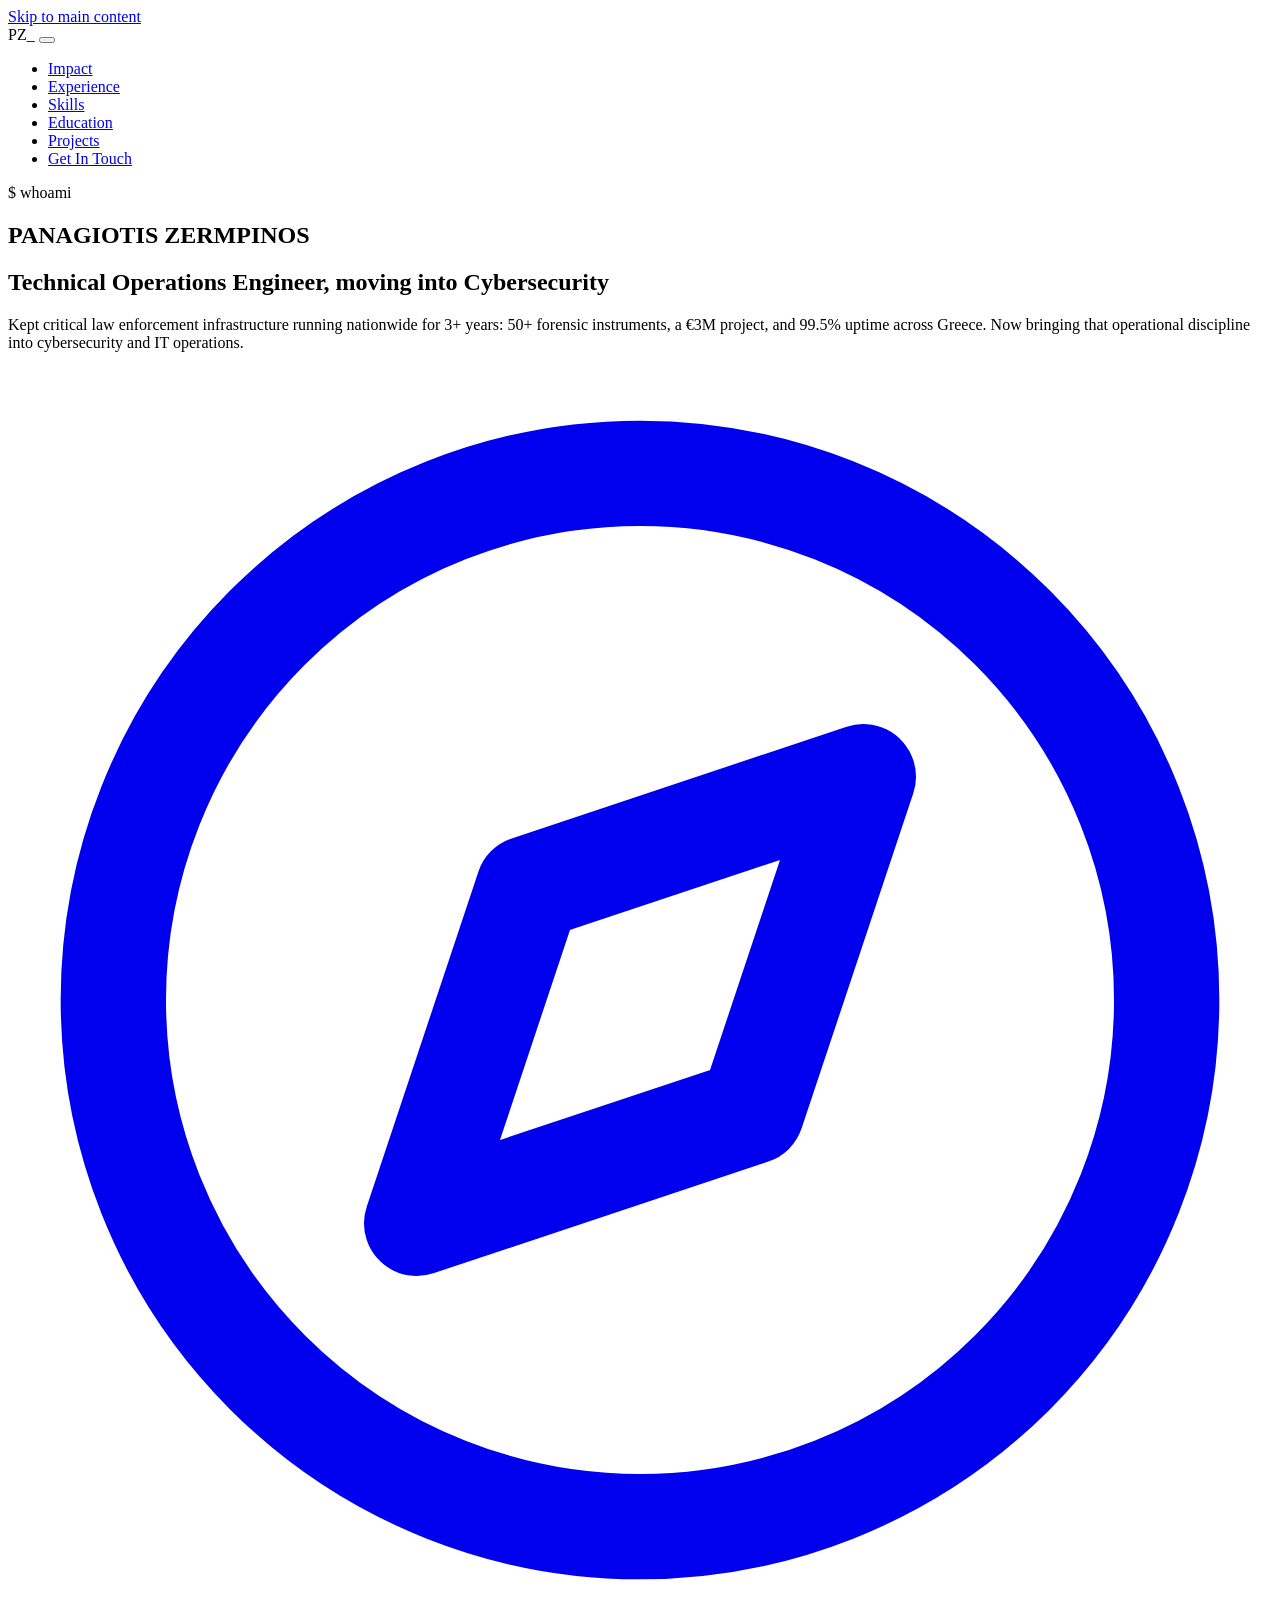
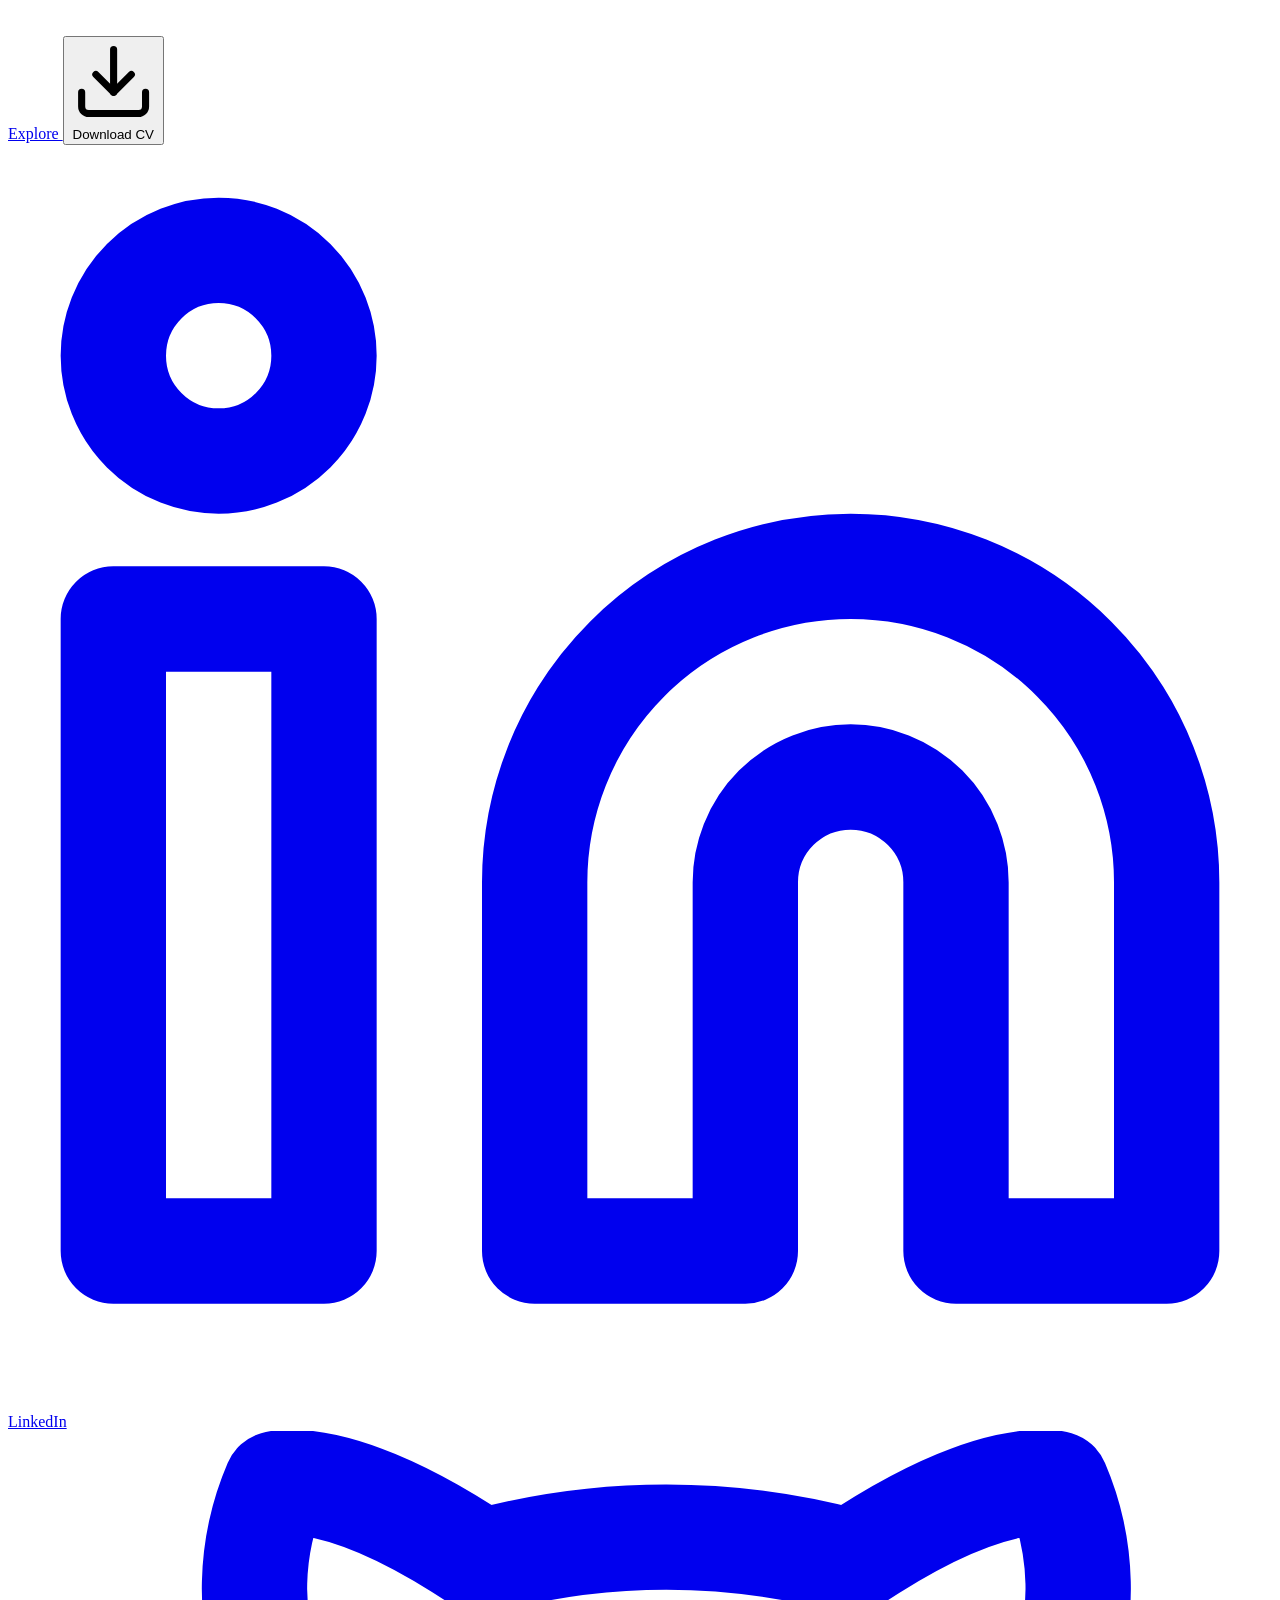
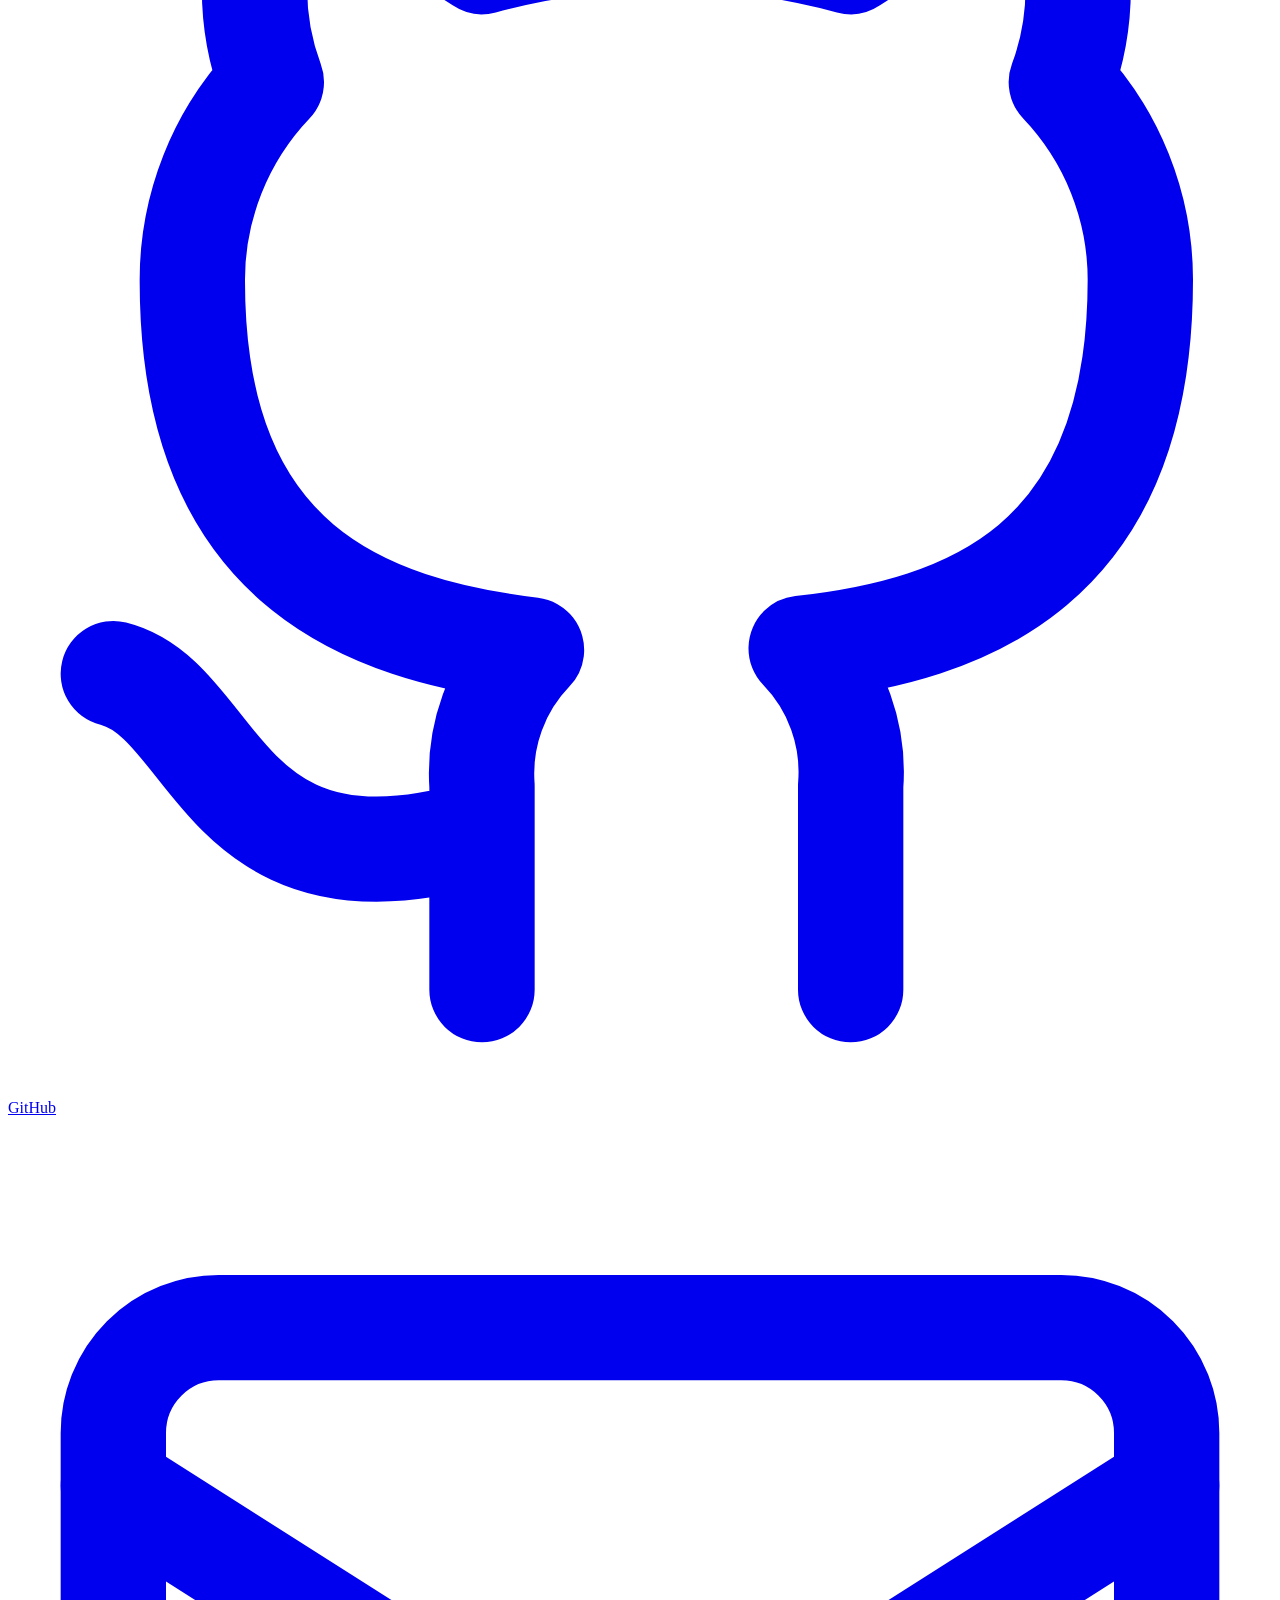
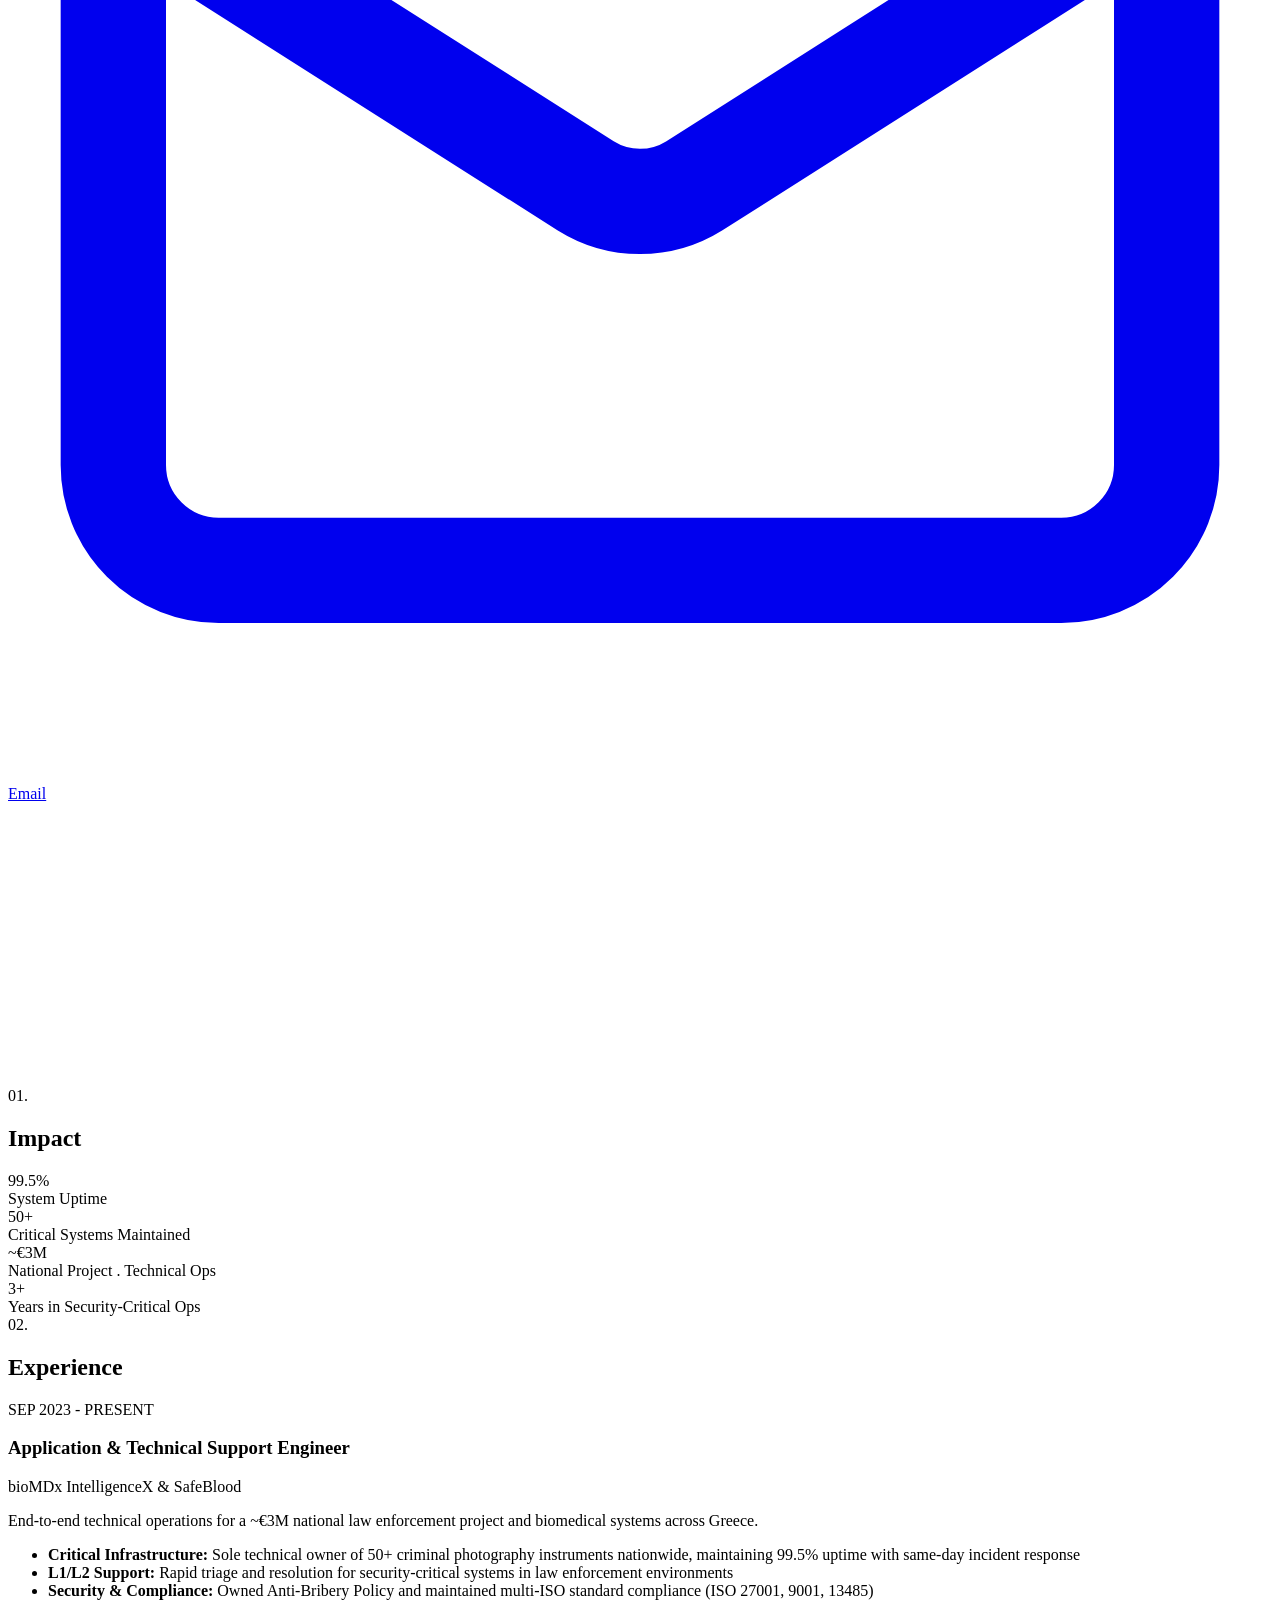
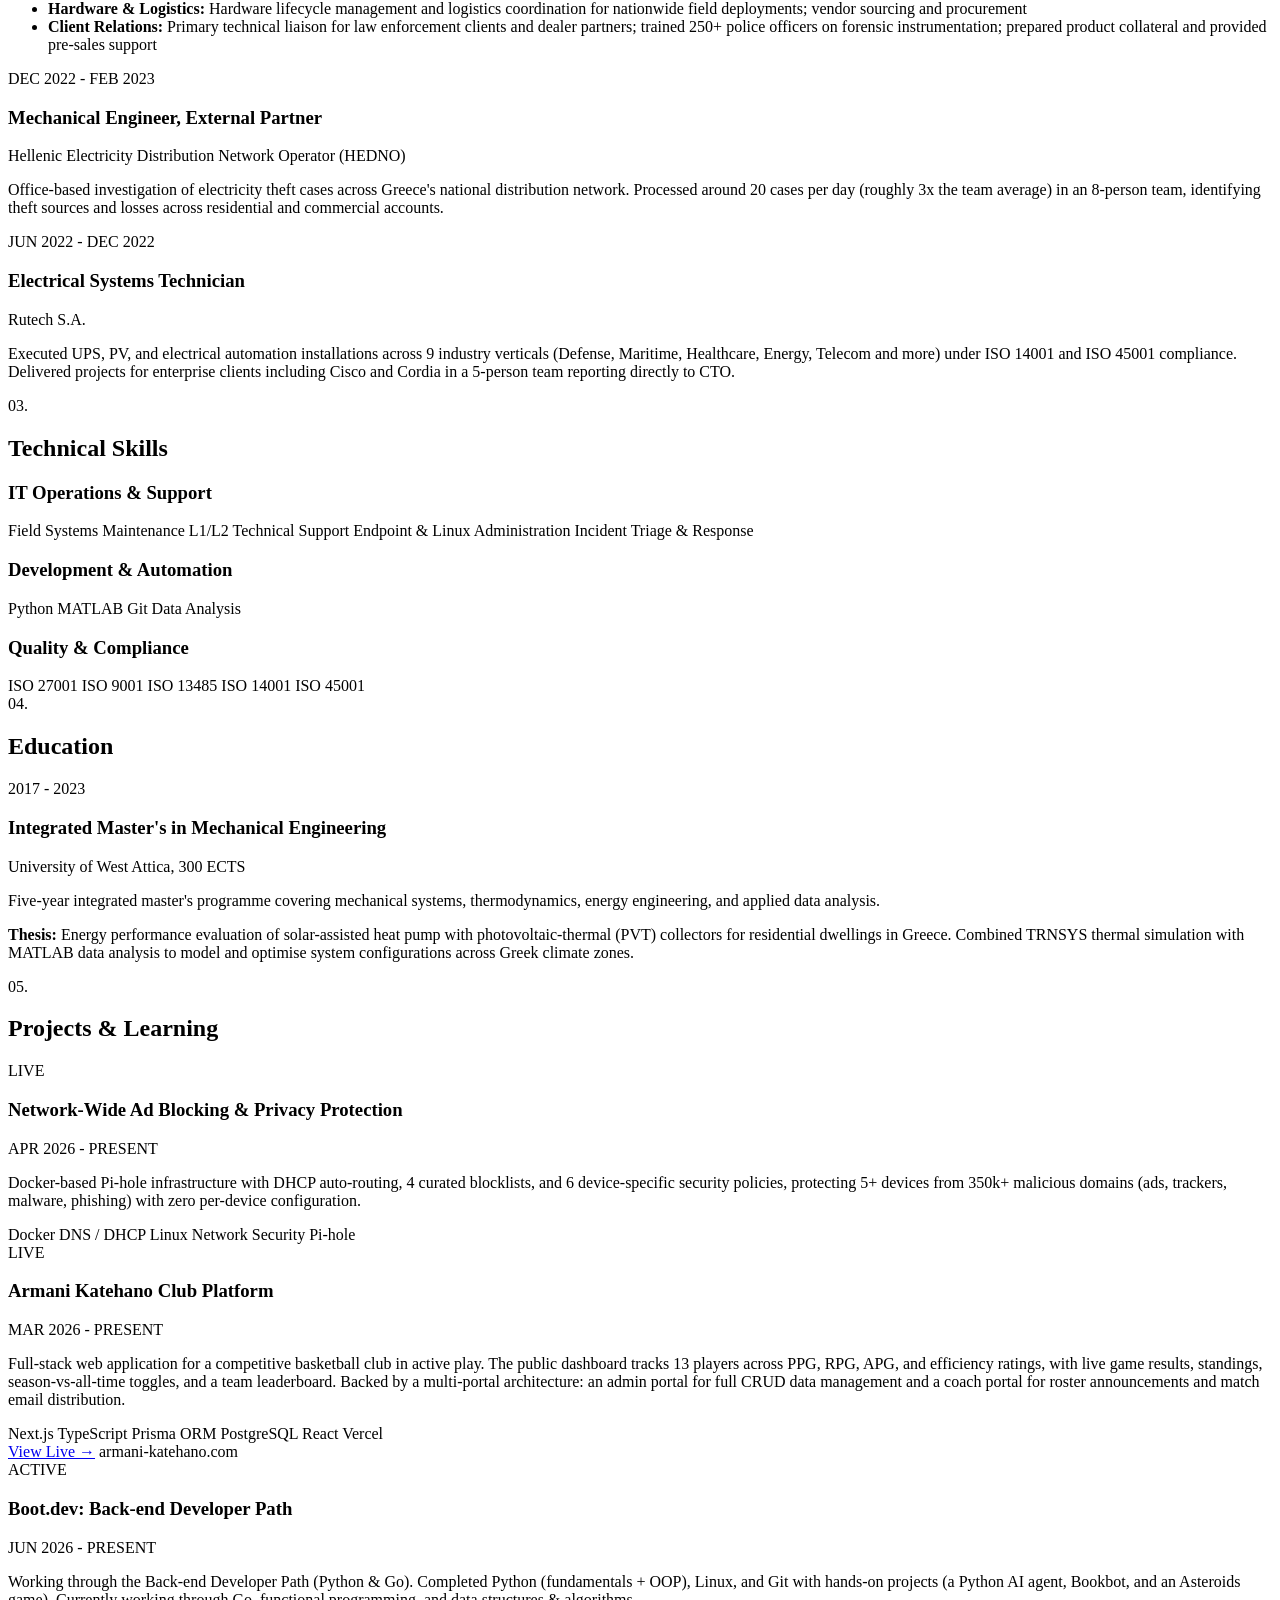
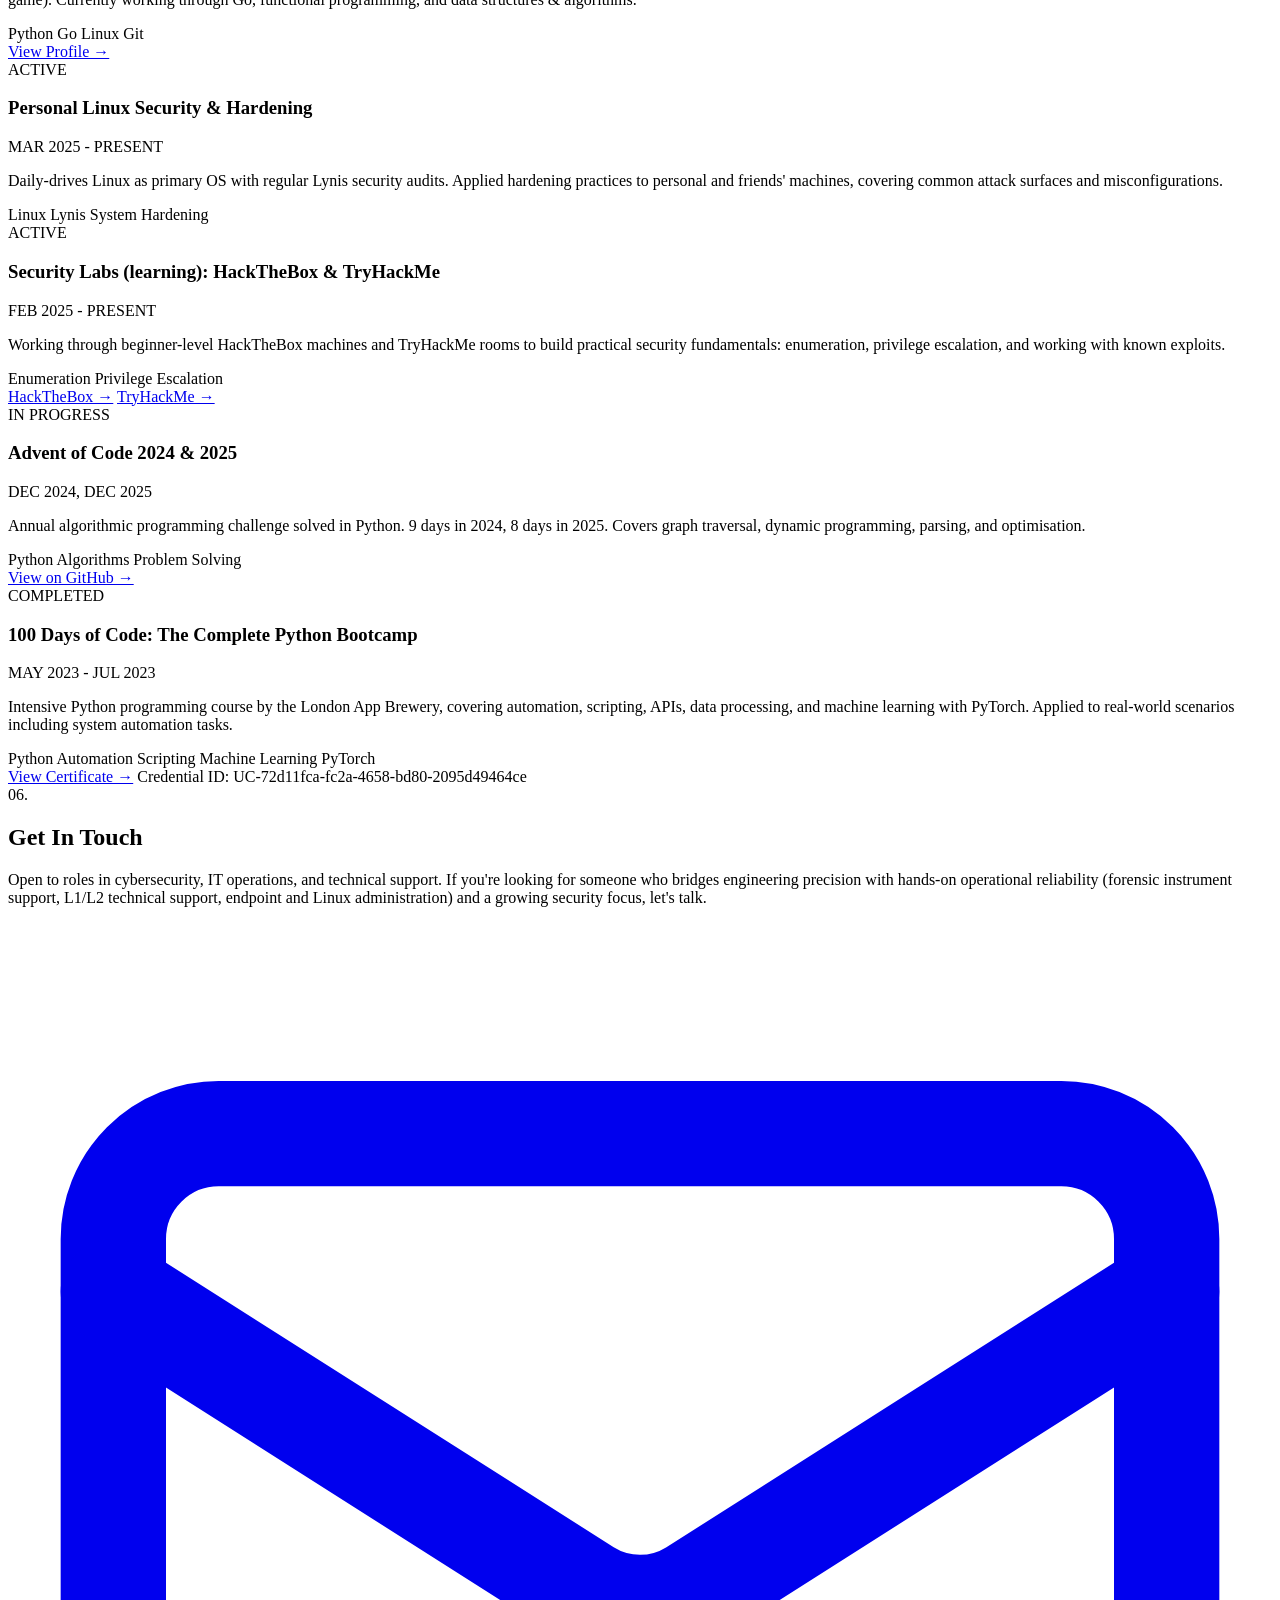
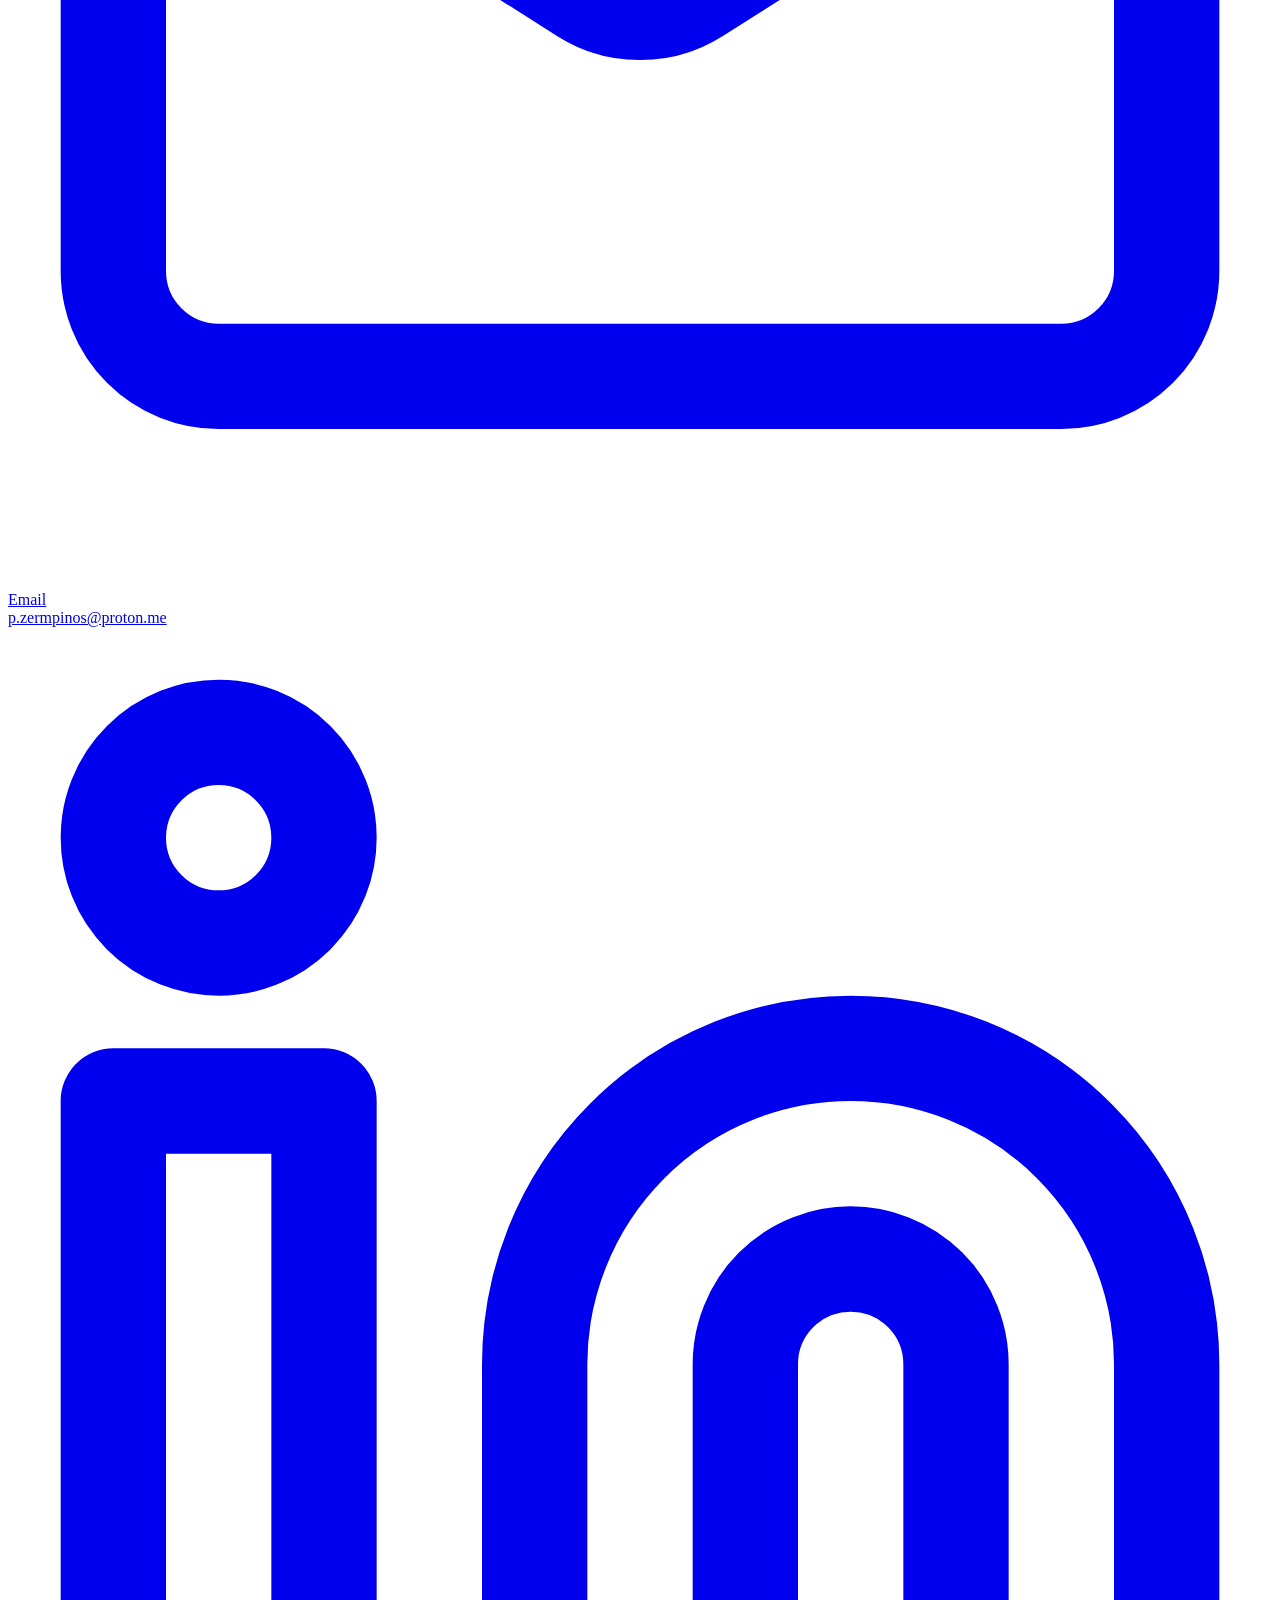
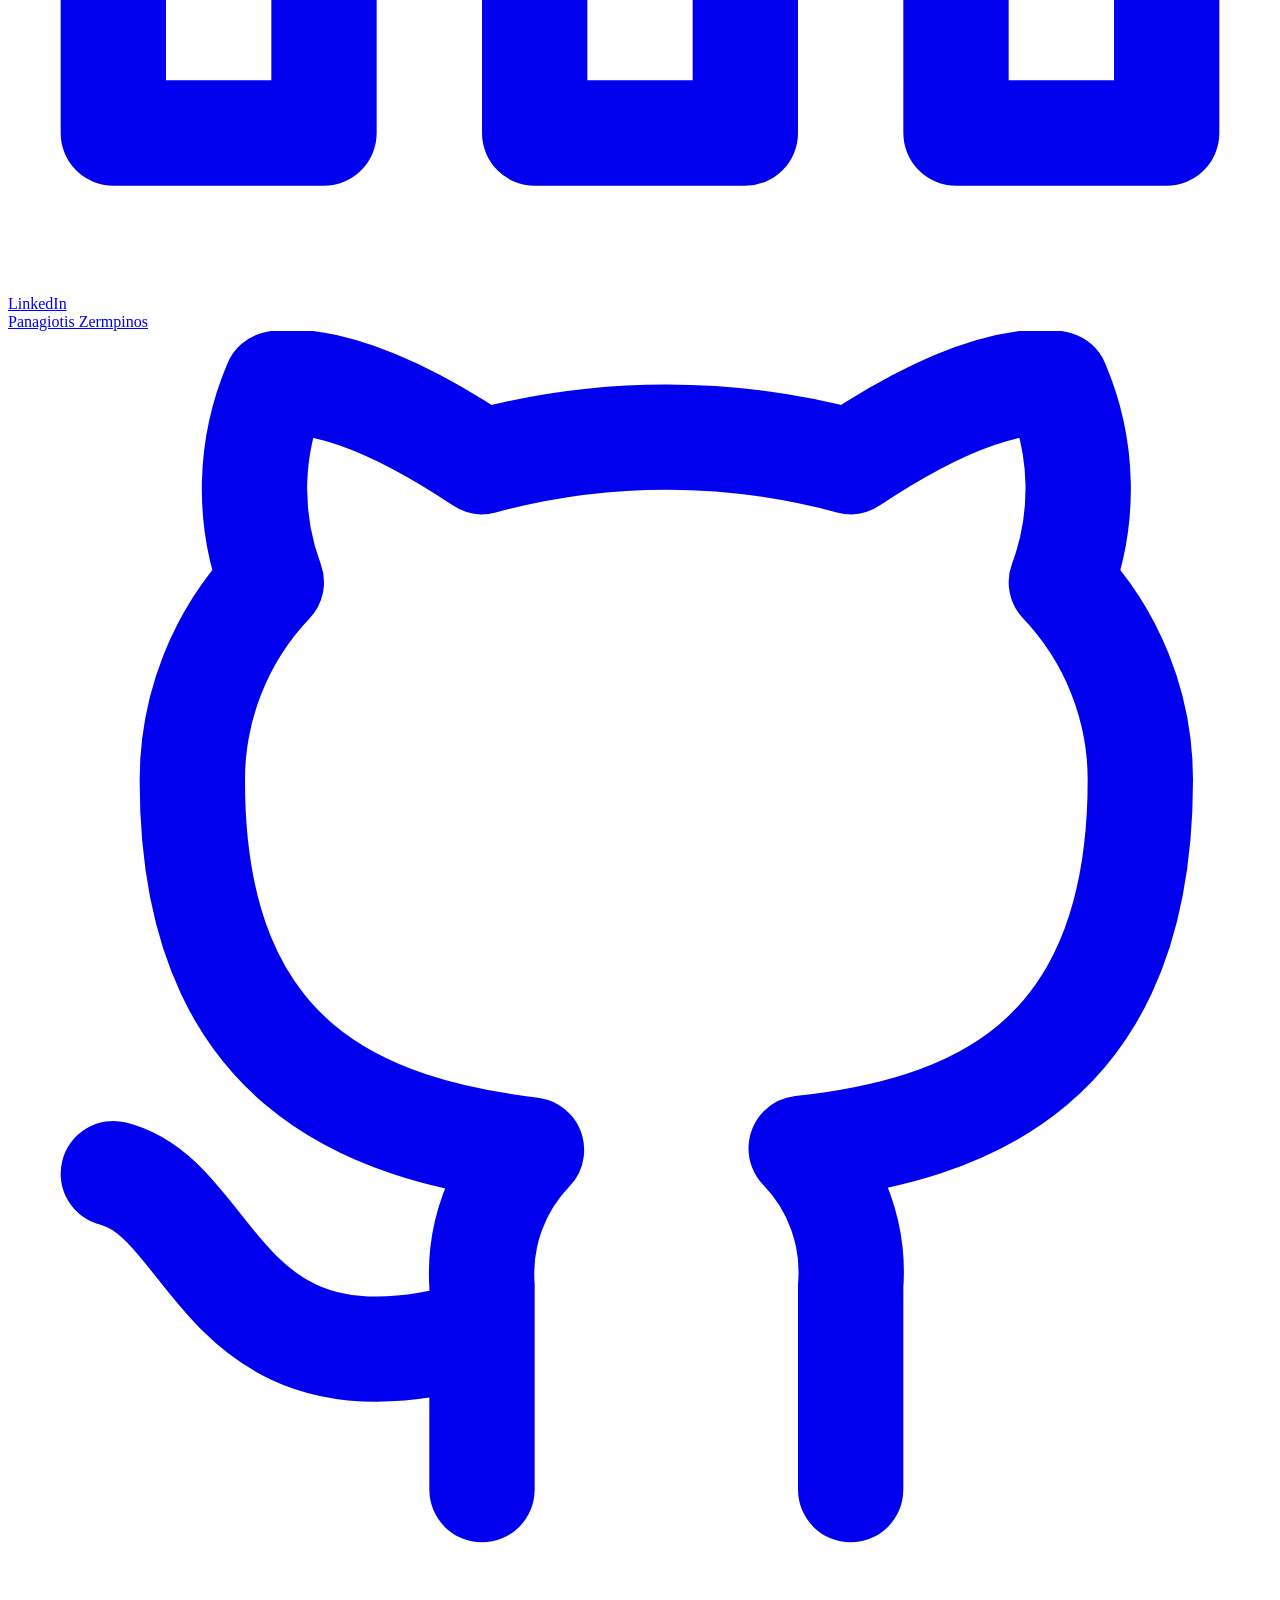
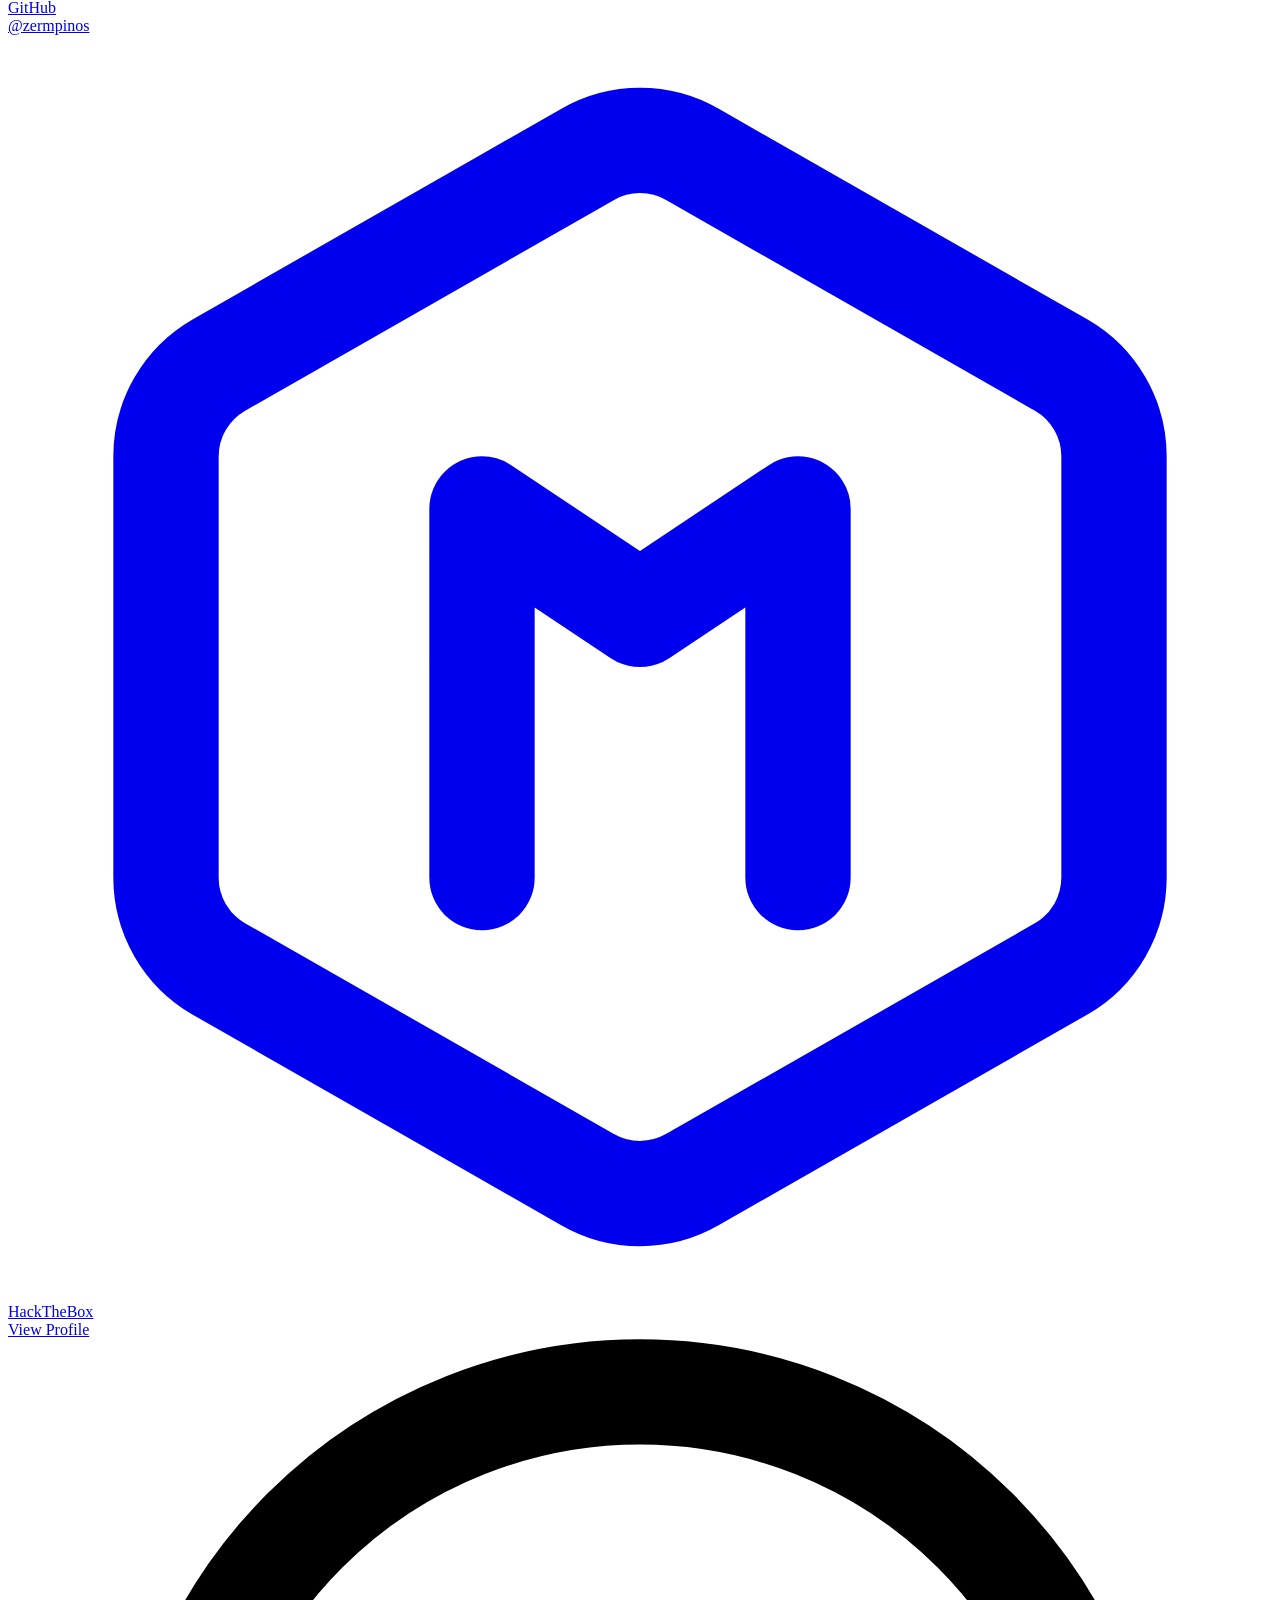
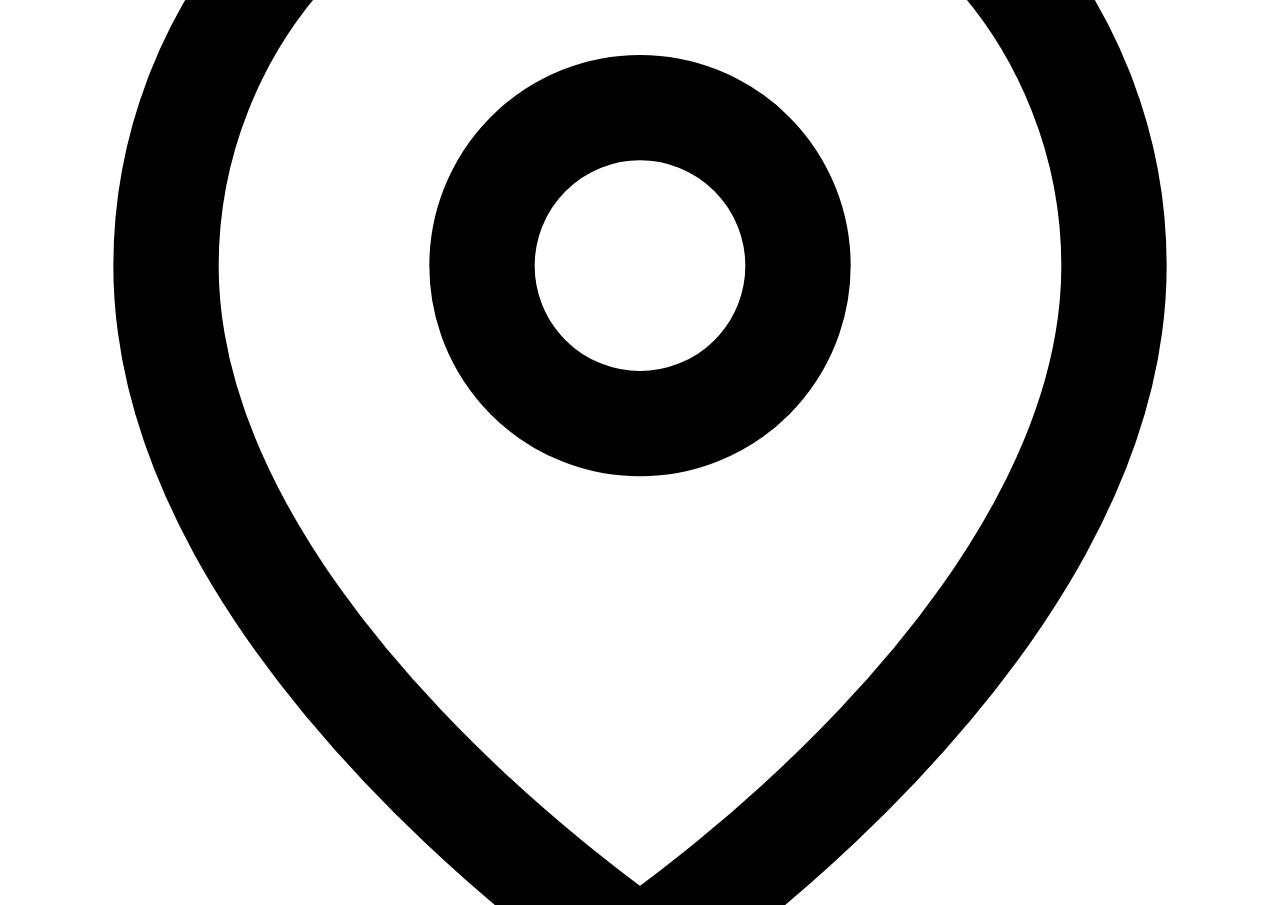
==== public/classic.html @ abf18eeb "streamline the skills section - consolidate skill groupings across the game panels, classic CV, and " ====
<!DOCTYPE html>
<html lang="en">
<head>
    <meta charset="UTF-8">
    <meta name="viewport" content="width=device-width, initial-scale=1.0">

    <!-- Primary Meta -->
    <title>Panagiotis Zermpinos | Technical Operations Engineer, moving into Cybersecurity</title>
    <meta name="description" content="Technical Operations Engineer based in Athens, Greece with 3+ years maintaining critical law enforcement infrastructure nationwide. 99.5% uptime across 50+ systems. Open to cybersecurity and IT ops roles.">
    <meta name="author" content="Panagiotis Zermpinos">
    <meta name="keywords" content="Technical Support Engineer, IT Operations, Cybersecurity, Forensic Instrument Support, Athens, Greece, Endpoint &amp; Linux Administration, Field Systems, HackTheBox, ISO 27001">
    <meta name="robots" content="index, follow">
    <link rel="canonical" href="https://zermpinos.vercel.app/classic">

    <!-- Open Graph / LinkedIn sharing -->
    <meta property="og:type" content="website">
    <meta property="og:url" content="https://zermpinos.vercel.app/classic">
    <meta property="og:title" content="Panagiotis Zermpinos | Technical Operations Engineer, moving into Cybersecurity">
    <meta property="og:description" content="Technical Operations Engineer with 3+ years maintaining critical law enforcement infrastructure across Greece. 99.5% uptime across 50+ systems. Open to cybersecurity and IT ops roles.">
    <meta property="og:image" content="https://zermpinos.vercel.app/img/og-cover.jpg">

    <!-- Twitter Card -->
    <meta name="twitter:card" content="summary_large_image">
    <meta name="twitter:title" content="Panagiotis Zermpinos | Technical Operations Engineer">
    <meta name="twitter:description" content="Technical Operations Engineer with 3+ years in critical law enforcement infrastructure. Open to cybersecurity and IT ops roles.">
    <meta name="twitter:image" content="https://zermpinos.vercel.app/img/og-cover.jpg">

    <!-- Favicon -->
    <link rel="icon" type="image/svg+xml" href="/favicon.svg">

    <!-- Styles -->
    <link rel="stylesheet" href="/styles.css" integrity="sha384-CB3OUXGaA7wagildPz7NoNVFm8P4SALtku5nM0wO321hBLTlDI01fR4aiS+YbuE+" crossorigin="anonymous">

    <!-- Structured Data -->
    <script type="application/ld+json">
    {
      "@context": "https://schema.org",
      "@type": "Person",
      "name": "Panagiotis Zermpinos",
      "jobTitle": "Technical Operations Engineer",
      "description": "Technical Operations Engineer with a growing focus on cybersecurity and critical systems, based in Athens, Greece.",
      "url": "https://zermpinos.vercel.app/",
      "email": "p.zermpinos@proton.me",
      "image": "https://zermpinos.vercel.app/img/og-cover.jpg",
      "sameAs": [
        "https://www.linkedin.com/in/panagiotiszermpinos/",
        "https://github.com/zermpinos"
      ],
      "address": {
        "@type": "PostalAddress",
        "addressLocality": "Athens",
        "addressCountry": "GR"
      },
      "alumniOf": {
        "@type": "CollegeOrUniversity",
        "name": "University of West Attica"
      }
    }
    </script>
</head>
<body>
    <!-- Skip to content for accessibility -->
    <a href="#main-content" class="skip-link">Skip to main content</a>

    <div class="scroll-indicator" id="scrollIndicator" role="progressbar" aria-label="Page scroll progress"></div>

    <!-- Navigation -->
    <nav class="site-nav" aria-label="Main navigation">
        <div class="nav-inner">
            <span class="nav-logo mono">PZ<span class="nav-cursor">_</span></span>
            <button type="button" class="nav-hamburger" id="navHamburger" aria-label="Toggle navigation" aria-expanded="false" aria-controls="navLinksList">
                <span></span><span></span><span></span>
            </button>
            <ul class="nav-links" role="list" id="navLinksList">
                <li><a href="#impact">Impact</a></li>
                <li><a href="#experience">Experience</a></li>
                <li><a href="#skills">Skills</a></li>
                <li><a href="#education">Education</a></li>
                <li><a href="#projects">Projects</a></li>
                <li><a href="#contact" class="nav-cta">Get In Touch</a></li>
            </ul>
        </div>
    </nav>

    <div class="container" id="main-content">
        <!-- Hero Section -->
        <section class="hero" aria-label="Introduction">
            <div class="hero-content">
                <div class="terminal-prompt mono" aria-hidden="true">$ whoami</div>
                <h1>PANAGIOTIS ZERMPINOS</h1>
                <h2>Technical Operations Engineer, moving into Cybersecurity</h2>
                <p class="hero-description">
                    Kept <span class="accent-text">critical law enforcement infrastructure running nationwide</span> for 3+ years:
                    50+ forensic instruments, a €3M project, and 99.5% uptime across Greece.
                    Now bringing that operational discipline into <span class="accent-text">cybersecurity and IT operations</span>.
                </p>
                <div class="cta-buttons">
                    <a href="/" class="btn btn-primary" aria-label="Explore the interactive, walkable version of this CV">
                        <svg viewBox="0 0 24 24" fill="none" stroke="currentColor" stroke-width="2" stroke-linecap="round" stroke-linejoin="round" aria-hidden="true"><circle cx="12" cy="12" r="10"/><polygon points="16.24 7.76 14.12 14.12 7.76 16.24 9.88 9.88 16.24 7.76"/></svg>
                        Explore
                    </a>
                    <button type="button" class="btn btn-emphasis" id="downloadCvBtn">
                        <svg viewBox="0 0 24 24" fill="none" stroke="currentColor" stroke-width="2" stroke-linecap="round" stroke-linejoin="round" aria-hidden="true"><path d="M21 15v4a2 2 0 0 1-2 2H5a2 2 0 0 1-2-2v-4"/><polyline points="7 10 12 15 17 10"/><line x1="12" y1="15" x2="12" y2="3"/></svg>
                        Download CV
                    </button>
                    <span class="hero-social">
                        <a href="https://www.linkedin.com/in/panagiotiszermpinos/" target="_blank" rel="noopener noreferrer" class="btn-ghost">
                            <svg viewBox="0 0 24 24" fill="none" stroke="currentColor" stroke-width="2" stroke-linecap="round" stroke-linejoin="round" aria-hidden="true"><path d="M16 8a6 6 0 0 1 6 6v7h-4v-7a2 2 0 0 0-2-2 2 2 0 0 0-2 2v7h-4v-7a6 6 0 0 1 6-6z"/><rect x="2" y="9" width="4" height="12"/><circle cx="4" cy="4" r="2"/></svg>
                            LinkedIn
                        </a>
                        <a href="https://github.com/zermpinos" target="_blank" rel="noopener noreferrer" class="btn-ghost">
                            <svg viewBox="0 0 24 24" fill="none" stroke="currentColor" stroke-width="2" stroke-linecap="round" stroke-linejoin="round" aria-hidden="true"><path d="M9 19c-5 1.5-5-2.5-7-3m14 6v-3.87a3.37 3.37 0 0 0-.94-2.61c3.14-.35 6.44-1.54 6.44-7A5.44 5.44 0 0 0 20 4.77 5.07 5.07 0 0 0 19.91 1S18.73.65 16 2.48a13.38 13.38 0 0 0-7 0C6.27.65 5.09 1 5.09 1A5.07 5.07 0 0 0 5 4.77a5.44 5.44 0 0 0-1.5 3.78c0 5.42 3.3 6.61 6.44 7A3.37 3.37 0 0 0 9 18.13V22"/></svg>
                            GitHub
                        </a>
                        <a href="mailto:p.zermpinos@proton.me" class="btn-ghost">
                            <svg viewBox="0 0 24 24" fill="none" stroke="currentColor" stroke-width="2" stroke-linecap="round" stroke-linejoin="round" aria-hidden="true"><rect x="2" y="4" width="20" height="16" rx="2"/><path d="m22 7-8.97 5.7a1.94 1.94 0 0 1-2.06 0L2 7"/></svg>
                            Email
                        </a>
                    </span>
                </div>
            </div>
            <div class="hero-photo-wrap">
                <img
                    src="/img/photo-280.jpg"
                    srcset="/img/photo-160.jpg 160w, /img/photo-280.jpg 280w, /img/photo-560.jpg 560w"
                    sizes="(max-width: 768px) 160px, 280px"
                    alt="Panagiotis Zermpinos"
                    class="hero-photo"
                    width="280"
                    height="280"
                    loading="eager"
                >
            </div>
        </section>

        <!-- Key Stats -->
        <section id="impact" aria-labelledby="impact-heading">
            <div class="section-header">
                <span class="section-number mono" aria-hidden="true">01.</span>
                <h2 class="section-title" id="impact-heading">Impact</h2>
                <div class="section-line" aria-hidden="true"></div>
            </div>

            <div class="stats-grid">
                <div class="stat-card">
                    <div class="stat-number mono" aria-label="99.5 percent">99.5%</div>
                    <div class="stat-label">System Uptime</div>
                </div>
                <div class="stat-card">
                    <div class="stat-number mono">50+</div>
                    <div class="stat-label">Critical Systems Maintained</div>
                </div>
                <div class="stat-card">
                    <div class="stat-number mono">~€3M</div>
                    <div class="stat-label">National Project . Technical Ops</div>
                </div>
                <div class="stat-card">
                    <div class="stat-number mono">3+</div>
                    <div class="stat-label">Years in Security-Critical Ops</div>
                </div>
            </div>
        </section>

        <!-- Experience -->
        <section id="experience" aria-labelledby="experience-heading">
            <div class="section-header">
                <span class="section-number mono" aria-hidden="true">02.</span>
                <h2 class="section-title" id="experience-heading">Experience</h2>
                <div class="section-line" aria-hidden="true"></div>
            </div>

            <div class="timeline">
                <div class="timeline-item">
                    <div class="timeline-date mono">SEP 2023 - PRESENT</div>
                    <h3 class="timeline-title">Application & Technical Support Engineer</h3>
                    <div class="timeline-company">bioMDx IntelligenceX & SafeBlood</div>
                    <div class="timeline-description">
                        <p>End-to-end technical operations for a ~€3M national law enforcement project and biomedical systems across Greece.</p>
                        <ul>
                            <li><strong>Critical Infrastructure:</strong> Sole technical owner of 50+ criminal photography instruments nationwide, maintaining 99.5% uptime with same-day incident response</li>
                            <li><strong>L1/L2 Support:</strong> Rapid triage and resolution for security-critical systems in law enforcement environments</li>
                            <li><strong>Security &amp; Compliance:</strong> Owned Anti-Bribery Policy and maintained multi-ISO standard compliance (ISO 27001, 9001, 13485)</li>
                            <li><strong>Hardware &amp; Logistics:</strong> Hardware lifecycle management and logistics coordination for nationwide field deployments; vendor sourcing and procurement</li>
                            <li><strong>Client Relations:</strong> Primary technical liaison for law enforcement clients and dealer partners; trained 250+ police officers on forensic instrumentation; prepared product collateral and provided pre-sales support</li>
                        </ul>
                    </div>
                </div>

                <div class="timeline-item">
                    <div class="timeline-date mono">DEC 2022 - FEB 2023</div>
                    <h3 class="timeline-title">Mechanical Engineer, External Partner</h3>
                    <div class="timeline-company">Hellenic Electricity Distribution Network Operator (HEDNO)</div>
                    <div class="timeline-description">
                        <p>Office-based investigation of electricity theft cases across Greece's national distribution network. Processed around 20 cases per day (roughly 3x the team average) in an 8-person team, identifying theft sources and losses across residential and commercial accounts.</p>
                    </div>
                </div>

                <div class="timeline-item">
                    <div class="timeline-date mono">JUN 2022 - DEC 2022</div>
                    <h3 class="timeline-title">Electrical Systems Technician</h3>
                    <div class="timeline-company">Rutech S.A.</div>
                    <div class="timeline-description">
                        <p>Executed UPS, PV, and electrical automation installations across 9 industry verticals (Defense, Maritime, Healthcare, Energy, Telecom and more) under ISO 14001 and ISO 45001 compliance. Delivered projects for enterprise clients including Cisco and Cordia in a 5-person team reporting directly to CTO.</p>
                    </div>
                </div>
            </div>
        </section>

        <!-- Skills -->
        <section id="skills" aria-labelledby="skills-heading">
            <div class="section-header">
                <span class="section-number mono" aria-hidden="true">03.</span>
                <h2 class="section-title" id="skills-heading">Technical Skills</h2>
                <div class="section-line" aria-hidden="true"></div>
            </div>

            <div class="skills-container">
                <div class="skill-category">
                    <h3>IT Operations & Support</h3>
                    <div class="skill-tags">
                        <span class="skill-tag">Field Systems Maintenance</span>
                        <span class="skill-tag">L1/L2 Technical Support</span>
                        <span class="skill-tag">Endpoint & Linux Administration</span>
                        <span class="skill-tag">Incident Triage & Response</span>
                    </div>
                </div>

                <div class="skill-category">
                    <h3>Development & Automation</h3>
                    <div class="skill-tags">
                        <span class="skill-tag">Python</span>
                        <span class="skill-tag">MATLAB</span>
                        <span class="skill-tag">Git</span>
                        <span class="skill-tag">Data Analysis</span>
                    </div>
                </div>

                <div class="skill-category">
                    <h3>Quality & Compliance</h3>
                    <div class="skill-tags">
                        <span class="skill-tag">ISO 27001</span>
                        <span class="skill-tag">ISO 9001</span>
                        <span class="skill-tag">ISO 13485</span>
                        <span class="skill-tag">ISO 14001</span>
                        <span class="skill-tag">ISO 45001</span>
                    </div>
                </div>
            </div>
        </section>

        <!-- Education -->
        <section id="education" aria-labelledby="education-heading">
            <div class="section-header">
                <span class="section-number mono" aria-hidden="true">04.</span>
                <h2 class="section-title" id="education-heading">Education</h2>
                <div class="section-line" aria-hidden="true"></div>
            </div>

            <div class="timeline">
                <div class="timeline-item">
                    <div class="timeline-date mono">2017 - 2023</div>
                    <h3 class="timeline-title">Integrated Master's in Mechanical Engineering</h3>
                    <div class="timeline-company">University of West Attica, 300 ECTS</div>
                    <div class="timeline-description">
                        <p>Five-year integrated master's programme covering mechanical systems, thermodynamics, energy engineering, and applied data analysis.</p>
                        <p class="thesis-note"><strong>Thesis:</strong> Energy performance evaluation of solar-assisted heat pump with photovoltaic-thermal (PVT) collectors for residential dwellings in Greece. Combined TRNSYS thermal simulation with MATLAB data analysis to model and optimise system configurations across Greek climate zones.</p>
                    </div>
                </div>
            </div>
        </section>

        <!-- Projects -->
        <section id="projects" aria-labelledby="projects-heading">
            <div class="section-header">
                <span class="section-number mono" aria-hidden="true">05.</span>
                <h2 class="section-title" id="projects-heading">Projects & Learning</h2>
                <div class="section-line" aria-hidden="true"></div>
            </div>

            <div class="project-featured">
                <div class="project-featured-header">
                    <span class="project-tag">LIVE</span>
                    <h3 class="project-title">Network-Wide Ad Blocking &amp; Privacy Protection</h3>
                    <p class="project-date mono">APR 2026 - PRESENT</p>
                    <p class="project-description">
                        Docker-based Pi-hole infrastructure with DHCP auto-routing, 4 curated blocklists, and 6 device-specific security policies, protecting 5+ devices from 350k+ malicious domains (ads, trackers, malware, phishing) with zero per-device configuration.
                    </p>
                </div>
                <div class="project-tech">
                    <span class="tech-badge">Docker</span>
                    <span class="tech-badge">DNS / DHCP</span>
                    <span class="tech-badge">Linux</span>
                    <span class="tech-badge">Network Security</span>
                    <span class="tech-badge">Pi-hole</span>
                </div>
            </div>

            <div class="project-featured">
                <div class="project-featured-header">
                    <span class="project-tag">LIVE</span>
                    <h3 class="project-title">Armani Katehano Club Platform</h3>
                    <p class="project-date mono">MAR 2026 - PRESENT</p>
                    <p class="project-description">
                        Full-stack web application for a competitive basketball club in active play. The public dashboard tracks 13 players across PPG, RPG, APG, and efficiency ratings, with live game results, standings, season-vs-all-time toggles, and a team leaderboard. Backed by a multi-portal architecture: an admin portal for full CRUD data management and a coach portal for roster announcements and match email distribution.
                    </p>
                </div>
                <div class="project-tech">
                    <span class="tech-badge">Next.js</span>
                    <span class="tech-badge">TypeScript</span>
                    <span class="tech-badge">Prisma ORM</span>
                    <span class="tech-badge">PostgreSQL</span>
                    <span class="tech-badge">React</span>
                    <span class="tech-badge">Vercel</span>
                </div>
                <a href="https://armani-katehano.com" target="_blank" rel="noopener noreferrer" class="project-link">View Live &rarr;</a>
                <span class="project-url mono">armani-katehano.com</span>
            </div>

            <div class="projects-grid">
                <div class="project-card">
                    <span class="project-tag">ACTIVE</span>
                    <h3 class="project-title">Boot.dev: Back-end Developer Path</h3>
                    <p class="project-date mono">JUN 2026 - PRESENT</p>
                    <p class="project-description">
                        Working through the Back-end Developer Path (Python &amp; Go). Completed Python (fundamentals + OOP), Linux, and Git with hands-on projects (a Python AI agent, Bookbot, and an Asteroids game). Currently working through Go, functional programming, and data structures &amp; algorithms.
                    </p>
                    <div class="project-tech">
                        <span class="tech-badge">Python</span>
                        <span class="tech-badge">Go</span>
                        <span class="tech-badge">Linux</span>
                        <span class="tech-badge">Git</span>
                    </div>
                    <a href="https://www.boot.dev/u/zermpinos" target="_blank" rel="noopener noreferrer" class="project-link">View Profile &rarr;</a>
                </div>

                <div class="project-card">
                    <span class="project-tag">ACTIVE</span>
                    <h3 class="project-title">Personal Linux Security &amp; Hardening</h3>
                    <p class="project-date mono">MAR 2025 - PRESENT</p>
                    <p class="project-description">
                        Daily-drives Linux as primary OS with regular Lynis security audits. Applied hardening practices to personal and friends' machines, covering common attack surfaces and misconfigurations.
                    </p>
                    <div class="project-tech">
                        <span class="tech-badge">Linux</span>
                        <span class="tech-badge">Lynis</span>
                        <span class="tech-badge">System Hardening</span>
                    </div>
                </div>

                <div class="project-card">
                    <span class="project-tag">ACTIVE</span>
                    <h3 class="project-title">Security Labs (learning): HackTheBox &amp; TryHackMe</h3>
                    <p class="project-date mono">FEB 2025 - PRESENT</p>
                    <p class="project-description">
                        Working through beginner-level HackTheBox machines and TryHackMe rooms to build practical security fundamentals: enumeration, privilege escalation, and working with known exploits.
                    </p>
                    <div class="project-tech">
                        <span class="tech-badge">Enumeration</span>
                        <span class="tech-badge">Privilege Escalation</span>
                    </div>
                    <a href="https://profile.hackthebox.com/profile/019d715f-7a77-7056-a7c5-88f6a3490217" target="_blank" rel="noopener noreferrer" class="project-link">HackTheBox &rarr;</a>
                    <a href="https://tryhackme.com/p/Deadalus" target="_blank" rel="noopener noreferrer" class="project-link">TryHackMe &rarr;</a>
                </div>

                <div class="project-card">
                    <span class="project-tag">IN PROGRESS</span>
                    <h3 class="project-title">Advent of Code 2024 &amp; 2025</h3>
                    <p class="project-date mono">DEC 2024, DEC 2025</p>
                    <p class="project-description">
                        Annual algorithmic programming challenge solved in Python. 9 days in 2024, 8 days in 2025. Covers graph traversal, dynamic programming, parsing, and optimisation.
                    </p>
                    <div class="project-tech">
                        <span class="tech-badge">Python</span>
                        <span class="tech-badge">Algorithms</span>
                        <span class="tech-badge">Problem Solving</span>
                    </div>
                    <a href="https://github.com/zermpinos" target="_blank" rel="noopener noreferrer" class="project-link">View on GitHub &rarr;</a>
                </div>

                <div class="project-card">
                    <span class="project-tag">COMPLETED</span>
                    <h3 class="project-title">100 Days of Code: The Complete Python Bootcamp</h3>
                    <p class="project-date mono">MAY 2023 - JUL 2023</p>
                    <p class="project-description">
                        Intensive Python programming course by the London App Brewery, covering automation, scripting, APIs, data processing, and machine learning with PyTorch. Applied to real-world scenarios including system automation tasks.
                    </p>
                    <div class="project-tech">
                        <span class="tech-badge">Python</span>
                        <span class="tech-badge">Automation</span>
                        <span class="tech-badge">Scripting</span>
                        <span class="tech-badge">Machine Learning</span>
                        <span class="tech-badge">PyTorch</span>
                    </div>
                    <a href="https://www.udemy.com/certificate/UC-72d11fca-fc2a-4658-bd80-2095d49464ce/" target="_blank" rel="noopener noreferrer" class="project-link">View Certificate &rarr;</a>
                    <span class="project-url mono">Credential ID: UC-72d11fca-fc2a-4658-bd80-2095d49464ce</span>
                </div>
            </div>
        </section>

        <!-- Contact -->
        <section id="contact" aria-labelledby="contact-heading">
            <div class="section-header">
                <span class="section-number mono" aria-hidden="true">06.</span>
                <h2 class="section-title" id="contact-heading">Get In Touch</h2>
                <div class="section-line" aria-hidden="true"></div>
            </div>

            <p class="contact-intro">
                Open to roles in <span class="accent-text">cybersecurity, IT operations, and technical support</span>.
                If you're looking for someone who bridges engineering precision with hands-on operational reliability (forensic instrument support, L1/L2 technical support, endpoint and Linux administration) and a growing security focus, let's talk.
            </p>

            <div class="contact-grid">
                <a href="mailto:p.zermpinos@proton.me" class="contact-card">
                    <div class="contact-icon" aria-hidden="true"><svg viewBox="0 0 24 24" fill="none" stroke="currentColor" stroke-width="2" stroke-linecap="round" stroke-linejoin="round"><rect x="2" y="4" width="20" height="16" rx="2"/><path d="m22 7-8.97 5.7a1.94 1.94 0 0 1-2.06 0L2 7"/></svg></div>
                    <div class="contact-label">Email</div>
                    <div class="contact-value">p.zermpinos@proton.me</div>
                </a>

                <a href="https://www.linkedin.com/in/panagiotiszermpinos/" target="_blank" rel="noopener noreferrer" class="contact-card">
                    <div class="contact-icon" aria-hidden="true"><svg viewBox="0 0 24 24" fill="none" stroke="currentColor" stroke-width="2" stroke-linecap="round" stroke-linejoin="round"><path d="M16 8a6 6 0 0 1 6 6v7h-4v-7a2 2 0 0 0-2-2 2 2 0 0 0-2 2v7h-4v-7a6 6 0 0 1 6-6z"/><rect x="2" y="9" width="4" height="12"/><circle cx="4" cy="4" r="2"/></svg></div>
                    <div class="contact-label">LinkedIn</div>
                    <div class="contact-value">Panagiotis Zermpinos</div>
                </a>

                <a href="https://github.com/zermpinos" target="_blank" rel="noopener noreferrer" class="contact-card">
                    <div class="contact-icon" aria-hidden="true"><svg viewBox="0 0 24 24" fill="none" stroke="currentColor" stroke-width="2" stroke-linecap="round" stroke-linejoin="round"><path d="M9 19c-5 1.5-5-2.5-7-3m14 6v-3.87a3.37 3.37 0 0 0-.94-2.61c3.14-.35 6.44-1.54 6.44-7A5.44 5.44 0 0 0 20 4.77 5.07 5.07 0 0 0 19.91 1S18.73.65 16 2.48a13.38 13.38 0 0 0-7 0C6.27.65 5.09 1 5.09 1A5.07 5.07 0 0 0 5 4.77a5.44 5.44 0 0 0-1.5 3.78c0 5.42 3.3 6.61 6.44 7A3.37 3.37 0 0 0 9 18.13V22"/></svg></div>
                    <div class="contact-label">GitHub</div>
                    <div class="contact-value">@zermpinos</div>
                </a>

                <a href="https://profile.hackthebox.com/profile/019d715f-7a77-7056-a7c5-88f6a3490217" target="_blank" rel="noopener noreferrer" class="contact-card">
                    <div class="contact-icon" aria-hidden="true"><svg viewBox="0 0 24 24" fill="none" stroke="currentColor" stroke-width="2" stroke-linecap="round" stroke-linejoin="round"><path d="M21 16V8a2 2 0 0 0-1-1.73l-7-4a2 2 0 0 0-2 0l-7 4A2 2 0 0 0 3 8v8a2 2 0 0 0 1 1.73l7 4a2 2 0 0 0 2 0l7-4A2 2 0 0 0 21 16z"/><path d="M9 16V9l3 2 3-2v7"/></svg></div>
                    <div class="contact-label">HackTheBox</div>
                    <div class="contact-value">View Profile</div>
                </a>

                <div class="contact-card no-link">
                    <div class="contact-icon" aria-hidden="true"><svg viewBox="0 0 24 24" fill="none" stroke="currentColor" stroke-width="2" stroke-linecap="round" stroke-linejoin="round"><path d="M21 10c0 7-9 13-9 13s-9-6-9-13a9 9 0 0 1 18 0z"/><circle cx="12" cy="10" r="3"/></svg></div>
                    <div class="contact-label">Location</div>
                    <div class="contact-value">Athens, Greece &middot; Remote-friendly</div>
                </div>
            </div>

            <div class="languages-block">
                <h3 class="languages-title">Languages</h3>
                <div class="language-list">
                    <span class="language-item">
                        <span class="lang-name">Greek</span>
                        <span class="lang-level">Native</span>
                    </span>
                    <span class="language-item">
                        <span class="lang-name">English</span>
                        <span class="lang-level">C2 - Proficient</span>
                    </span>
                    <span class="language-item">
                        <span class="lang-name">German</span>
                        <span class="lang-level">B1 - Intermediate</span>
                    </span>
                </div>
            </div>
        </section>
    </div>

    <footer>
        <p class="footer-code mono" id="footerCopy">$ echo "2026 Panagiotis Zermpinos. All rights reserved."</p>
    </footer>

    <script src="/jspdf.umd.min.js" integrity="sha384-GwHhSt8QjC7J+v0zZ0Flfho/T76YHEcCL9w4rvjTIUHauh6gWJeBSIi3vWXxNhtA" crossorigin="anonymous"></script>
    <script src="/cv-generator.js?v=2026-07-21" integrity="sha384-qU610GVwYSVzPuA60yfoUknXGjATqbdg3cYuvCV0LFpJ9kdiL8CGJOYb4pGjoLfF" crossorigin="anonymous"></script>
    <script src="/script.js" integrity="sha384-Ui8MgaGaK4apBFzmwYrPnghhg0p6IrQHqqA+hTeaWpCNofv5Ljb3BClyiiJEBAnd" crossorigin="anonymous"></script>
</body>
</html>
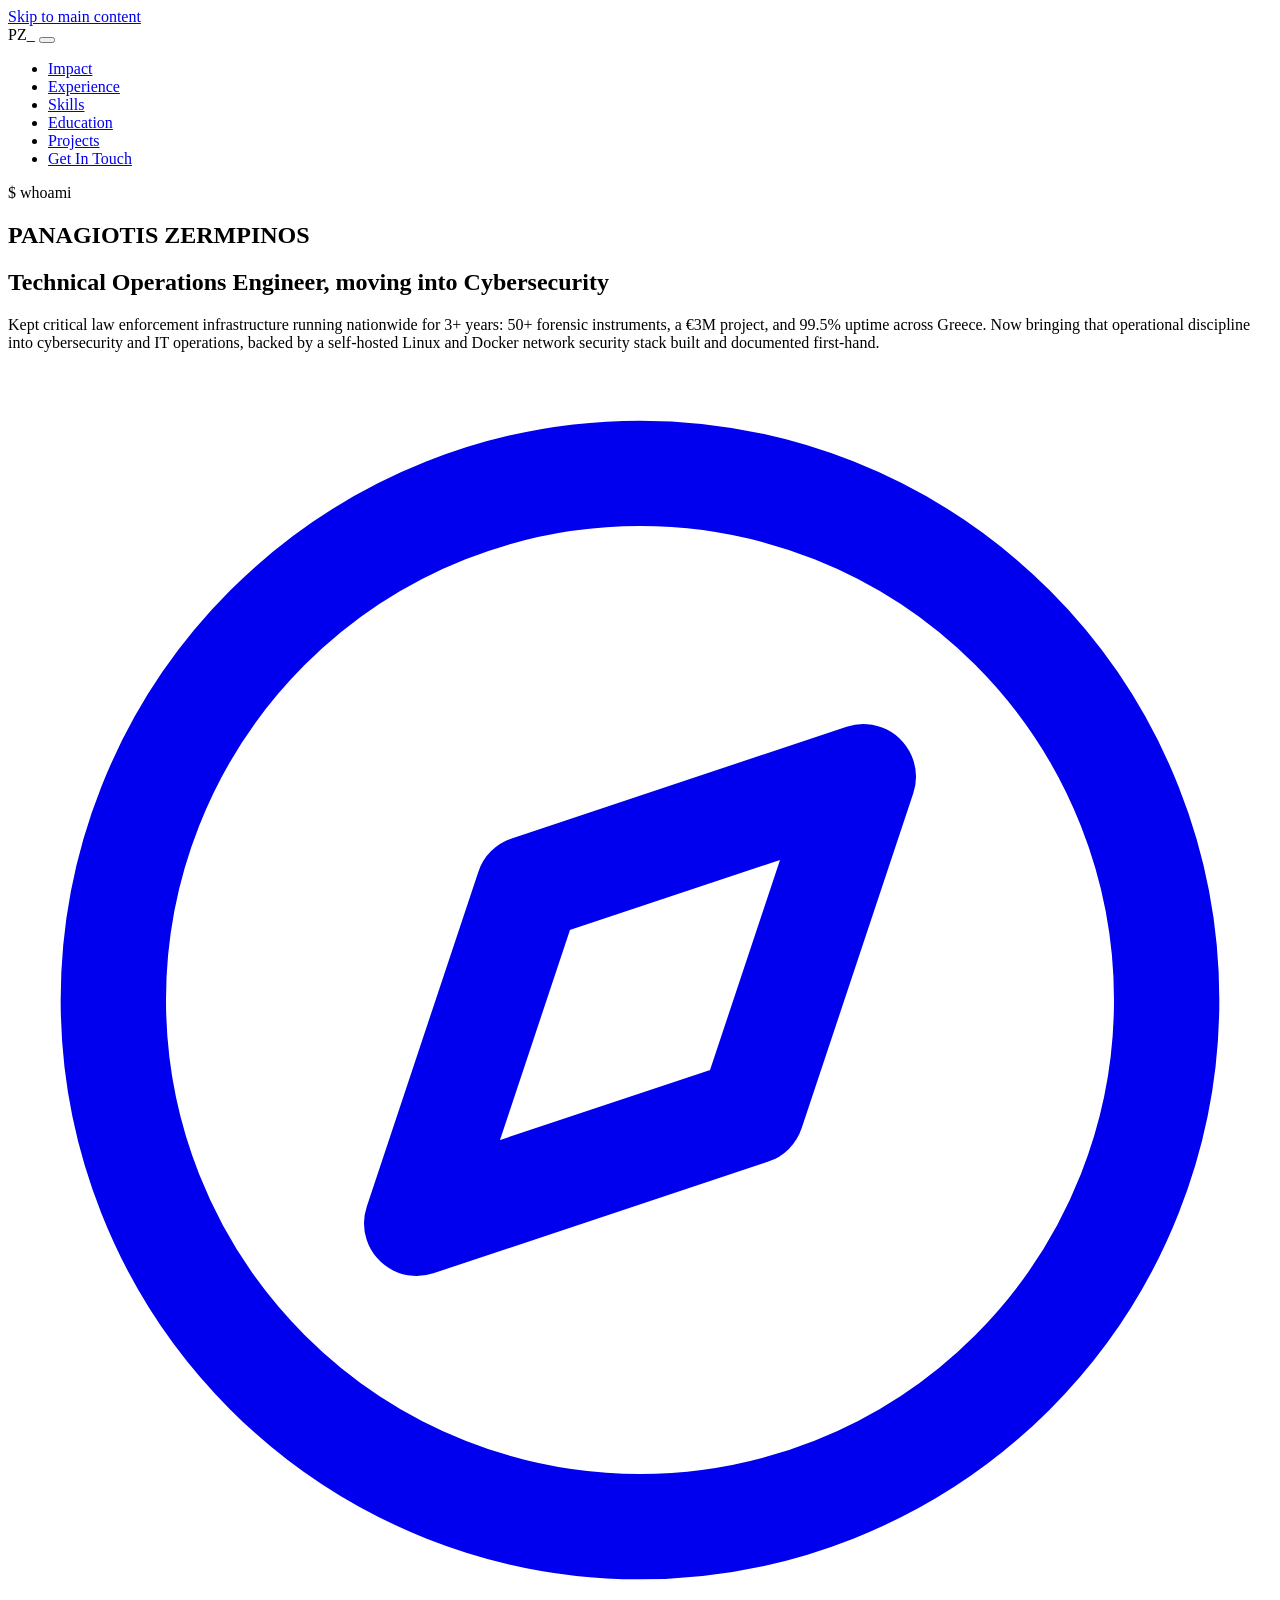
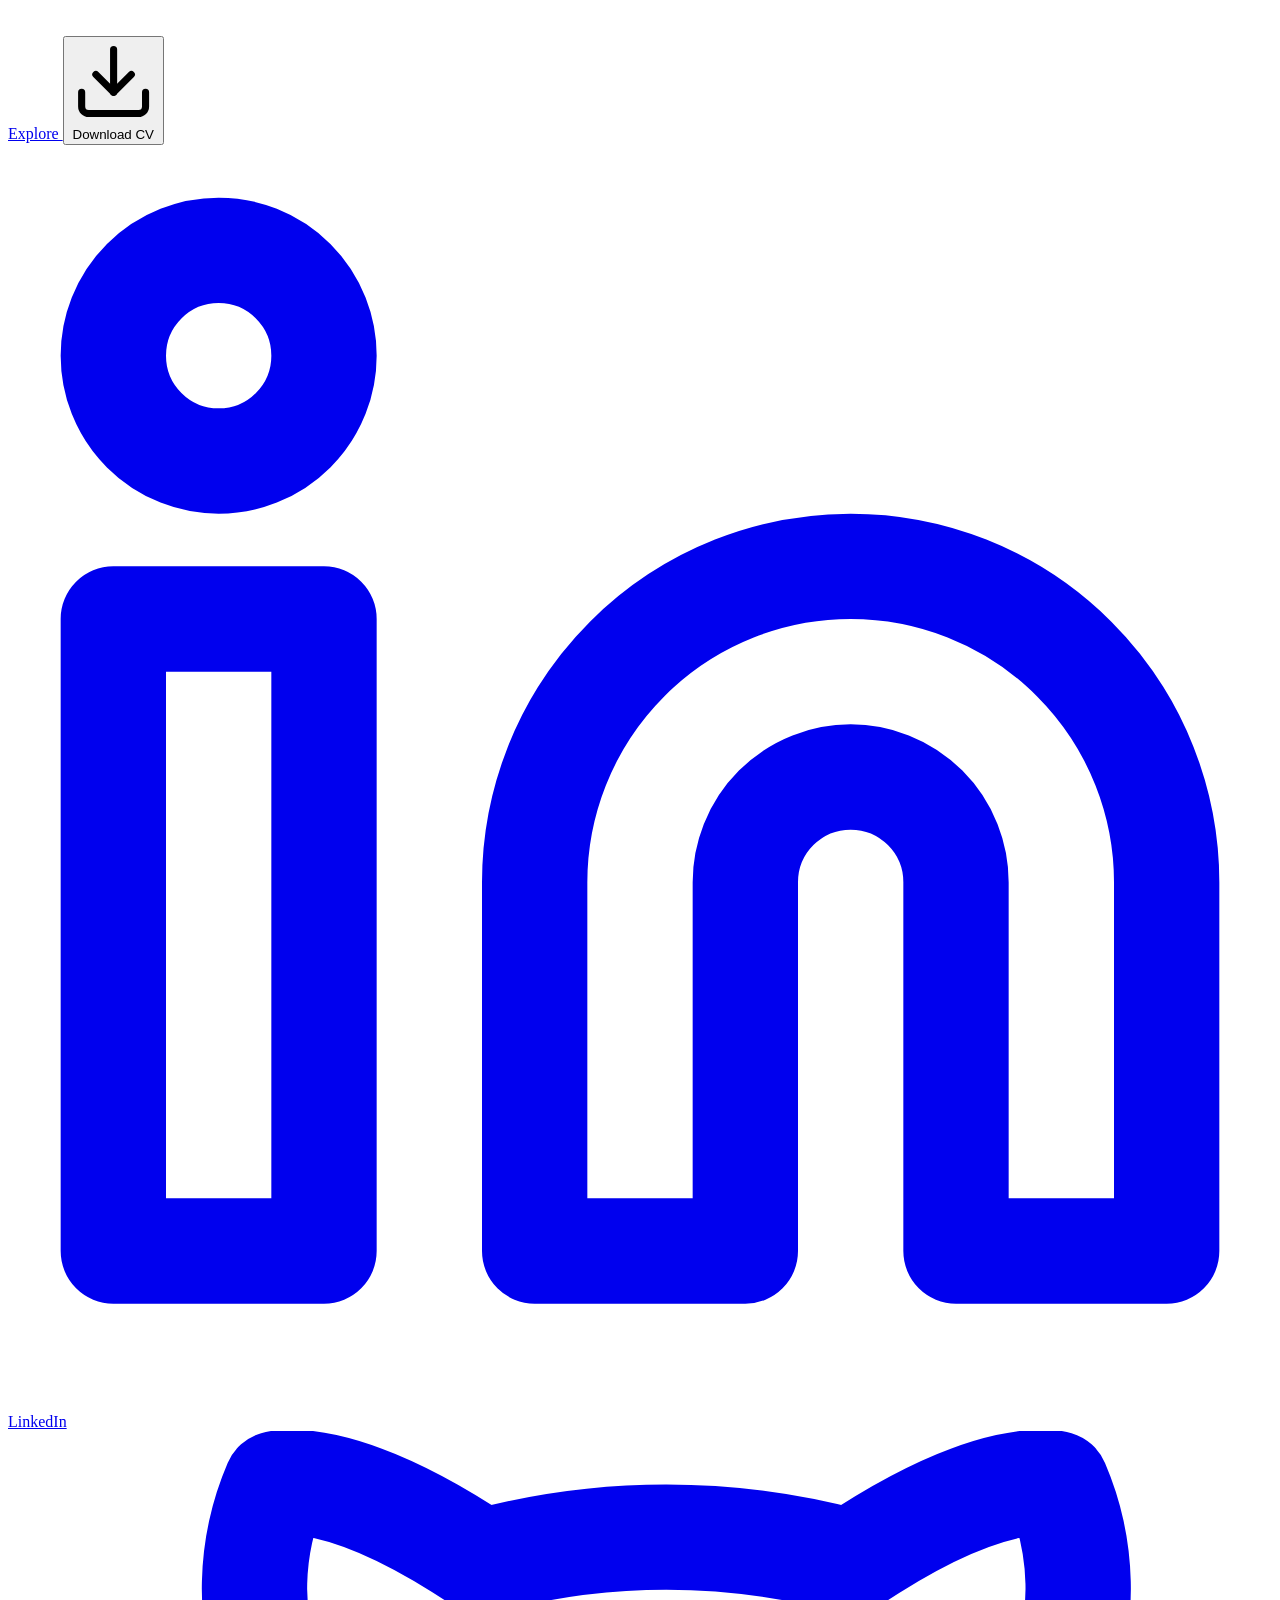
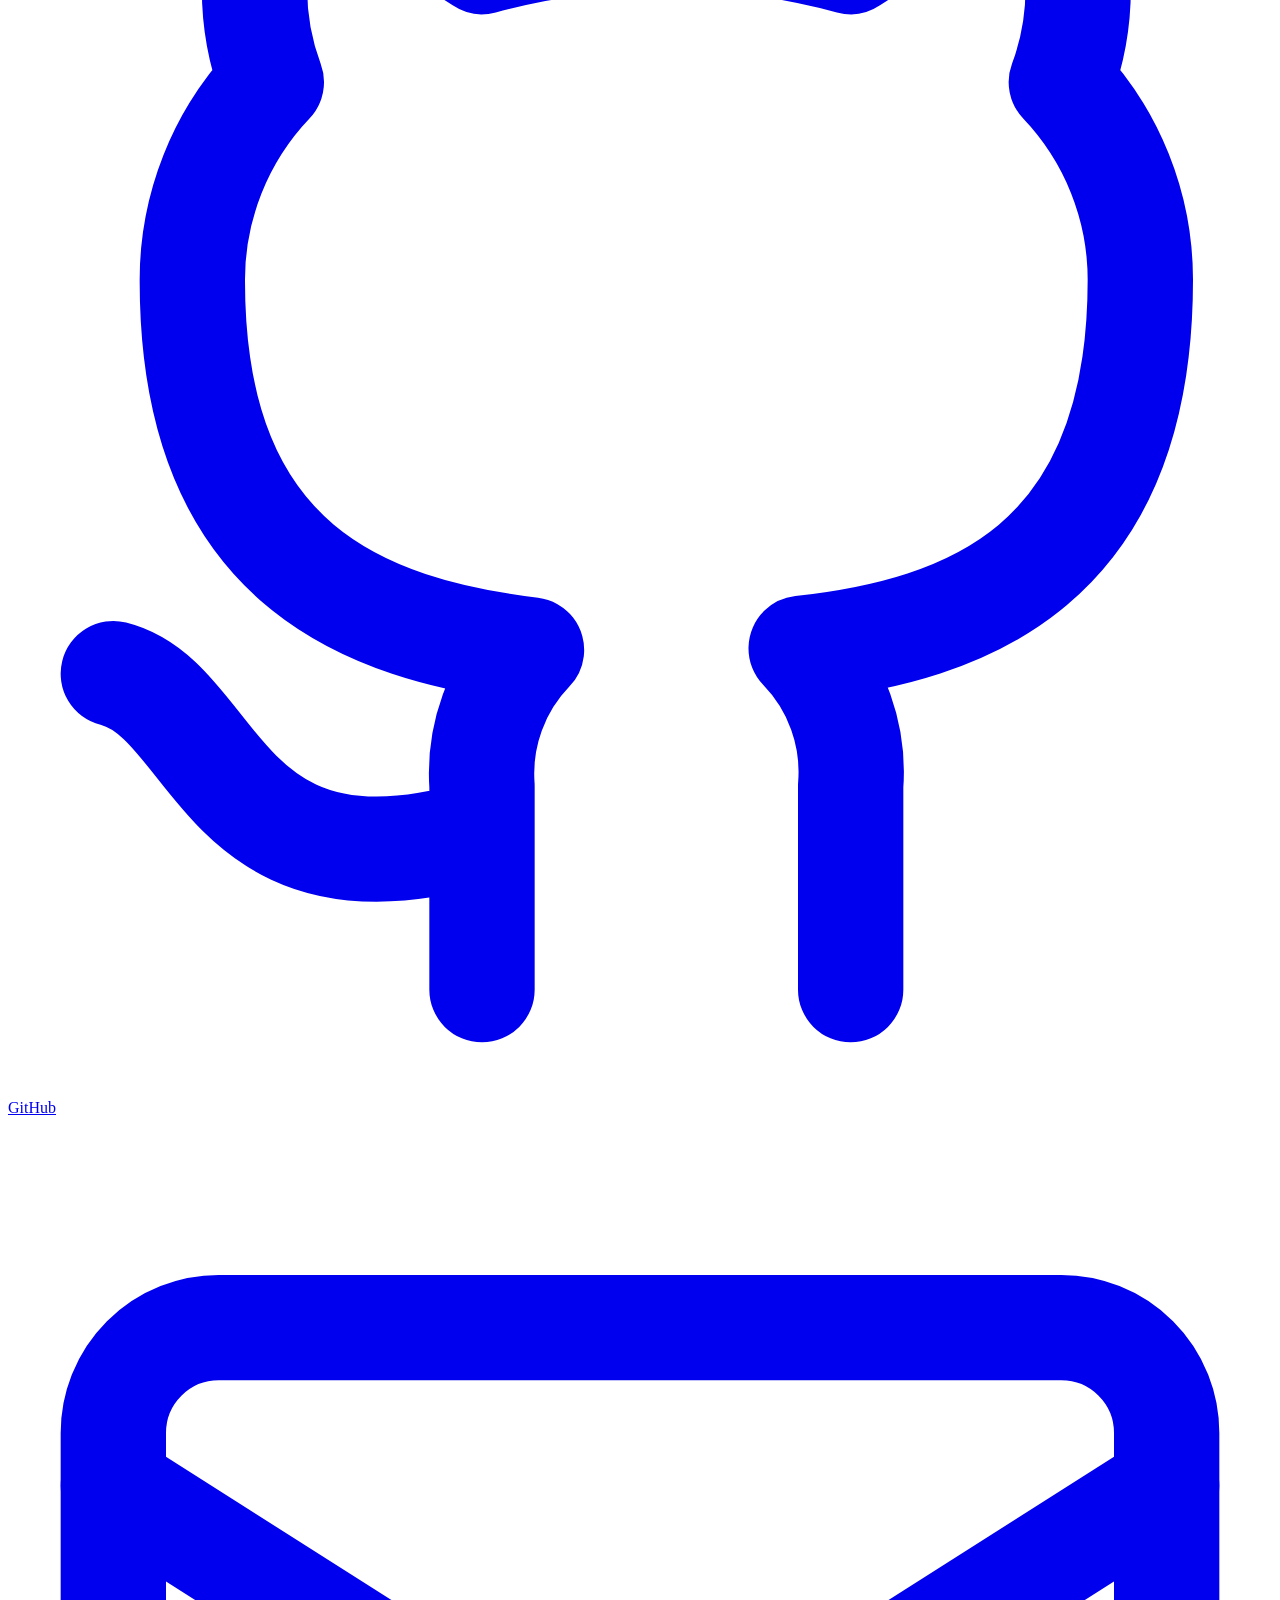
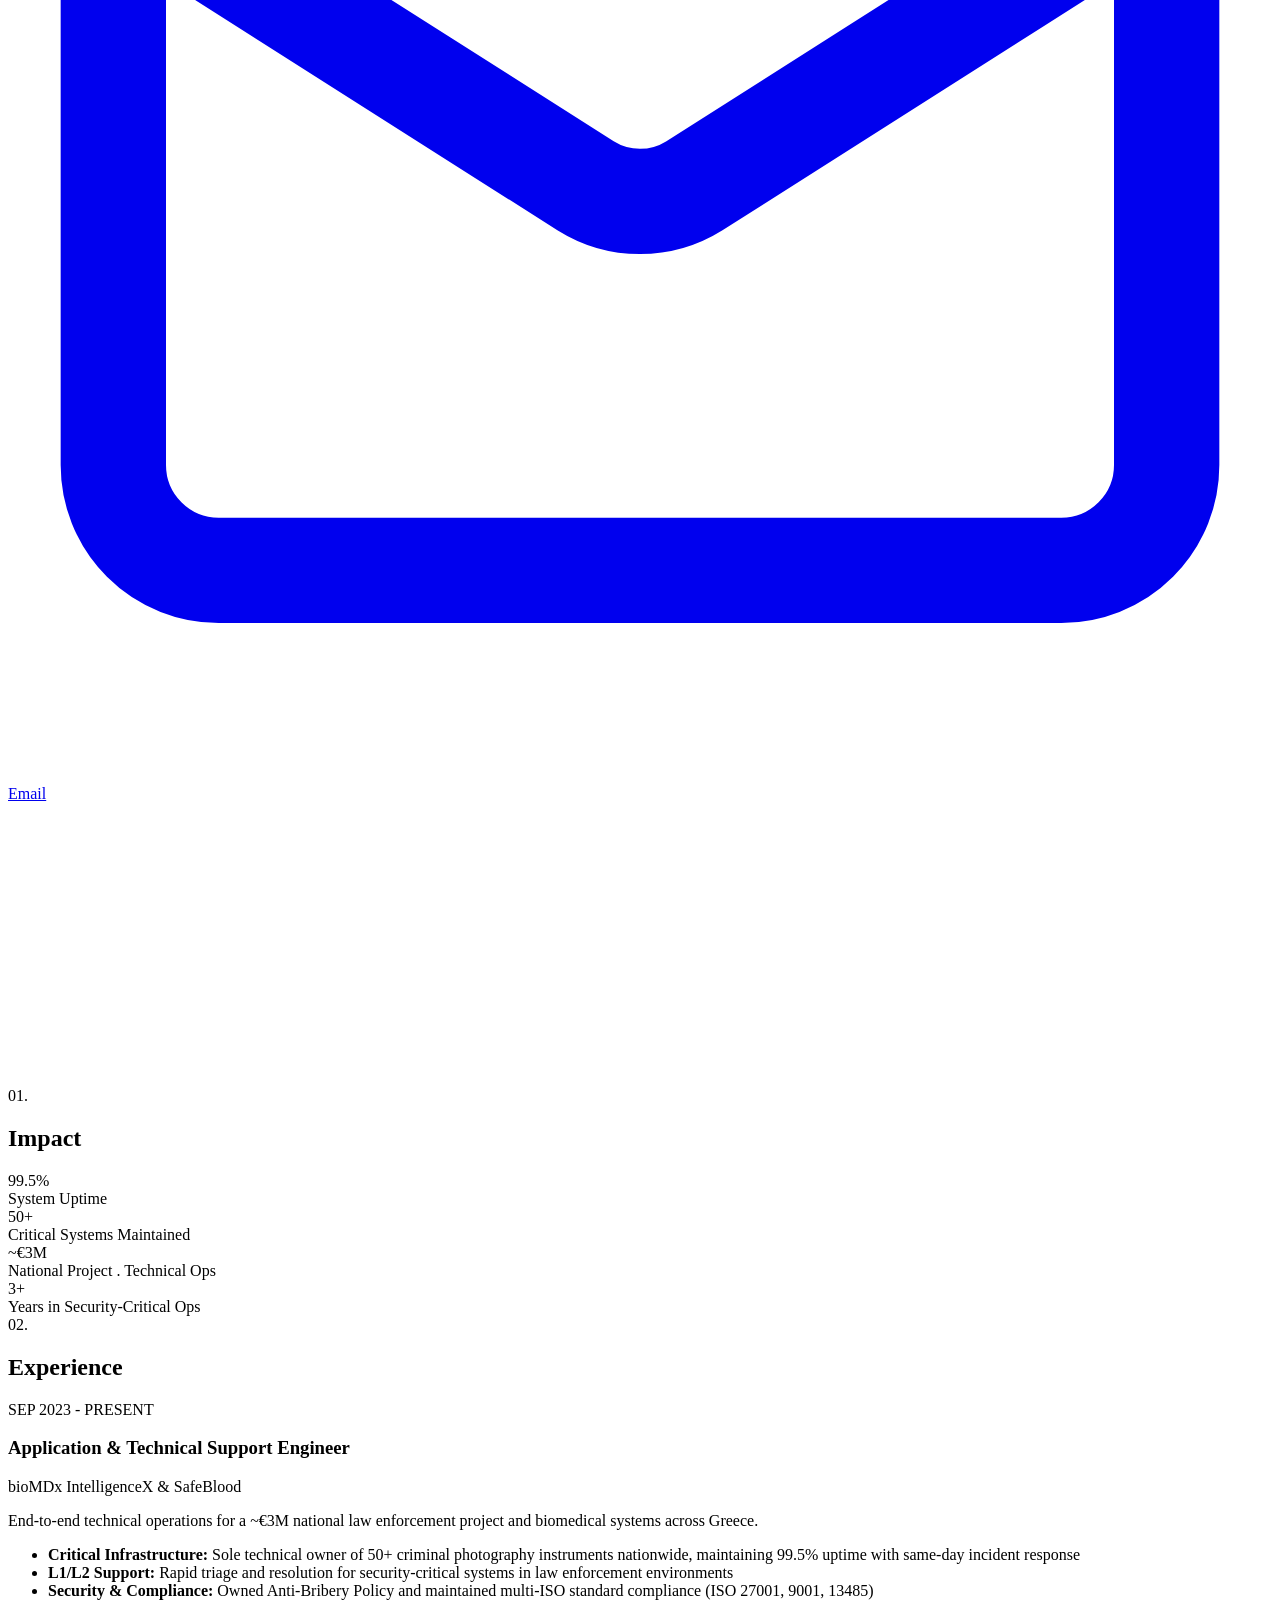
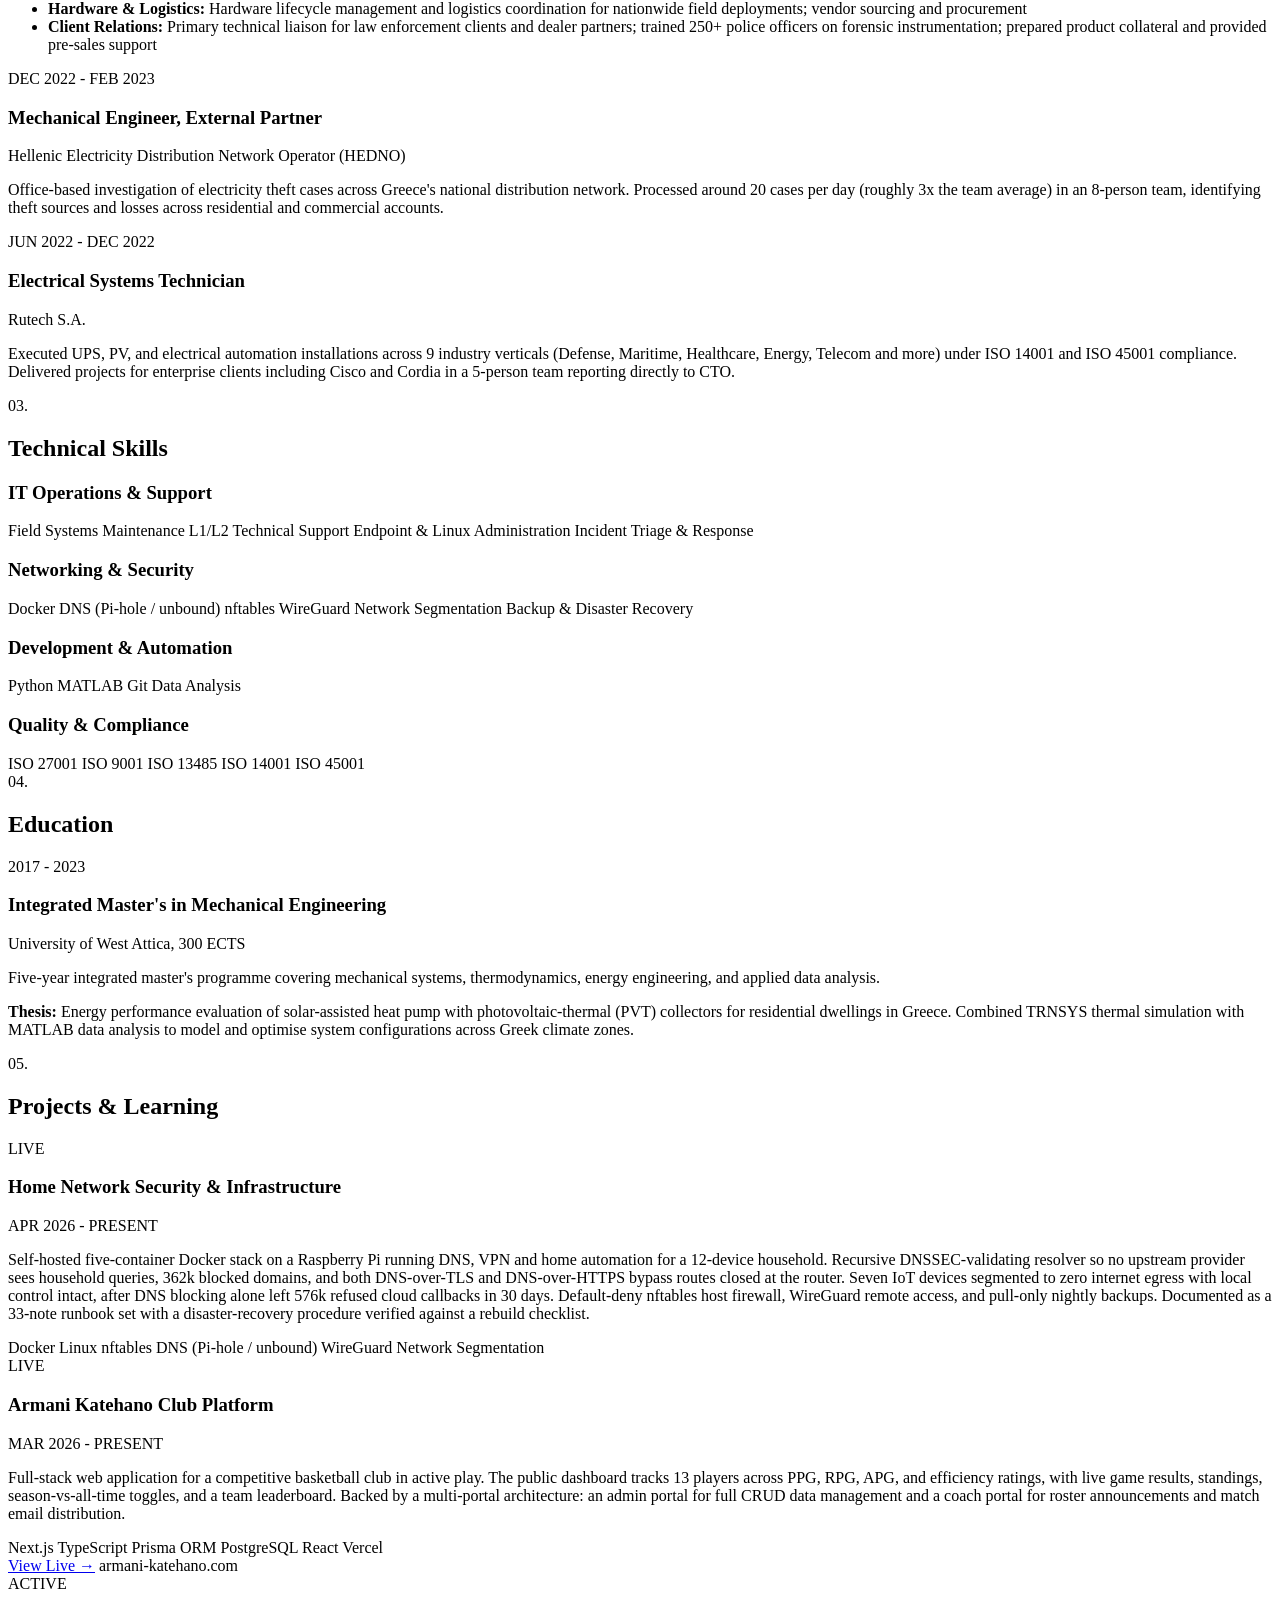
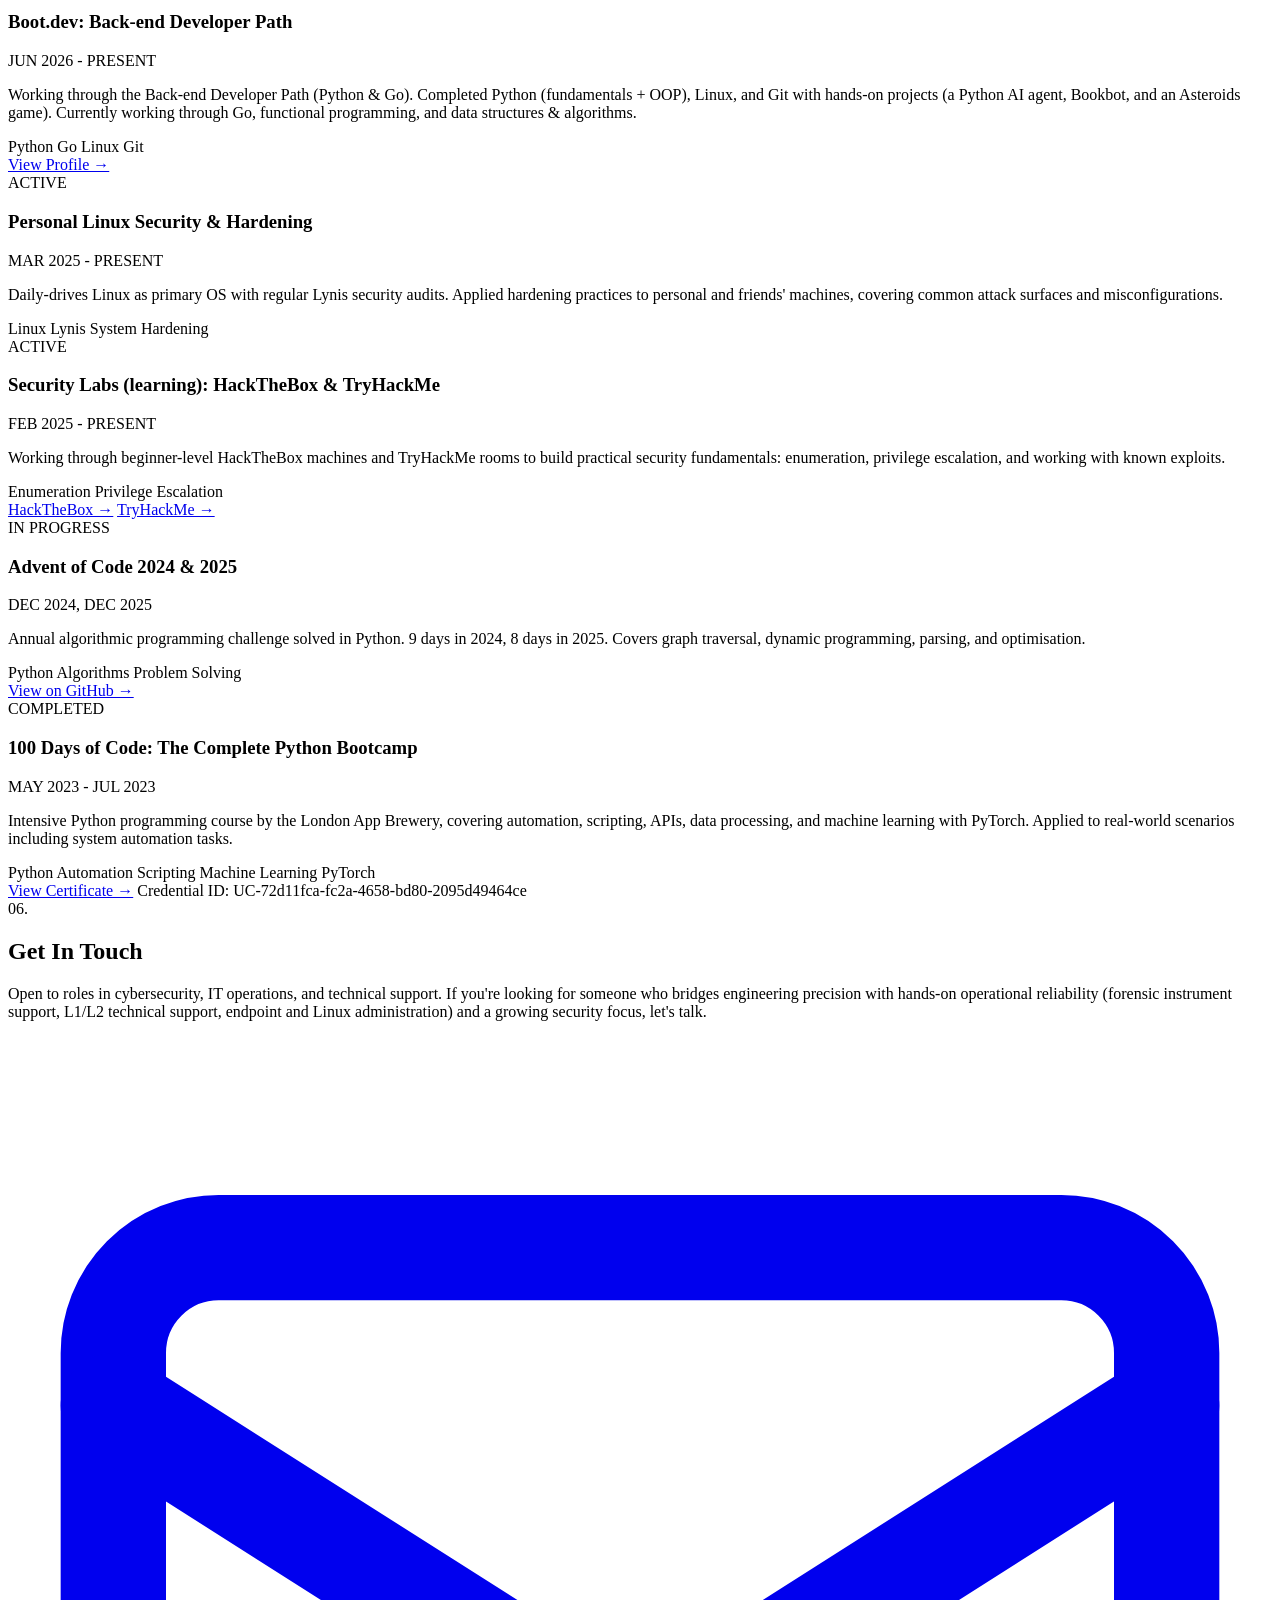
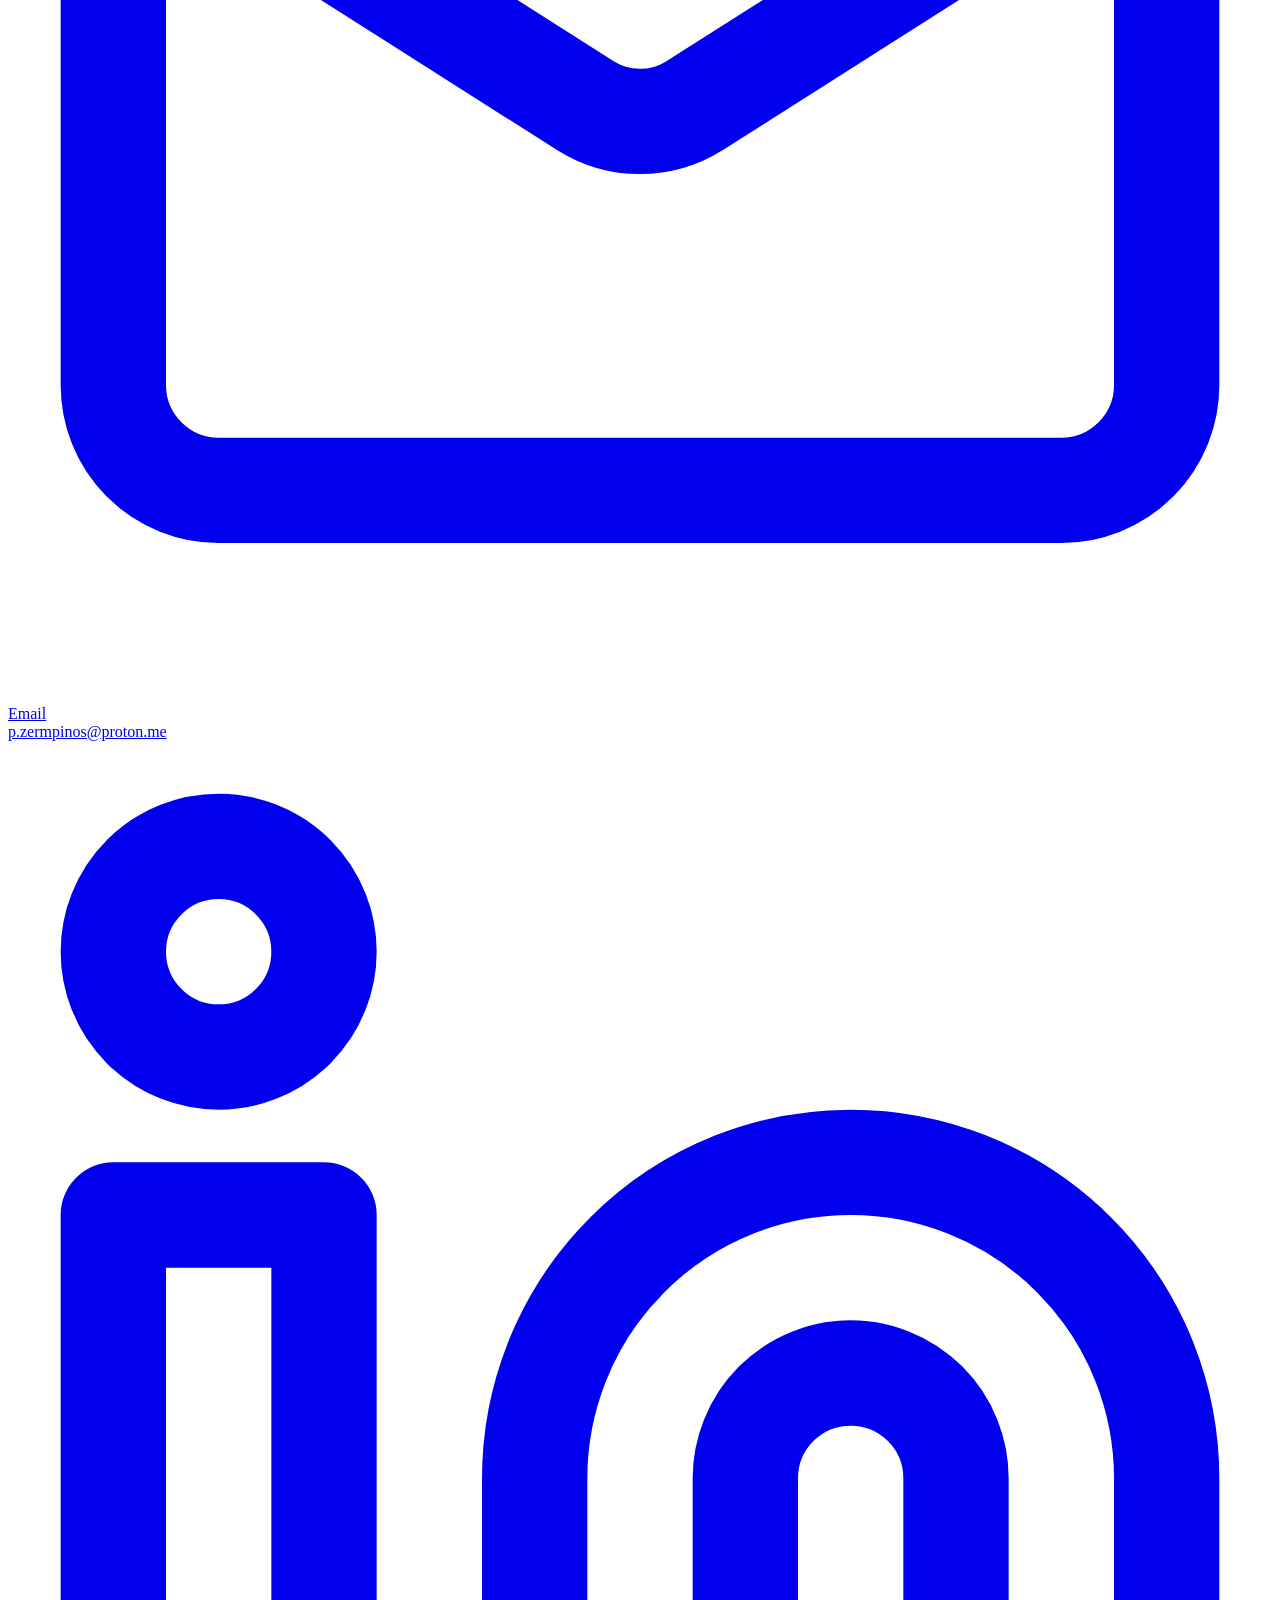
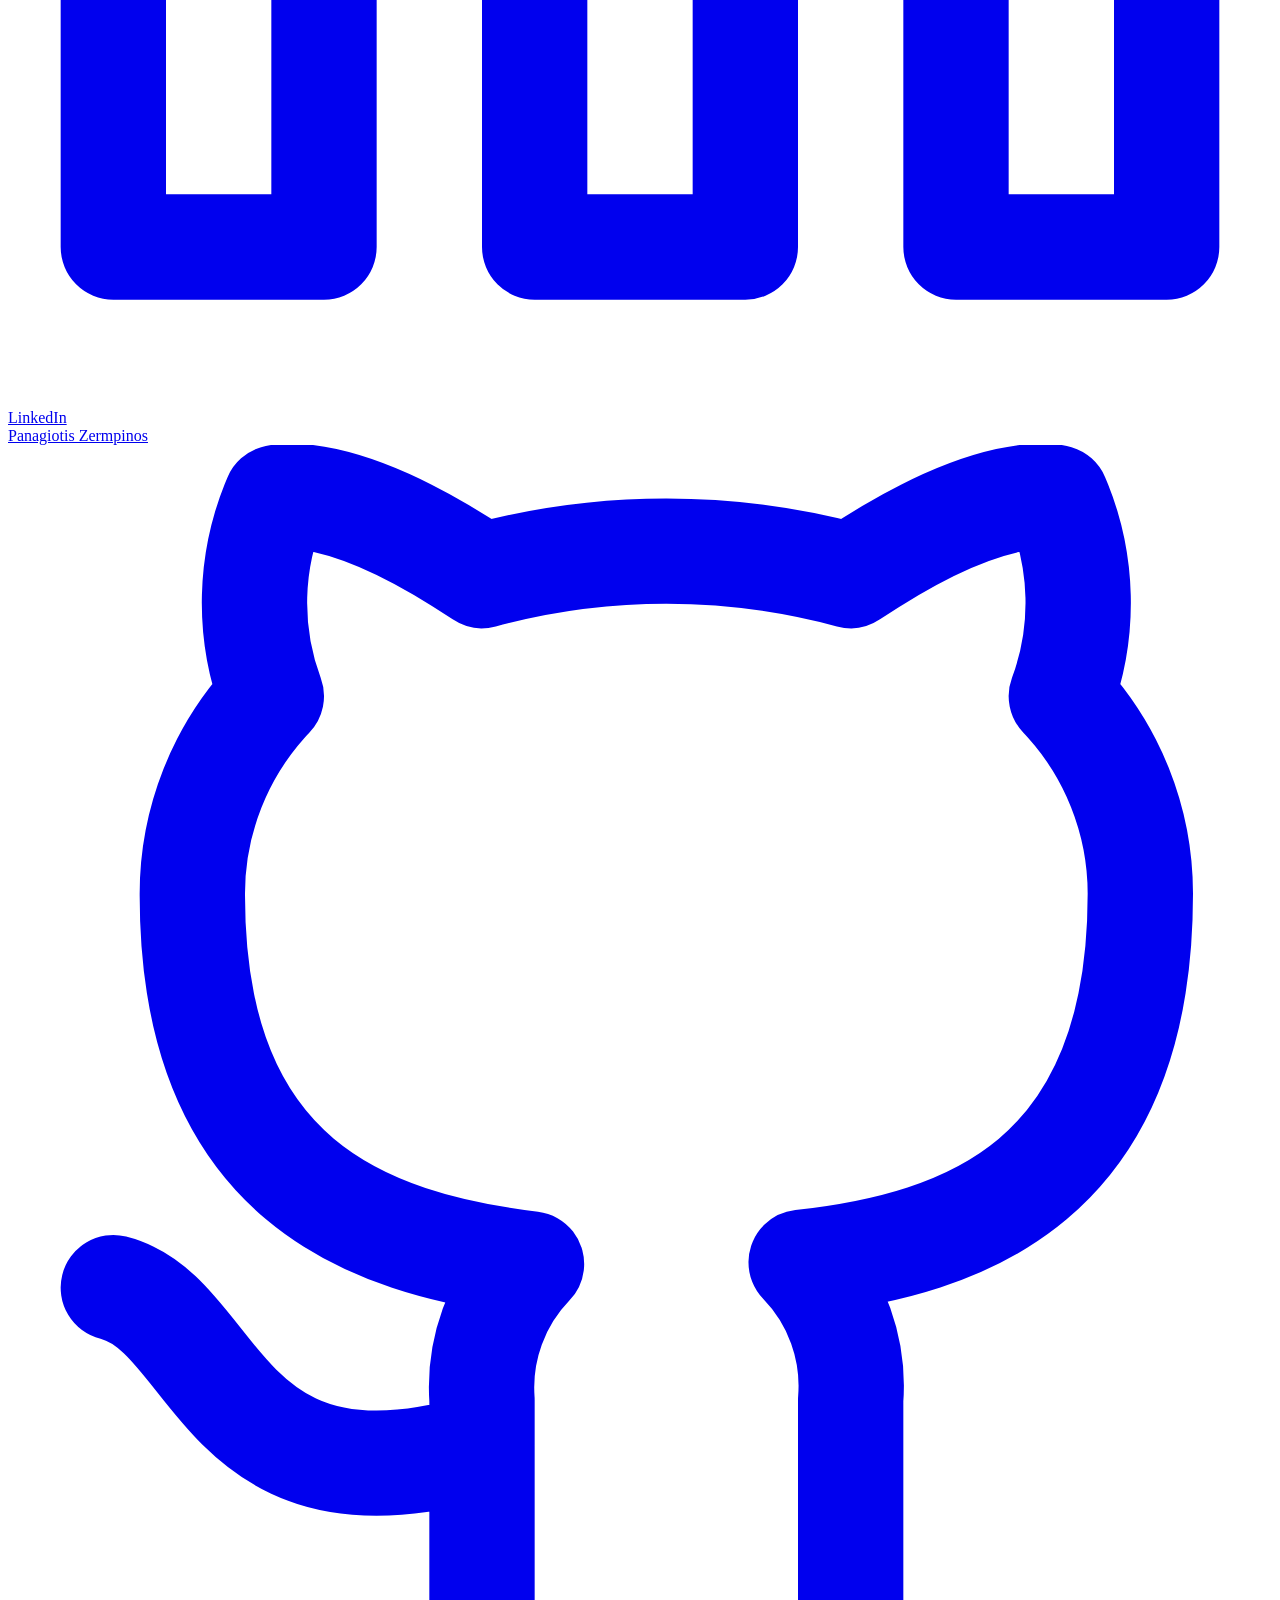
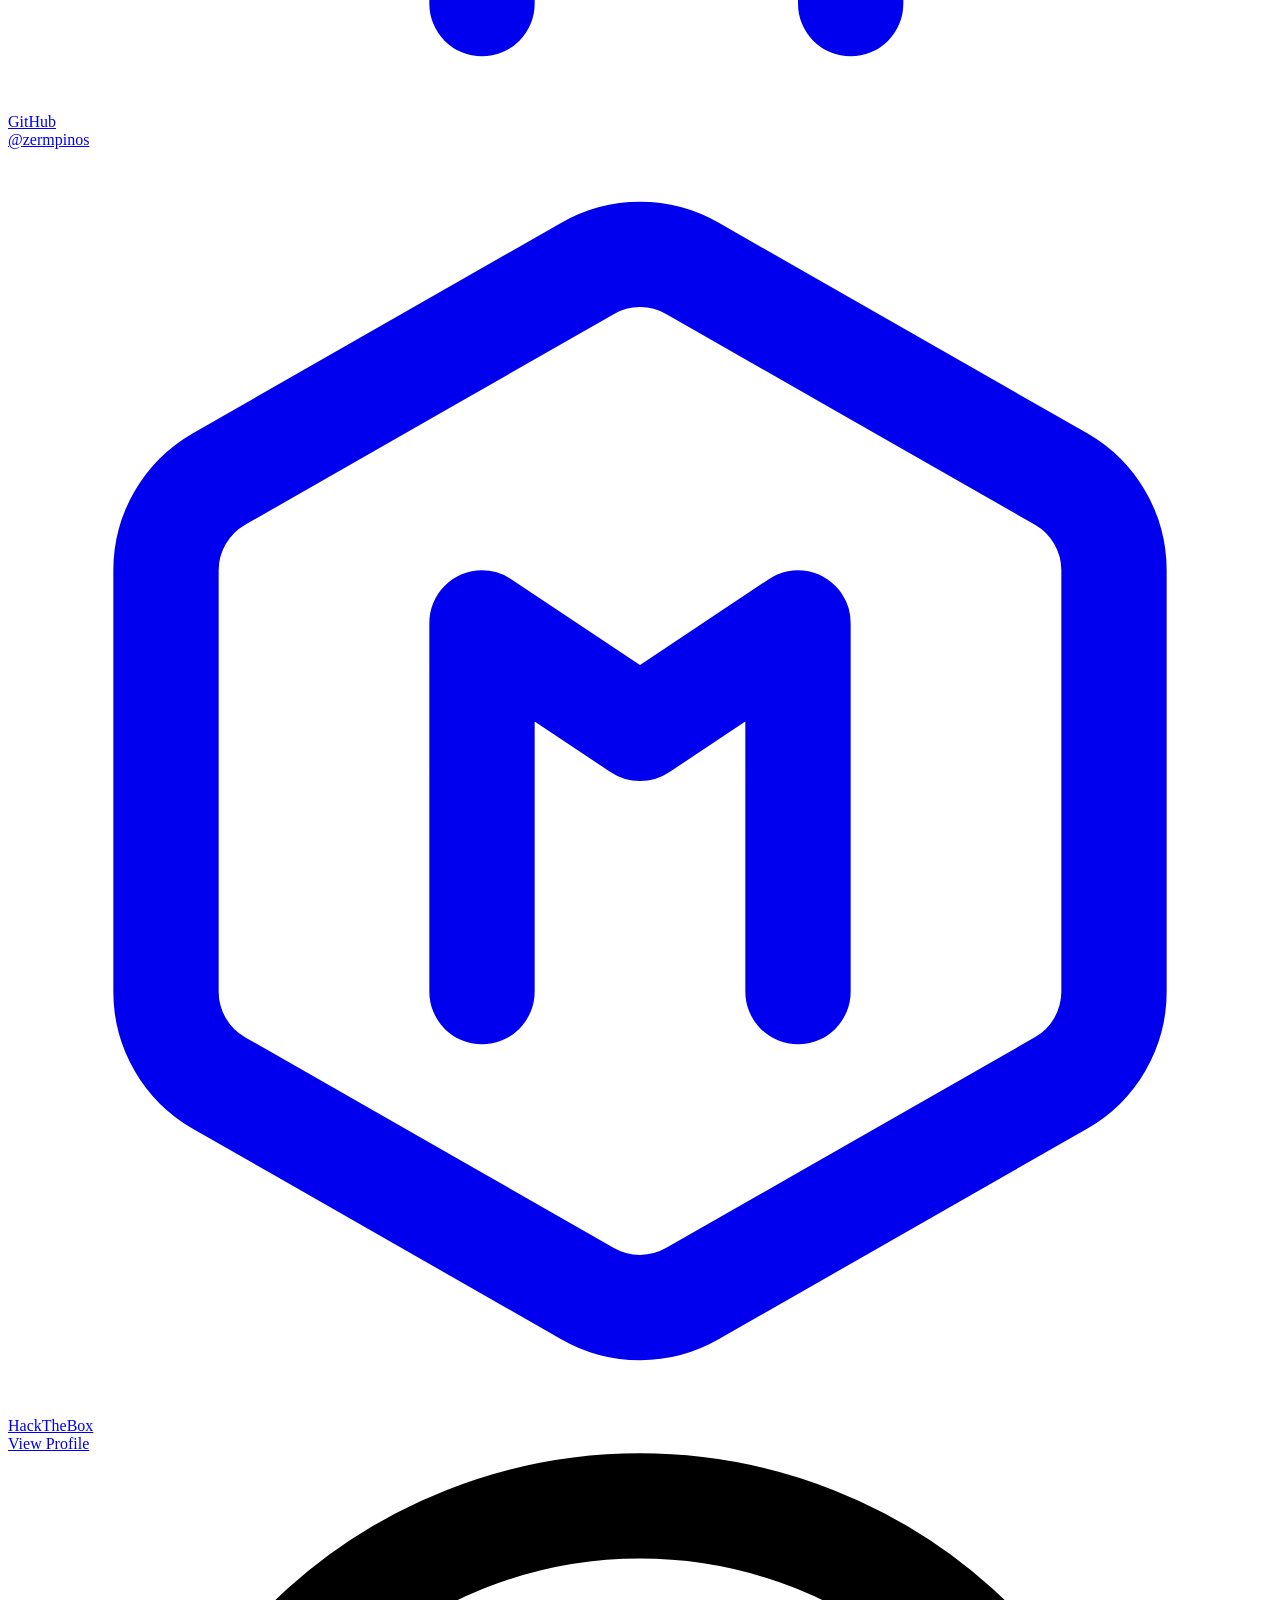
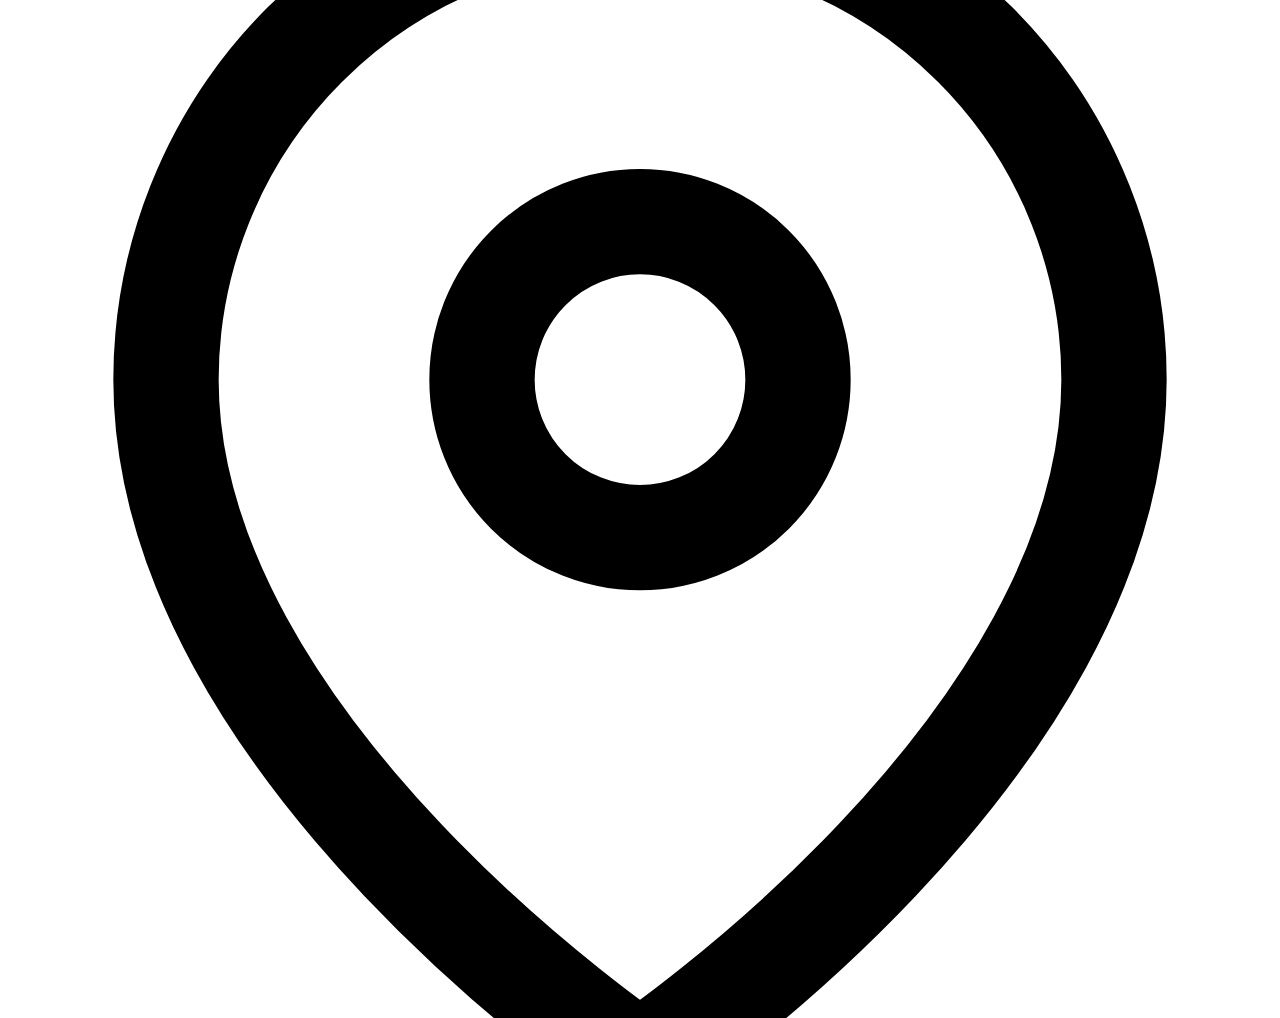
==== commit 29524cba: "refresh the homelab project entry and skills section The Pi-hole project entry described a setup tha" ====
--- a/public/classic.html
+++ b/public/classic.html
@@ -8,7 +8,7 @@
     <title>Panagiotis Zermpinos | Technical Operations Engineer, moving into Cybersecurity</title>
     <meta name="description" content="Technical Operations Engineer based in Athens, Greece with 3+ years maintaining critical law enforcement infrastructure nationwide. 99.5% uptime across 50+ systems. Open to cybersecurity and IT ops roles.">
     <meta name="author" content="Panagiotis Zermpinos">
-    <meta name="keywords" content="Technical Support Engineer, IT Operations, Cybersecurity, Forensic Instrument Support, Athens, Greece, Endpoint &amp; Linux Administration, Field Systems, HackTheBox, ISO 27001">
+    <meta name="keywords" content="Technical Support Engineer, IT Operations, Cybersecurity, Forensic Instrument Support, Athens, Greece, Endpoint &amp; Linux Administration, Field Systems, HackTheBox, ISO 27001, Docker, DNS Security, Network Segmentation, Home Lab">
     <meta name="robots" content="index, follow">
     <link rel="canonical" href="https://zermpinos.vercel.app/classic">
 
@@ -29,7 +29,7 @@
     <link rel="icon" type="image/svg+xml" href="/favicon.svg">
 
     <!-- Styles -->
-    <link rel="stylesheet" href="/styles.css" integrity="sha384-CB3OUXGaA7wagildPz7NoNVFm8P4SALtku5nM0wO321hBLTlDI01fR4aiS+YbuE+" crossorigin="anonymous">
+    <link rel="stylesheet" href="/styles.css" integrity="sha384-YQ6QWcia2l+VJPBSyumSW6fJKyFWVxZa91gWfd8Jqf05hzsmux2395KiZ3ZyzJlG" crossorigin="anonymous">
 
     <!-- Structured Data -->
     <script type="application/ld+json">
@@ -92,7 +92,7 @@
                 <p class="hero-description">
                     Kept <span class="accent-text">critical law enforcement infrastructure running nationwide</span> for 3+ years:
                     50+ forensic instruments, a €3M project, and 99.5% uptime across Greece.
-                    Now bringing that operational discipline into <span class="accent-text">cybersecurity and IT operations</span>.
+                    Now bringing that operational discipline into <span class="accent-text">cybersecurity and IT operations</span>, backed by a self-hosted Linux and Docker network security stack built and documented first-hand.
                 </p>
                 <div class="cta-buttons">
                     <a href="/" class="btn btn-primary" aria-label="Explore the interactive, walkable version of this CV">
@@ -226,6 +226,18 @@
                 </div>
 
                 <div class="skill-category">
+                    <h3>Networking & Security</h3>
+                    <div class="skill-tags">
+                        <span class="skill-tag">Docker</span>
+                        <span class="skill-tag">DNS (Pi-hole / unbound)</span>
+                        <span class="skill-tag">nftables</span>
+                        <span class="skill-tag">WireGuard</span>
+                        <span class="skill-tag">Network Segmentation</span>
+                        <span class="skill-tag">Backup & Disaster Recovery</span>
+                    </div>
+                </div>
+
+                <div class="skill-category">
                     <h3>Development & Automation</h3>
                     <div class="skill-tags">
                         <span class="skill-tag">Python</span>
@@ -280,18 +292,19 @@
             <div class="project-featured">
                 <div class="project-featured-header">
                     <span class="project-tag">LIVE</span>
-                    <h3 class="project-title">Network-Wide Ad Blocking &amp; Privacy Protection</h3>
+                    <h3 class="project-title">Home Network Security &amp; Infrastructure</h3>
                     <p class="project-date mono">APR 2026 - PRESENT</p>
                     <p class="project-description">
-                        Docker-based Pi-hole infrastructure with DHCP auto-routing, 4 curated blocklists, and 6 device-specific security policies, protecting 5+ devices from 350k+ malicious domains (ads, trackers, malware, phishing) with zero per-device configuration.
+                        Self-hosted five-container Docker stack on a Raspberry Pi running DNS, VPN and home automation for a 12-device household. Recursive DNSSEC-validating resolver so no upstream provider sees household queries, 362k blocked domains, and both DNS-over-TLS and DNS-over-HTTPS bypass routes closed at the router. Seven IoT devices segmented to zero internet egress with local control intact, after DNS blocking alone left 576k refused cloud callbacks in 30 days. Default-deny nftables host firewall, WireGuard remote access, and pull-only nightly backups. Documented as a 33-note runbook set with a disaster-recovery procedure verified against a rebuild checklist.
                     </p>
                 </div>
                 <div class="project-tech">
                     <span class="tech-badge">Docker</span>
-                    <span class="tech-badge">DNS / DHCP</span>
                     <span class="tech-badge">Linux</span>
-                    <span class="tech-badge">Network Security</span>
-                    <span class="tech-badge">Pi-hole</span>
+                    <span class="tech-badge">nftables</span>
+                    <span class="tech-badge">DNS (Pi-hole / unbound)</span>
+                    <span class="tech-badge">WireGuard</span>
+                    <span class="tech-badge">Network Segmentation</span>
                 </div>
             </div>
 
@@ -467,7 +480,7 @@
     </footer>
 
     <script src="/jspdf.umd.min.js" integrity="sha384-GwHhSt8QjC7J+v0zZ0Flfho/T76YHEcCL9w4rvjTIUHauh6gWJeBSIi3vWXxNhtA" crossorigin="anonymous"></script>
-    <script src="/cv-generator.js?v=2026-07-21" integrity="sha384-qU610GVwYSVzPuA60yfoUknXGjATqbdg3cYuvCV0LFpJ9kdiL8CGJOYb4pGjoLfF" crossorigin="anonymous"></script>
+    <script src="/cv-generator.js?v=2026-08-22" integrity="sha384-T1vNmty3vczo+zHTVzu9F4JT8l9/xYMFbs0J4Uhhts8aF8h4IT3WXocgHfui1i5Z" crossorigin="anonymous"></script>
     <script src="/script.js" integrity="sha384-Ui8MgaGaK4apBFzmwYrPnghhg0p6IrQHqqA+hTeaWpCNofv5Ljb3BClyiiJEBAnd" crossorigin="anonymous"></script>
 </body>
 </html>
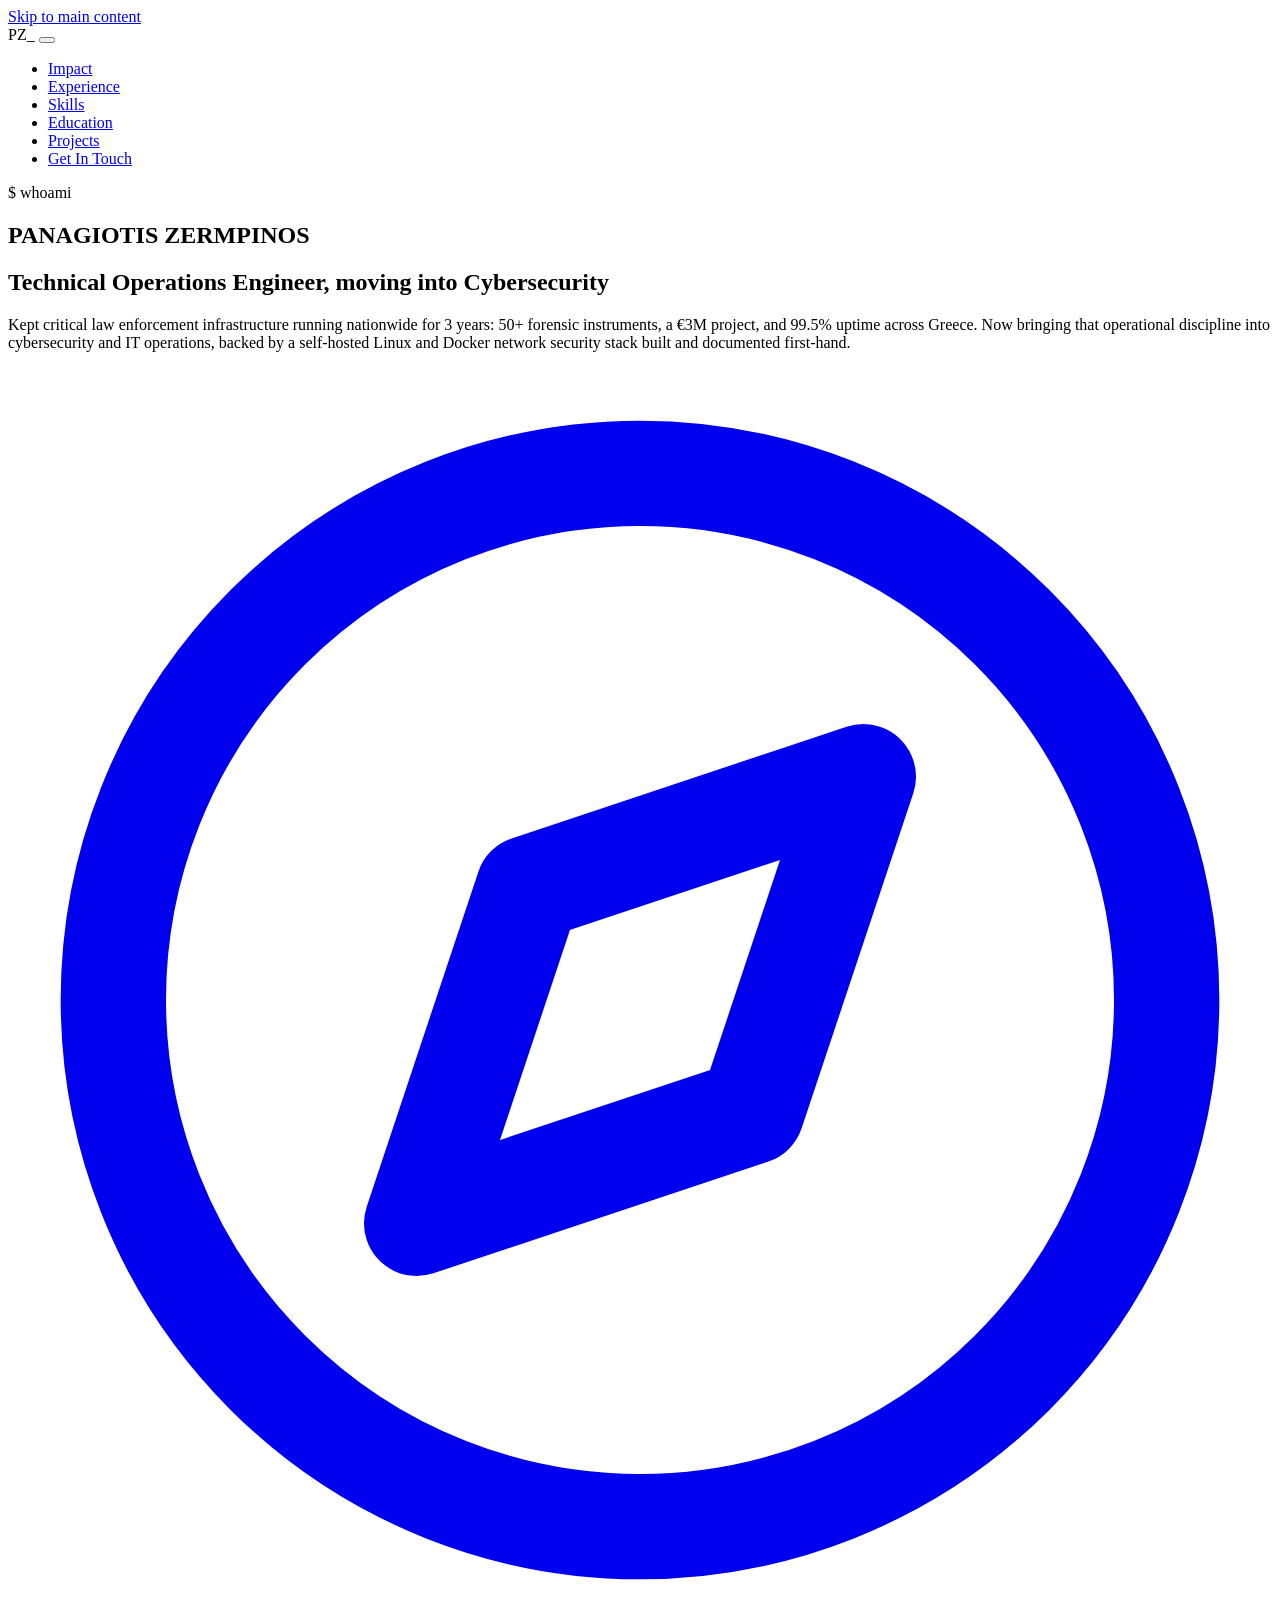
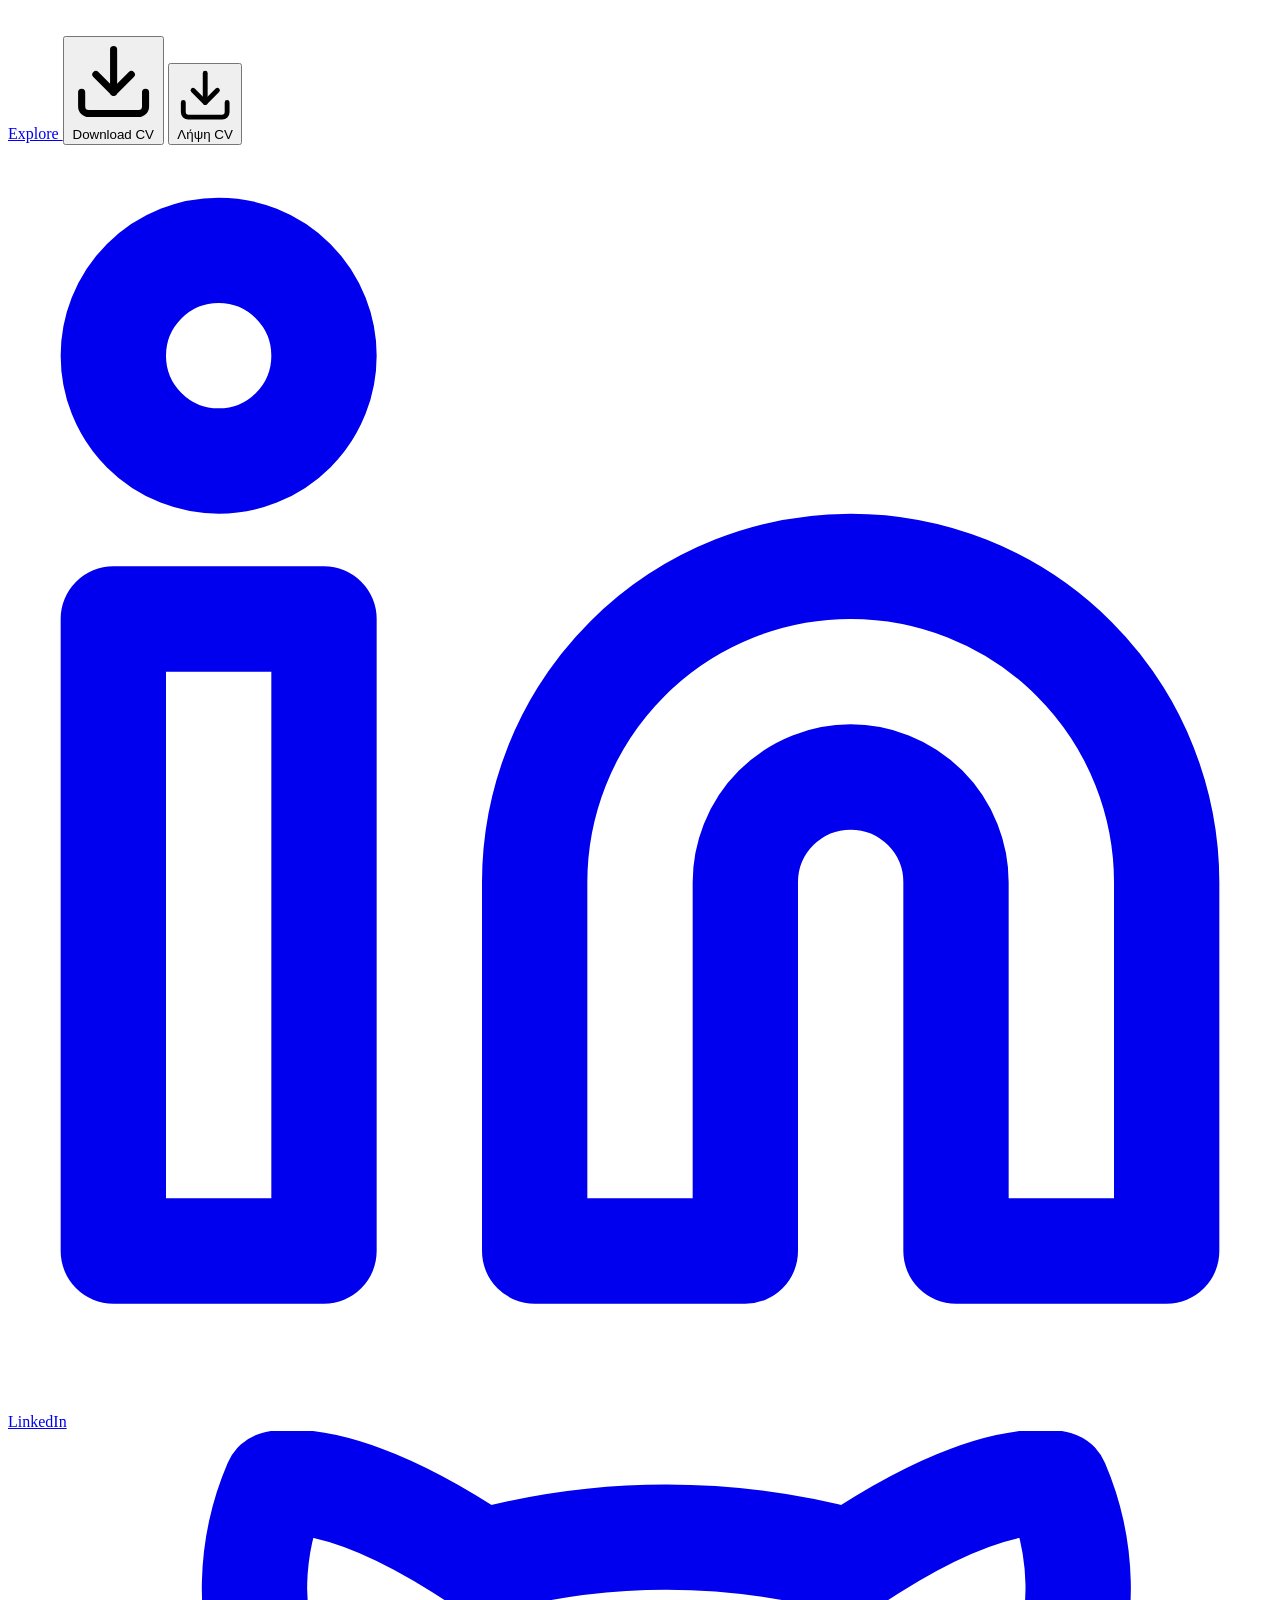
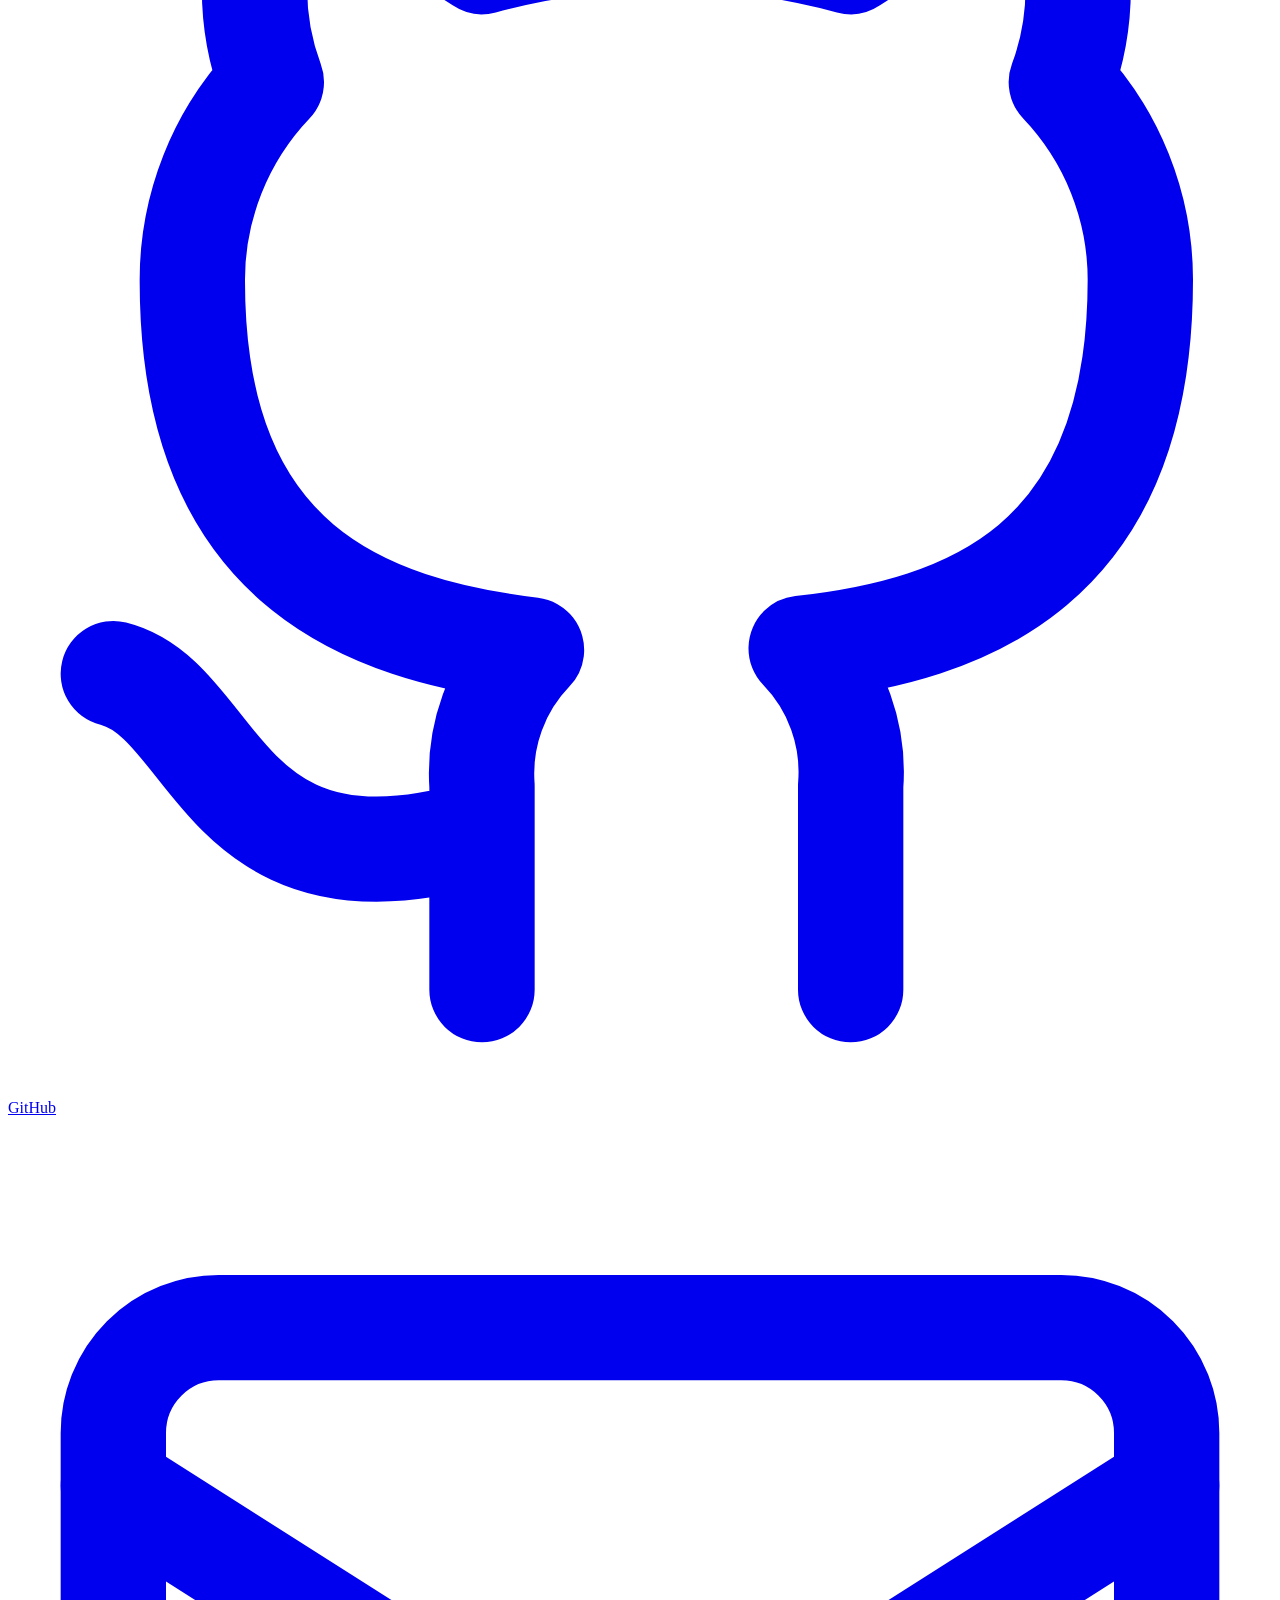
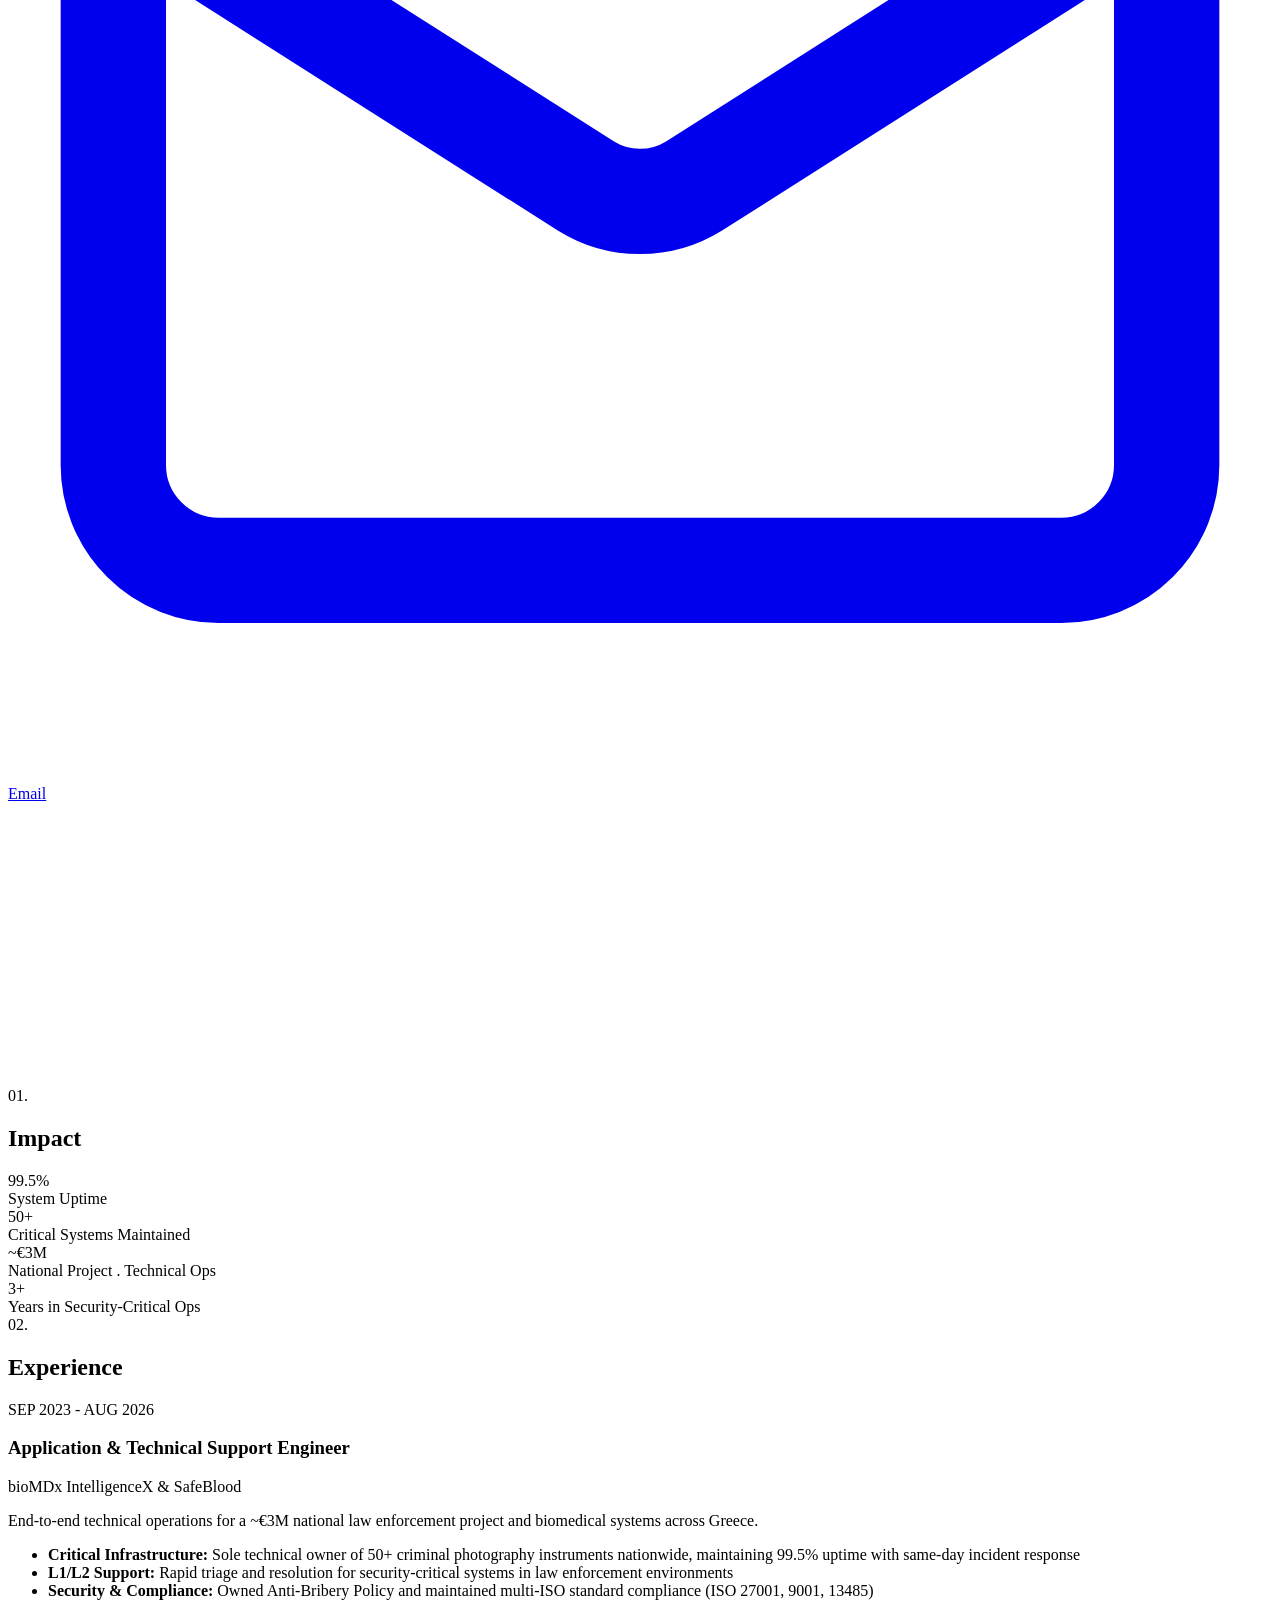
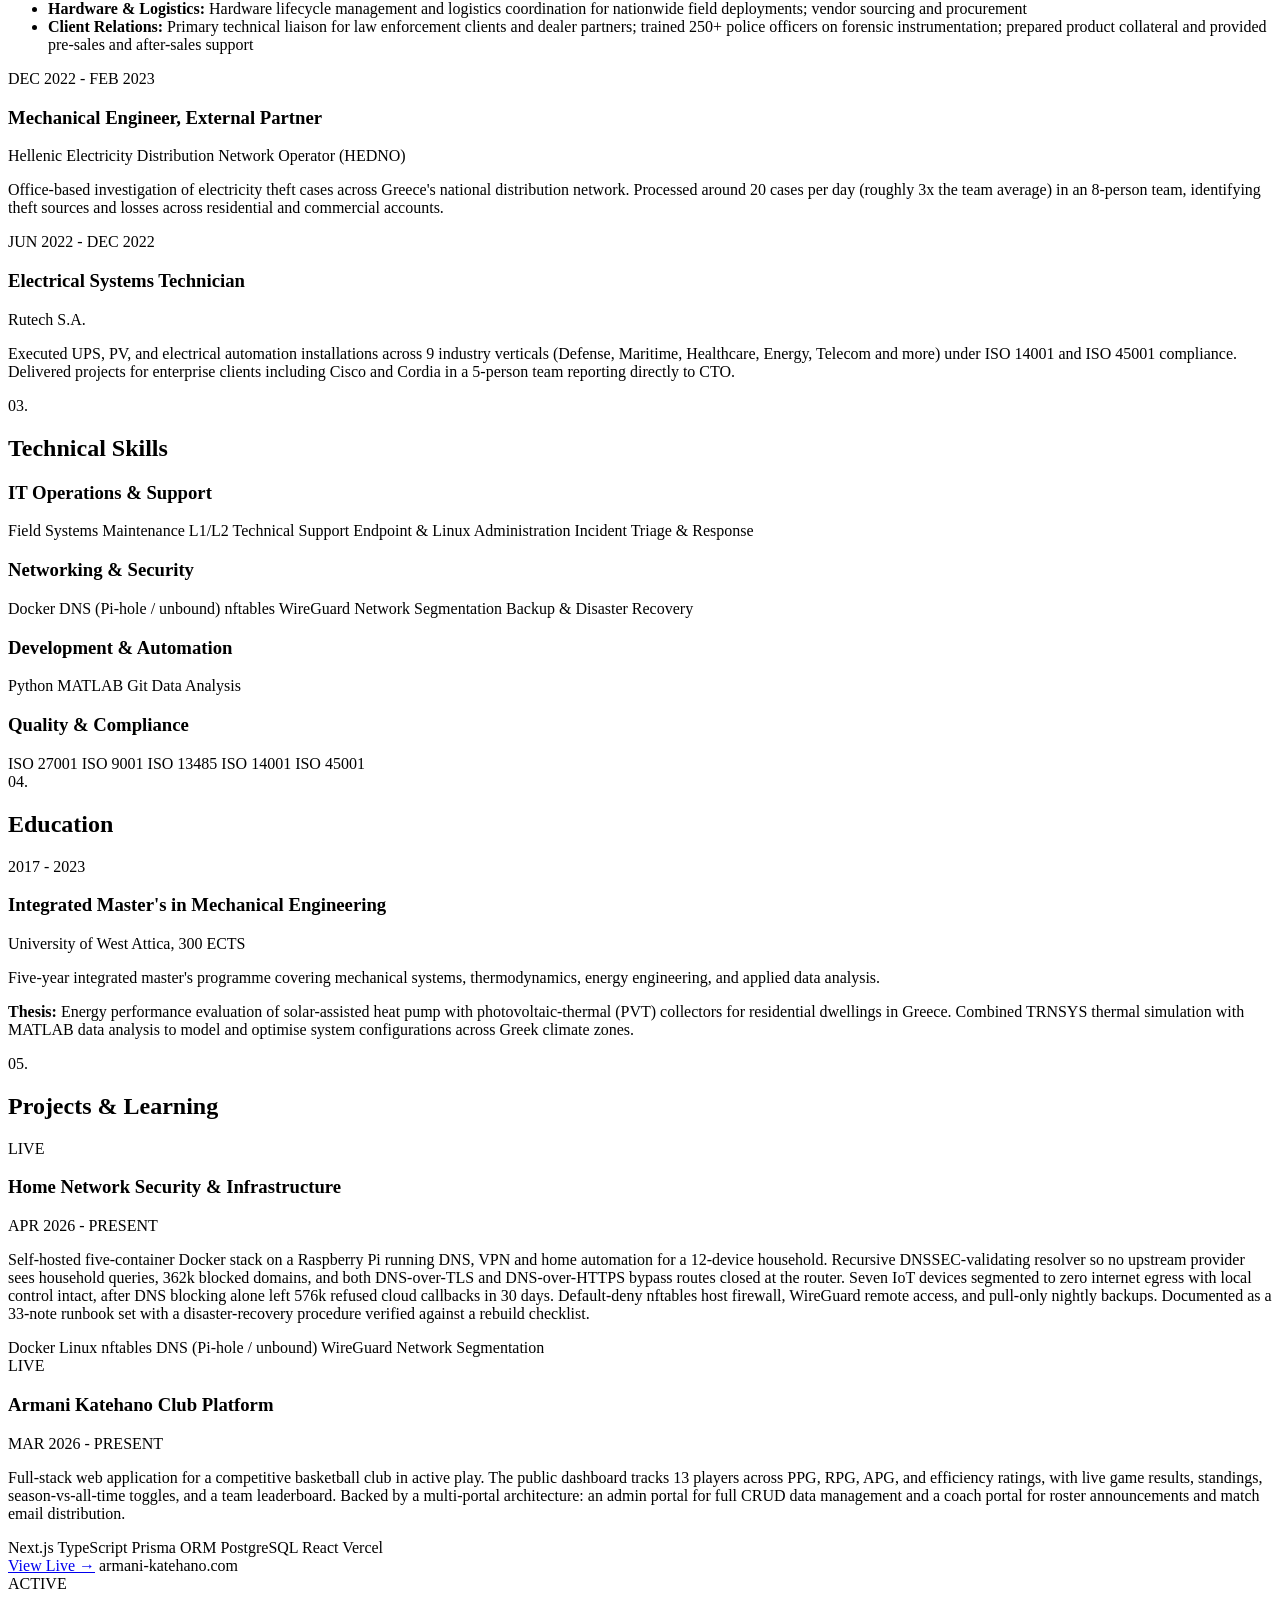
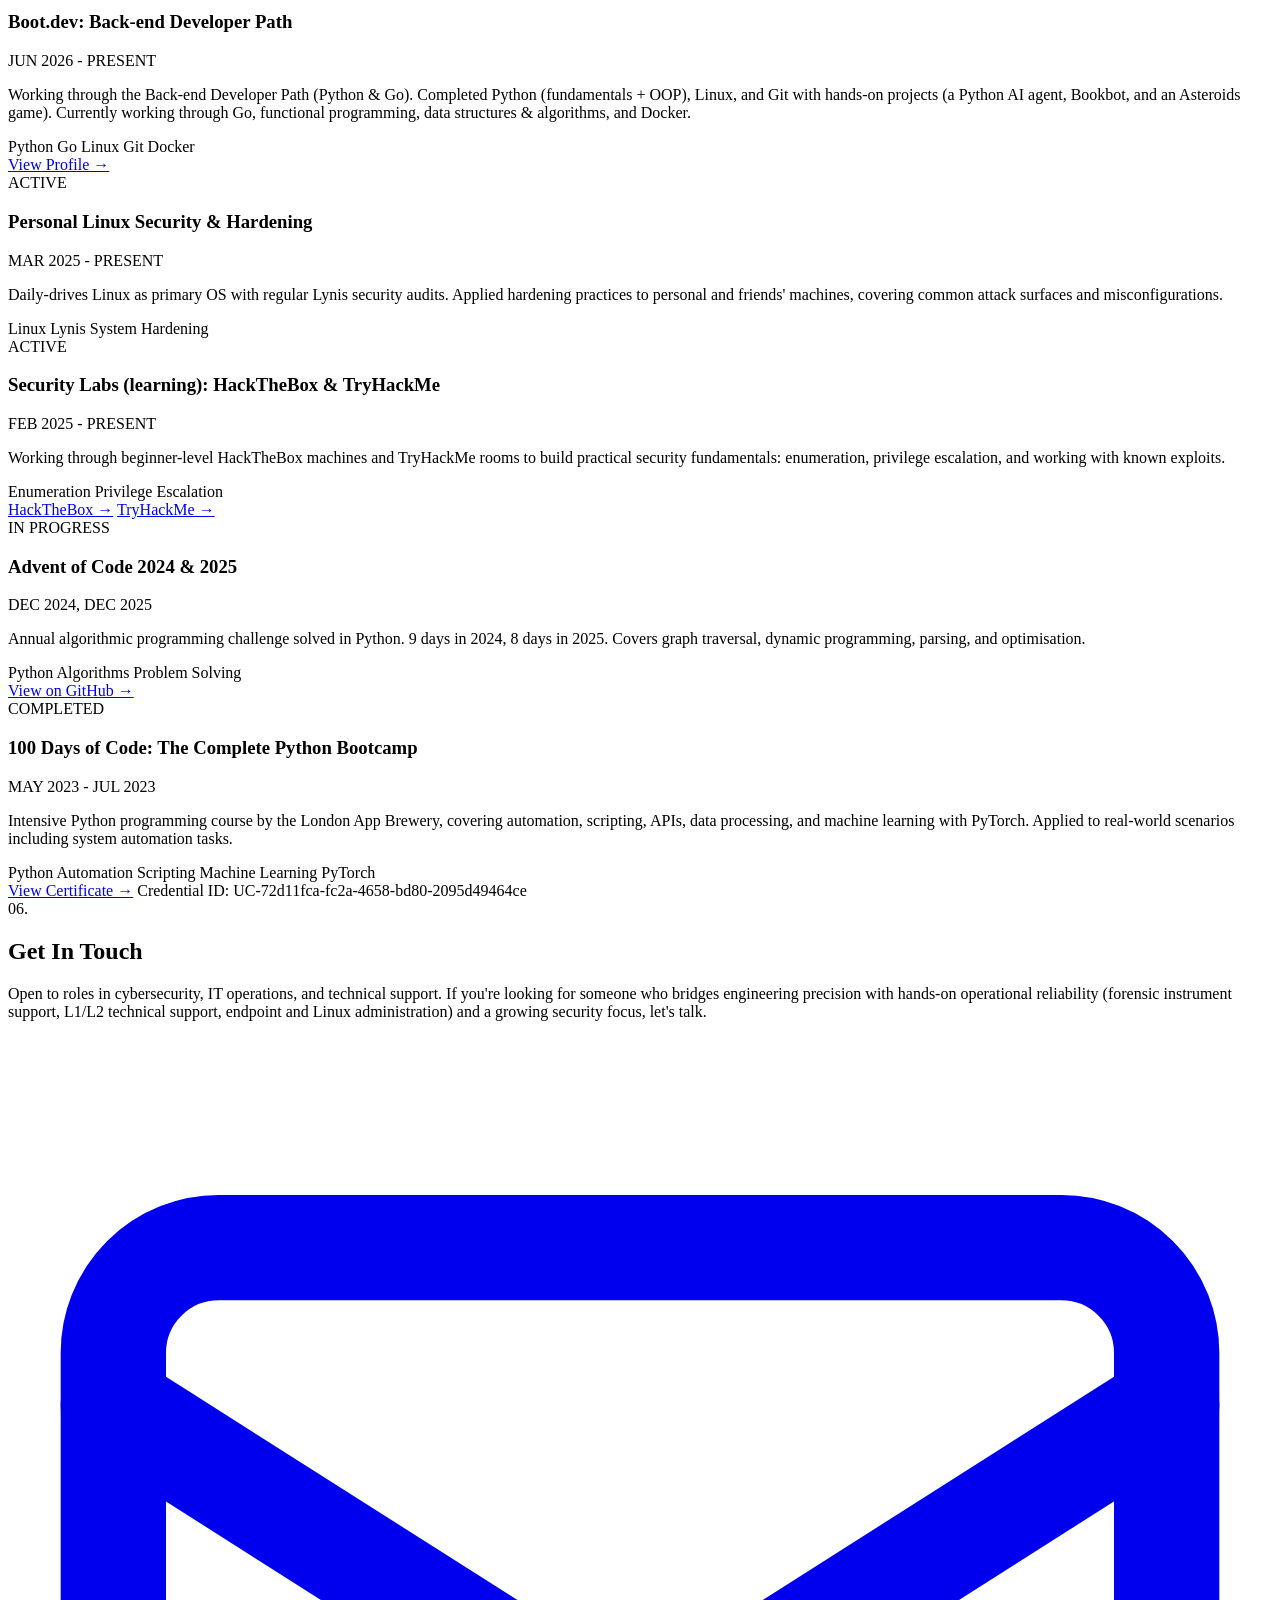
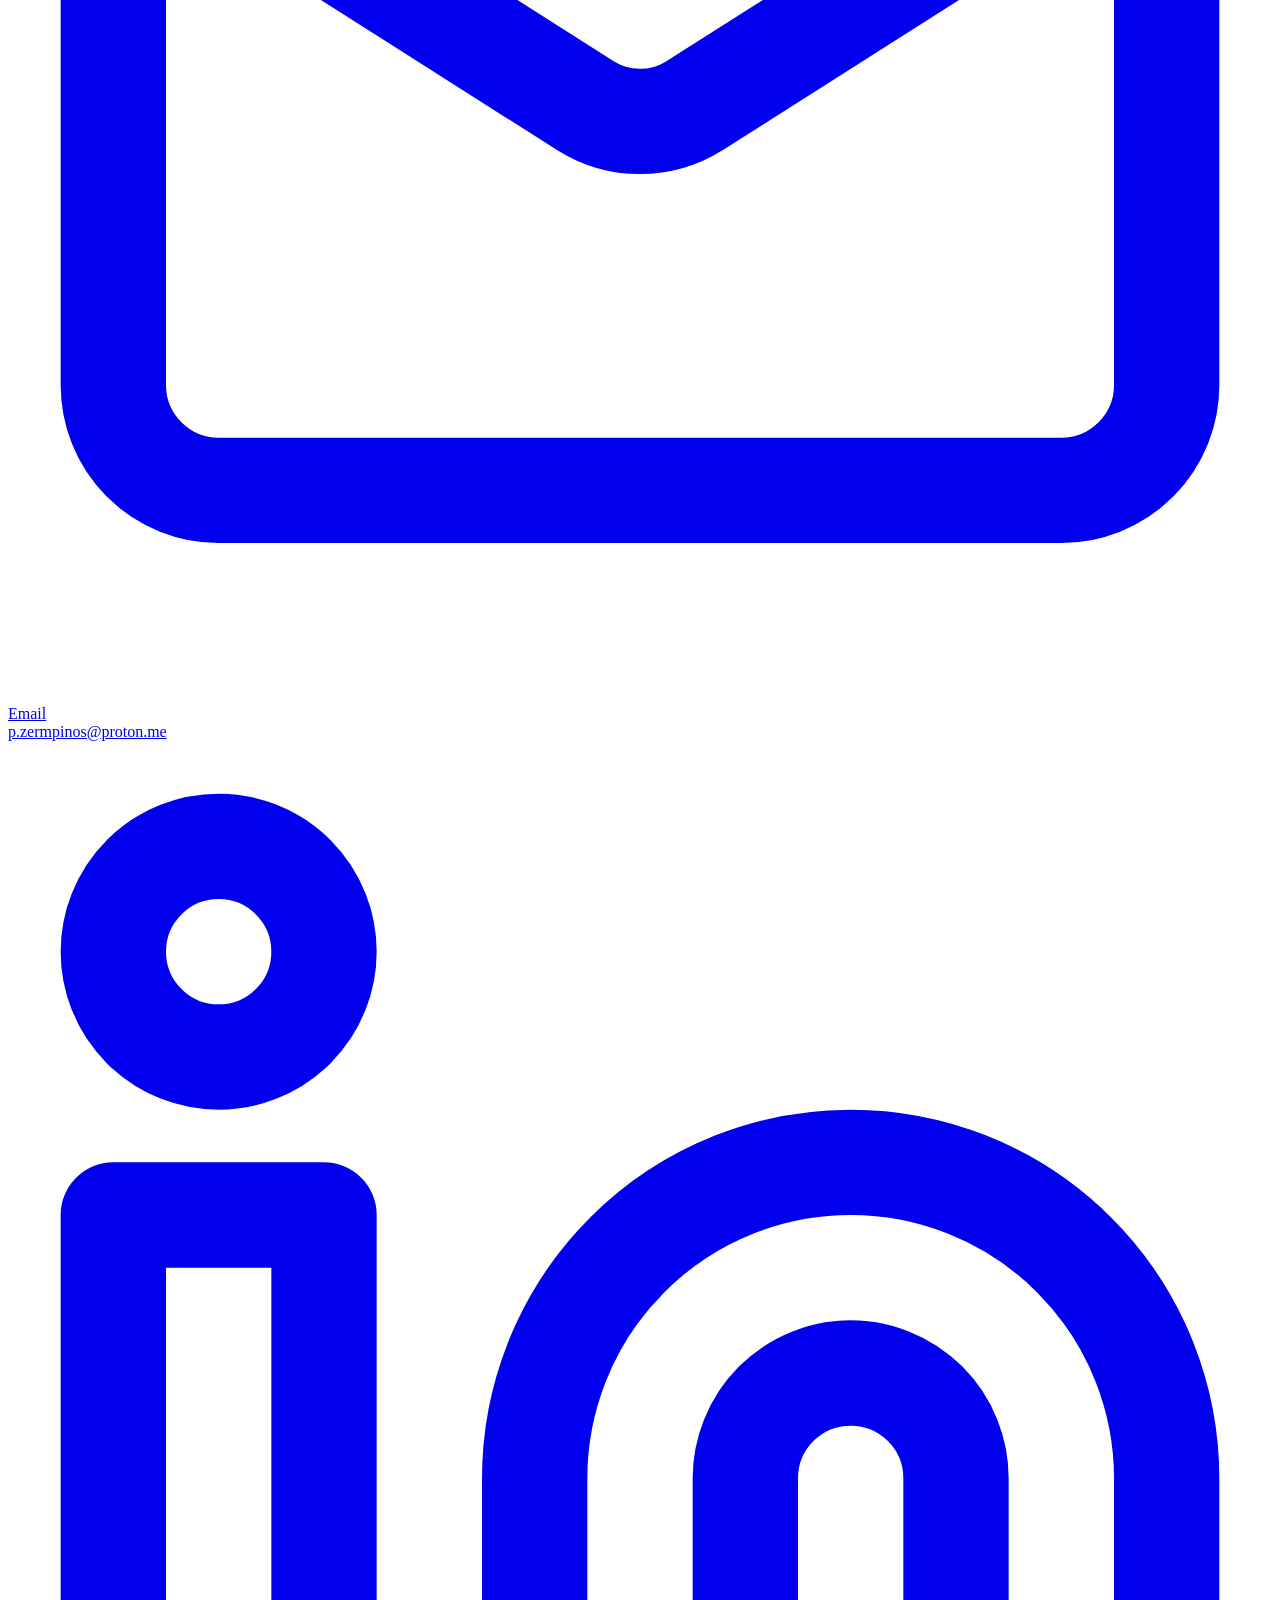
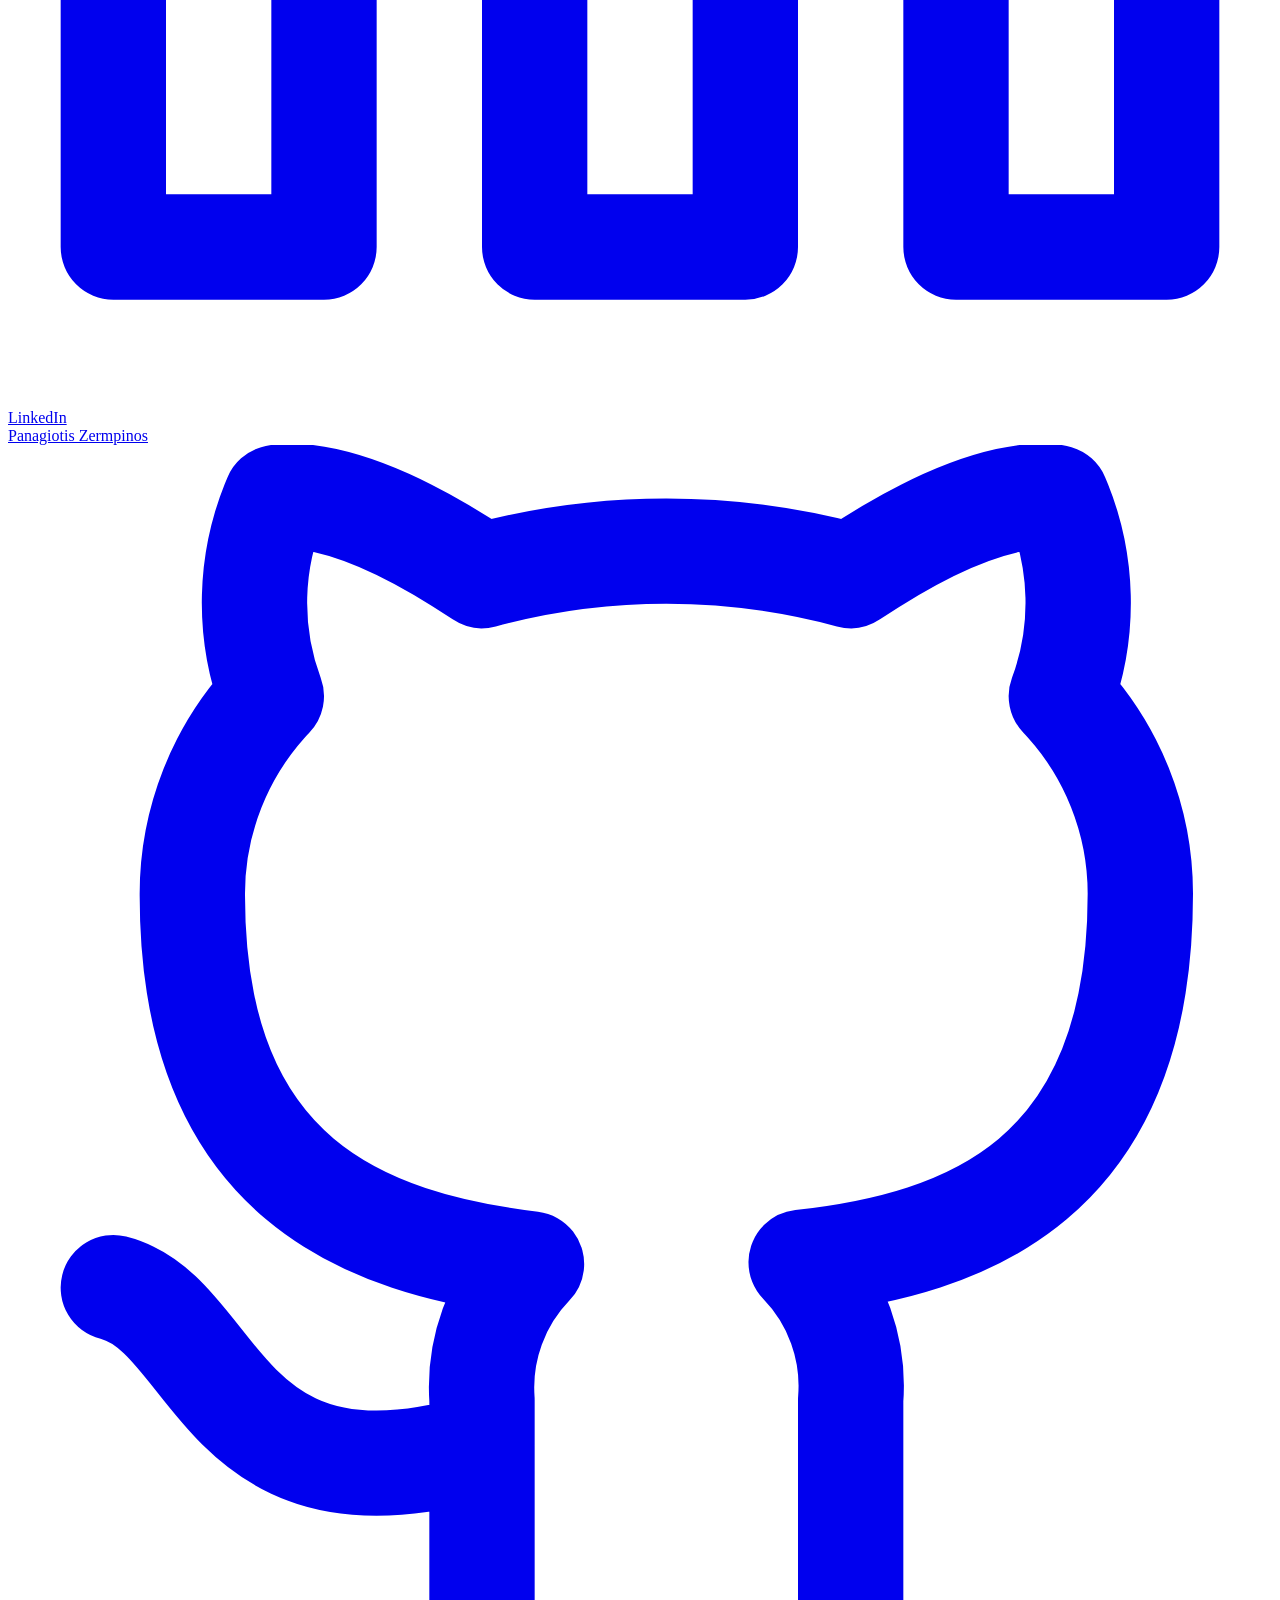
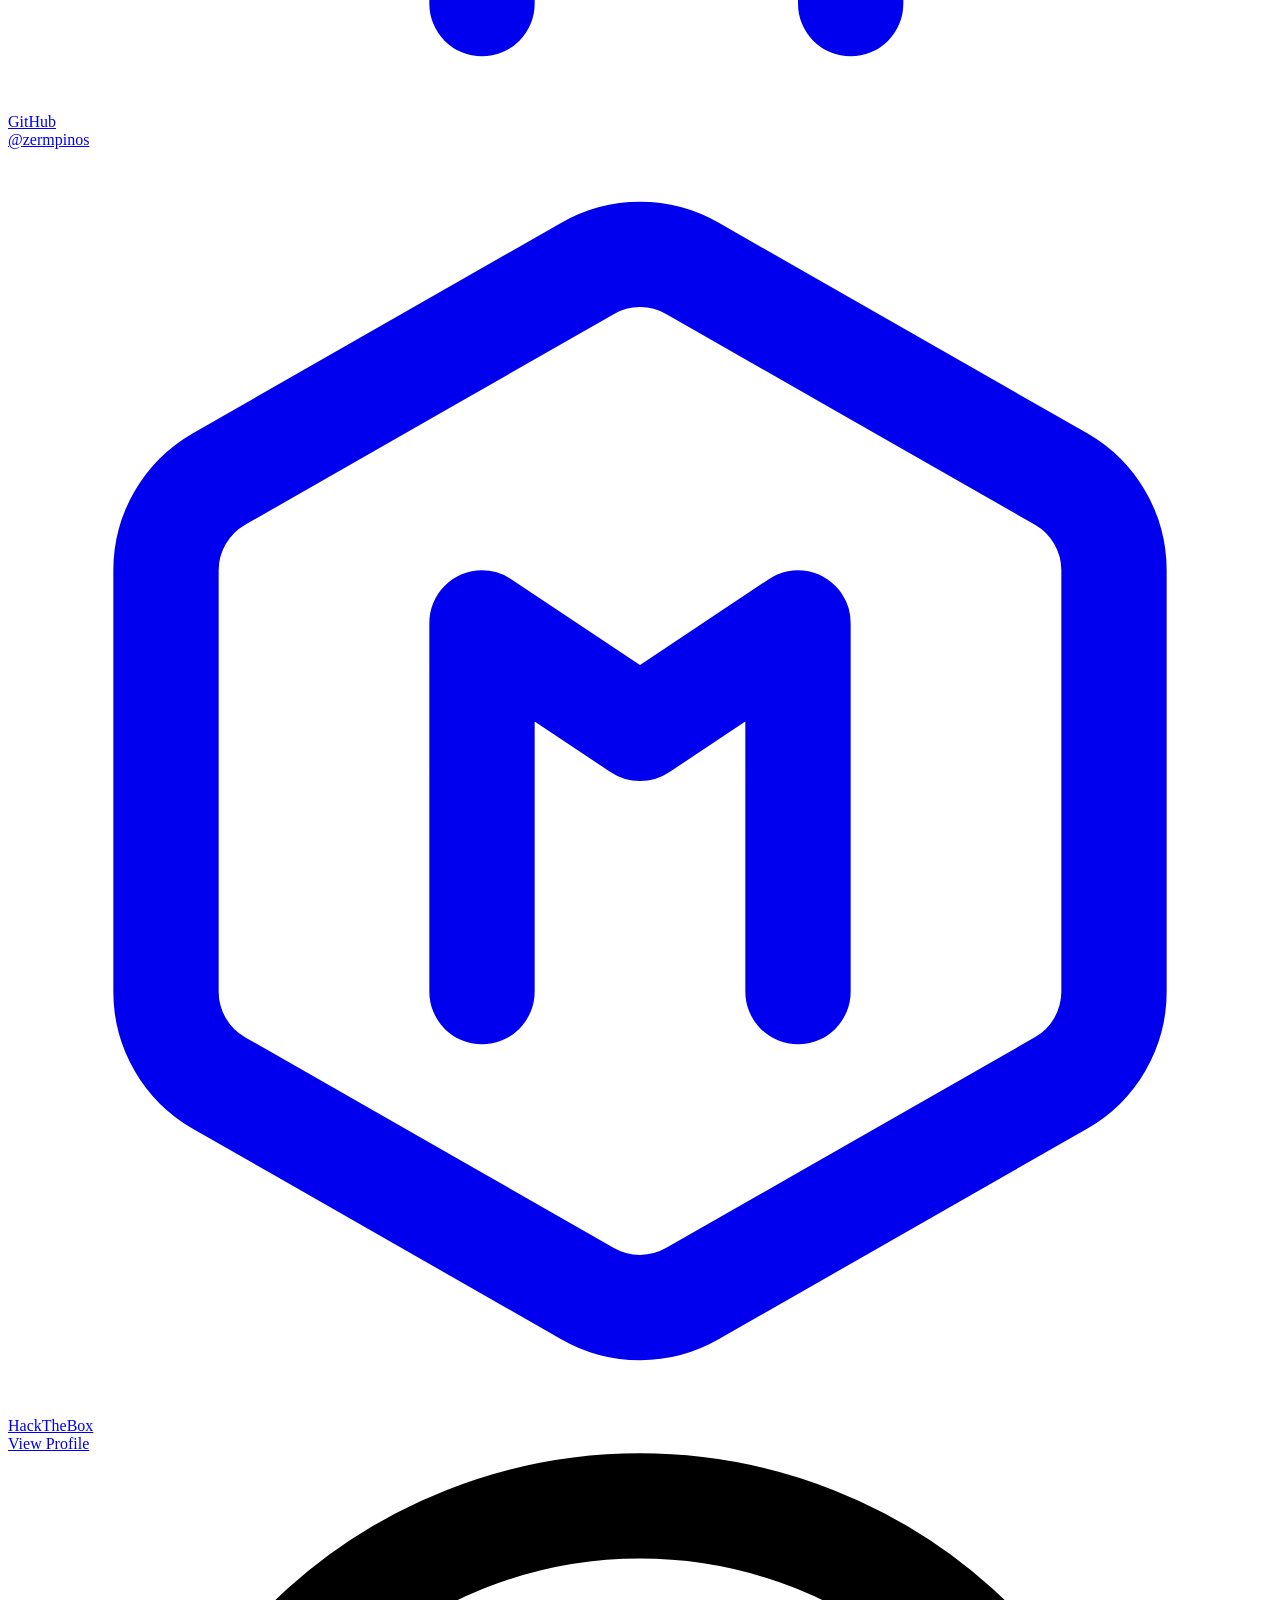
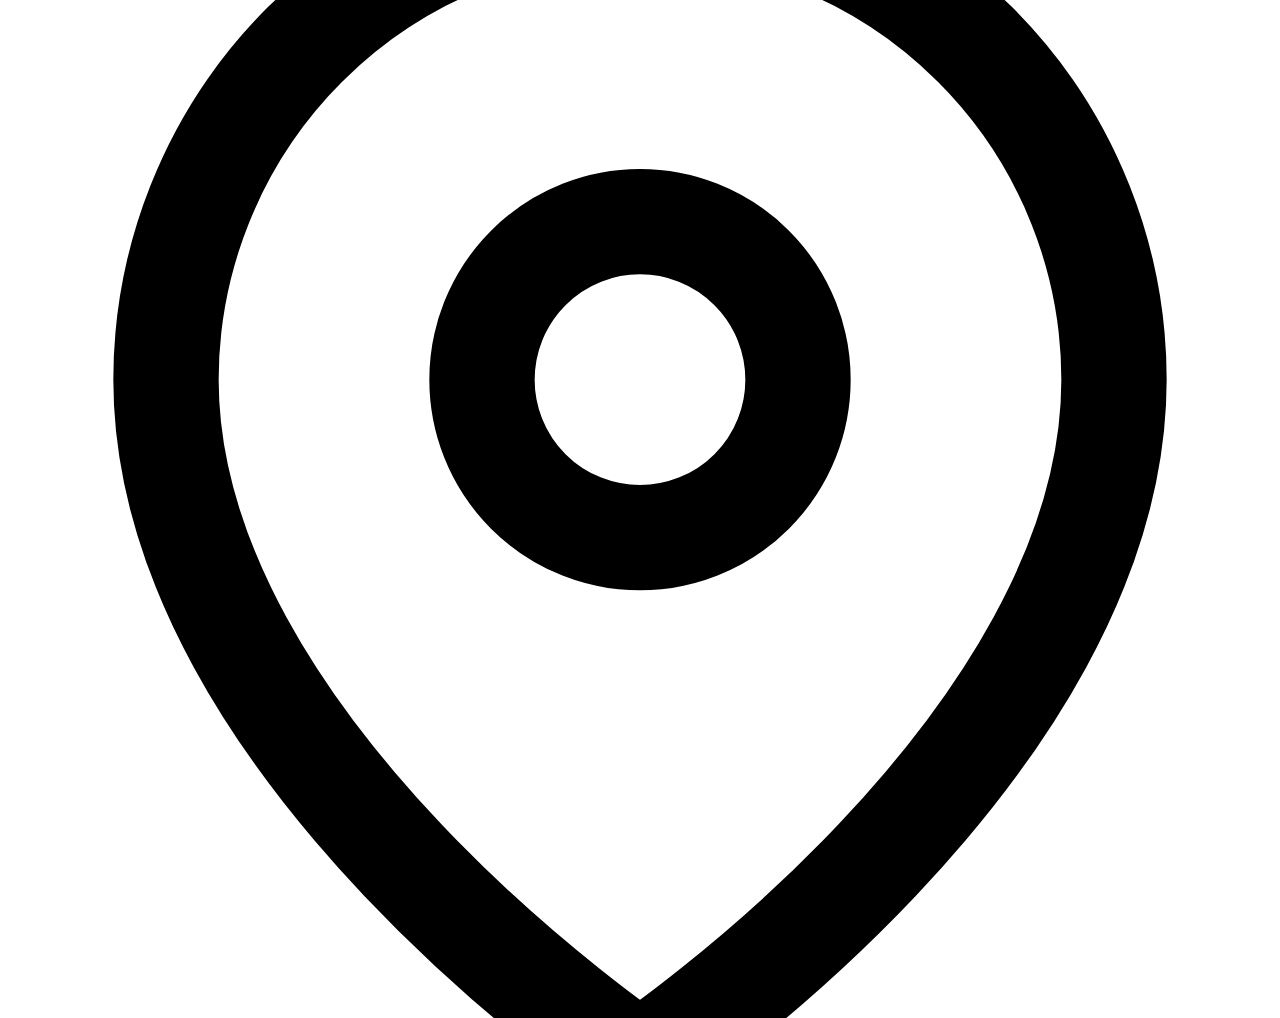
==== commit 5cb2565d: "add a greek CV download, strip the library name from generated PDFs, and refresh CV content" ====
--- a/public/classic.html
+++ b/public/classic.html
@@ -6,7 +6,7 @@
 
     <!-- Primary Meta -->
     <title>Panagiotis Zermpinos | Technical Operations Engineer, moving into Cybersecurity</title>
-    <meta name="description" content="Technical Operations Engineer based in Athens, Greece with 3+ years maintaining critical law enforcement infrastructure nationwide. 99.5% uptime across 50+ systems. Open to cybersecurity and IT ops roles.">
+    <meta name="description" content="Technical Operations Engineer based in Athens, Greece with 3 years maintaining critical law enforcement infrastructure nationwide. 99.5% uptime across 50+ systems. Open to cybersecurity and IT ops roles.">
     <meta name="author" content="Panagiotis Zermpinos">
     <meta name="keywords" content="Technical Support Engineer, IT Operations, Cybersecurity, Forensic Instrument Support, Athens, Greece, Endpoint &amp; Linux Administration, Field Systems, HackTheBox, ISO 27001, Docker, DNS Security, Network Segmentation, Home Lab">
     <meta name="robots" content="index, follow">
@@ -16,13 +16,13 @@
     <meta property="og:type" content="website">
     <meta property="og:url" content="https://zermpinos.vercel.app/classic">
     <meta property="og:title" content="Panagiotis Zermpinos | Technical Operations Engineer, moving into Cybersecurity">
-    <meta property="og:description" content="Technical Operations Engineer with 3+ years maintaining critical law enforcement infrastructure across Greece. 99.5% uptime across 50+ systems. Open to cybersecurity and IT ops roles.">
+    <meta property="og:description" content="Technical Operations Engineer with 3 years maintaining critical law enforcement infrastructure across Greece. 99.5% uptime across 50+ systems. Open to cybersecurity and IT ops roles.">
     <meta property="og:image" content="https://zermpinos.vercel.app/img/og-cover.jpg">
 
     <!-- Twitter Card -->
     <meta name="twitter:card" content="summary_large_image">
     <meta name="twitter:title" content="Panagiotis Zermpinos | Technical Operations Engineer">
-    <meta name="twitter:description" content="Technical Operations Engineer with 3+ years in critical law enforcement infrastructure. Open to cybersecurity and IT ops roles.">
+    <meta name="twitter:description" content="Technical Operations Engineer with 3 years in critical law enforcement infrastructure. Open to cybersecurity and IT ops roles.">
     <meta name="twitter:image" content="https://zermpinos.vercel.app/img/og-cover.jpg">
 
     <!-- Favicon -->
@@ -90,7 +90,7 @@
                 <h1>PANAGIOTIS ZERMPINOS</h1>
                 <h2>Technical Operations Engineer, moving into Cybersecurity</h2>
                 <p class="hero-description">
-                    Kept <span class="accent-text">critical law enforcement infrastructure running nationwide</span> for 3+ years:
+                    Kept <span class="accent-text">critical law enforcement infrastructure running nationwide</span> for 3 years:
                     50+ forensic instruments, a €3M project, and 99.5% uptime across Greece.
                     Now bringing that operational discipline into <span class="accent-text">cybersecurity and IT operations</span>, backed by a self-hosted Linux and Docker network security stack built and documented first-hand.
                 </p>
@@ -102,6 +102,10 @@
                     <button type="button" class="btn btn-emphasis" id="downloadCvBtn">
                         <svg viewBox="0 0 24 24" fill="none" stroke="currentColor" stroke-width="2" stroke-linecap="round" stroke-linejoin="round" aria-hidden="true"><path d="M21 15v4a2 2 0 0 1-2 2H5a2 2 0 0 1-2-2v-4"/><polyline points="7 10 12 15 17 10"/><line x1="12" y1="15" x2="12" y2="3"/></svg>
                         Download CV
+                    </button>
+                    <button type="button" class="btn btn-emphasis" id="downloadCvElBtn" lang="el">
+                        <svg viewBox="0 0 24 24" fill="none" stroke="currentColor" stroke-width="2" stroke-linecap="round" stroke-linejoin="round" aria-hidden="true"><path d="M21 15v4a2 2 0 0 1-2 2H5a2 2 0 0 1-2-2v-4"/><polyline points="7 10 12 15 17 10"/><line x1="12" y1="15" x2="12" y2="3"/></svg>
+                        Λήψη CV
                     </button>
                     <span class="hero-social">
                         <a href="https://www.linkedin.com/in/panagiotiszermpinos/" target="_blank" rel="noopener noreferrer" class="btn-ghost">
@@ -171,7 +175,7 @@
 
             <div class="timeline">
                 <div class="timeline-item">
-                    <div class="timeline-date mono">SEP 2023 - PRESENT</div>
+                    <div class="timeline-date mono">SEP 2023 - AUG 2026</div>
                     <h3 class="timeline-title">Application & Technical Support Engineer</h3>
                     <div class="timeline-company">bioMDx IntelligenceX & SafeBlood</div>
                     <div class="timeline-description">
@@ -181,7 +185,7 @@
                             <li><strong>L1/L2 Support:</strong> Rapid triage and resolution for security-critical systems in law enforcement environments</li>
                             <li><strong>Security &amp; Compliance:</strong> Owned Anti-Bribery Policy and maintained multi-ISO standard compliance (ISO 27001, 9001, 13485)</li>
                             <li><strong>Hardware &amp; Logistics:</strong> Hardware lifecycle management and logistics coordination for nationwide field deployments; vendor sourcing and procurement</li>
-                            <li><strong>Client Relations:</strong> Primary technical liaison for law enforcement clients and dealer partners; trained 250+ police officers on forensic instrumentation; prepared product collateral and provided pre-sales support</li>
+                            <li><strong>Client Relations:</strong> Primary technical liaison for law enforcement clients and dealer partners; trained 250+ police officers on forensic instrumentation; prepared product collateral and provided pre-sales and after-sales support</li>
                         </ul>
                     </div>
                 </div>
@@ -335,13 +339,14 @@
                     <h3 class="project-title">Boot.dev: Back-end Developer Path</h3>
                     <p class="project-date mono">JUN 2026 - PRESENT</p>
                     <p class="project-description">
-                        Working through the Back-end Developer Path (Python &amp; Go). Completed Python (fundamentals + OOP), Linux, and Git with hands-on projects (a Python AI agent, Bookbot, and an Asteroids game). Currently working through Go, functional programming, and data structures &amp; algorithms.
+                        Working through the Back-end Developer Path (Python &amp; Go). Completed Python (fundamentals + OOP), Linux, and Git with hands-on projects (a Python AI agent, Bookbot, and an Asteroids game). Currently working through Go, functional programming, data structures &amp; algorithms, and Docker.
                     </p>
                     <div class="project-tech">
                         <span class="tech-badge">Python</span>
                         <span class="tech-badge">Go</span>
                         <span class="tech-badge">Linux</span>
                         <span class="tech-badge">Git</span>
+                        <span class="tech-badge">Docker</span>
                     </div>
                     <a href="https://www.boot.dev/u/zermpinos" target="_blank" rel="noopener noreferrer" class="project-link">View Profile &rarr;</a>
                 </div>
@@ -480,7 +485,7 @@
     </footer>
 
     <script src="/jspdf.umd.min.js" integrity="sha384-GwHhSt8QjC7J+v0zZ0Flfho/T76YHEcCL9w4rvjTIUHauh6gWJeBSIi3vWXxNhtA" crossorigin="anonymous"></script>
-    <script src="/cv-generator.js?v=2026-08-22" integrity="sha384-T1vNmty3vczo+zHTVzu9F4JT8l9/xYMFbs0J4Uhhts8aF8h4IT3WXocgHfui1i5Z" crossorigin="anonymous"></script>
+    <script src="/cv-generator.js?v=2026-08-25" integrity="sha384-1qduBI10ILkg7o9z2yc2MBcomLEhE+97EdgYUMsoRtaaHljj7bXj++gmZLF/Y929" crossorigin="anonymous"></script>
     <script src="/script.js" integrity="sha384-Ui8MgaGaK4apBFzmwYrPnghhg0p6IrQHqqA+hTeaWpCNofv5Ljb3BClyiiJEBAnd" crossorigin="anonymous"></script>
 </body>
 </html>
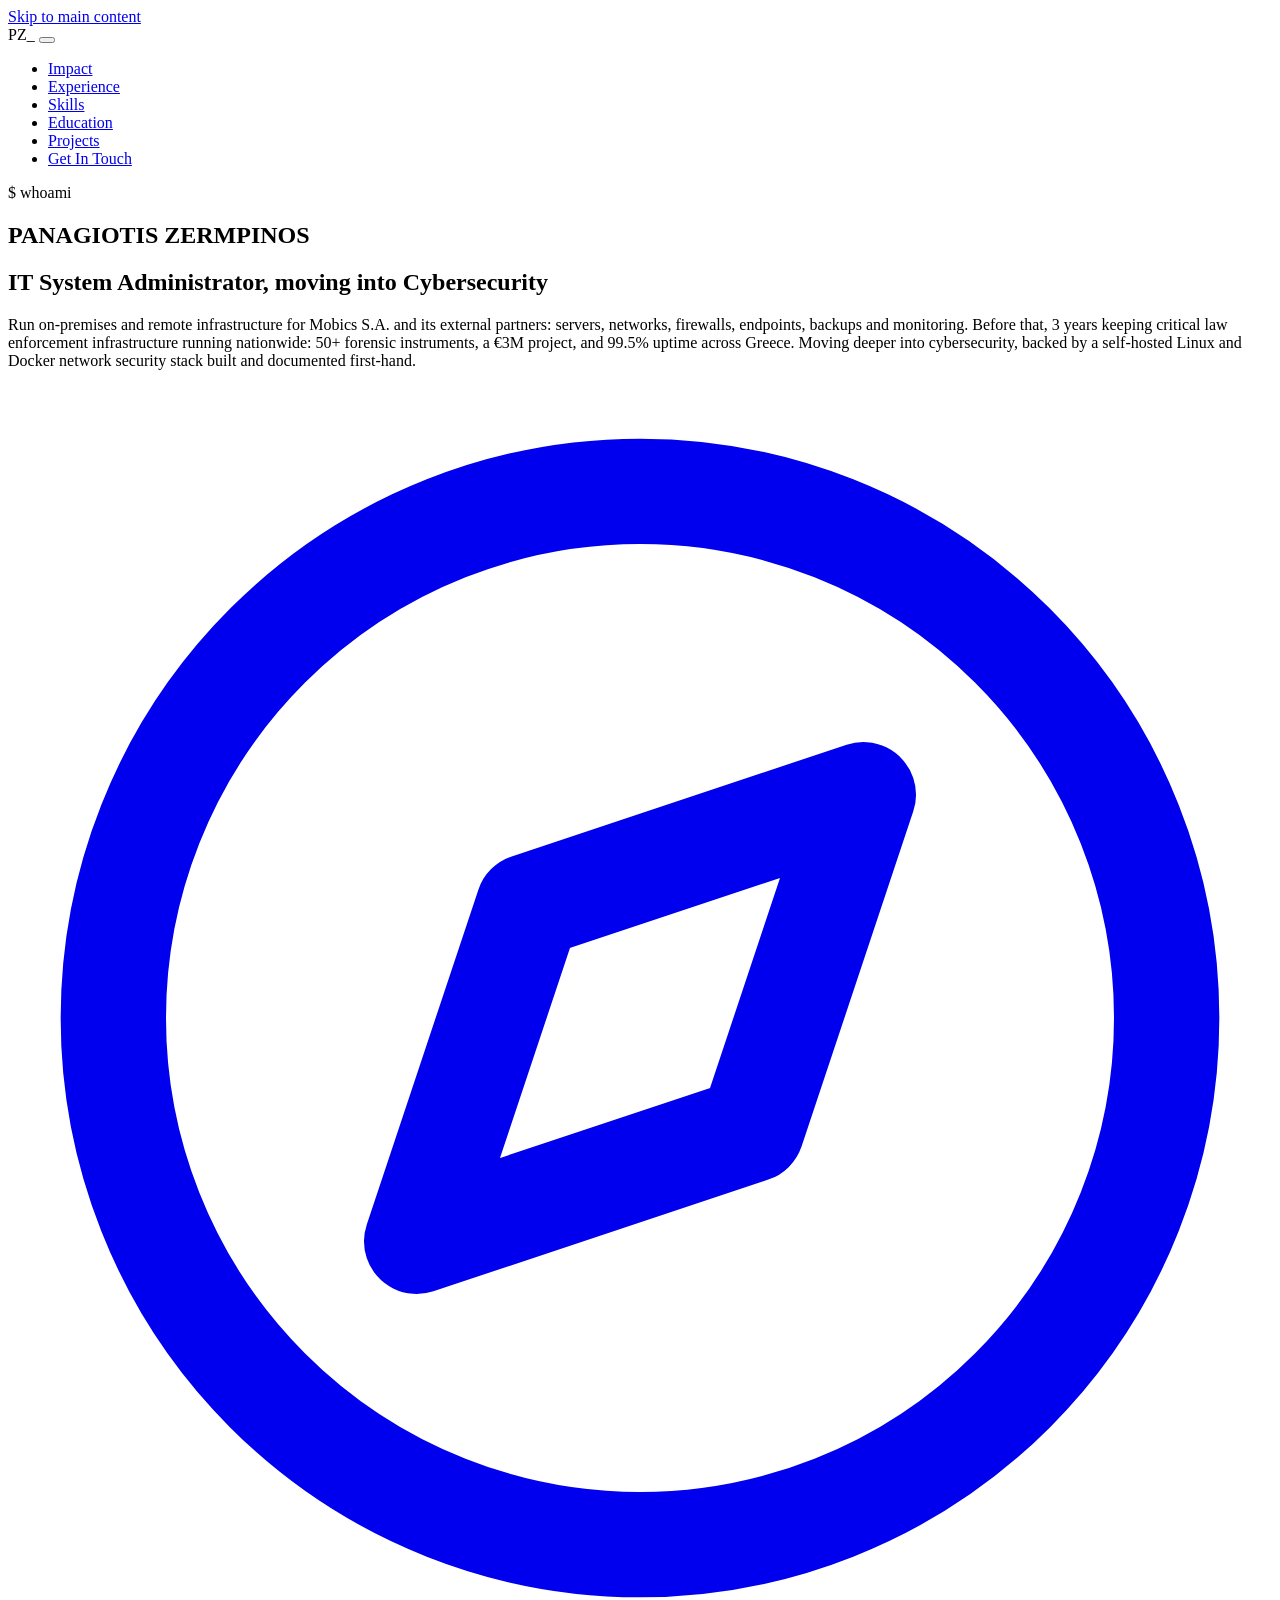
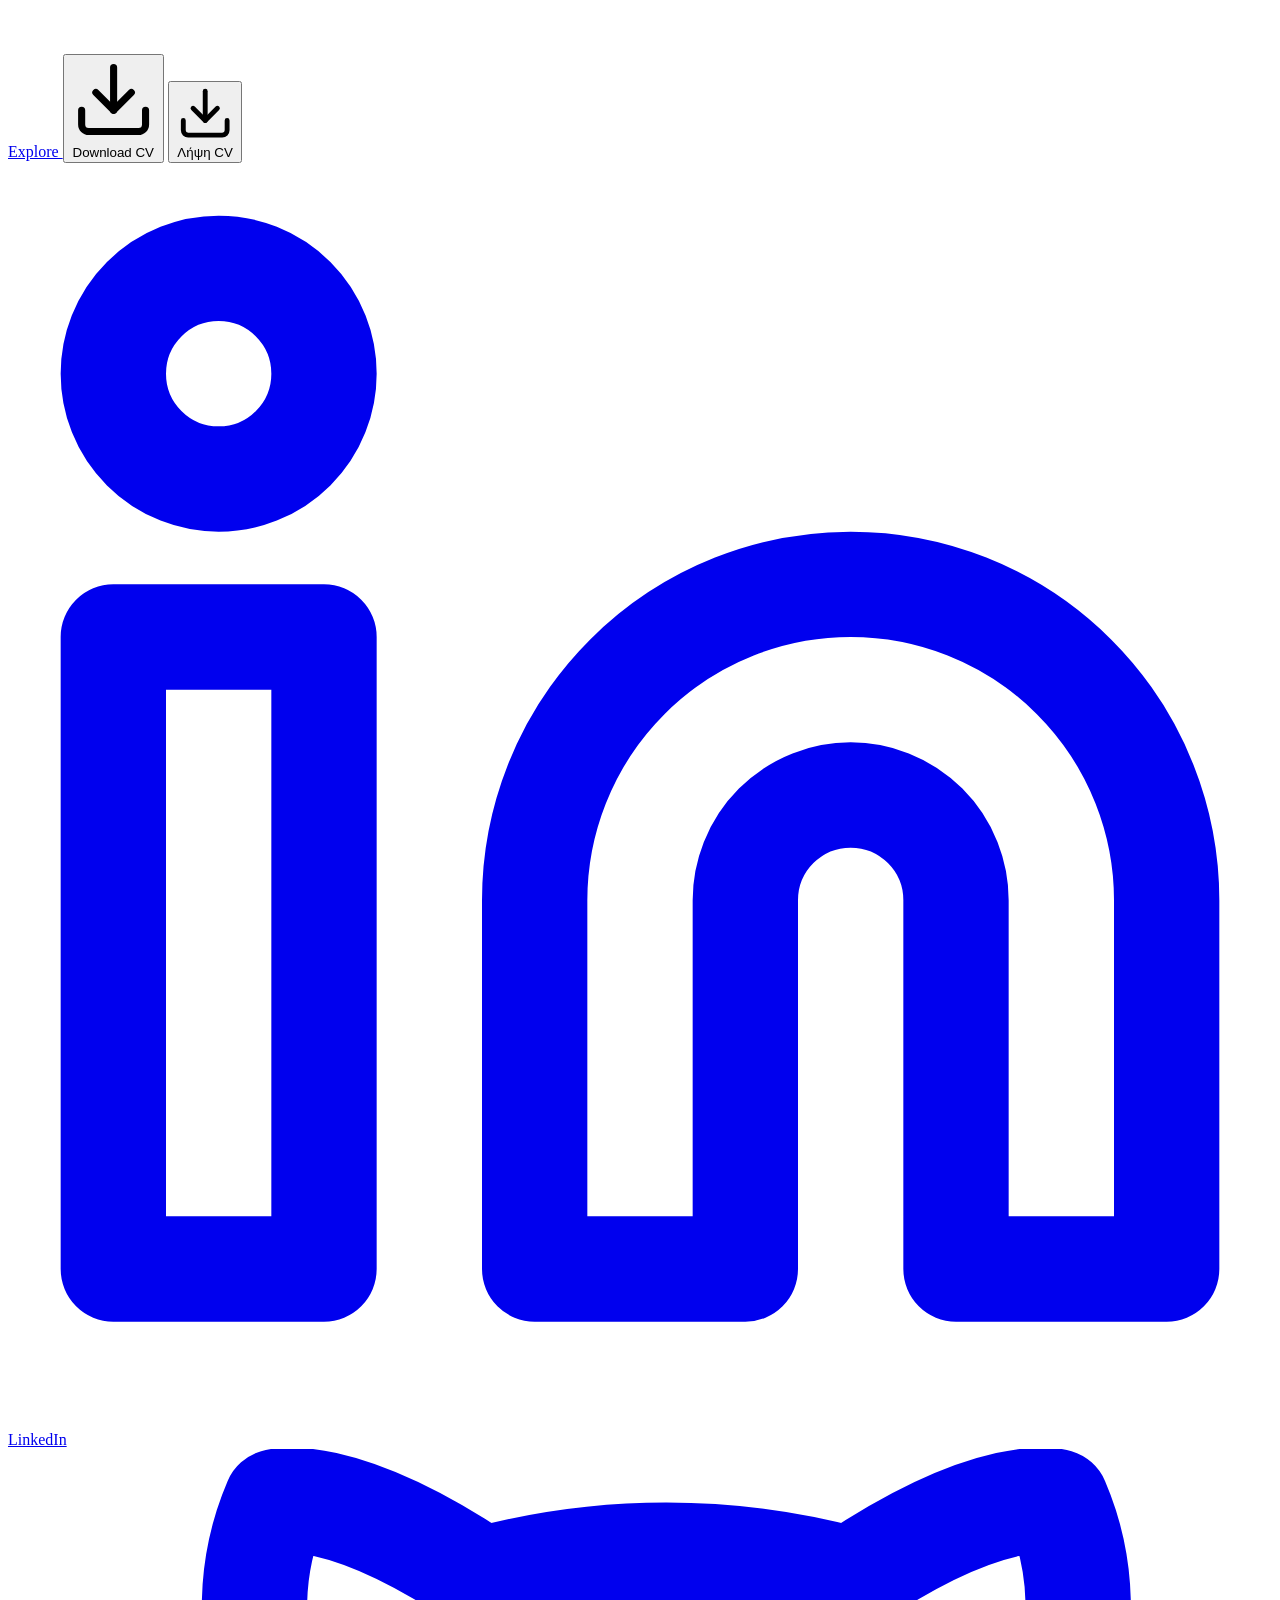
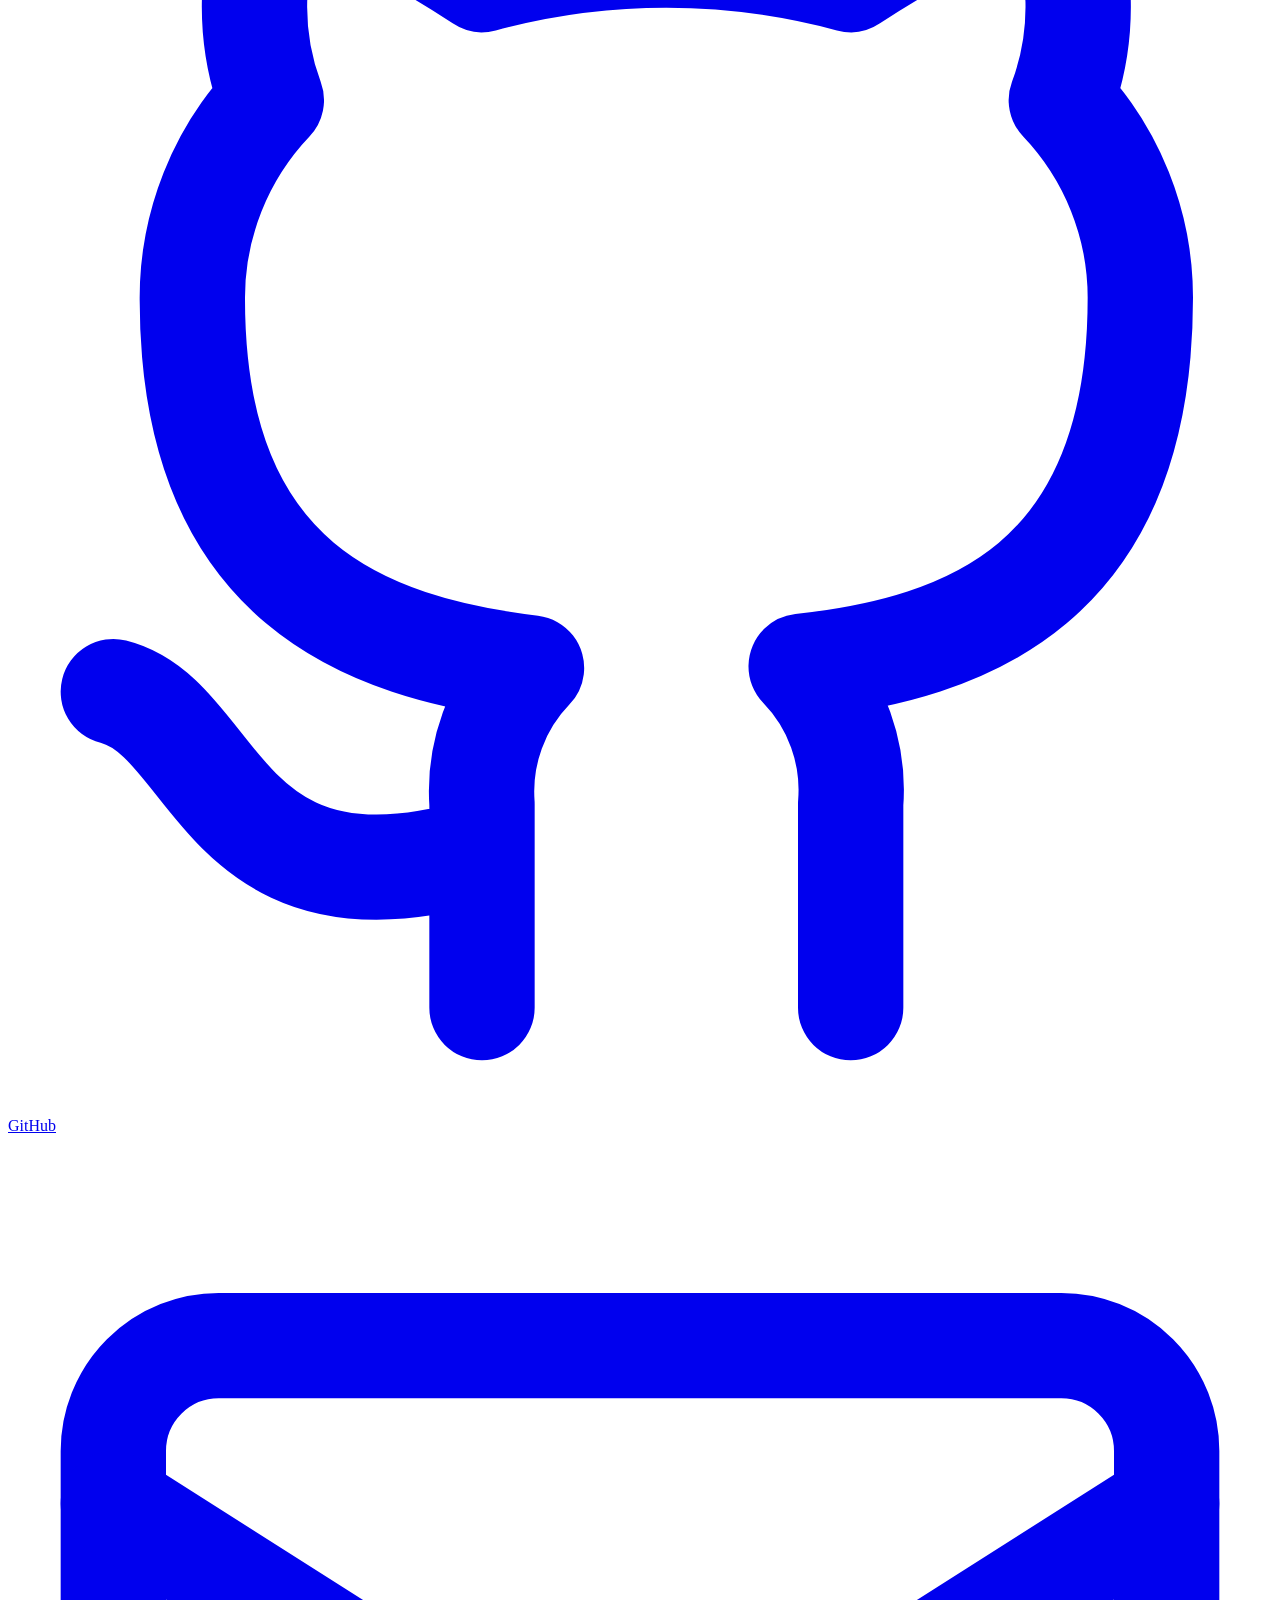
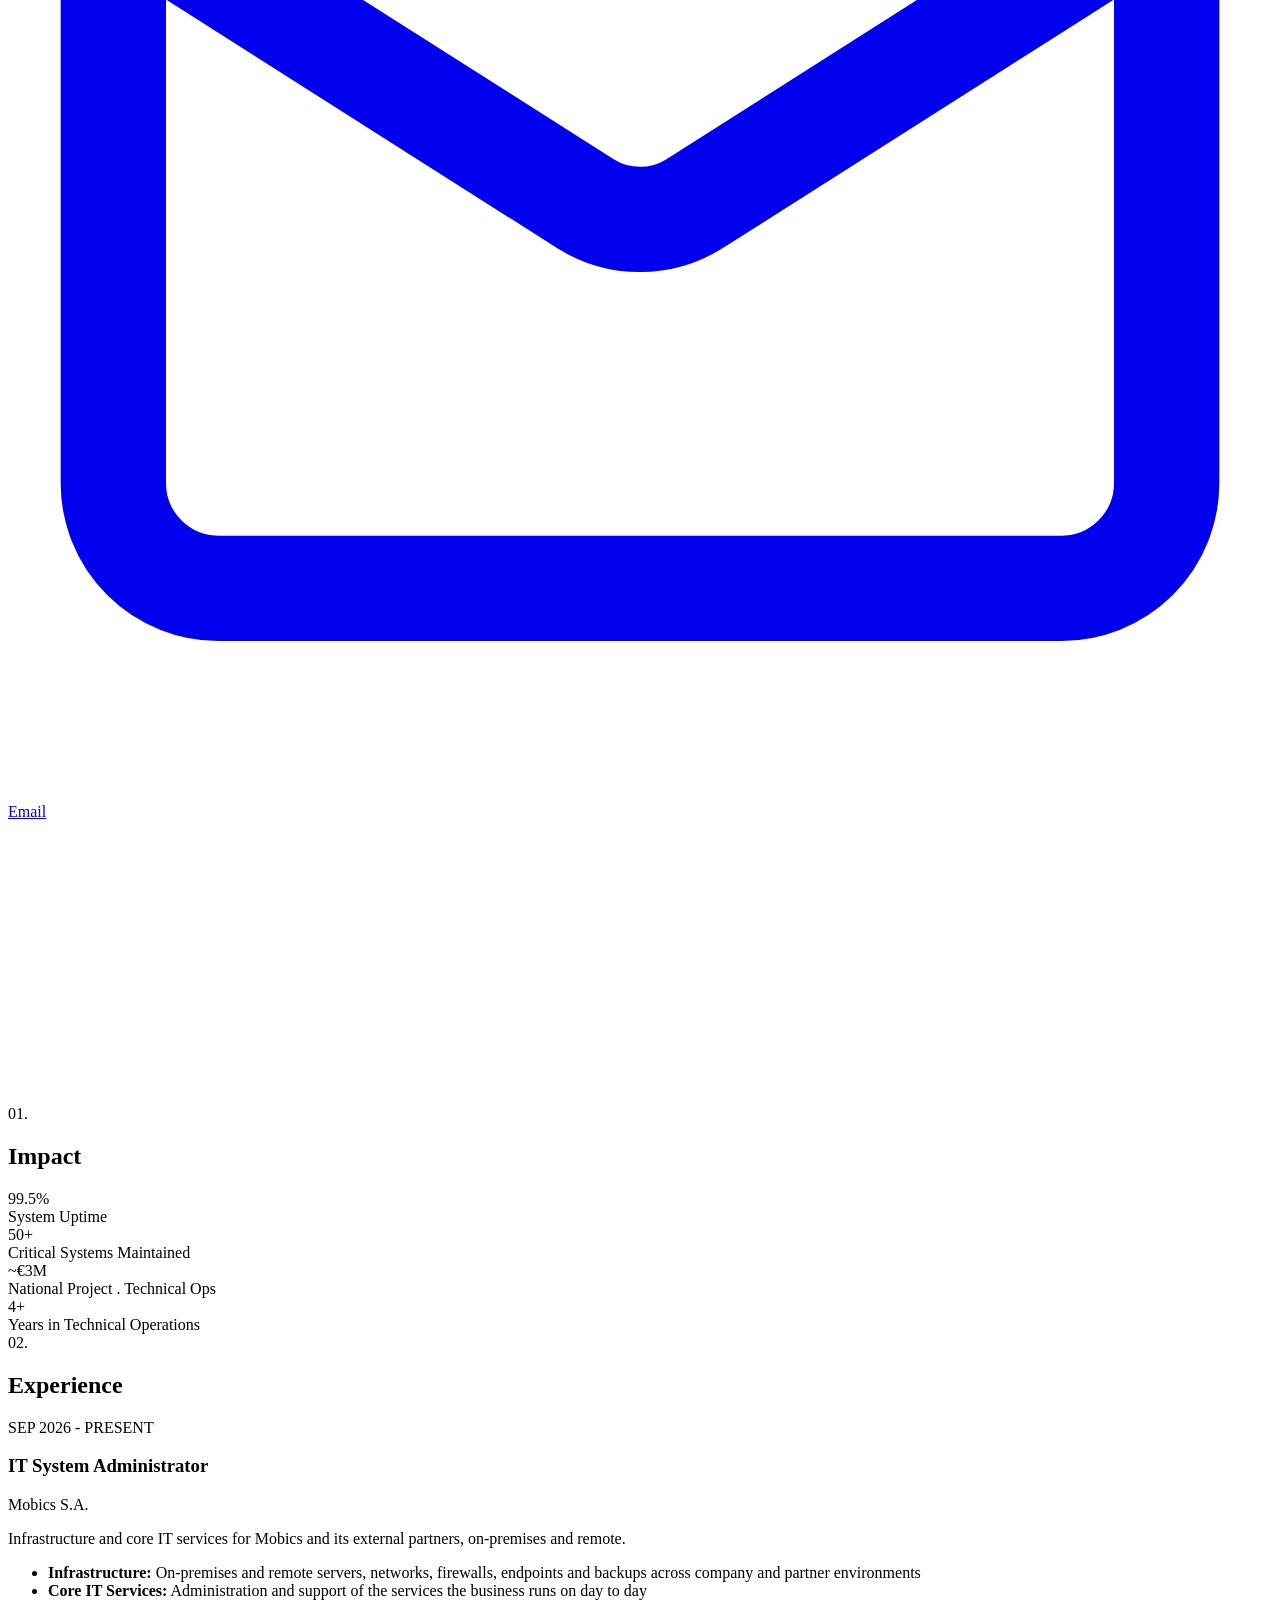
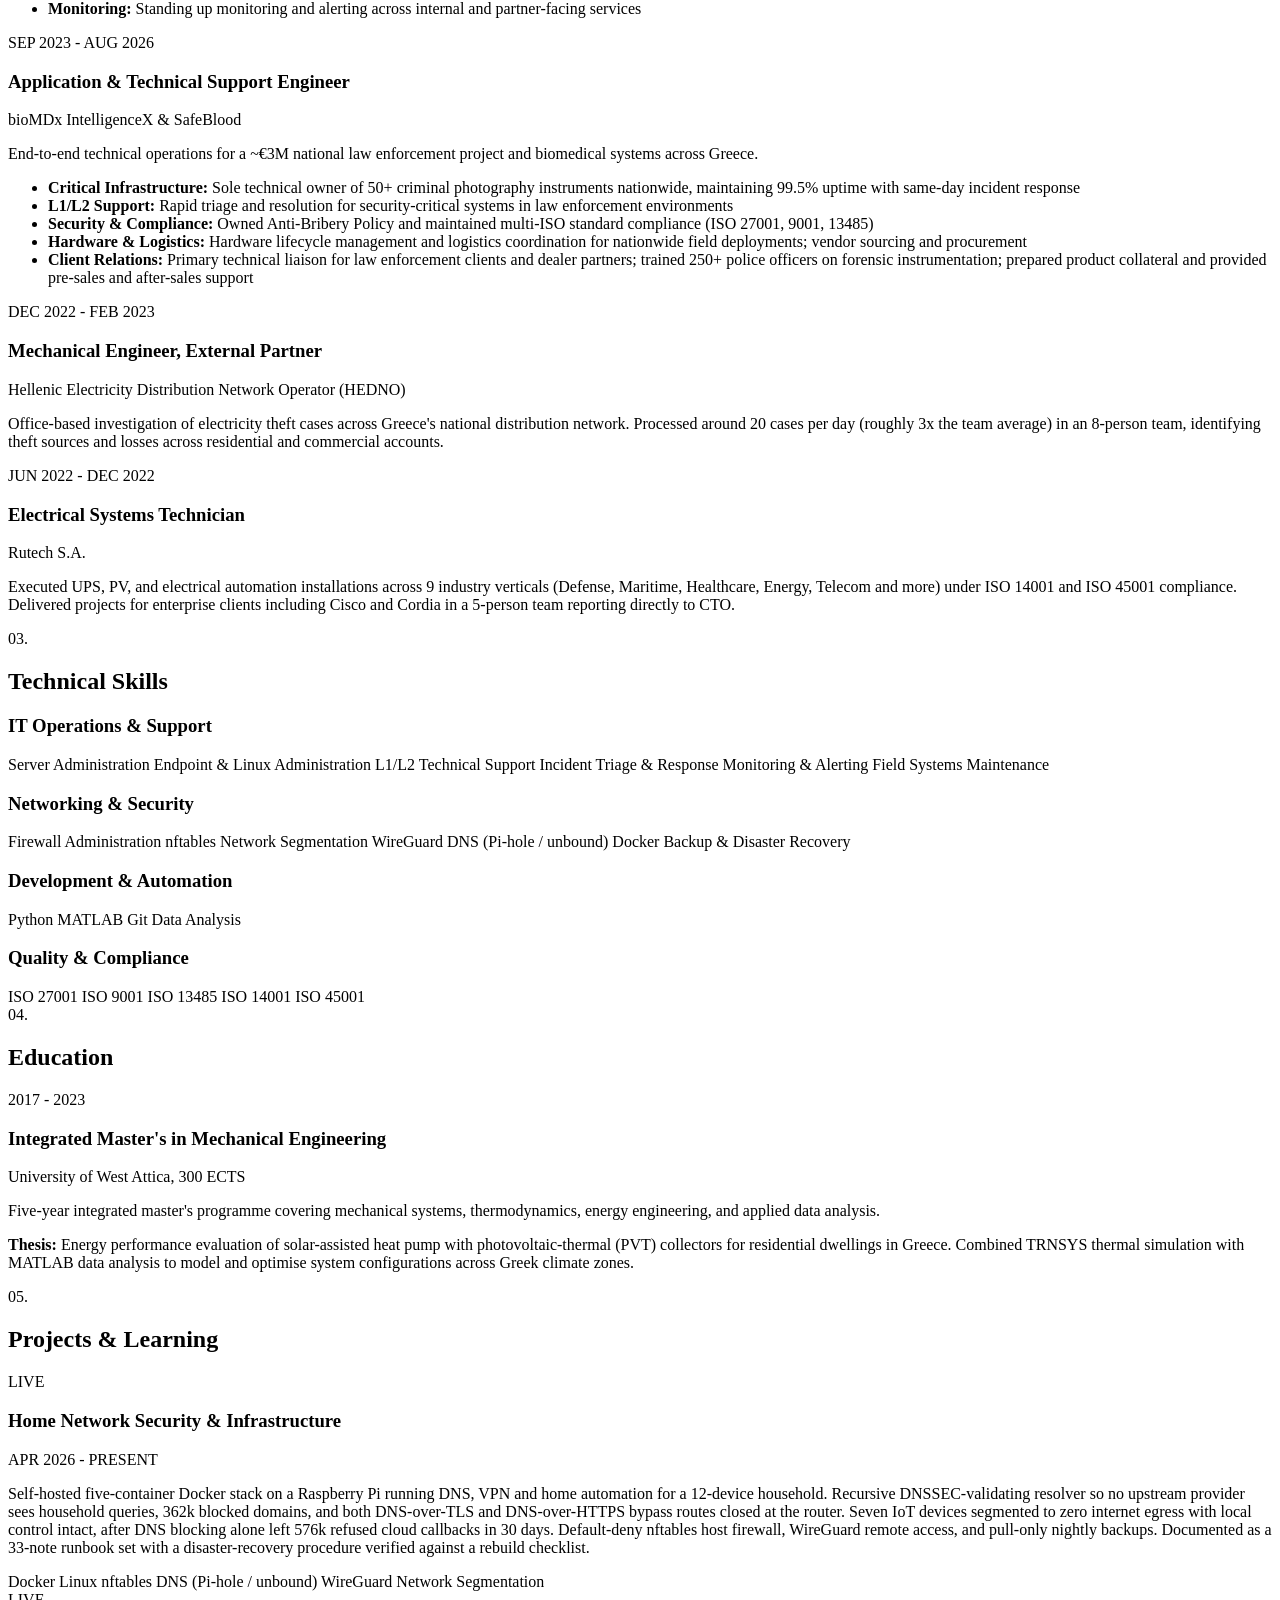
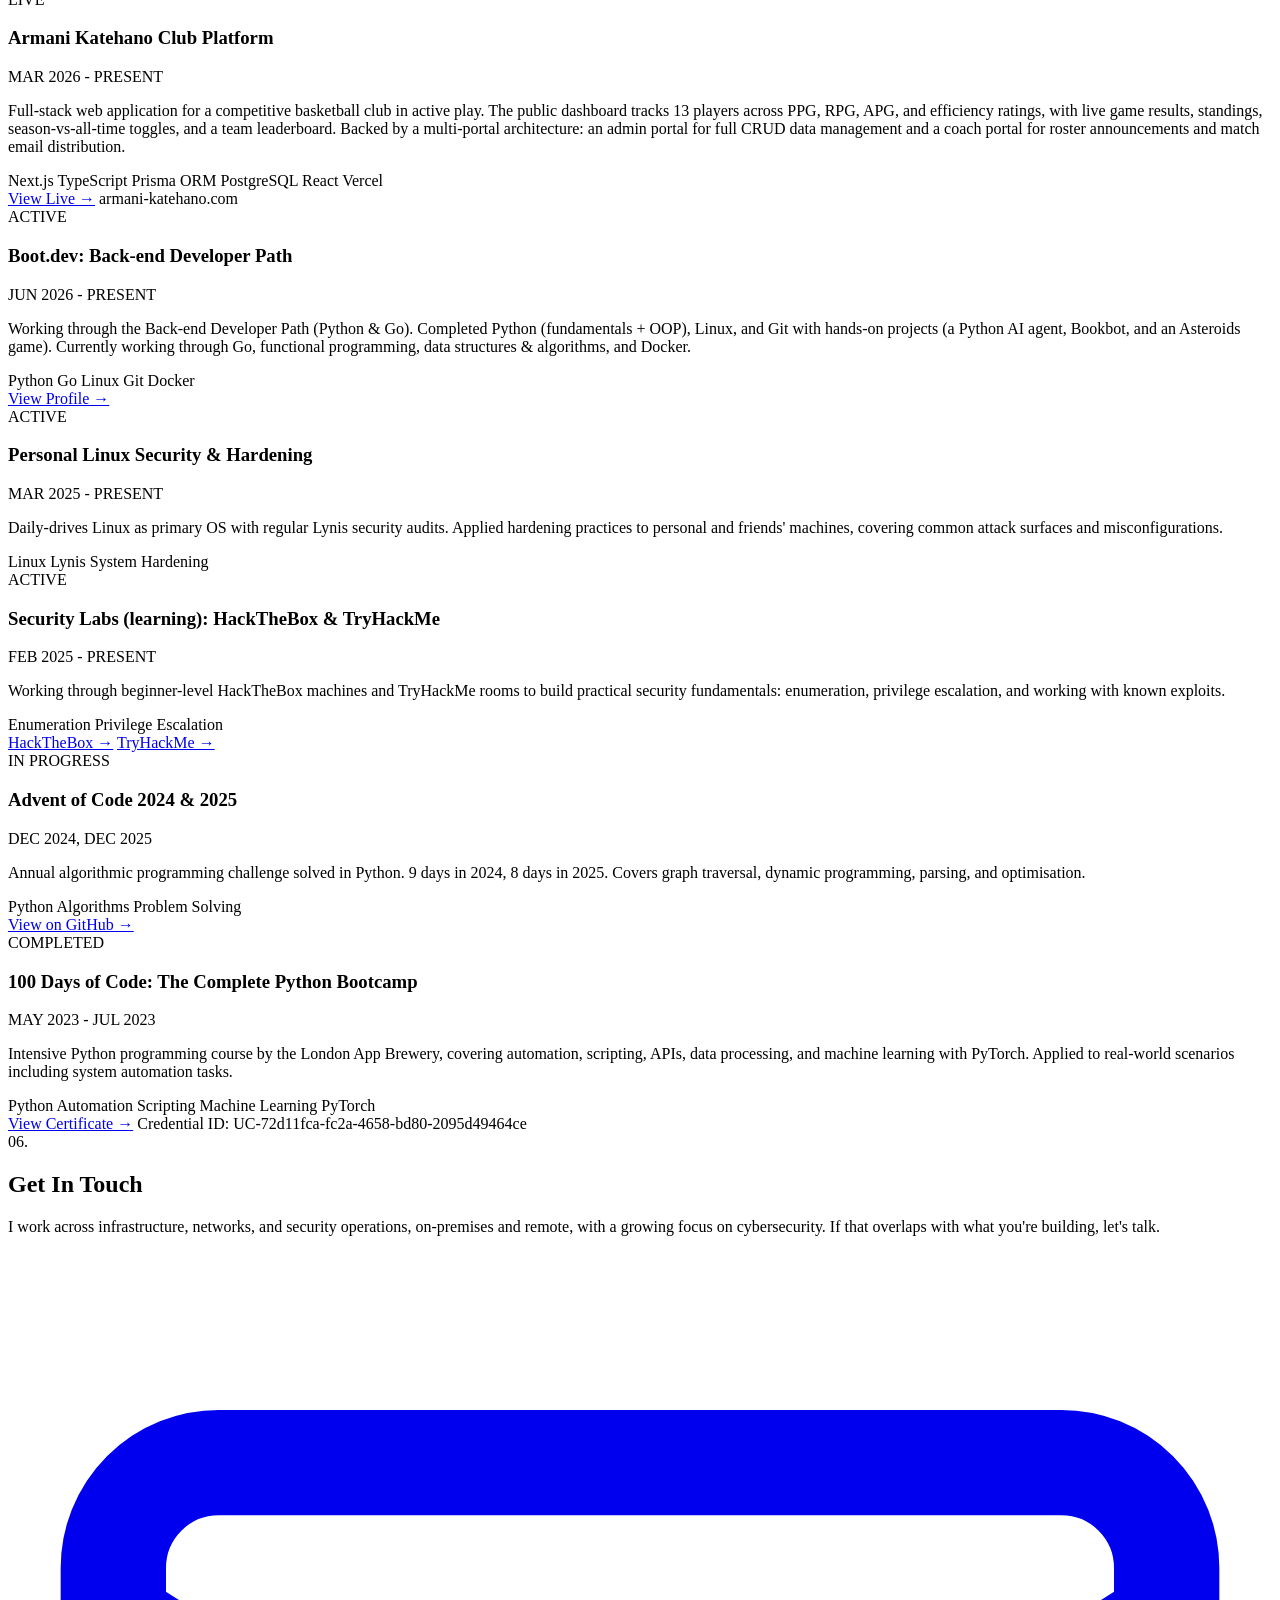
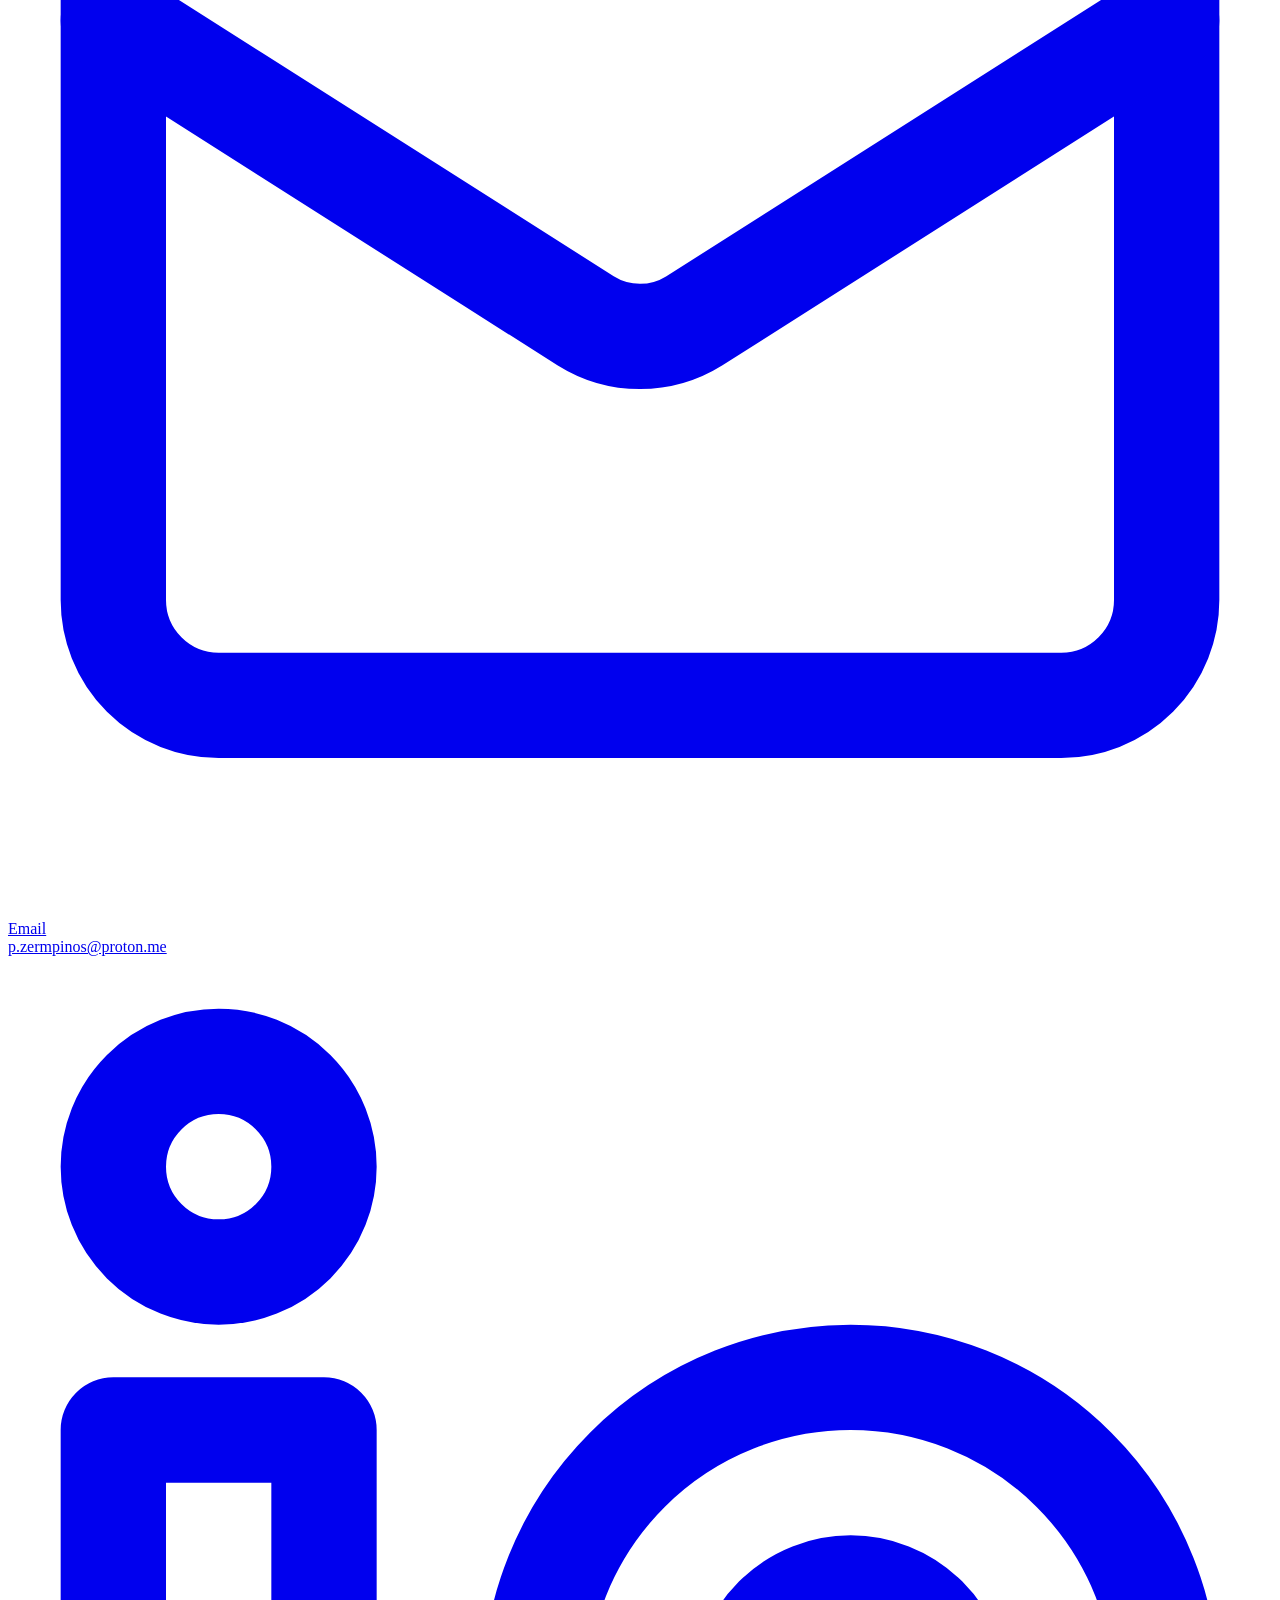
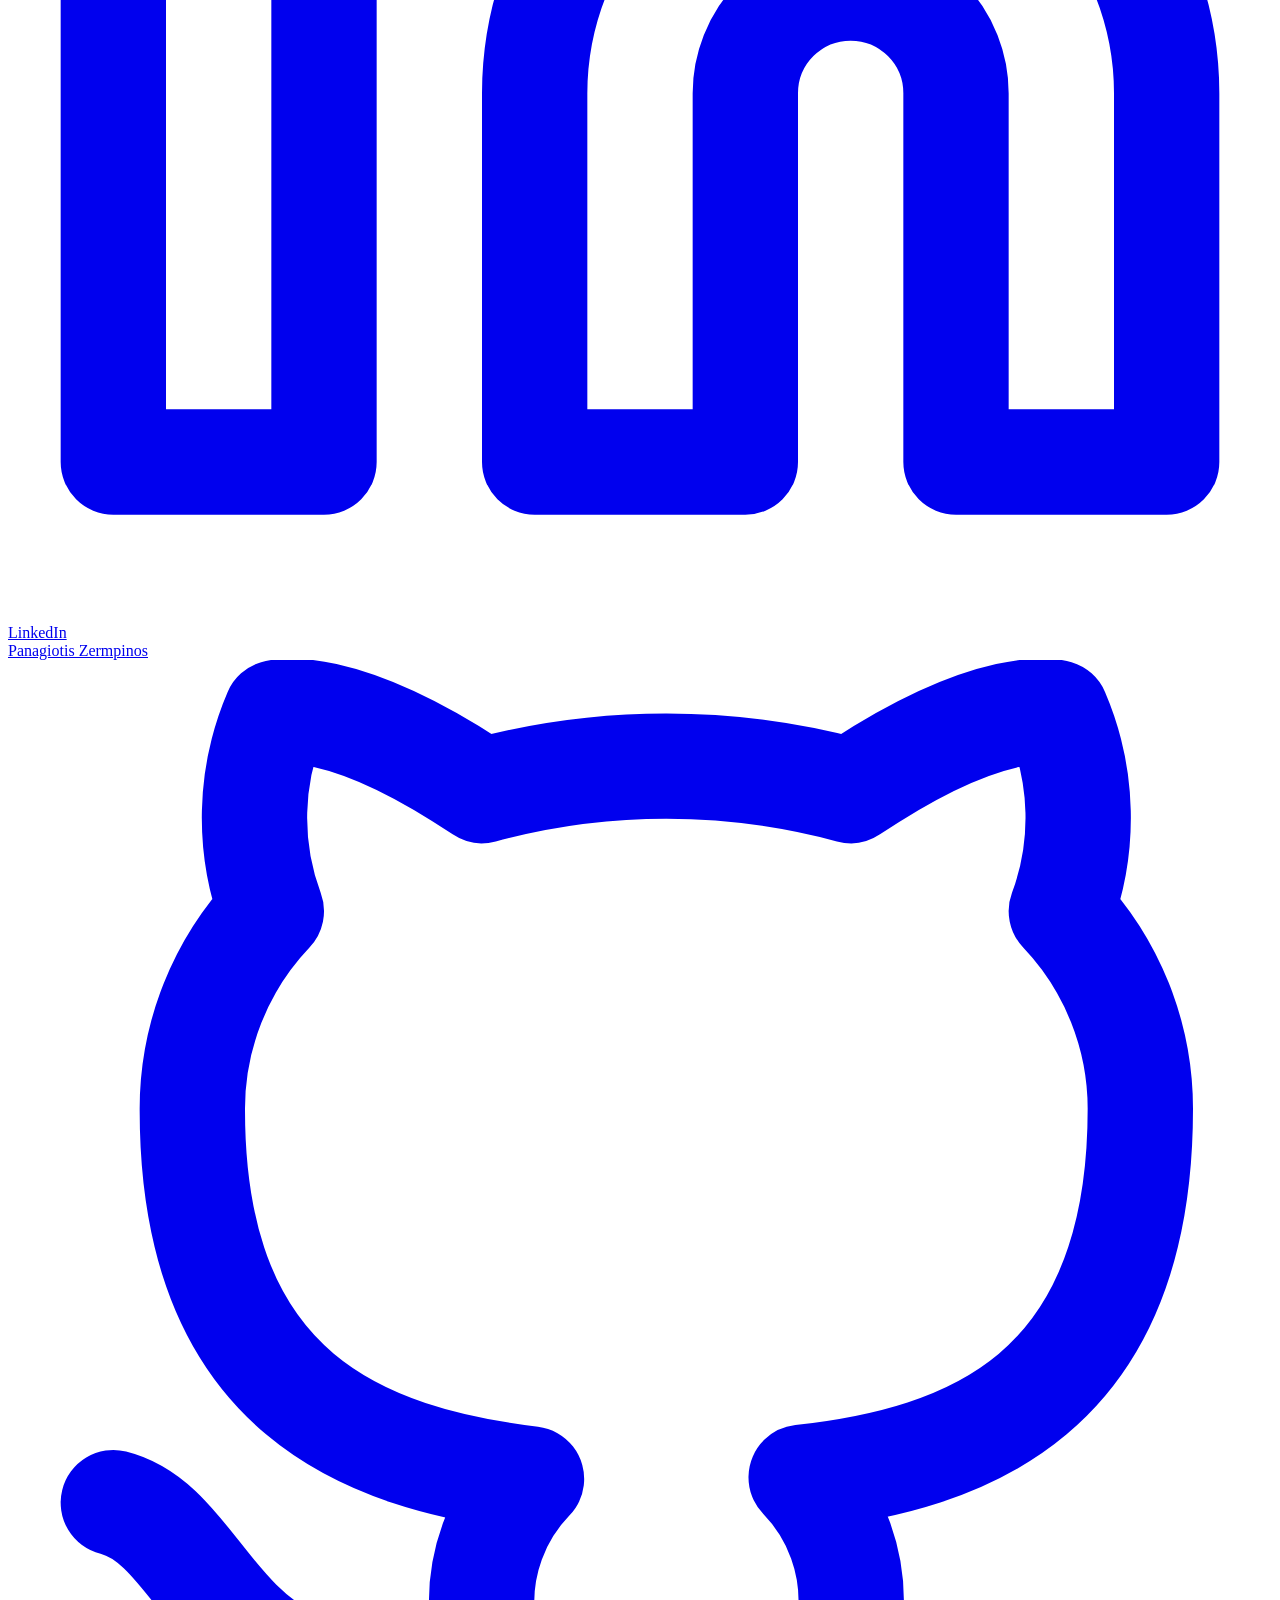
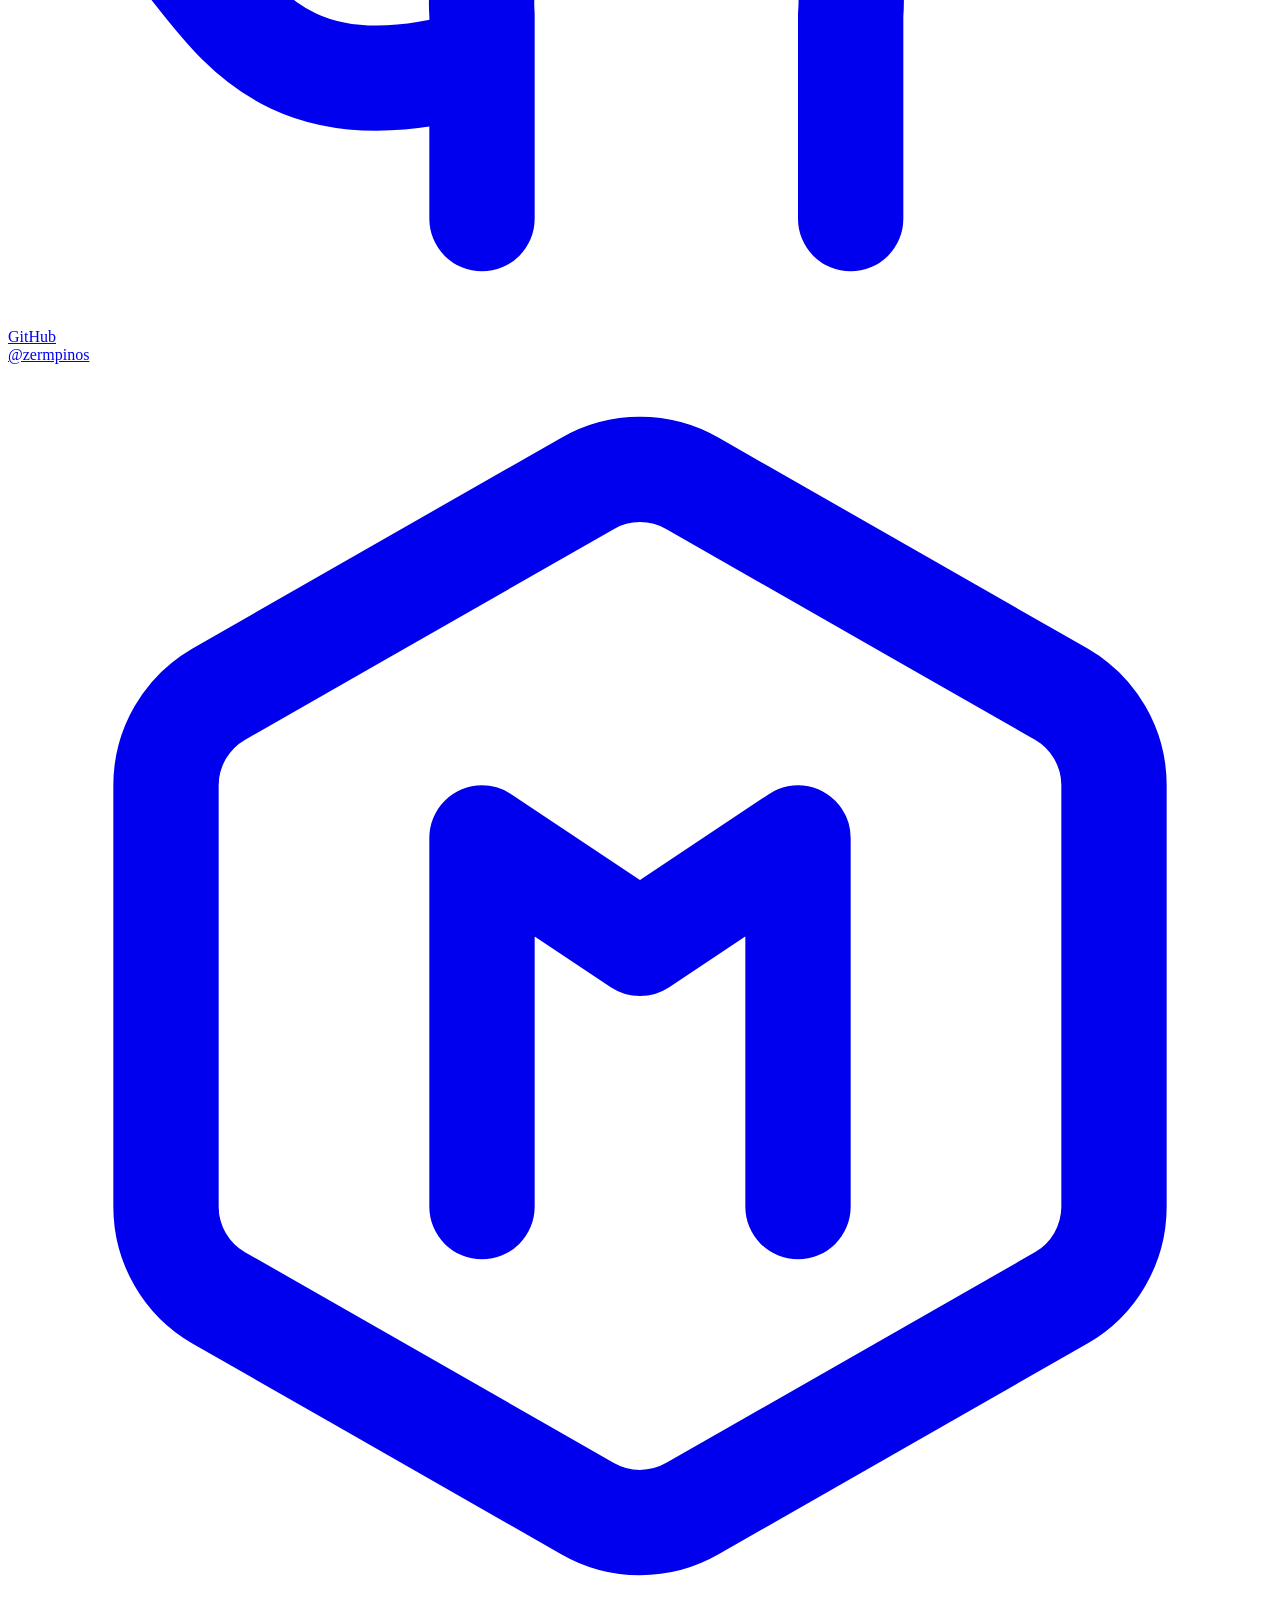
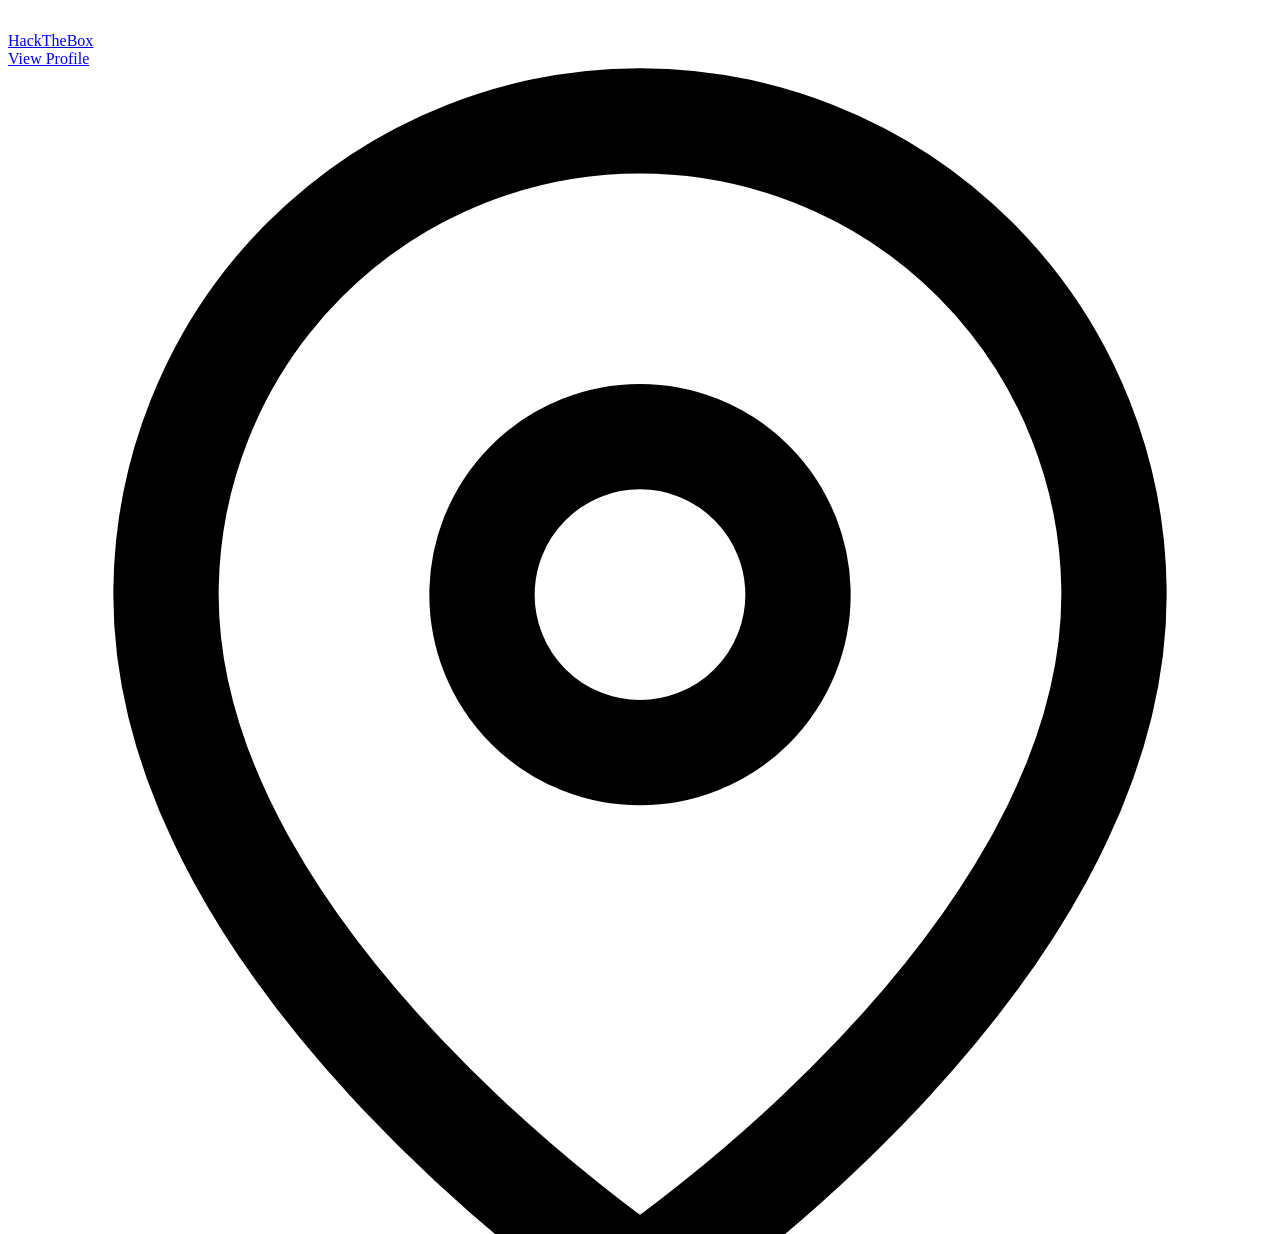
==== commit be9ee811: "add the Mobics IT System Administrator role and refresh the site positioning" ====
--- a/public/classic.html
+++ b/public/classic.html
@@ -5,24 +5,24 @@
     <meta name="viewport" content="width=device-width, initial-scale=1.0">
 
     <!-- Primary Meta -->
-    <title>Panagiotis Zermpinos | Technical Operations Engineer, moving into Cybersecurity</title>
-    <meta name="description" content="Technical Operations Engineer based in Athens, Greece with 3 years maintaining critical law enforcement infrastructure nationwide. 99.5% uptime across 50+ systems. Open to cybersecurity and IT ops roles.">
+    <title>Panagiotis Zermpinos | IT System Administrator, moving into Cybersecurity</title>
+    <meta name="description" content="IT System Administrator in Athens, Greece. On-premises and remote infrastructure, networks, firewalls, endpoints, backups and monitoring for Mobics S.A. and its external partners. Previously 3 years on critical law enforcement infrastructure nationwide, 99.5% uptime across 50+ systems.">
     <meta name="author" content="Panagiotis Zermpinos">
-    <meta name="keywords" content="Technical Support Engineer, IT Operations, Cybersecurity, Forensic Instrument Support, Athens, Greece, Endpoint &amp; Linux Administration, Field Systems, HackTheBox, ISO 27001, Docker, DNS Security, Network Segmentation, Home Lab">
+    <meta name="keywords" content="IT System Administrator, System Administration, IT Operations, Infrastructure, Networks and Firewalls, Monitoring, Cybersecurity, Athens, Greece, Endpoint &amp; Linux Administration, HackTheBox, ISO 27001, Docker, DNS Security, Network Segmentation, Home Lab">
     <meta name="robots" content="index, follow">
     <link rel="canonical" href="https://zermpinos.vercel.app/classic">
 
     <!-- Open Graph / LinkedIn sharing -->
     <meta property="og:type" content="website">
     <meta property="og:url" content="https://zermpinos.vercel.app/classic">
-    <meta property="og:title" content="Panagiotis Zermpinos | Technical Operations Engineer, moving into Cybersecurity">
-    <meta property="og:description" content="Technical Operations Engineer with 3 years maintaining critical law enforcement infrastructure across Greece. 99.5% uptime across 50+ systems. Open to cybersecurity and IT ops roles.">
+    <meta property="og:title" content="Panagiotis Zermpinos | IT System Administrator, moving into Cybersecurity">
+    <meta property="og:description" content="IT System Administrator in Athens, Greece. Infrastructure, networks, firewalls and backups on-premises and remote, with a growing focus on cybersecurity. Previously 99.5% uptime across 50+ law enforcement systems.">
     <meta property="og:image" content="https://zermpinos.vercel.app/img/og-cover.jpg">
 
     <!-- Twitter Card -->
     <meta name="twitter:card" content="summary_large_image">
-    <meta name="twitter:title" content="Panagiotis Zermpinos | Technical Operations Engineer">
-    <meta name="twitter:description" content="Technical Operations Engineer with 3 years in critical law enforcement infrastructure. Open to cybersecurity and IT ops roles.">
+    <meta name="twitter:title" content="Panagiotis Zermpinos | IT System Administrator">
+    <meta name="twitter:description" content="IT System Administrator in Athens, Greece. Infrastructure, networks and security operations, on-premises and remote.">
     <meta name="twitter:image" content="https://zermpinos.vercel.app/img/og-cover.jpg">
 
     <!-- Favicon -->
@@ -37,8 +37,12 @@
       "@context": "https://schema.org",
       "@type": "Person",
       "name": "Panagiotis Zermpinos",
-      "jobTitle": "Technical Operations Engineer",
-      "description": "Technical Operations Engineer with a growing focus on cybersecurity and critical systems, based in Athens, Greece.",
+      "jobTitle": "IT System Administrator",
+      "worksFor": {
+        "@type": "Organization",
+        "name": "Mobics S.A."
+      },
+      "description": "IT System Administrator in Athens, Greece, responsible for on-premises and remote infrastructure, networks, firewalls, endpoints and backups, with a growing focus on cybersecurity.",
       "url": "https://zermpinos.vercel.app/",
       "email": "p.zermpinos@proton.me",
       "image": "https://zermpinos.vercel.app/img/og-cover.jpg",
@@ -88,11 +92,12 @@
             <div class="hero-content">
                 <div class="terminal-prompt mono" aria-hidden="true">$ whoami</div>
                 <h1>PANAGIOTIS ZERMPINOS</h1>
-                <h2>Technical Operations Engineer, moving into Cybersecurity</h2>
+                <h2>IT System Administrator, moving into Cybersecurity</h2>
                 <p class="hero-description">
-                    Kept <span class="accent-text">critical law enforcement infrastructure running nationwide</span> for 3 years:
-                    50+ forensic instruments, a €3M project, and 99.5% uptime across Greece.
-                    Now bringing that operational discipline into <span class="accent-text">cybersecurity and IT operations</span>, backed by a self-hosted Linux and Docker network security stack built and documented first-hand.
+                    Run <span class="accent-text">on-premises and remote infrastructure</span> for Mobics S.A. and its external partners:
+                    servers, networks, firewalls, endpoints, backups and monitoring.
+                    Before that, 3 years keeping critical law enforcement infrastructure running nationwide: 50+ forensic instruments, a €3M project, and 99.5% uptime across Greece.
+                    Moving deeper into <span class="accent-text">cybersecurity</span>, backed by a self-hosted Linux and Docker network security stack built and documented first-hand.
                 </p>
                 <div class="cta-buttons">
                     <a href="/" class="btn btn-primary" aria-label="Explore the interactive, walkable version of this CV">
@@ -159,8 +164,8 @@
                     <div class="stat-label">National Project . Technical Ops</div>
                 </div>
                 <div class="stat-card">
-                    <div class="stat-number mono">3+</div>
-                    <div class="stat-label">Years in Security-Critical Ops</div>
+                    <div class="stat-number mono">4+</div>
+                    <div class="stat-label">Years in Technical Operations</div>
                 </div>
             </div>
         </section>
@@ -174,6 +179,20 @@
             </div>
 
             <div class="timeline">
+                <div class="timeline-item">
+                    <div class="timeline-date mono">SEP 2026 - PRESENT</div>
+                    <h3 class="timeline-title">IT System Administrator</h3>
+                    <div class="timeline-company">Mobics S.A.</div>
+                    <div class="timeline-description">
+                        <p>Infrastructure and core IT services for Mobics and its external partners, on-premises and remote.</p>
+                        <ul>
+                            <li><strong>Infrastructure:</strong> On-premises and remote servers, networks, firewalls, endpoints and backups across company and partner environments</li>
+                            <li><strong>Core IT Services:</strong> Administration and support of the services the business runs on day to day</li>
+                            <li><strong>Monitoring:</strong> Standing up monitoring and alerting across internal and partner-facing services</li>
+                        </ul>
+                    </div>
+                </div>
+
                 <div class="timeline-item">
                     <div class="timeline-date mono">SEP 2023 - AUG 2026</div>
                     <h3 class="timeline-title">Application & Technical Support Engineer</h3>
@@ -222,21 +241,24 @@
                 <div class="skill-category">
                     <h3>IT Operations & Support</h3>
                     <div class="skill-tags">
+                        <span class="skill-tag">Server Administration</span>
+                        <span class="skill-tag">Endpoint & Linux Administration</span>
+                        <span class="skill-tag">L1/L2 Technical Support</span>
+                        <span class="skill-tag">Incident Triage & Response</span>
+                        <span class="skill-tag">Monitoring & Alerting</span>
                         <span class="skill-tag">Field Systems Maintenance</span>
-                        <span class="skill-tag">L1/L2 Technical Support</span>
-                        <span class="skill-tag">Endpoint & Linux Administration</span>
-                        <span class="skill-tag">Incident Triage & Response</span>
                     </div>
                 </div>
 
                 <div class="skill-category">
                     <h3>Networking & Security</h3>
                     <div class="skill-tags">
+                        <span class="skill-tag">Firewall Administration</span>
+                        <span class="skill-tag">nftables</span>
+                        <span class="skill-tag">Network Segmentation</span>
+                        <span class="skill-tag">WireGuard</span>
+                        <span class="skill-tag">DNS (Pi-hole / unbound)</span>
                         <span class="skill-tag">Docker</span>
-                        <span class="skill-tag">DNS (Pi-hole / unbound)</span>
-                        <span class="skill-tag">nftables</span>
-                        <span class="skill-tag">WireGuard</span>
-                        <span class="skill-tag">Network Segmentation</span>
                         <span class="skill-tag">Backup & Disaster Recovery</span>
                     </div>
                 </div>
@@ -424,8 +446,8 @@
             </div>
 
             <p class="contact-intro">
-                Open to roles in <span class="accent-text">cybersecurity, IT operations, and technical support</span>.
-                If you're looking for someone who bridges engineering precision with hands-on operational reliability (forensic instrument support, L1/L2 technical support, endpoint and Linux administration) and a growing security focus, let's talk.
+                I work across <span class="accent-text">infrastructure, networks, and security operations</span>, on-premises and remote,
+                with a growing focus on <span class="accent-text">cybersecurity</span>. If that overlaps with what you're building, let's talk.
             </p>
 
             <div class="contact-grid">
@@ -485,7 +507,7 @@
     </footer>
 
     <script src="/jspdf.umd.min.js" integrity="sha384-GwHhSt8QjC7J+v0zZ0Flfho/T76YHEcCL9w4rvjTIUHauh6gWJeBSIi3vWXxNhtA" crossorigin="anonymous"></script>
-    <script src="/cv-generator.js?v=2026-08-25" integrity="sha384-1qduBI10ILkg7o9z2yc2MBcomLEhE+97EdgYUMsoRtaaHljj7bXj++gmZLF/Y929" crossorigin="anonymous"></script>
+    <script src="/cv-generator.js?v=2026-09-01" integrity="sha384-smLooFL51NjYrr1BJbIm/un4Jh6jMsWrA5grruDMARbSPkPb1iinI3/Ubpq7kjB4" crossorigin="anonymous"></script>
     <script src="/script.js" integrity="sha384-Ui8MgaGaK4apBFzmwYrPnghhg0p6IrQHqqA+hTeaWpCNofv5Ljb3BClyiiJEBAnd" crossorigin="anonymous"></script>
 </body>
 </html>
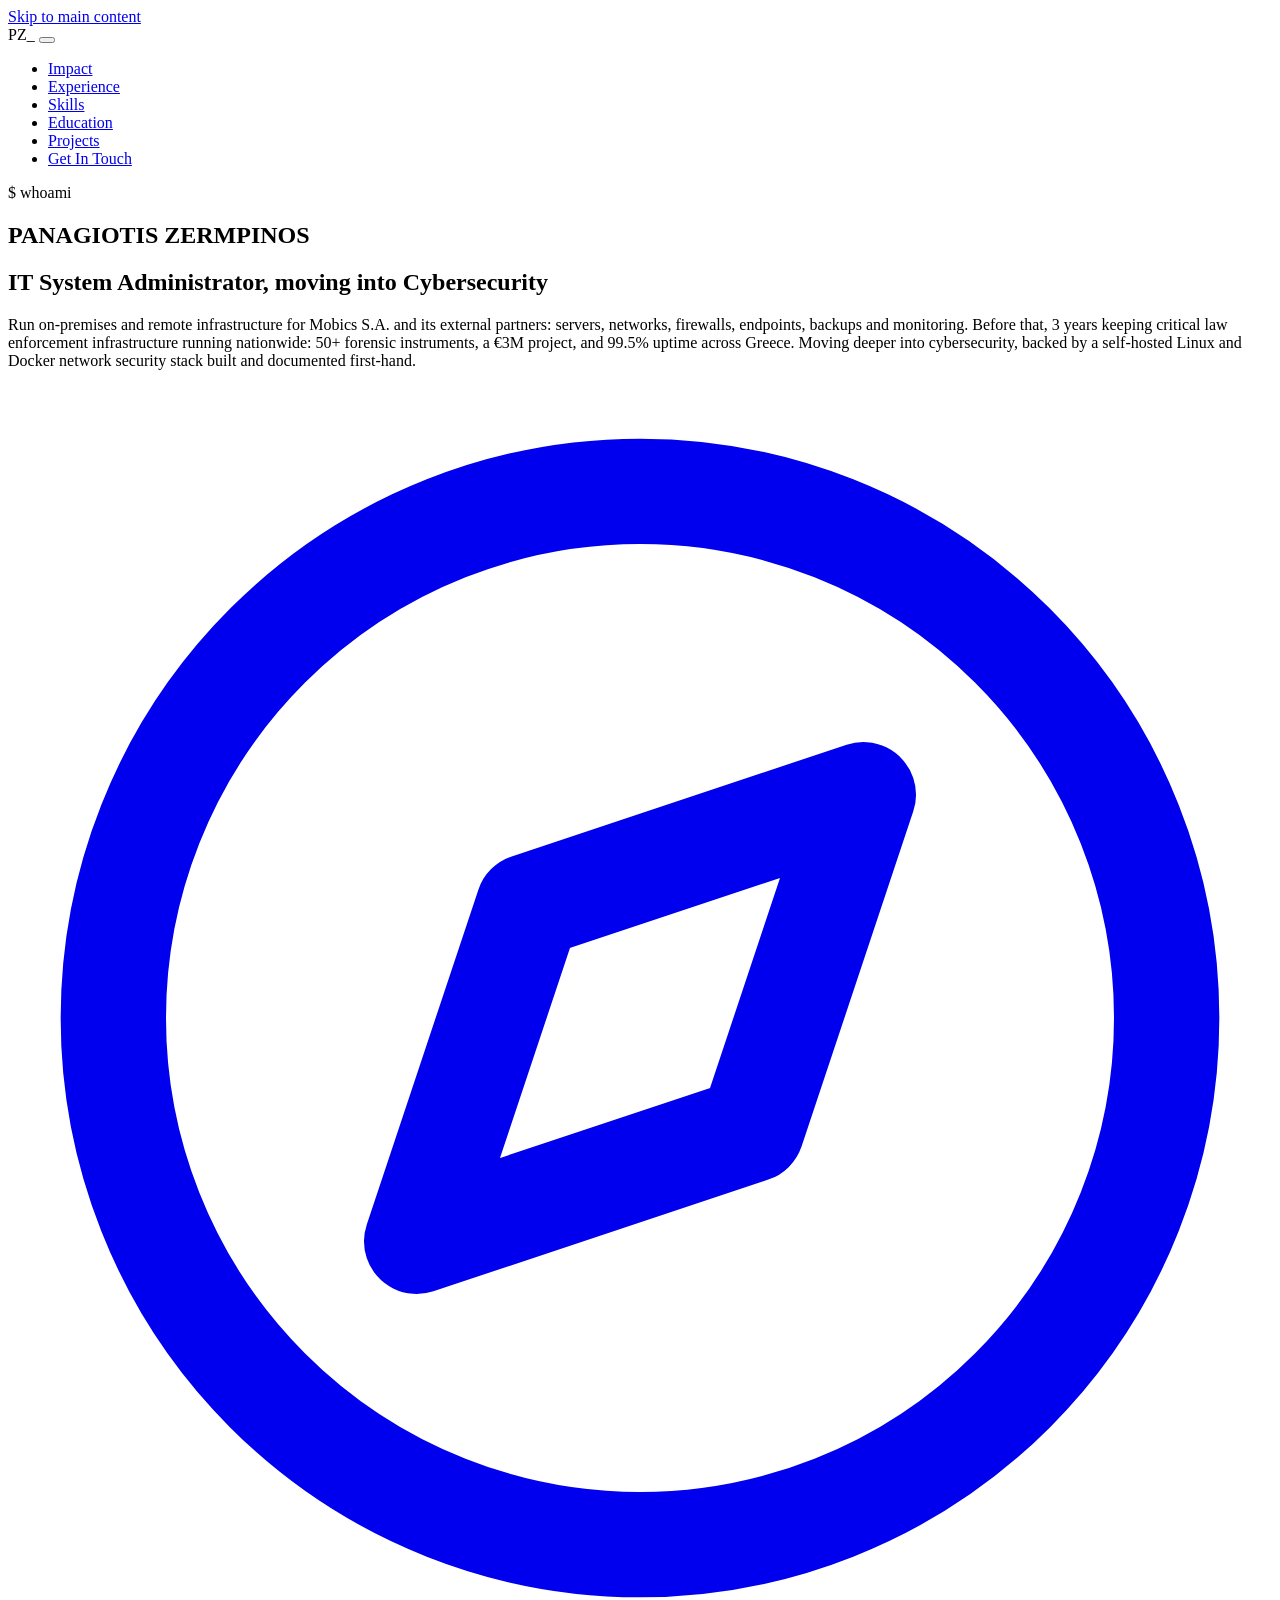
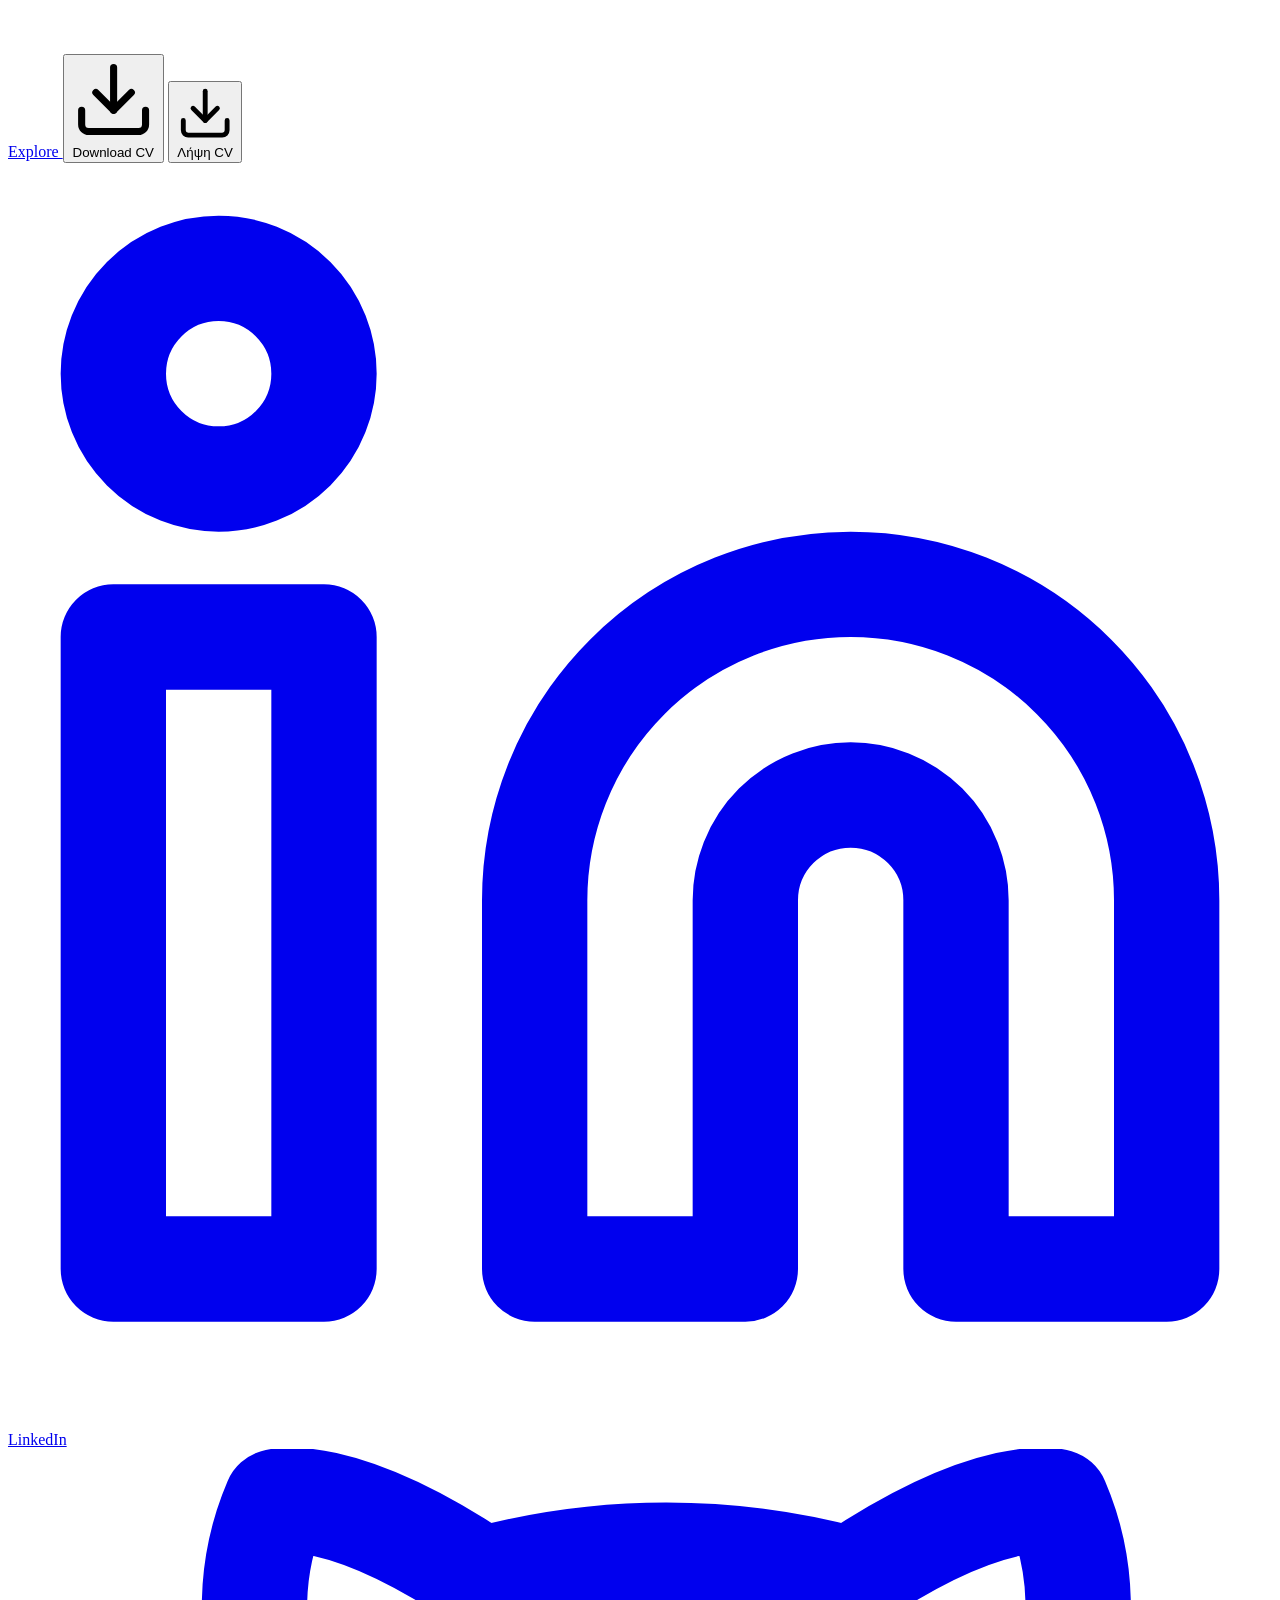
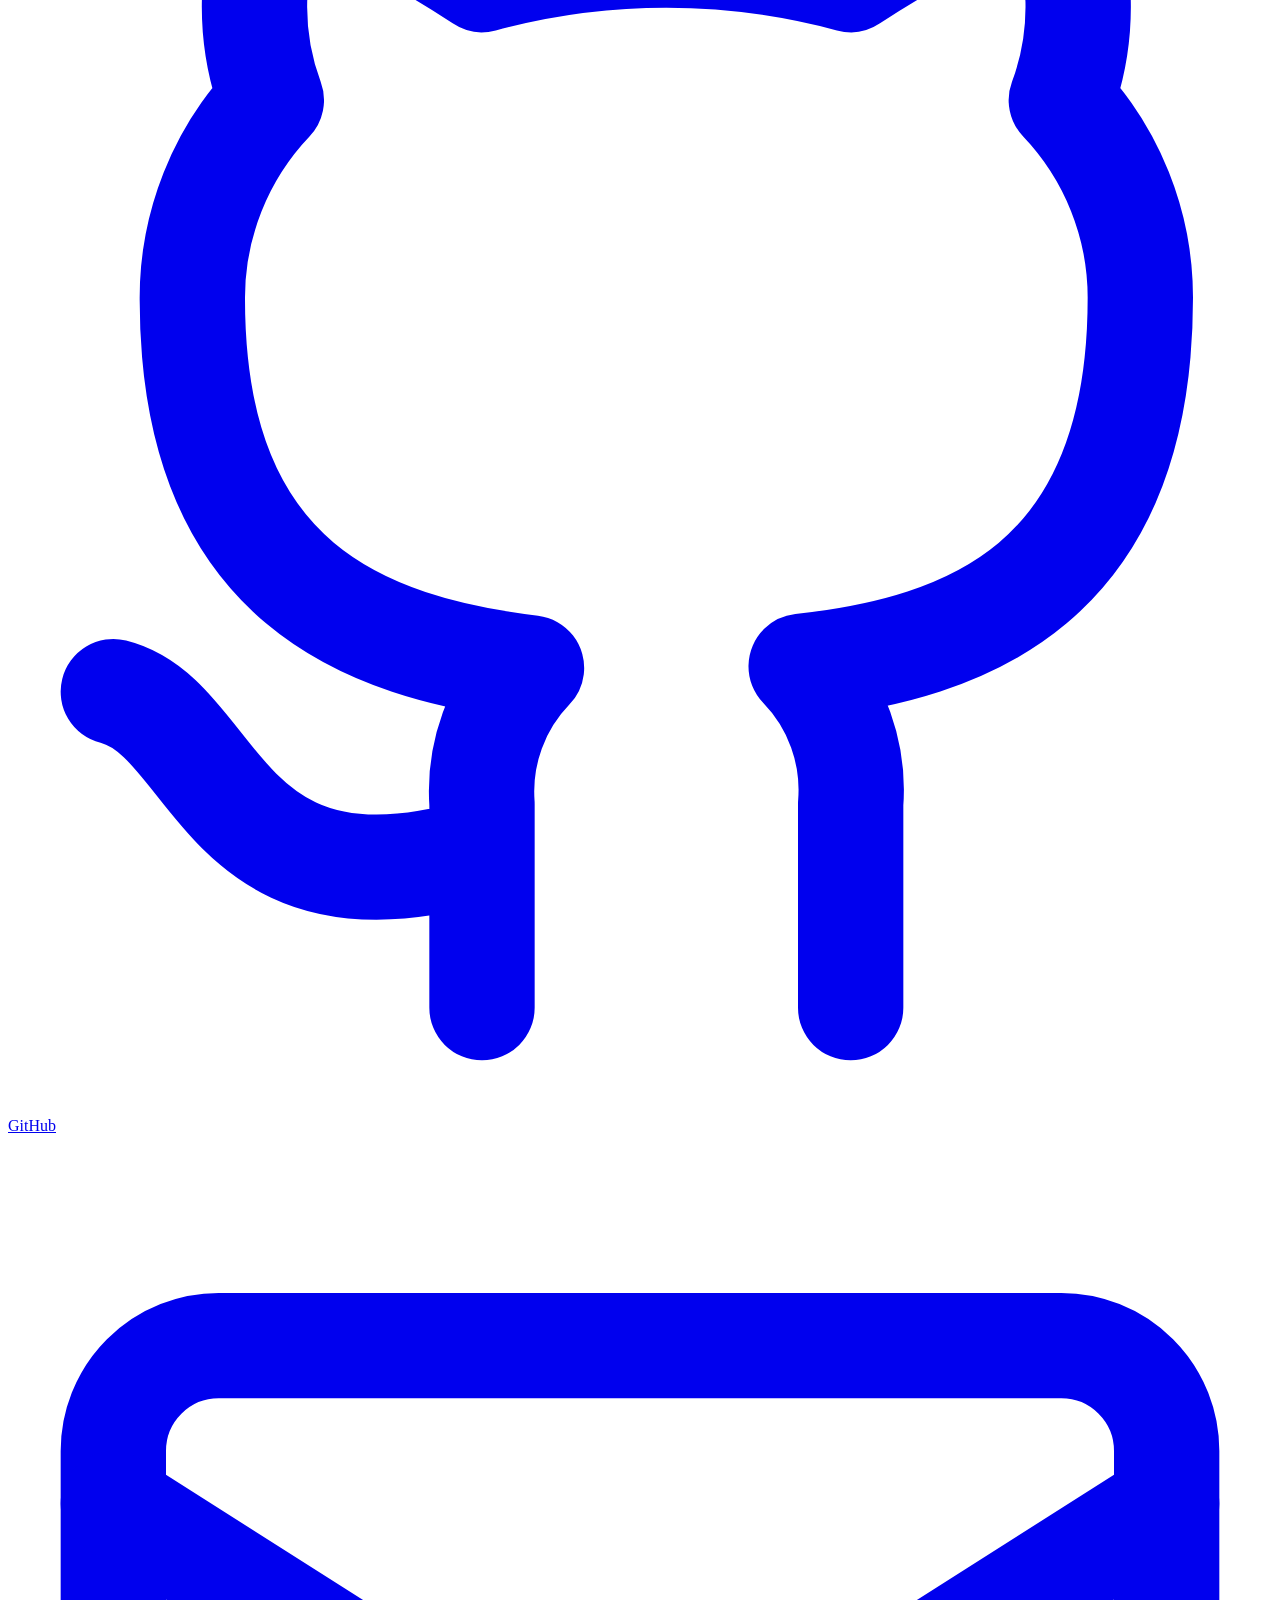
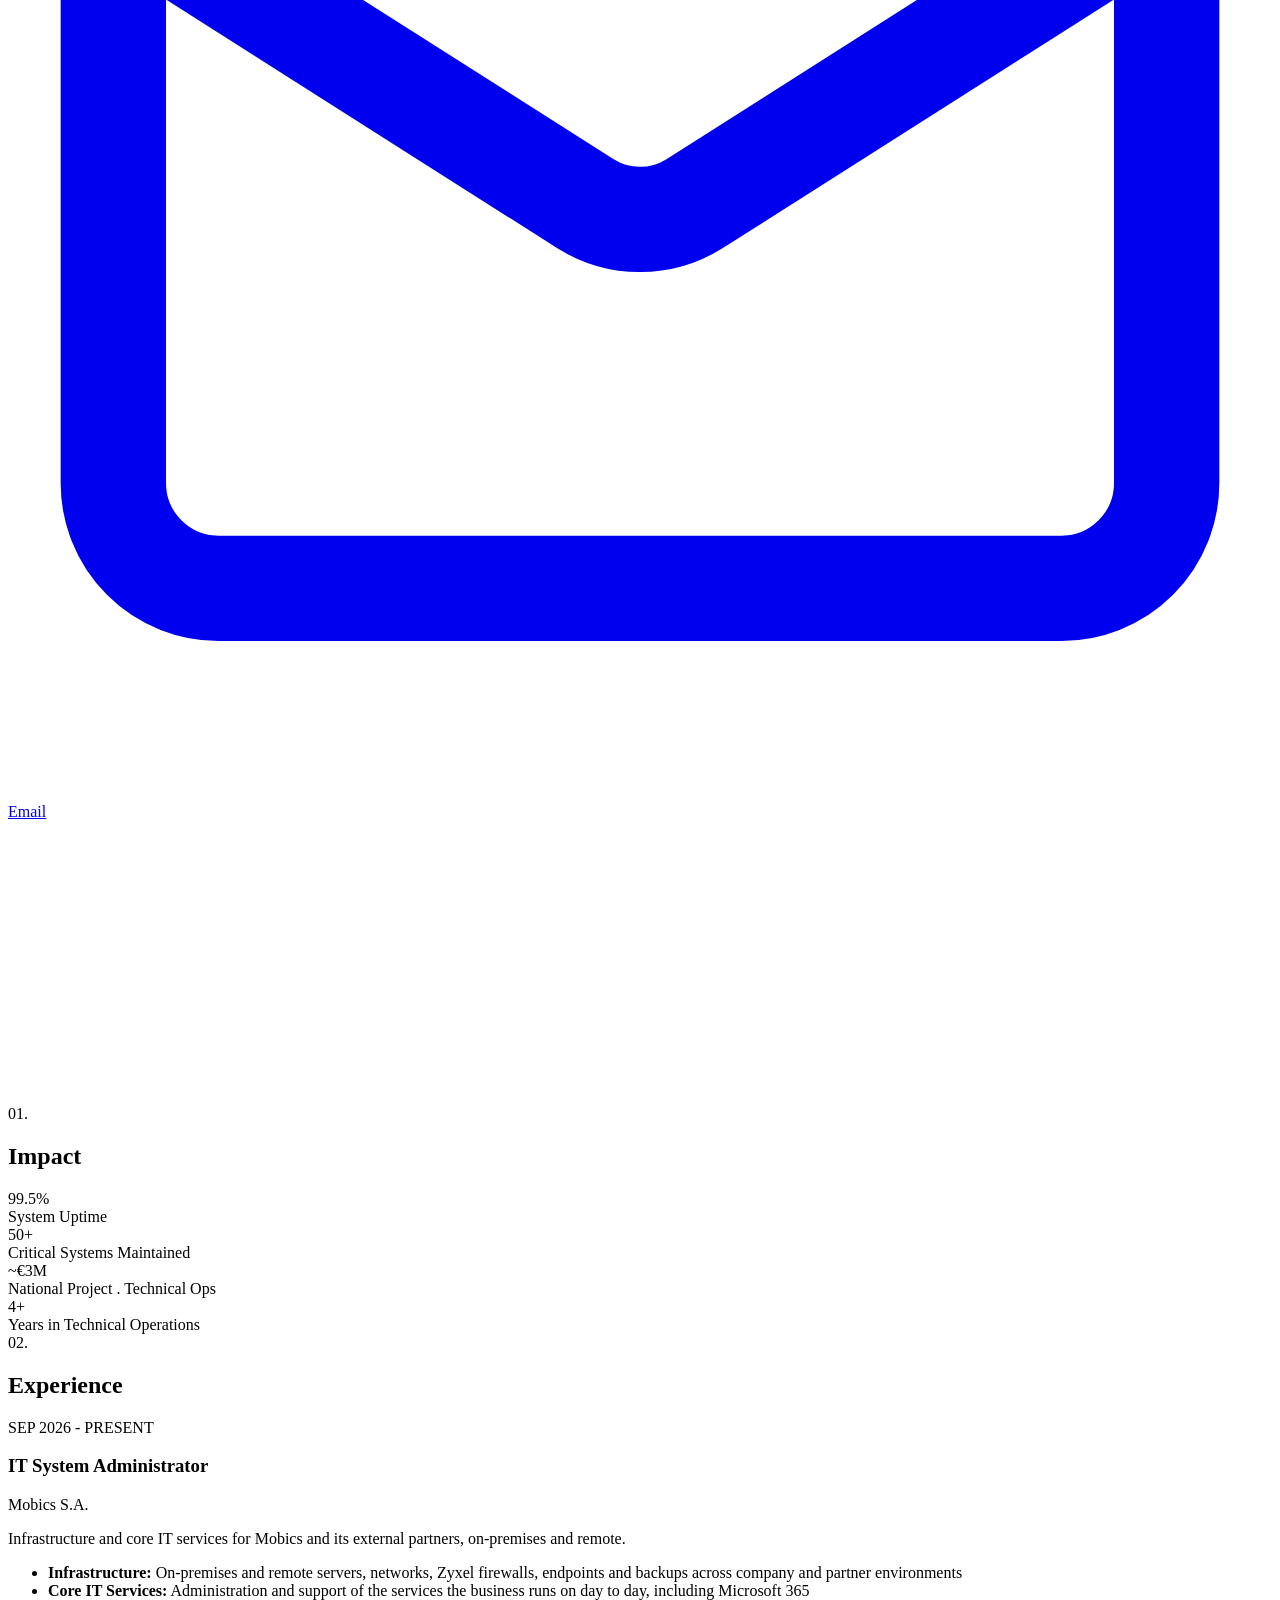
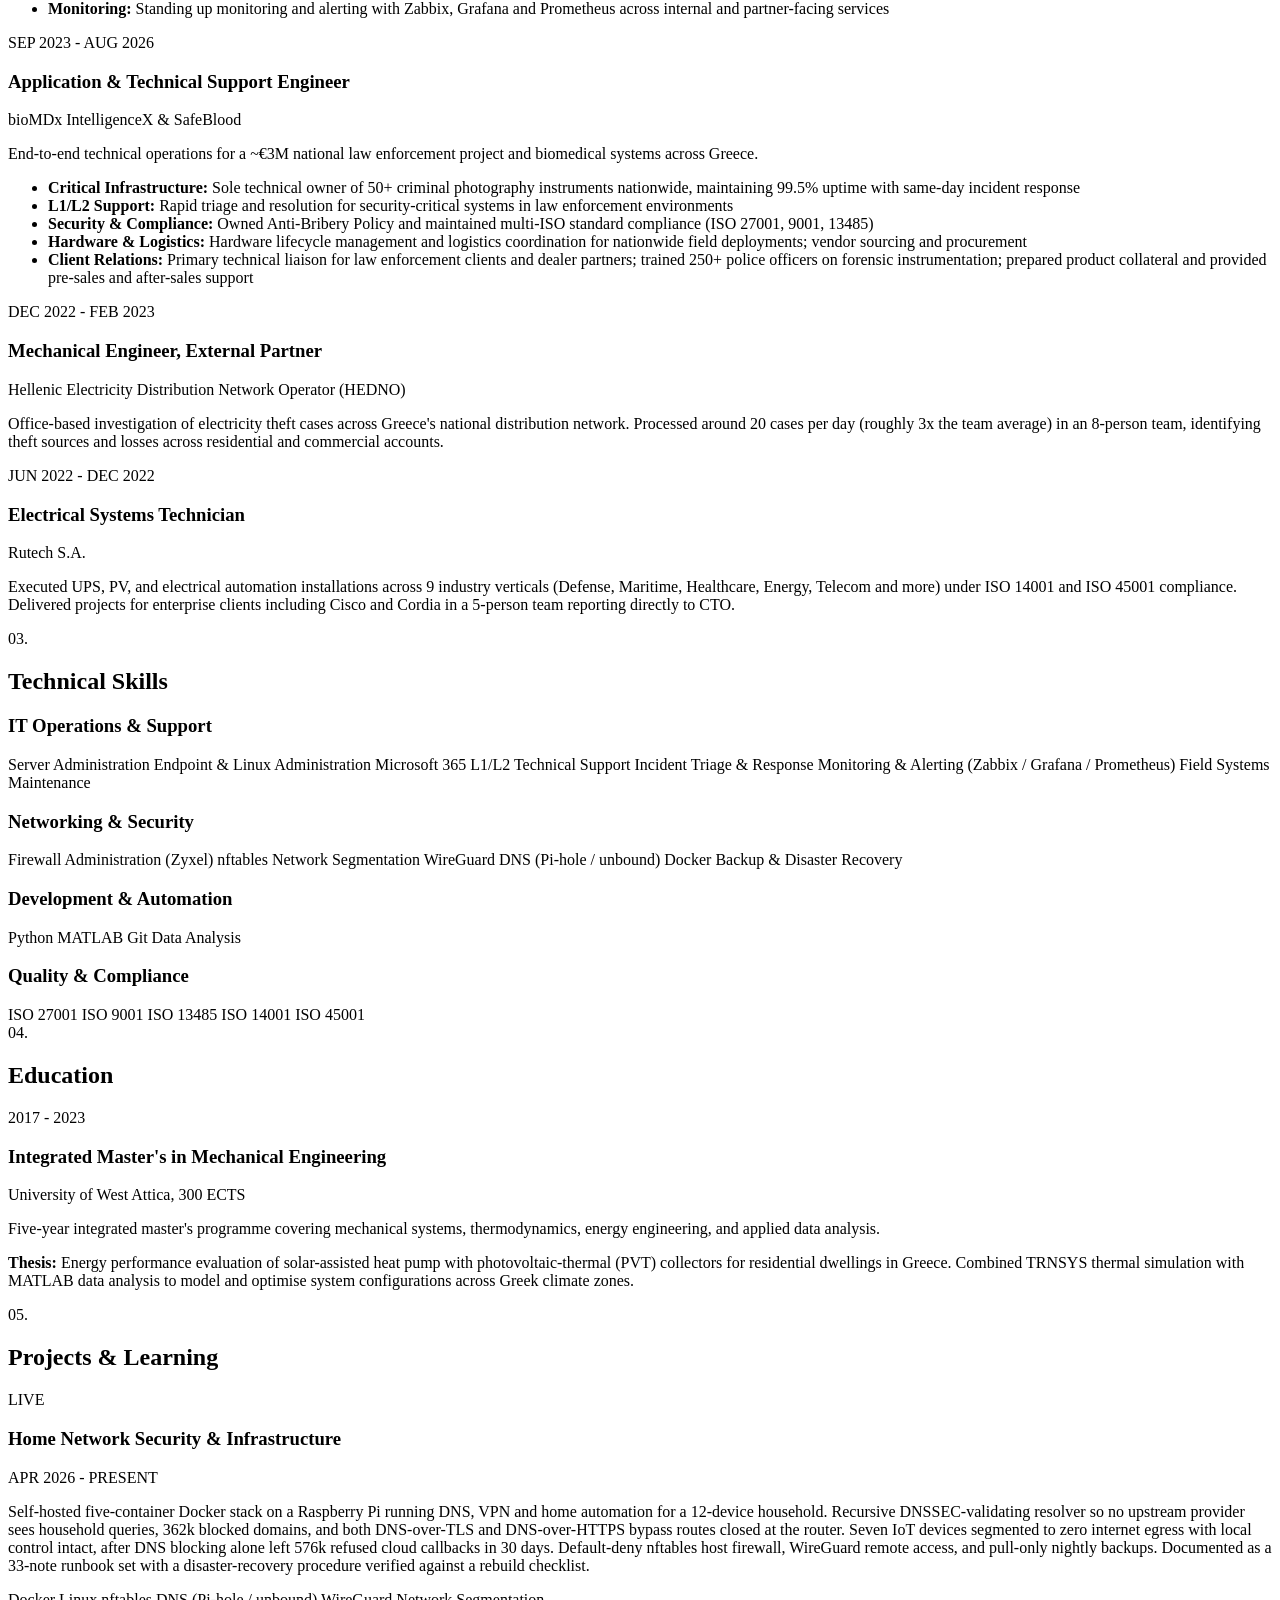
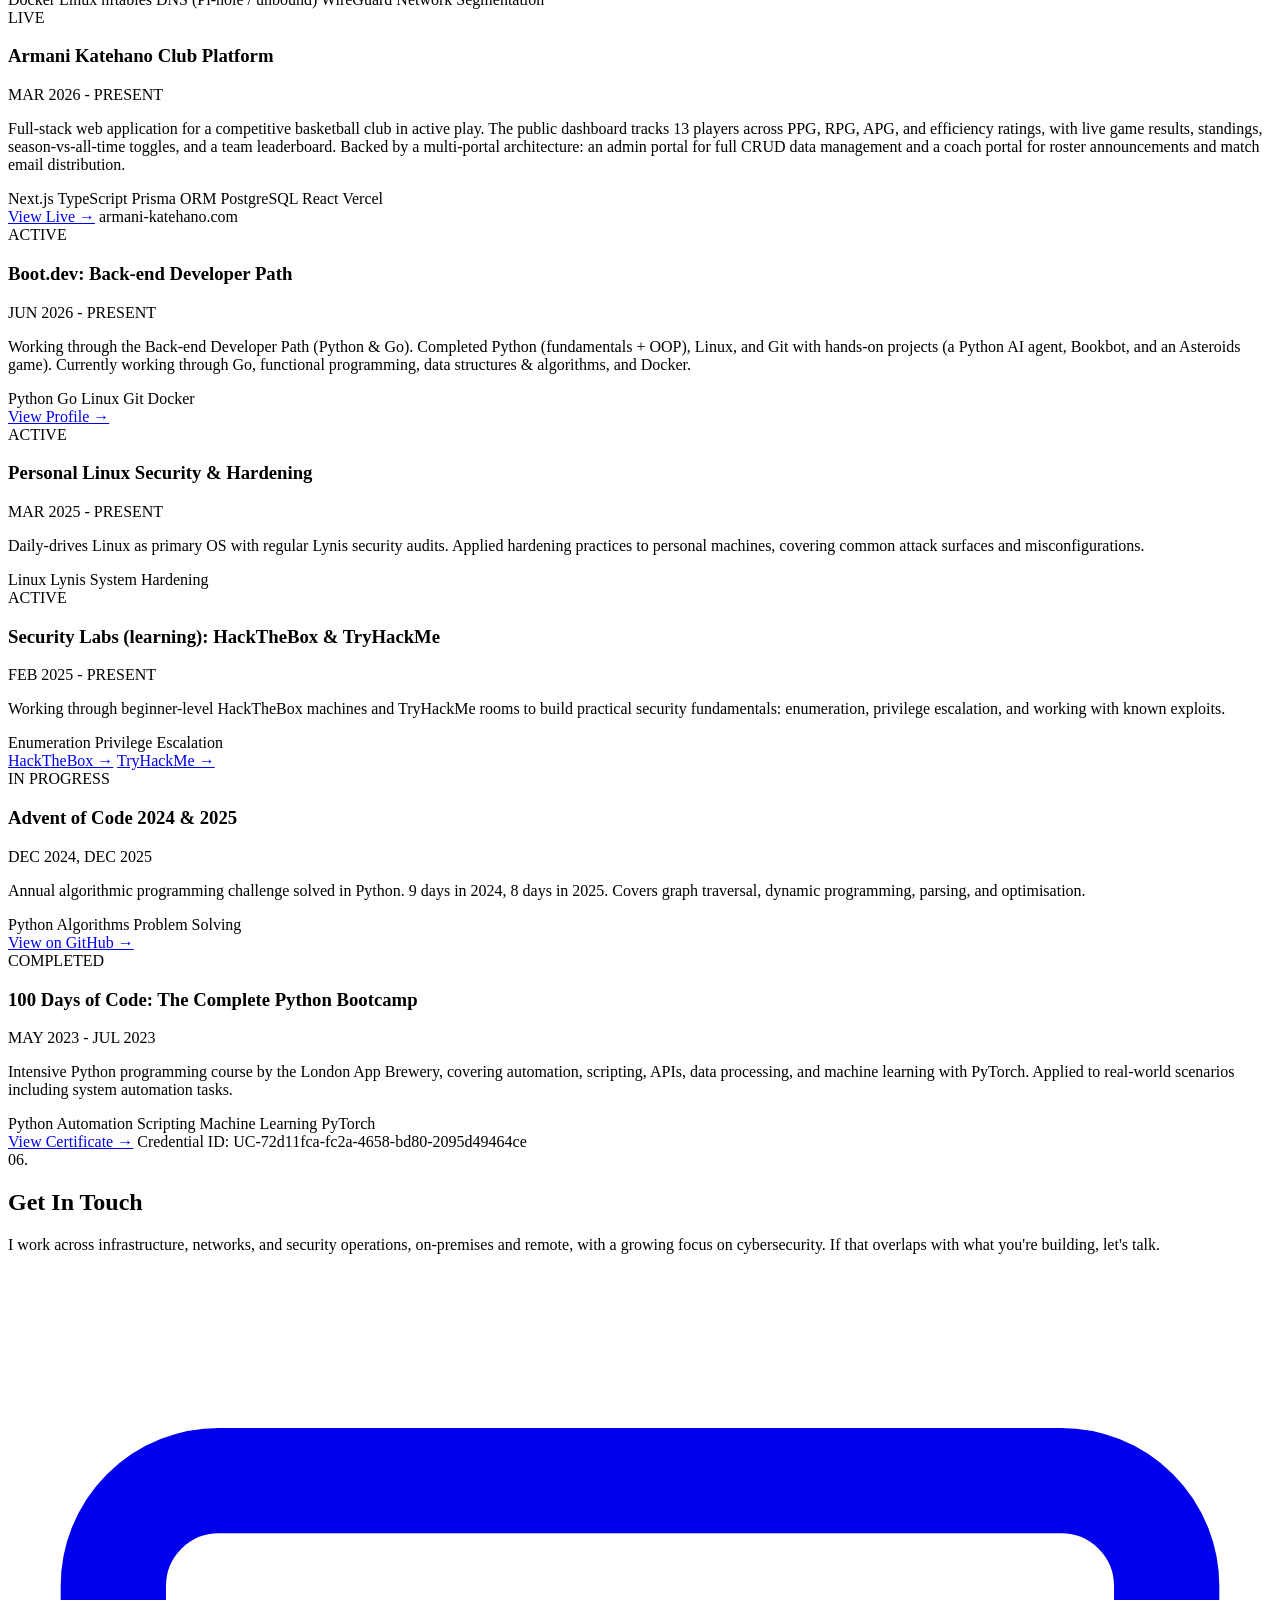
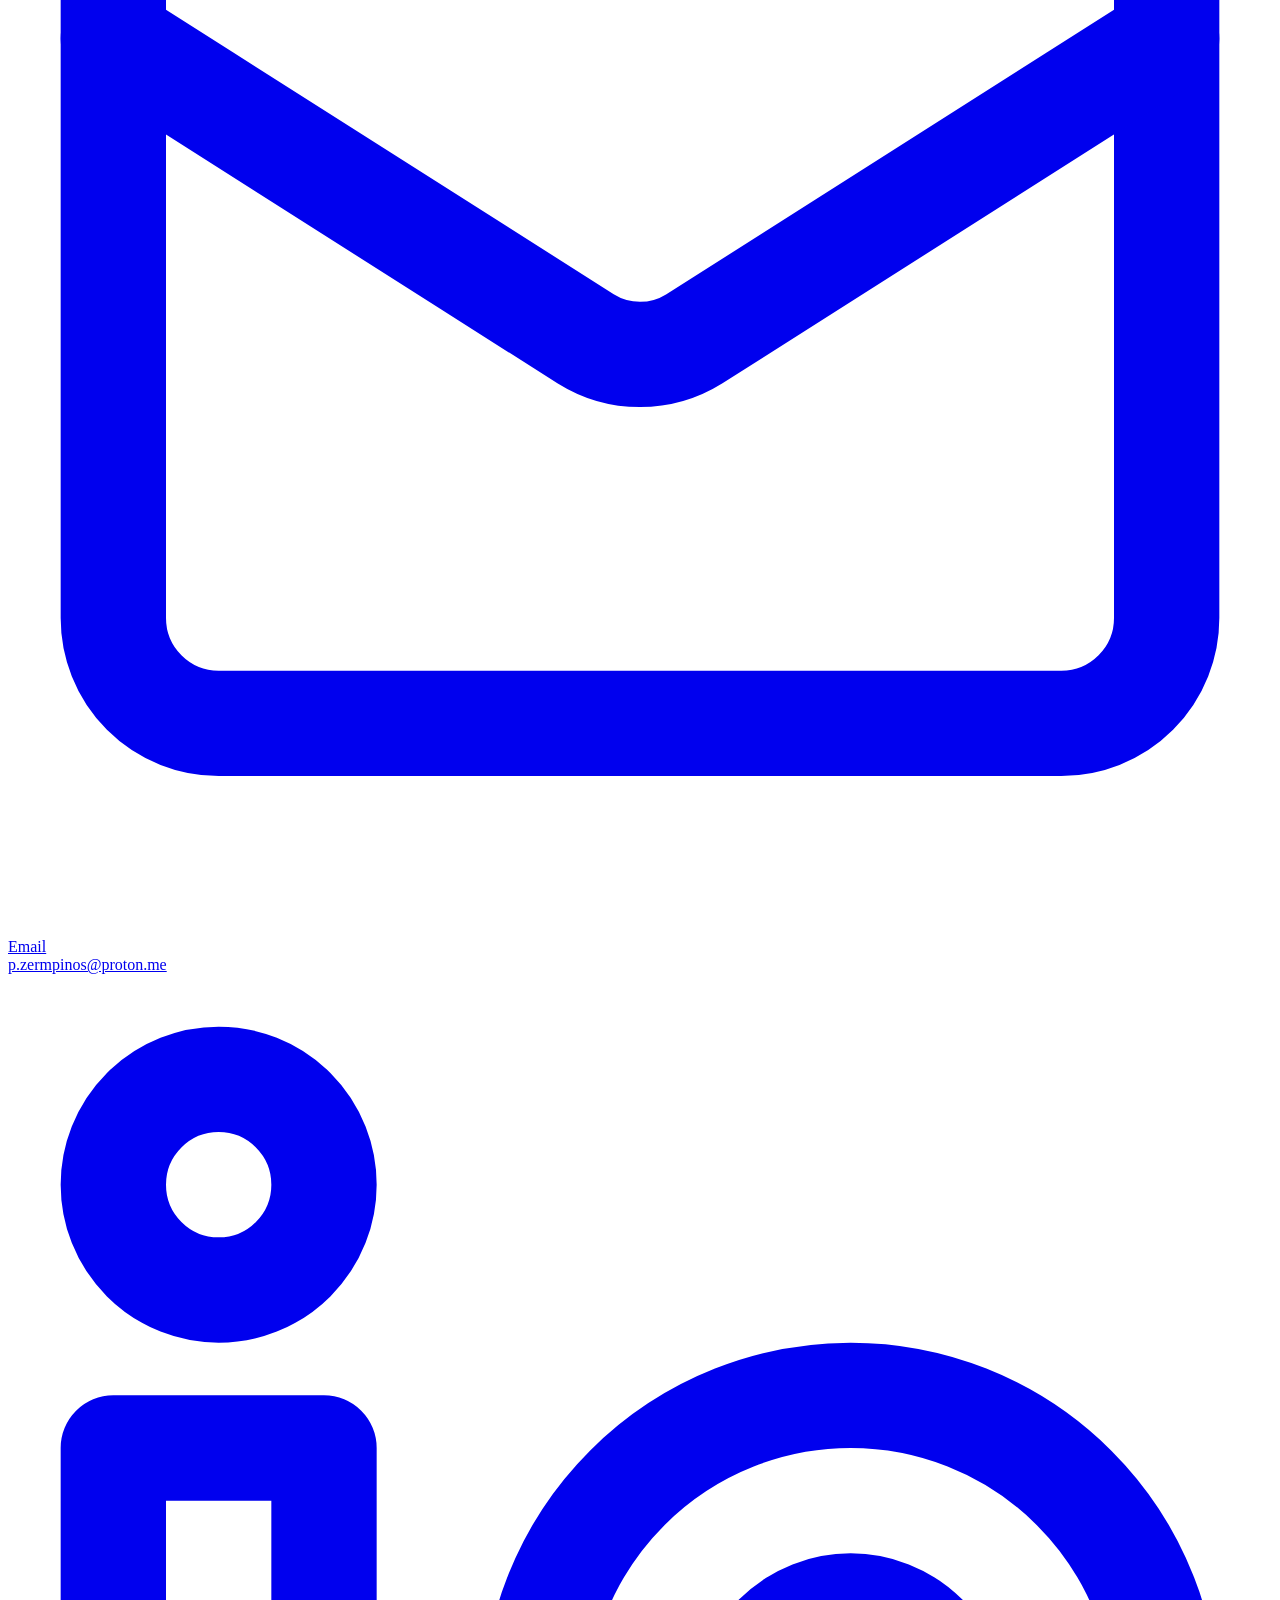
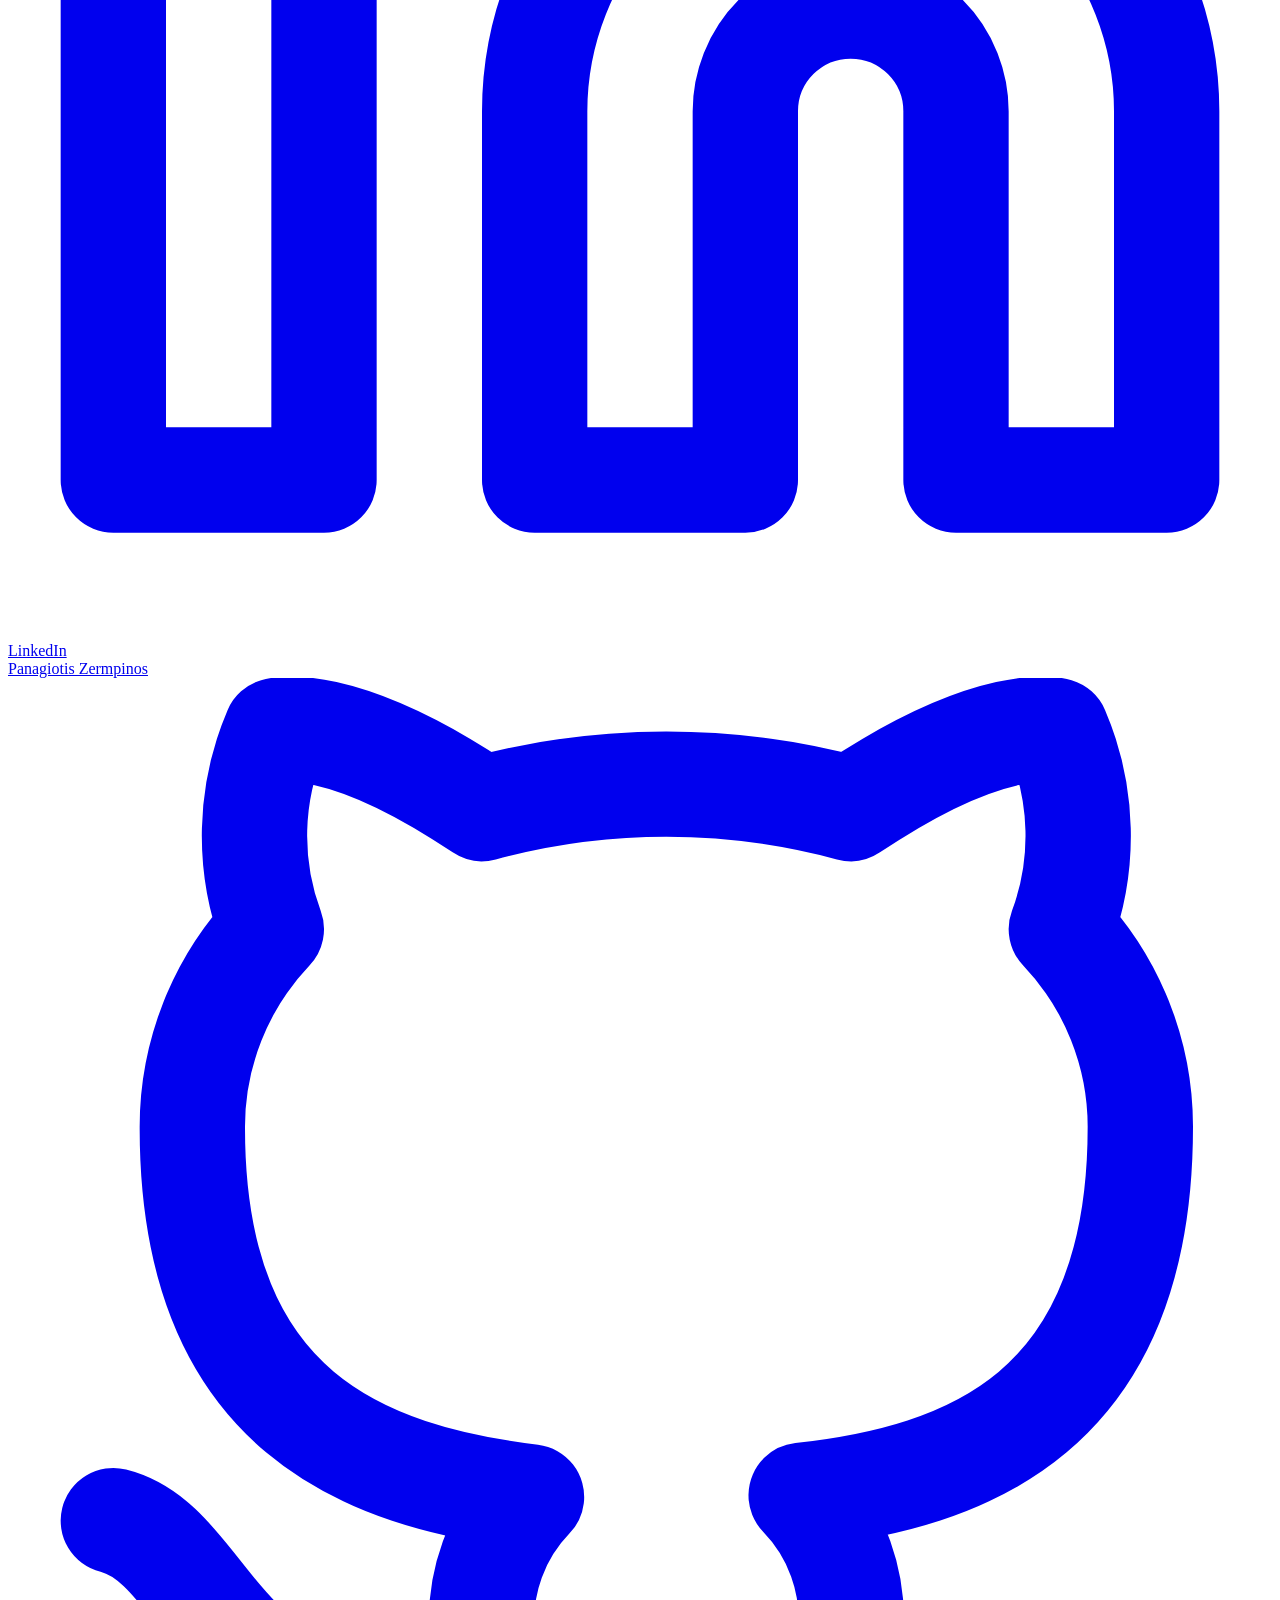
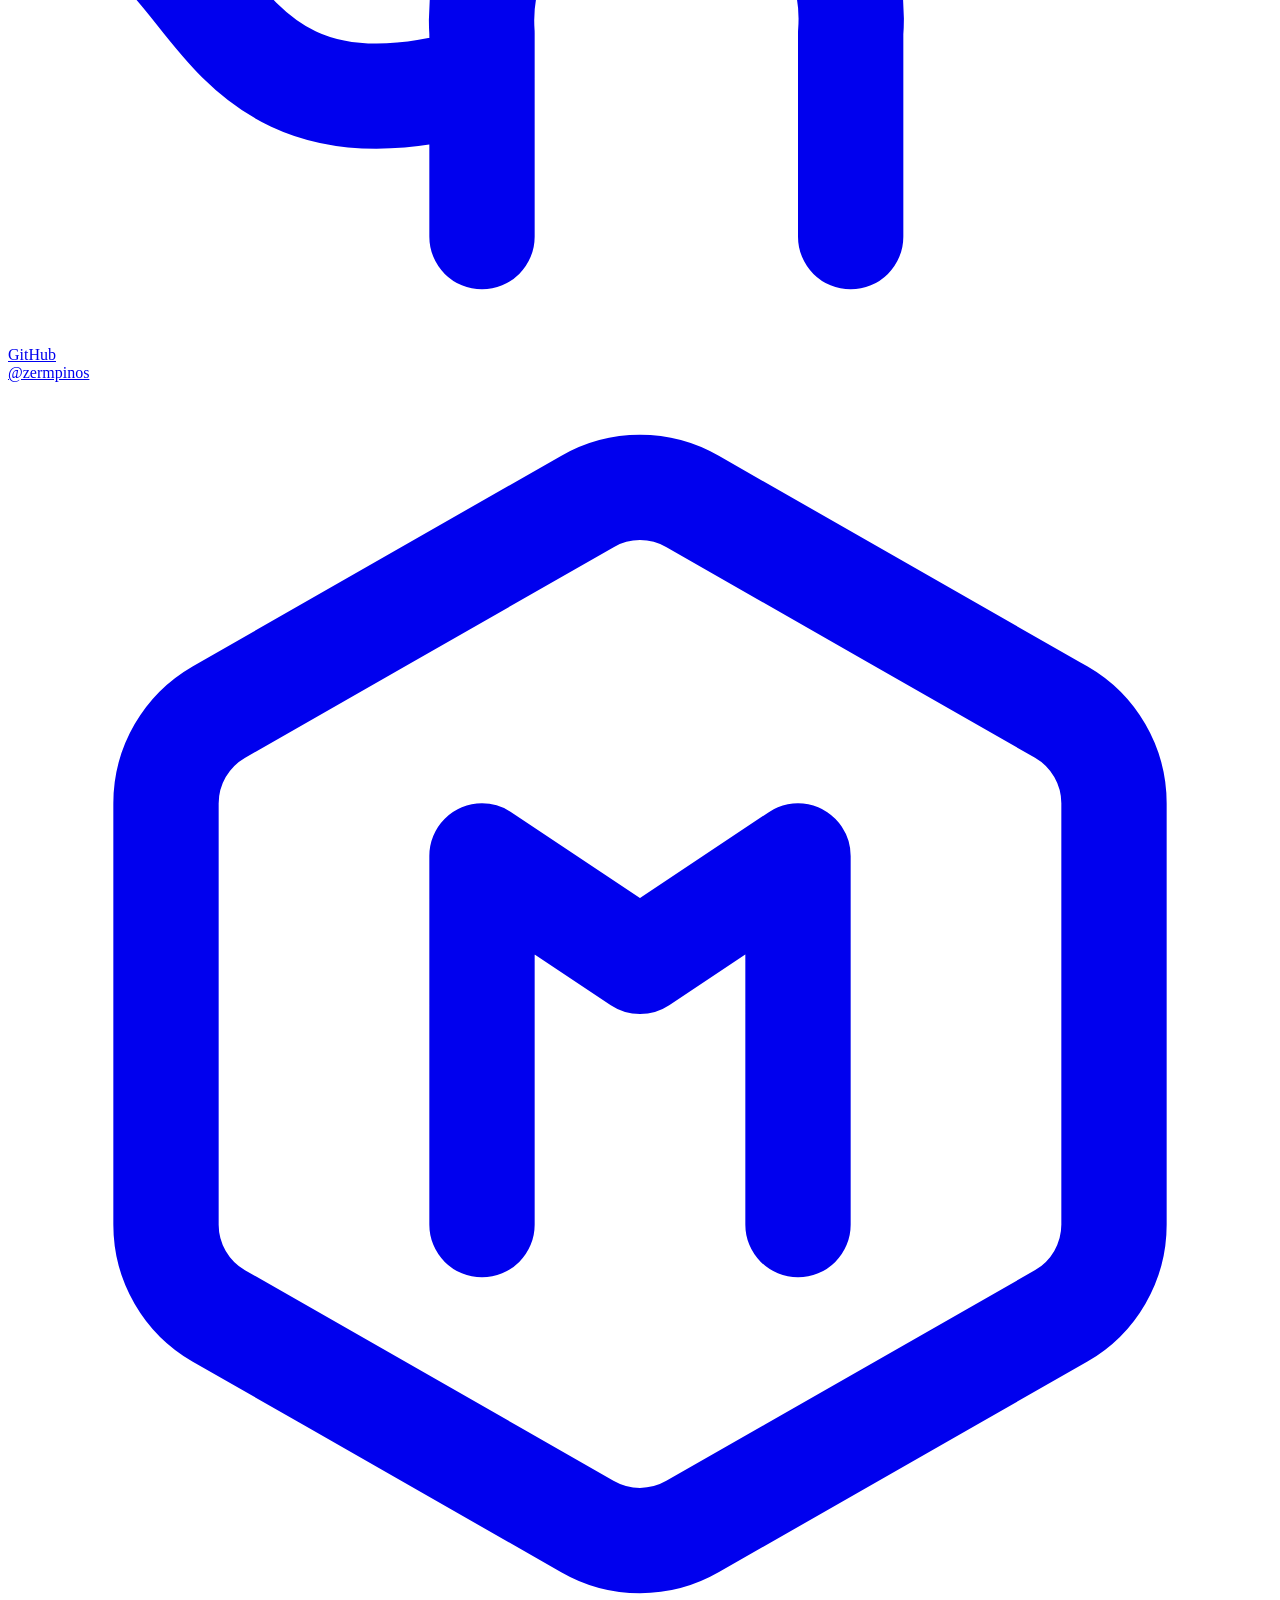
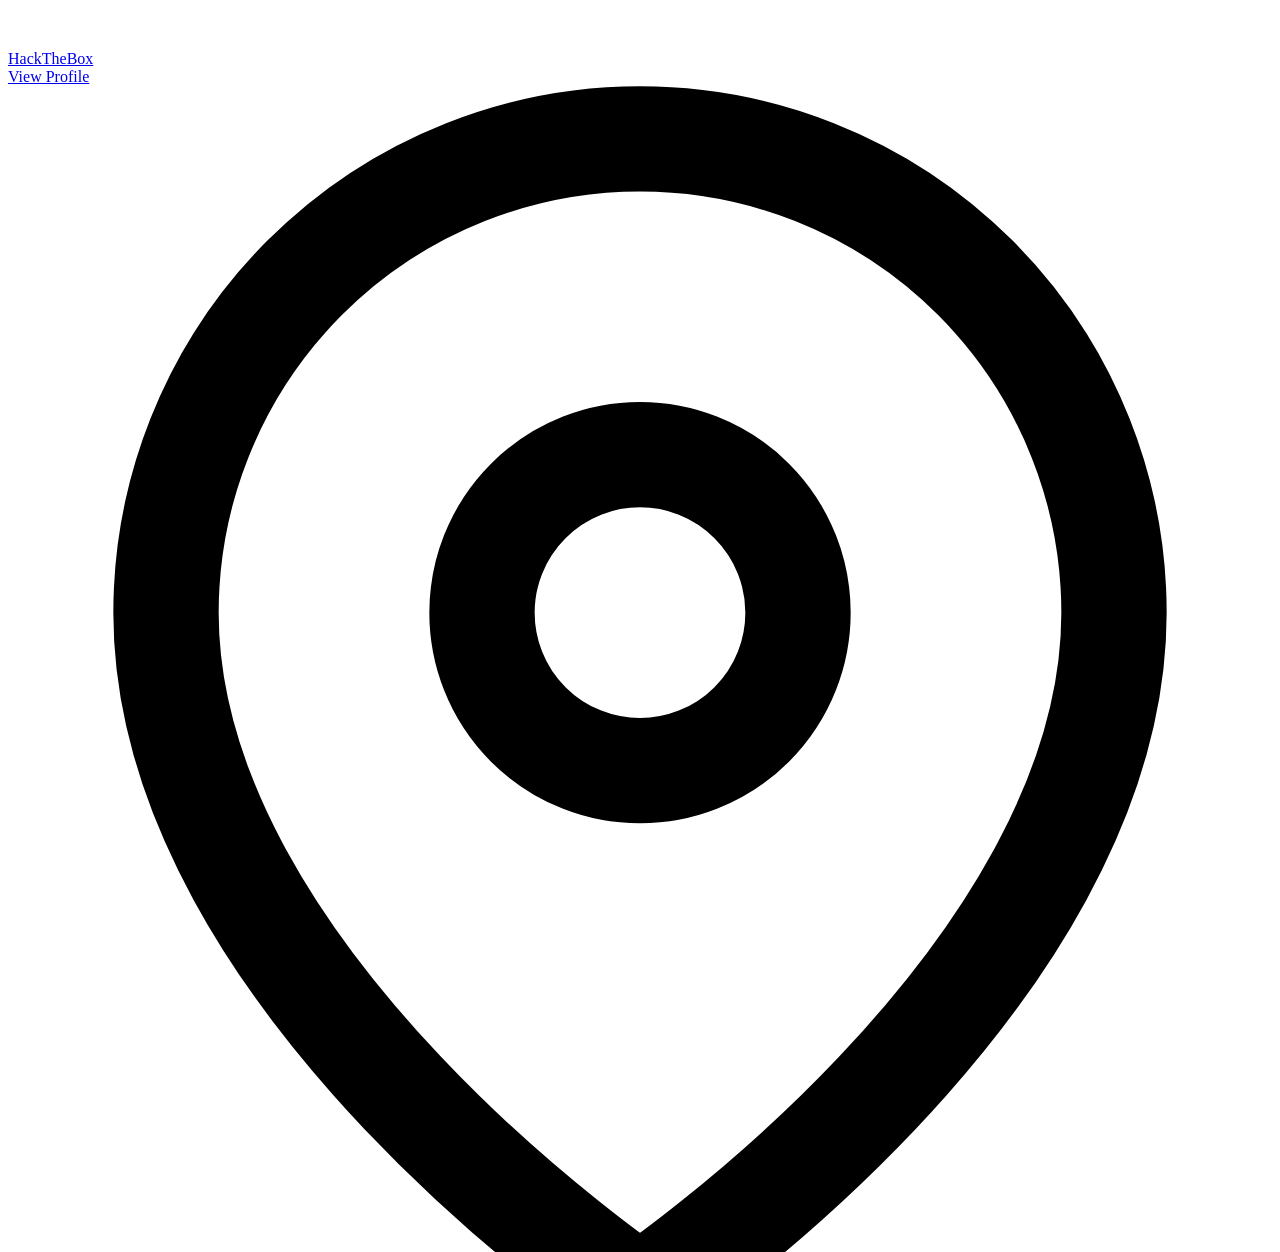
==== commit e2131200: "name the production stack in the new role, reorder the PDF projects, and refresh the README" ====
--- a/public/classic.html
+++ b/public/classic.html
@@ -8,7 +8,7 @@
     <title>Panagiotis Zermpinos | IT System Administrator, moving into Cybersecurity</title>
     <meta name="description" content="IT System Administrator in Athens, Greece. On-premises and remote infrastructure, networks, firewalls, endpoints, backups and monitoring for Mobics S.A. and its external partners. Previously 3 years on critical law enforcement infrastructure nationwide, 99.5% uptime across 50+ systems.">
     <meta name="author" content="Panagiotis Zermpinos">
-    <meta name="keywords" content="IT System Administrator, System Administration, IT Operations, Infrastructure, Networks and Firewalls, Monitoring, Cybersecurity, Athens, Greece, Endpoint &amp; Linux Administration, HackTheBox, ISO 27001, Docker, DNS Security, Network Segmentation, Home Lab">
+    <meta name="keywords" content="IT System Administrator, System Administration, IT Operations, Infrastructure, Networks and Firewalls, Monitoring, Zabbix, Grafana, Prometheus, Microsoft 365, Cybersecurity, Athens, Greece, Endpoint &amp; Linux Administration, HackTheBox, ISO 27001, Docker, DNS Security, Network Segmentation, Home Lab">
     <meta name="robots" content="index, follow">
     <link rel="canonical" href="https://zermpinos.vercel.app/classic">
 
@@ -186,9 +186,9 @@
                     <div class="timeline-description">
                         <p>Infrastructure and core IT services for Mobics and its external partners, on-premises and remote.</p>
                         <ul>
-                            <li><strong>Infrastructure:</strong> On-premises and remote servers, networks, firewalls, endpoints and backups across company and partner environments</li>
-                            <li><strong>Core IT Services:</strong> Administration and support of the services the business runs on day to day</li>
-                            <li><strong>Monitoring:</strong> Standing up monitoring and alerting across internal and partner-facing services</li>
+                            <li><strong>Infrastructure:</strong> On-premises and remote servers, networks, Zyxel firewalls, endpoints and backups across company and partner environments</li>
+                            <li><strong>Core IT Services:</strong> Administration and support of the services the business runs on day to day, including Microsoft 365</li>
+                            <li><strong>Monitoring:</strong> Standing up monitoring and alerting with Zabbix, Grafana and Prometheus across internal and partner-facing services</li>
                         </ul>
                     </div>
                 </div>
@@ -243,9 +243,10 @@
                     <div class="skill-tags">
                         <span class="skill-tag">Server Administration</span>
                         <span class="skill-tag">Endpoint & Linux Administration</span>
+                        <span class="skill-tag">Microsoft 365</span>
                         <span class="skill-tag">L1/L2 Technical Support</span>
                         <span class="skill-tag">Incident Triage & Response</span>
-                        <span class="skill-tag">Monitoring & Alerting</span>
+                        <span class="skill-tag">Monitoring & Alerting (Zabbix / Grafana / Prometheus)</span>
                         <span class="skill-tag">Field Systems Maintenance</span>
                     </div>
                 </div>
@@ -253,7 +254,7 @@
                 <div class="skill-category">
                     <h3>Networking & Security</h3>
                     <div class="skill-tags">
-                        <span class="skill-tag">Firewall Administration</span>
+                        <span class="skill-tag">Firewall Administration (Zyxel)</span>
                         <span class="skill-tag">nftables</span>
                         <span class="skill-tag">Network Segmentation</span>
                         <span class="skill-tag">WireGuard</span>
@@ -378,7 +379,7 @@
                     <h3 class="project-title">Personal Linux Security &amp; Hardening</h3>
                     <p class="project-date mono">MAR 2025 - PRESENT</p>
                     <p class="project-description">
-                        Daily-drives Linux as primary OS with regular Lynis security audits. Applied hardening practices to personal and friends' machines, covering common attack surfaces and misconfigurations.
+                        Daily-drives Linux as primary OS with regular Lynis security audits. Applied hardening practices to personal machines, covering common attack surfaces and misconfigurations.
                     </p>
                     <div class="project-tech">
                         <span class="tech-badge">Linux</span>
@@ -507,7 +508,7 @@
     </footer>
 
     <script src="/jspdf.umd.min.js" integrity="sha384-GwHhSt8QjC7J+v0zZ0Flfho/T76YHEcCL9w4rvjTIUHauh6gWJeBSIi3vWXxNhtA" crossorigin="anonymous"></script>
-    <script src="/cv-generator.js?v=2026-09-01" integrity="sha384-smLooFL51NjYrr1BJbIm/un4Jh6jMsWrA5grruDMARbSPkPb1iinI3/Ubpq7kjB4" crossorigin="anonymous"></script>
+    <script src="/cv-generator.js?v=2026-09-01" integrity="sha384-V+ZDCk9qjFimhXLSv6BON9tUVGy1BQPbRxAP+du2NSGFpb0YeF2o8YHbYRSiFwyG" crossorigin="anonymous"></script>
     <script src="/script.js" integrity="sha384-Ui8MgaGaK4apBFzmwYrPnghhg0p6IrQHqqA+hTeaWpCNofv5Ljb3BClyiiJEBAnd" crossorigin="anonymous"></script>
 </body>
 </html>
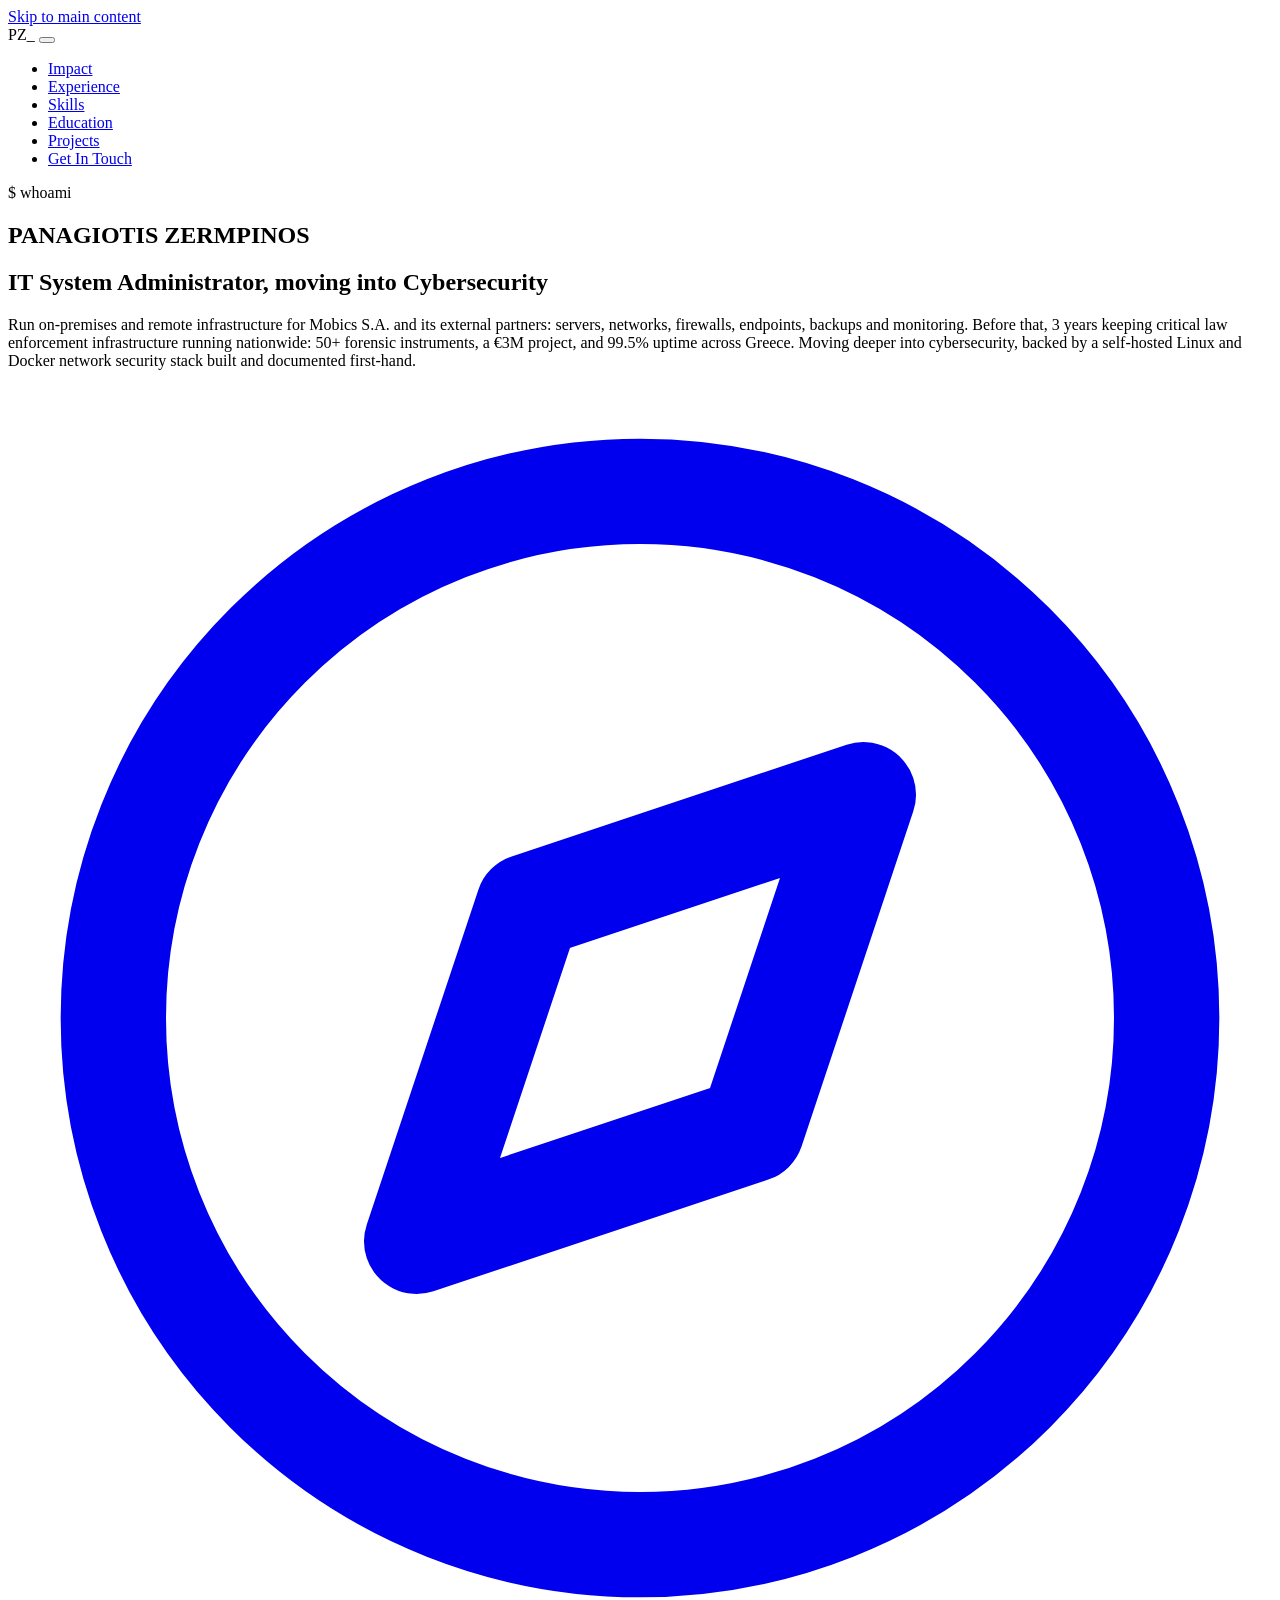
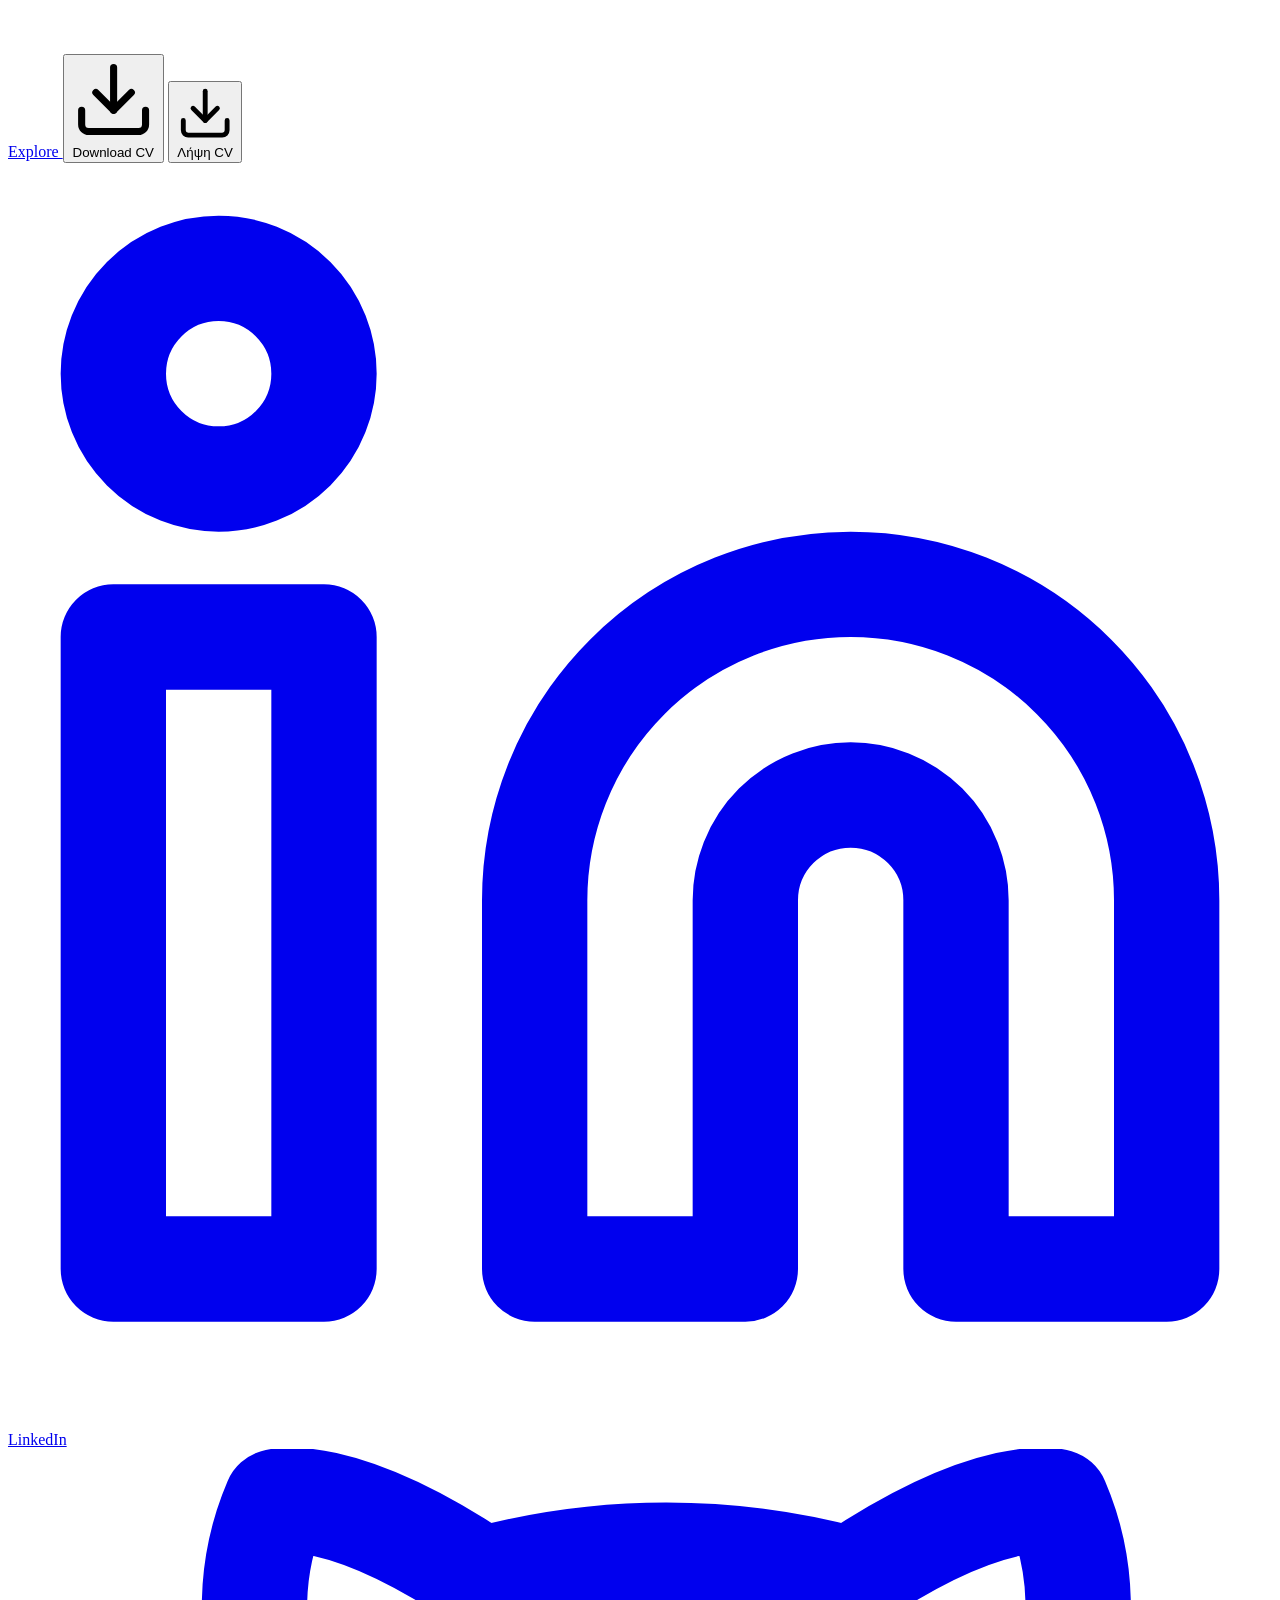
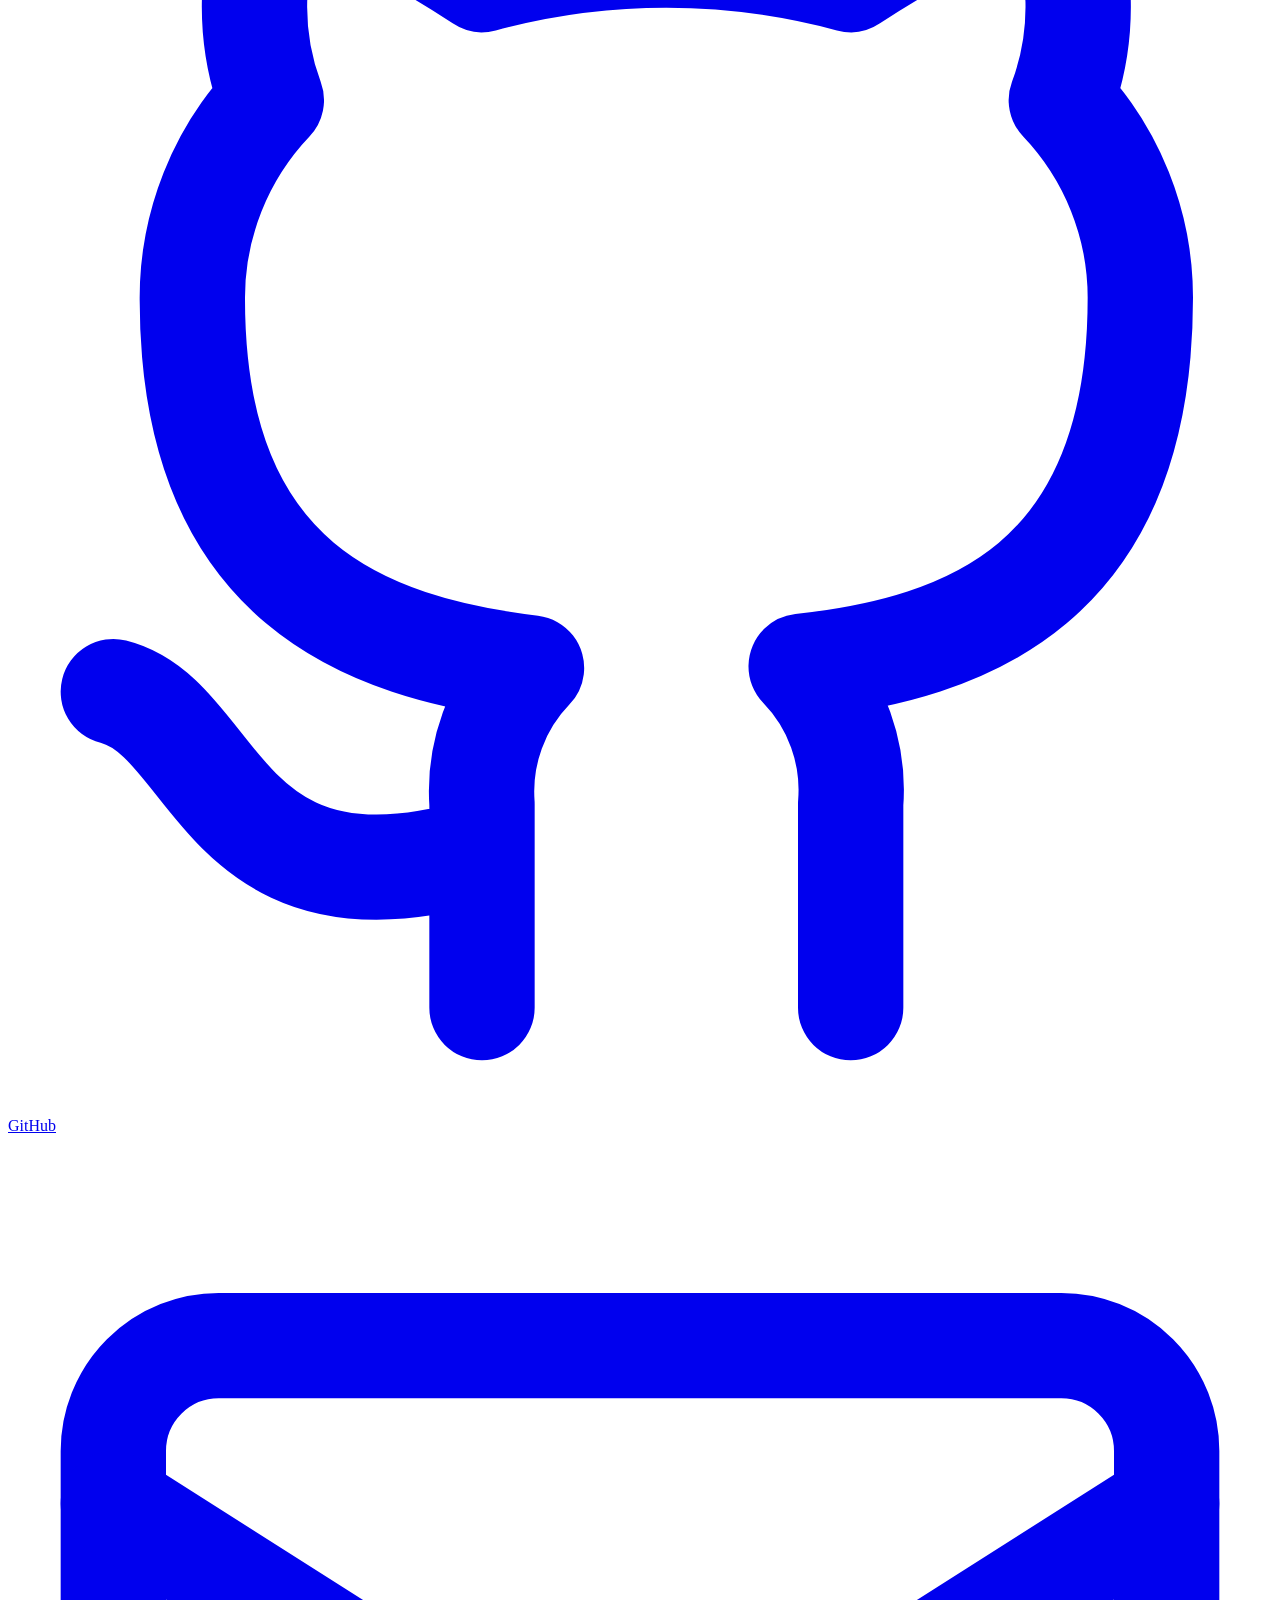
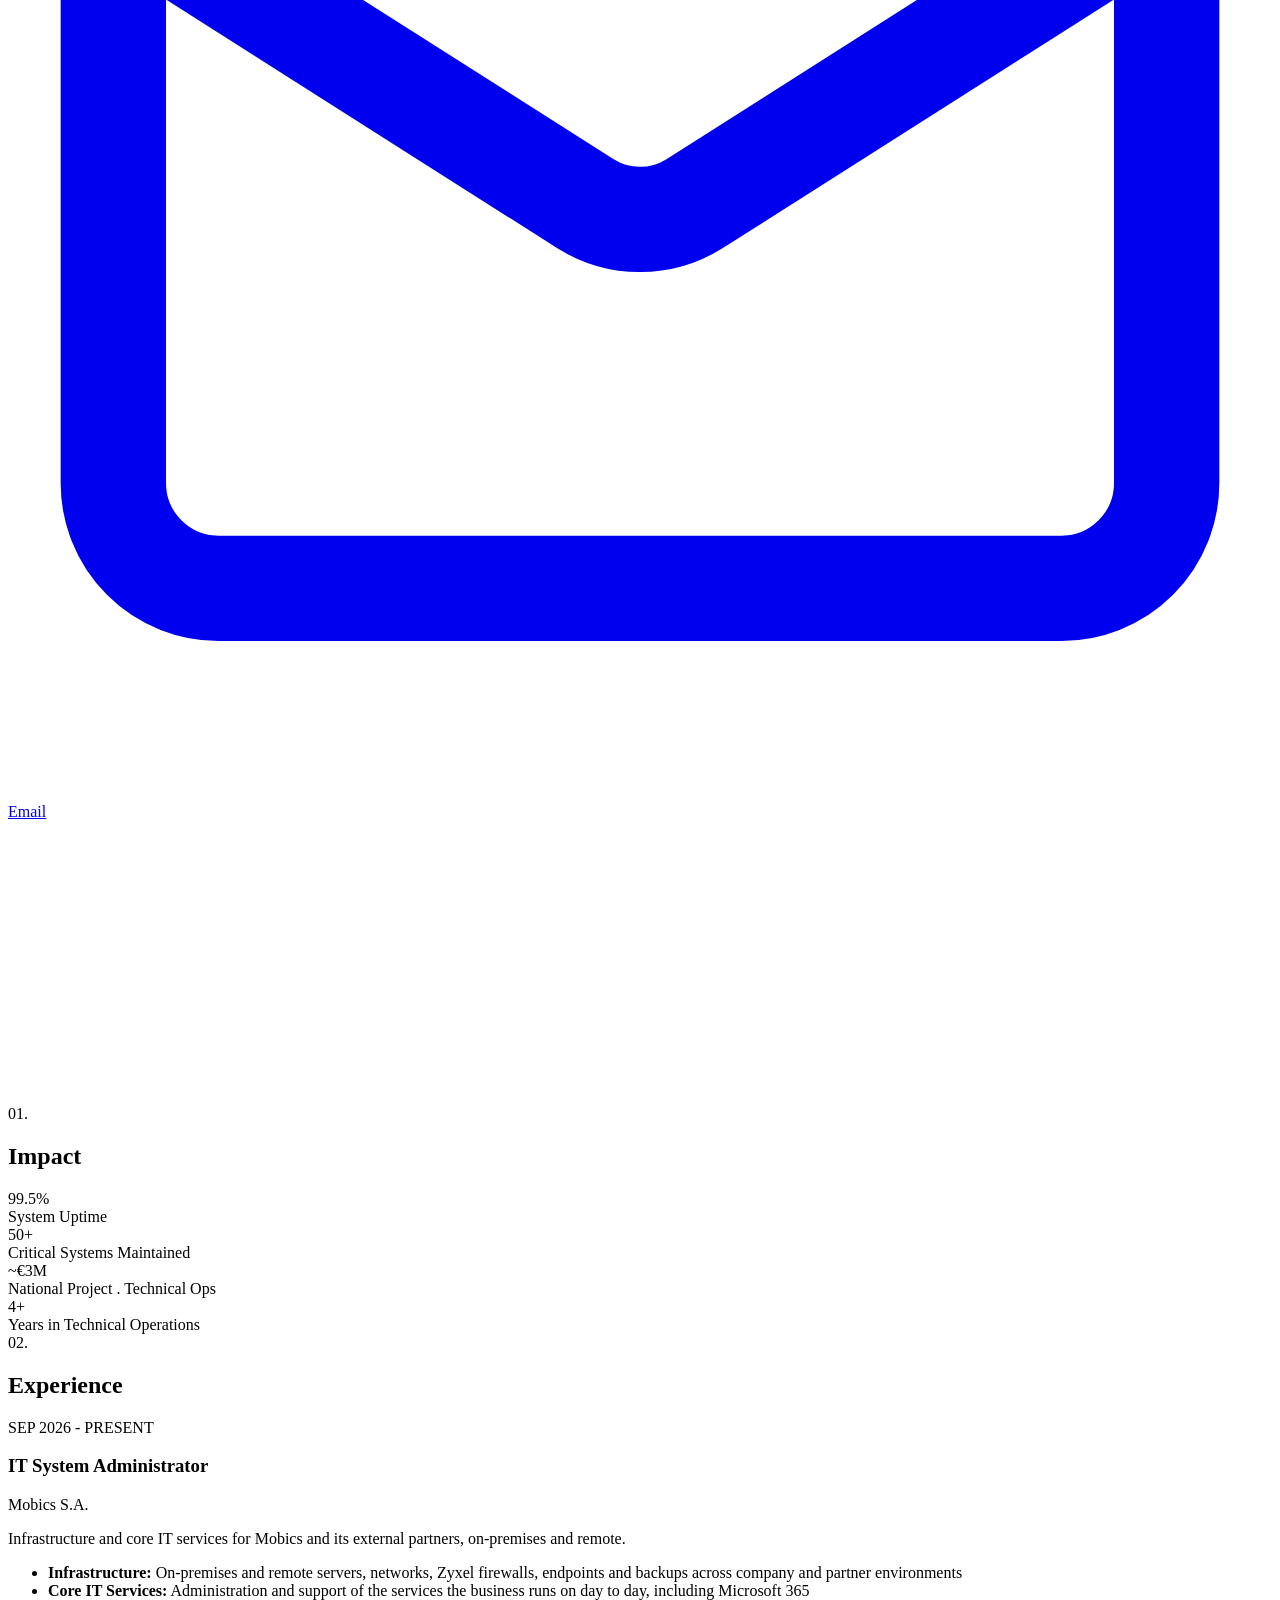
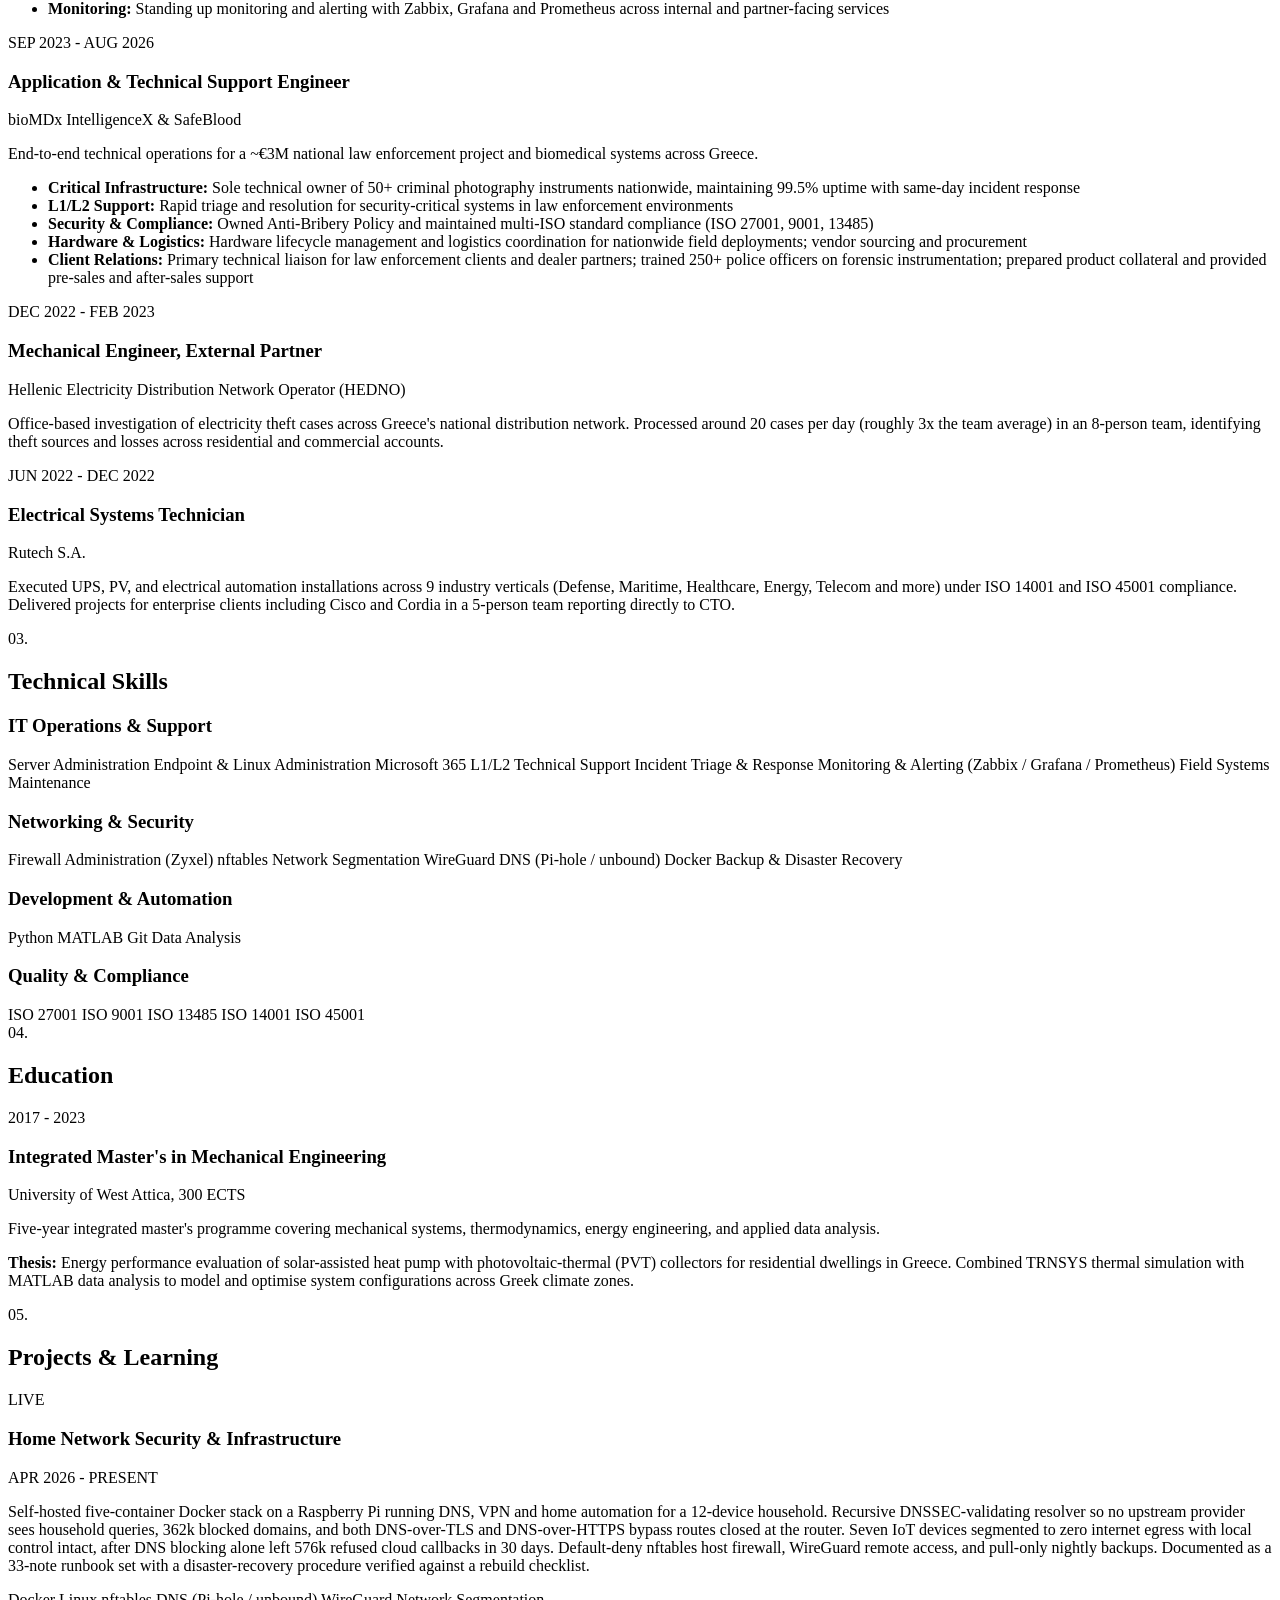
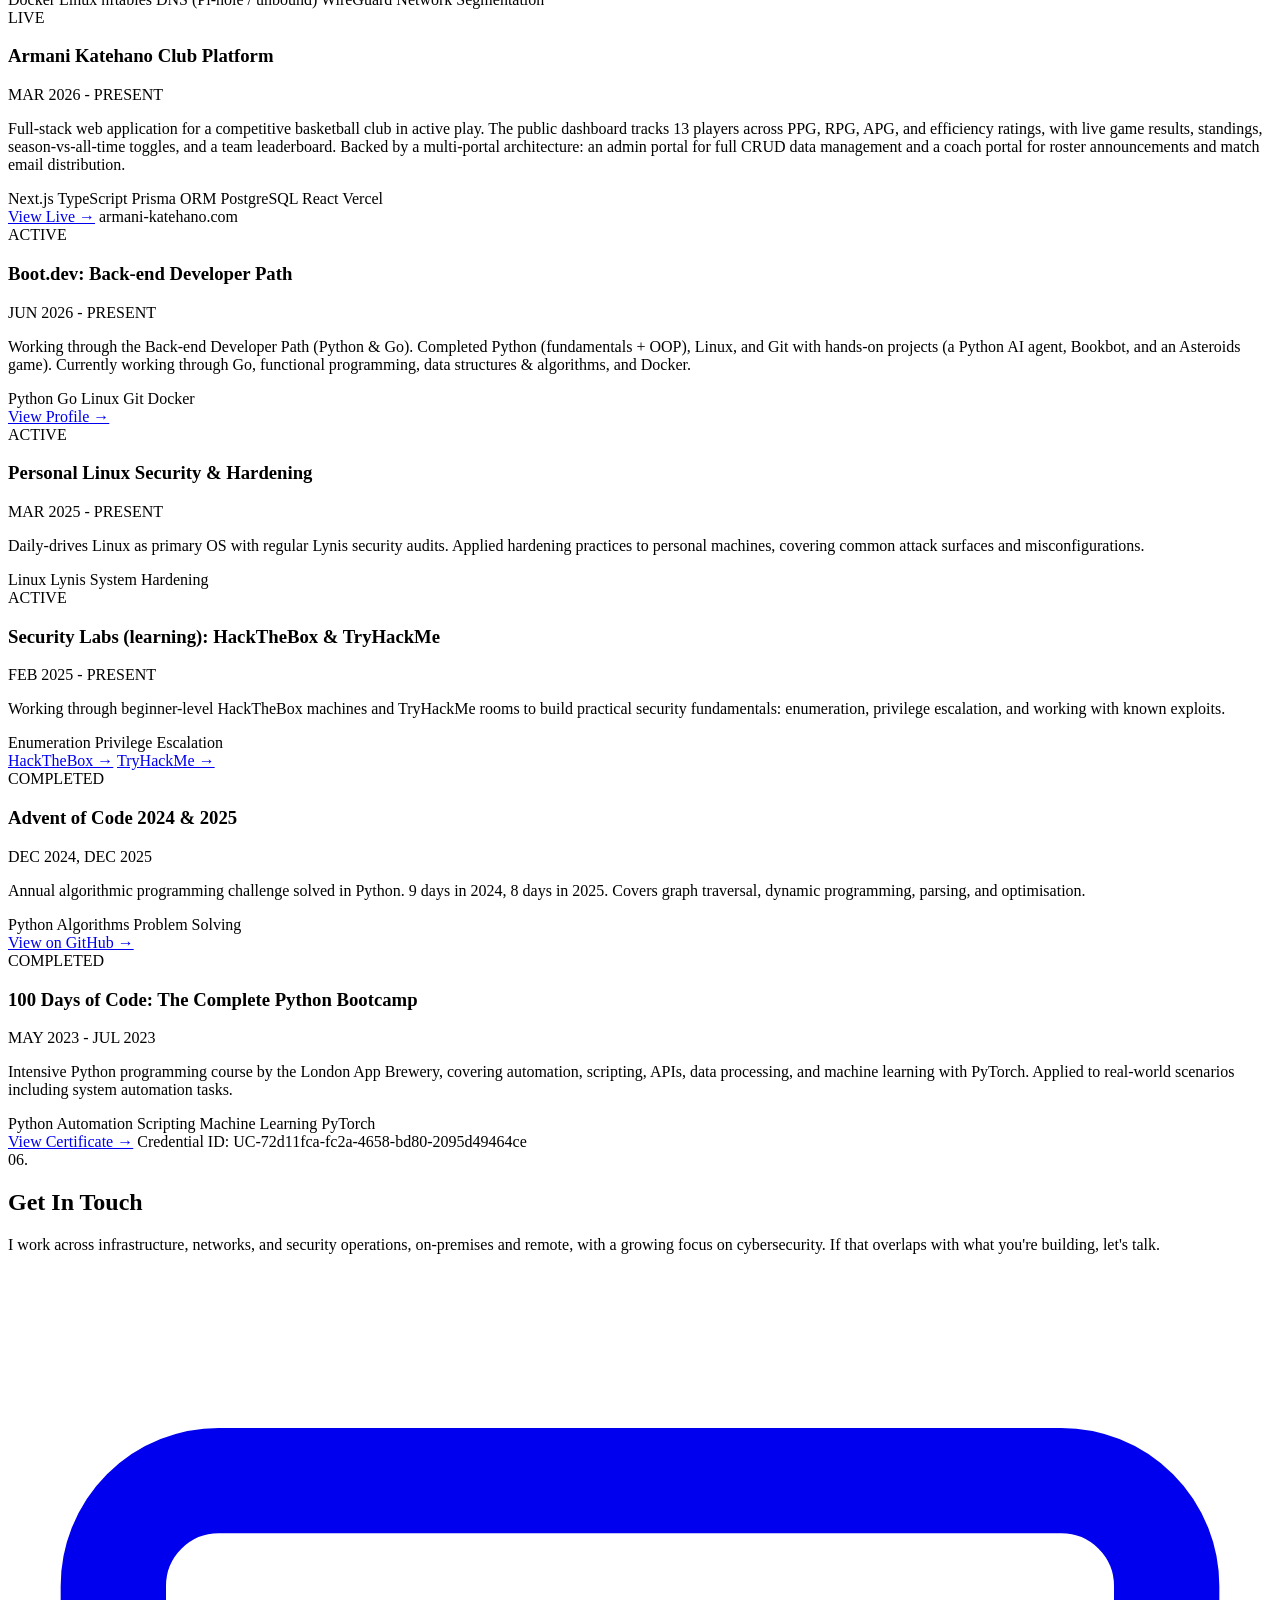
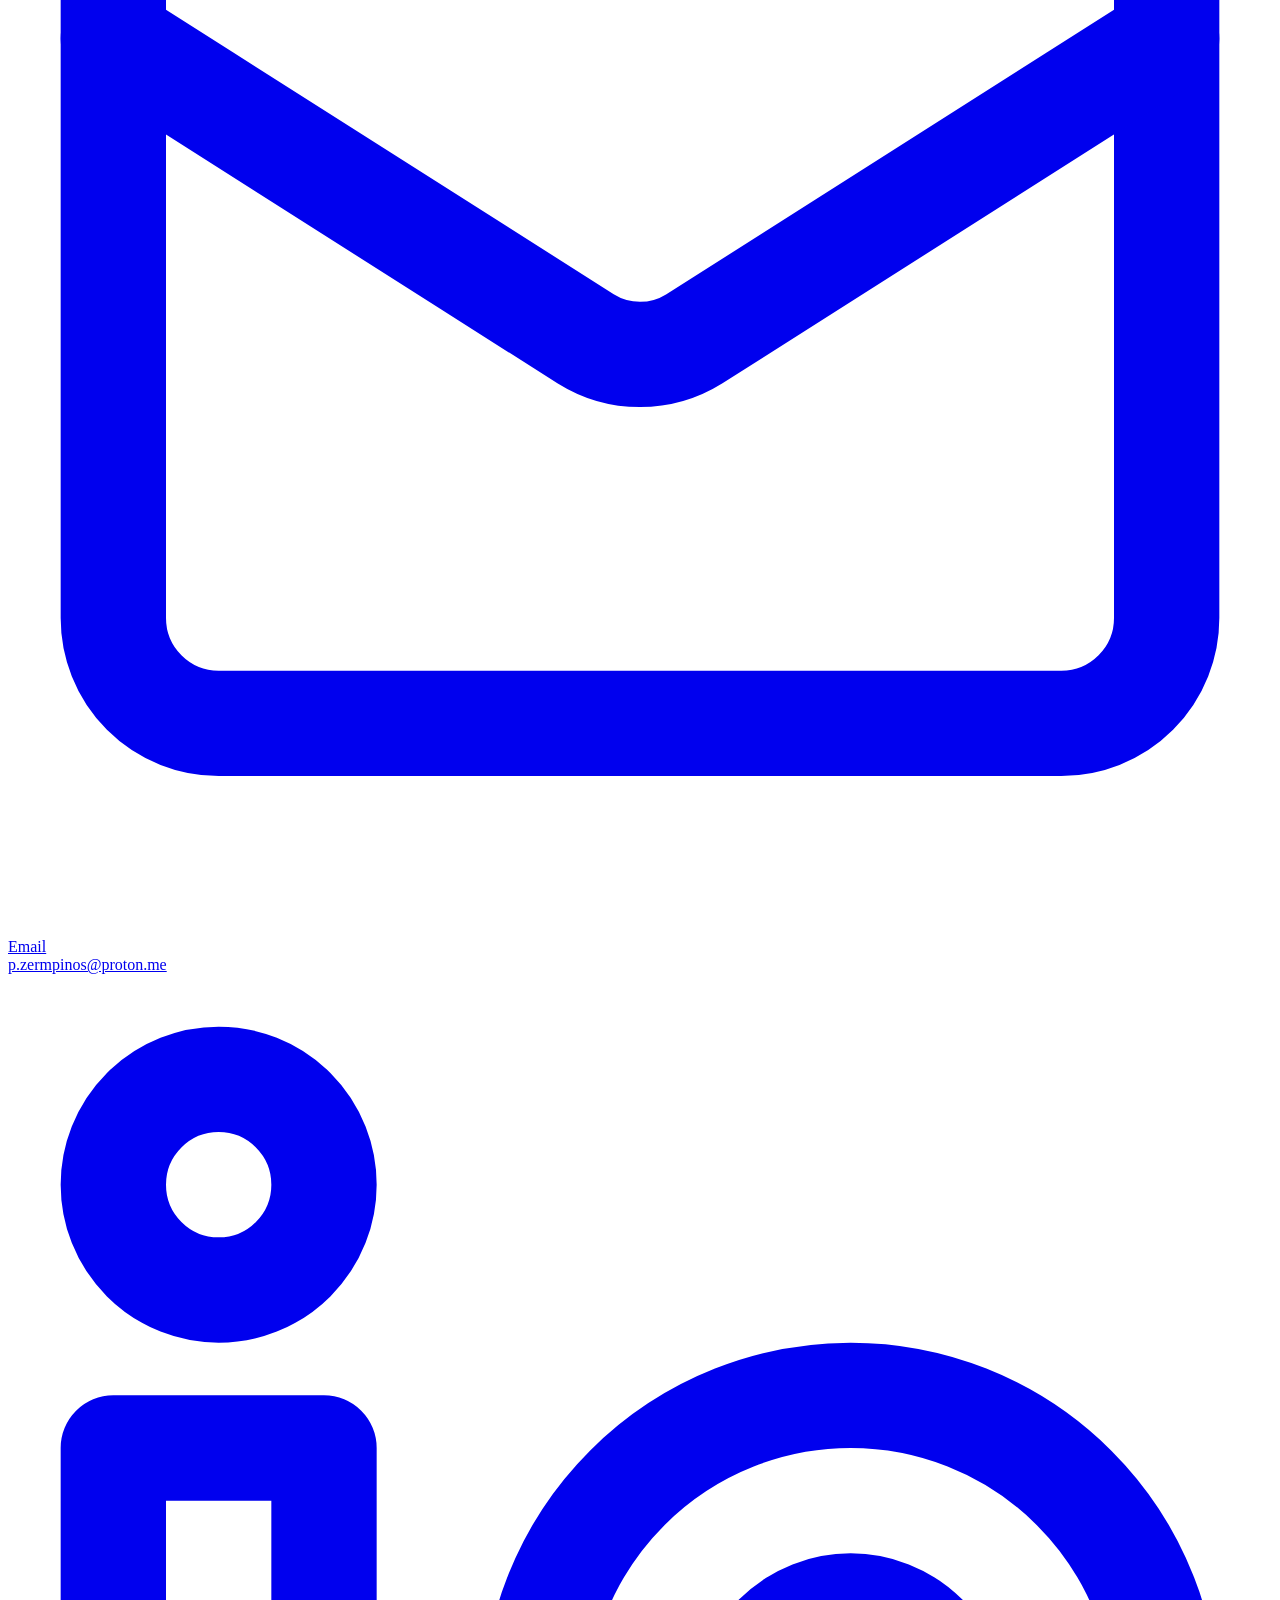
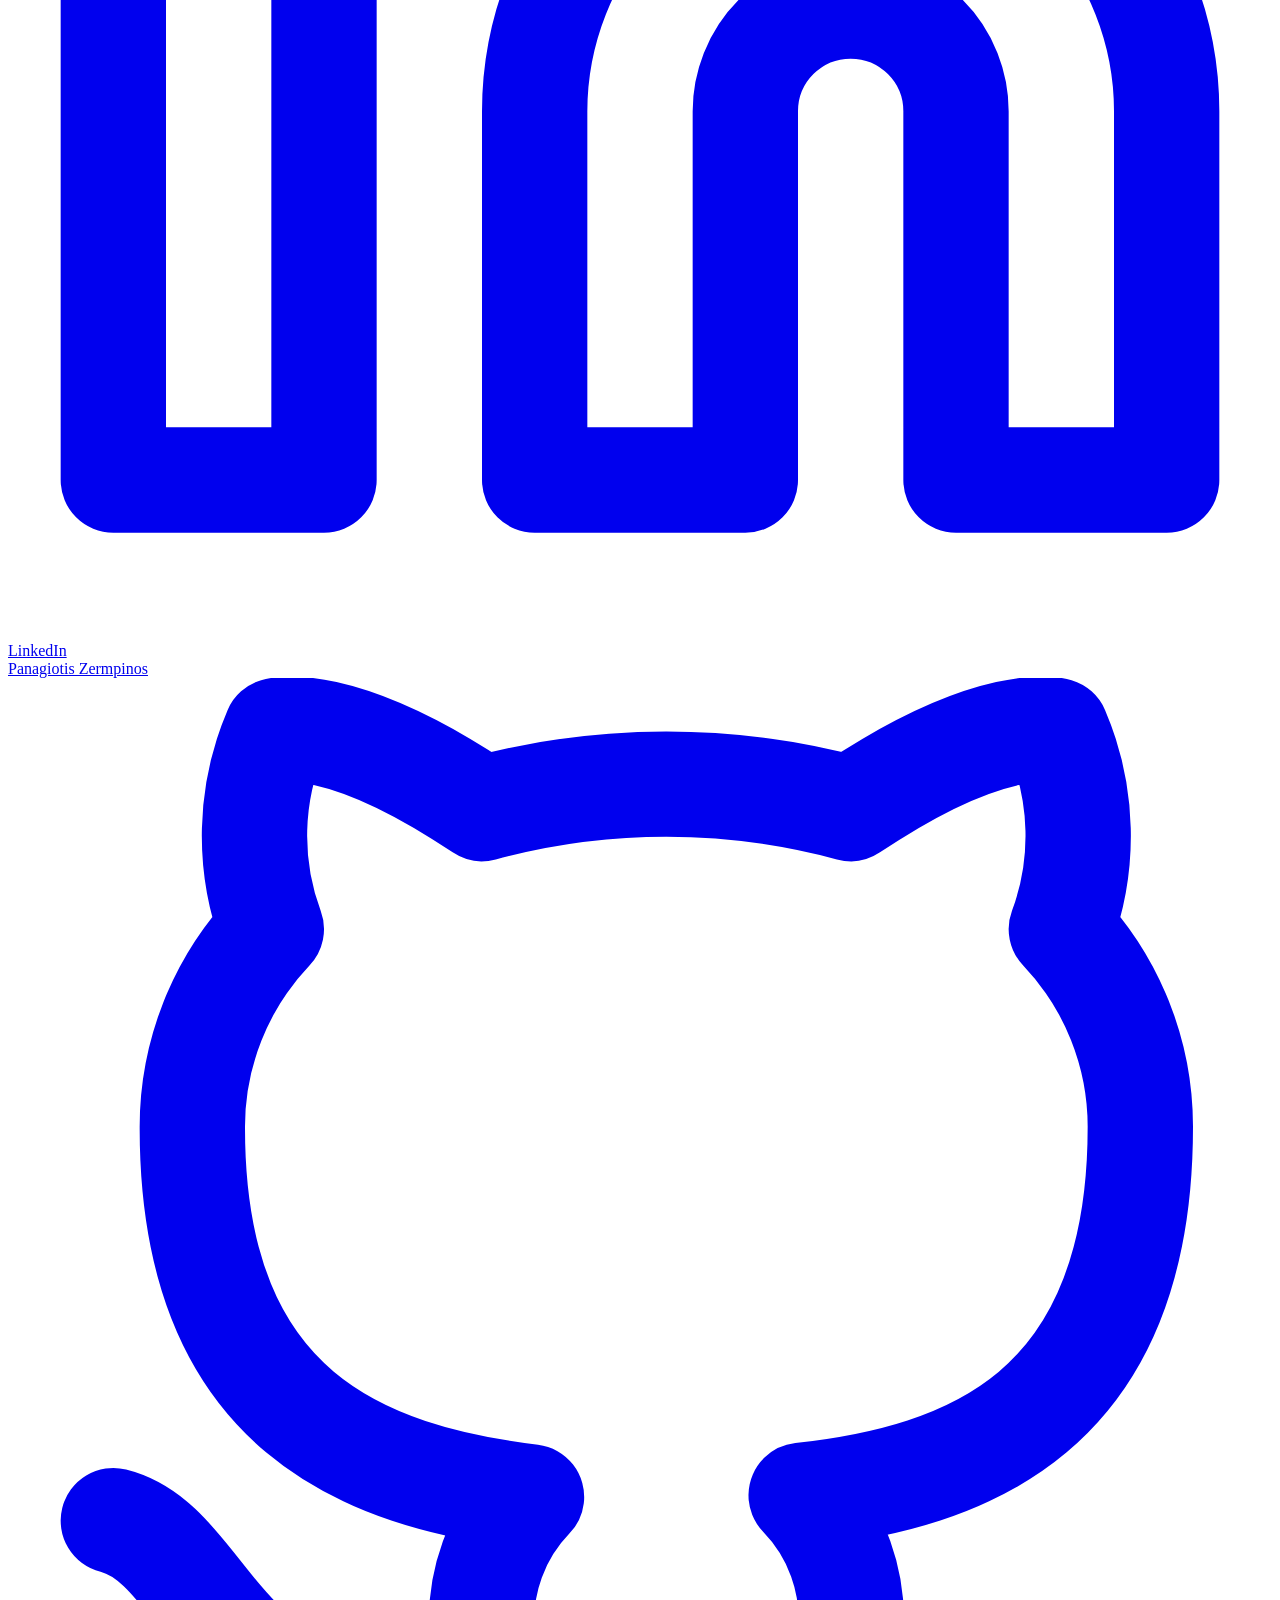
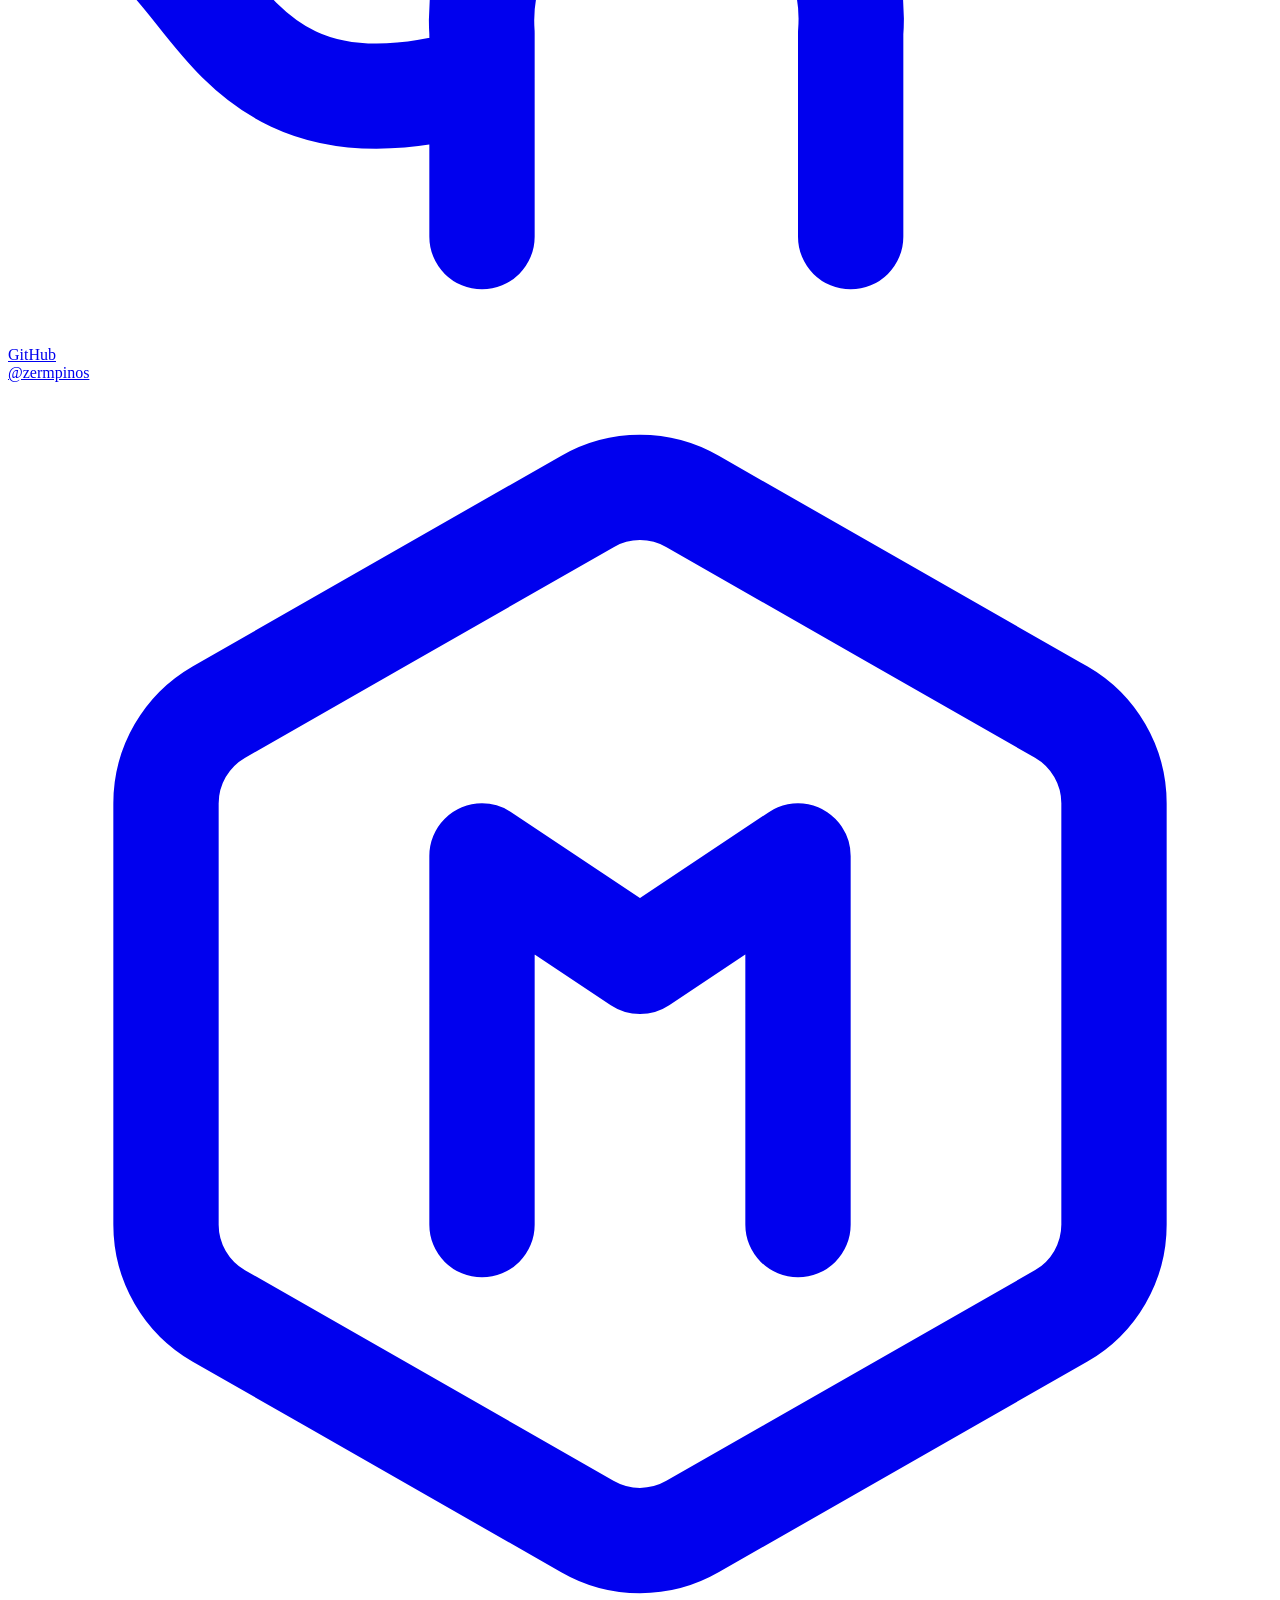
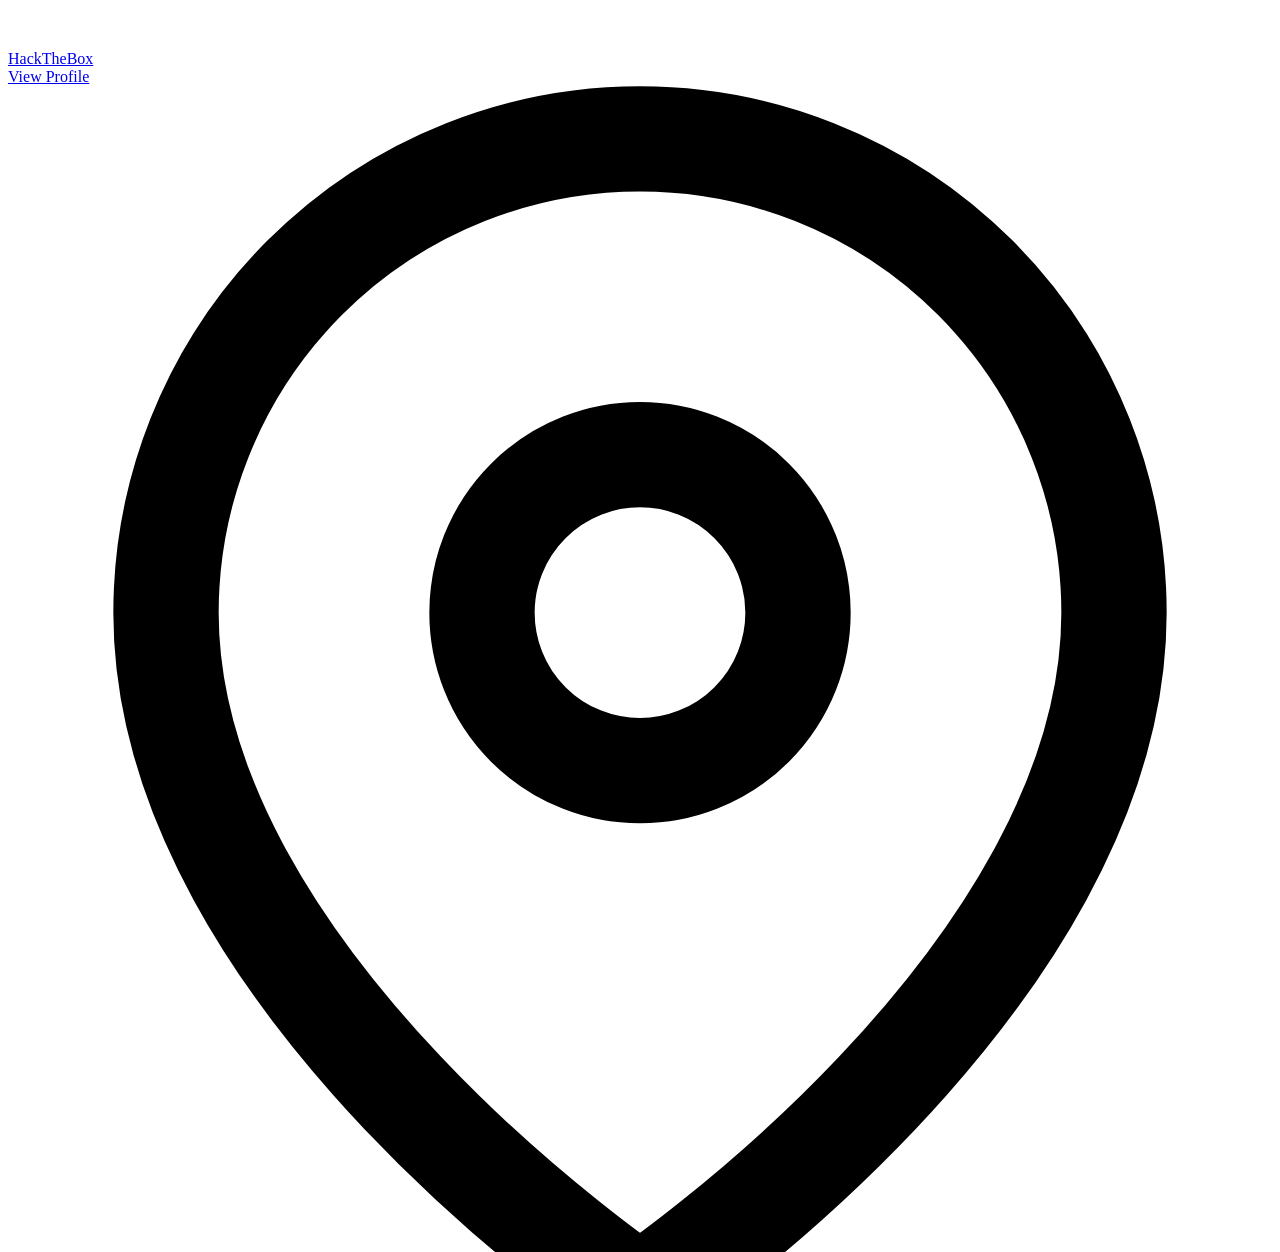
==== commit 64ea401b: "correct the advent of code status tag" ====
--- a/public/classic.html
+++ b/public/classic.html
@@ -404,7 +404,7 @@
                 </div>
 
                 <div class="project-card">
-                    <span class="project-tag">IN PROGRESS</span>
+                    <span class="project-tag">COMPLETED</span>
                     <h3 class="project-title">Advent of Code 2024 &amp; 2025</h3>
                     <p class="project-date mono">DEC 2024, DEC 2025</p>
                     <p class="project-description">
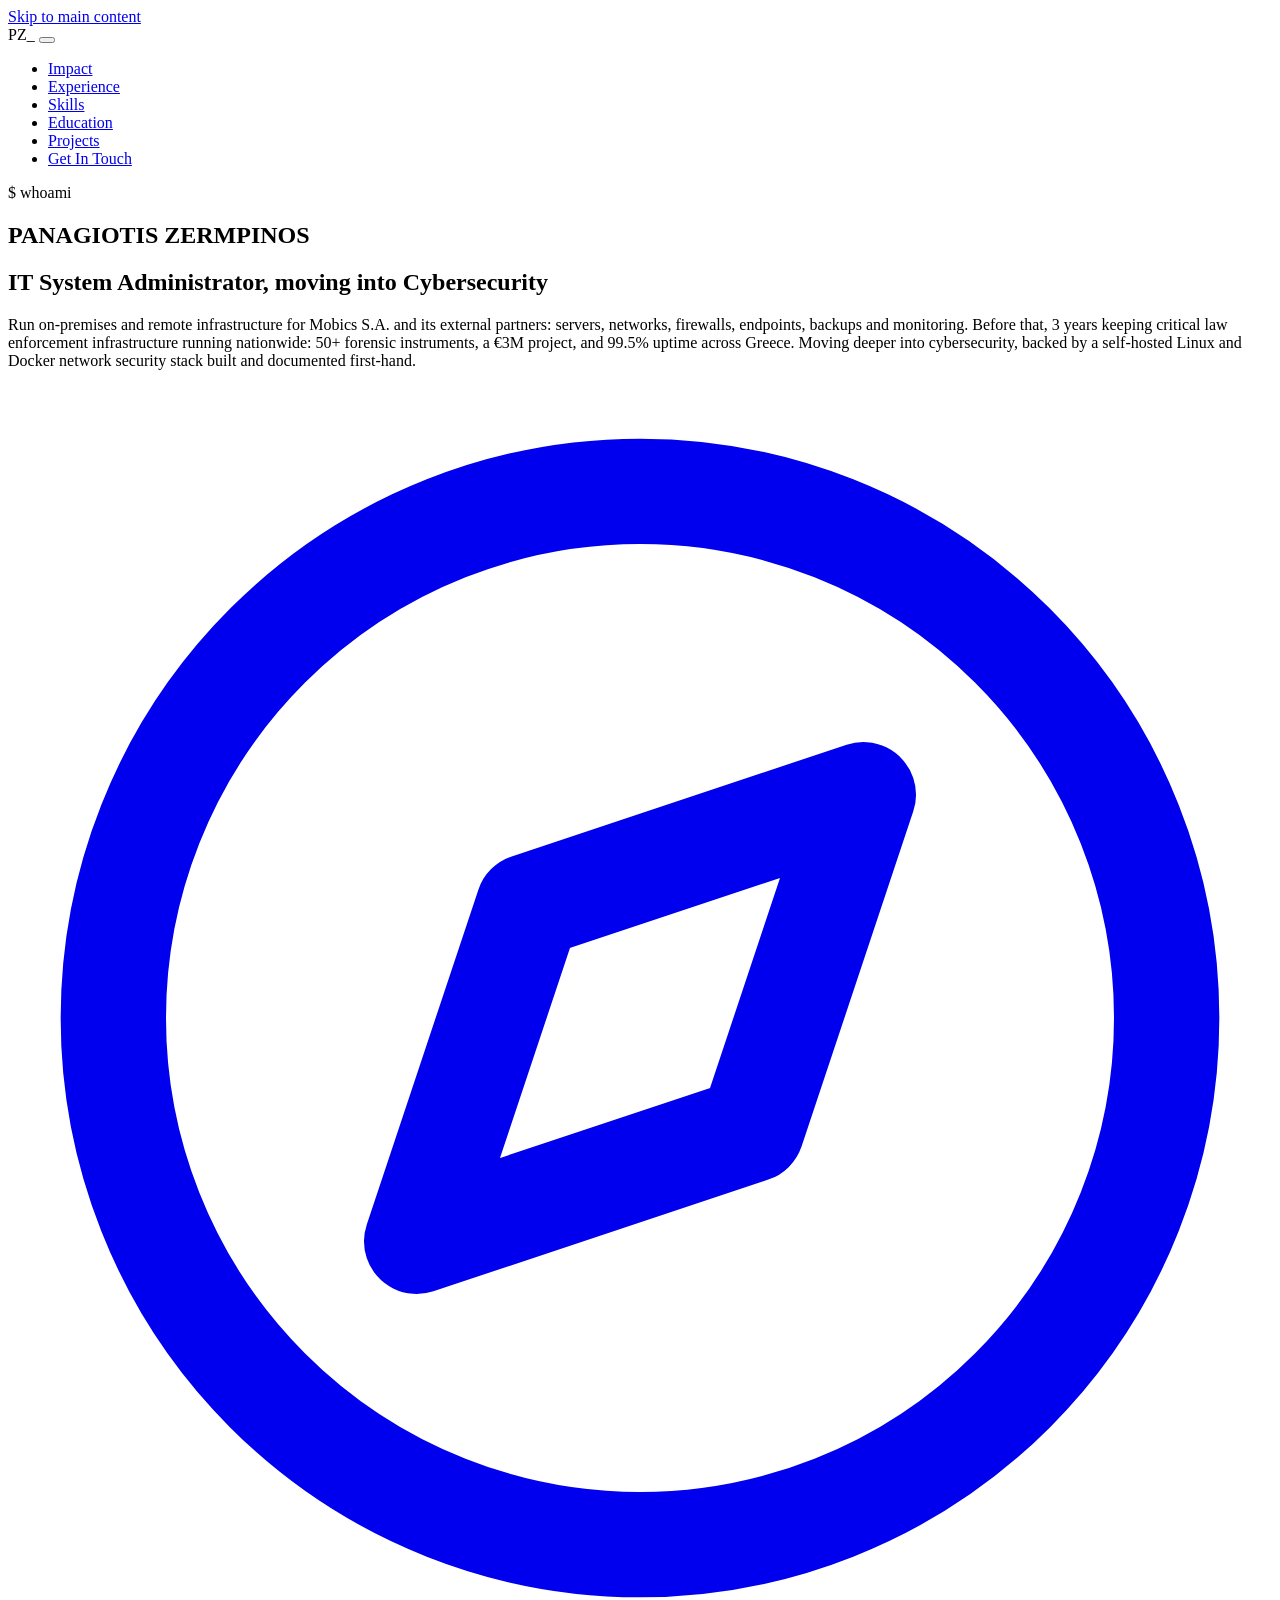
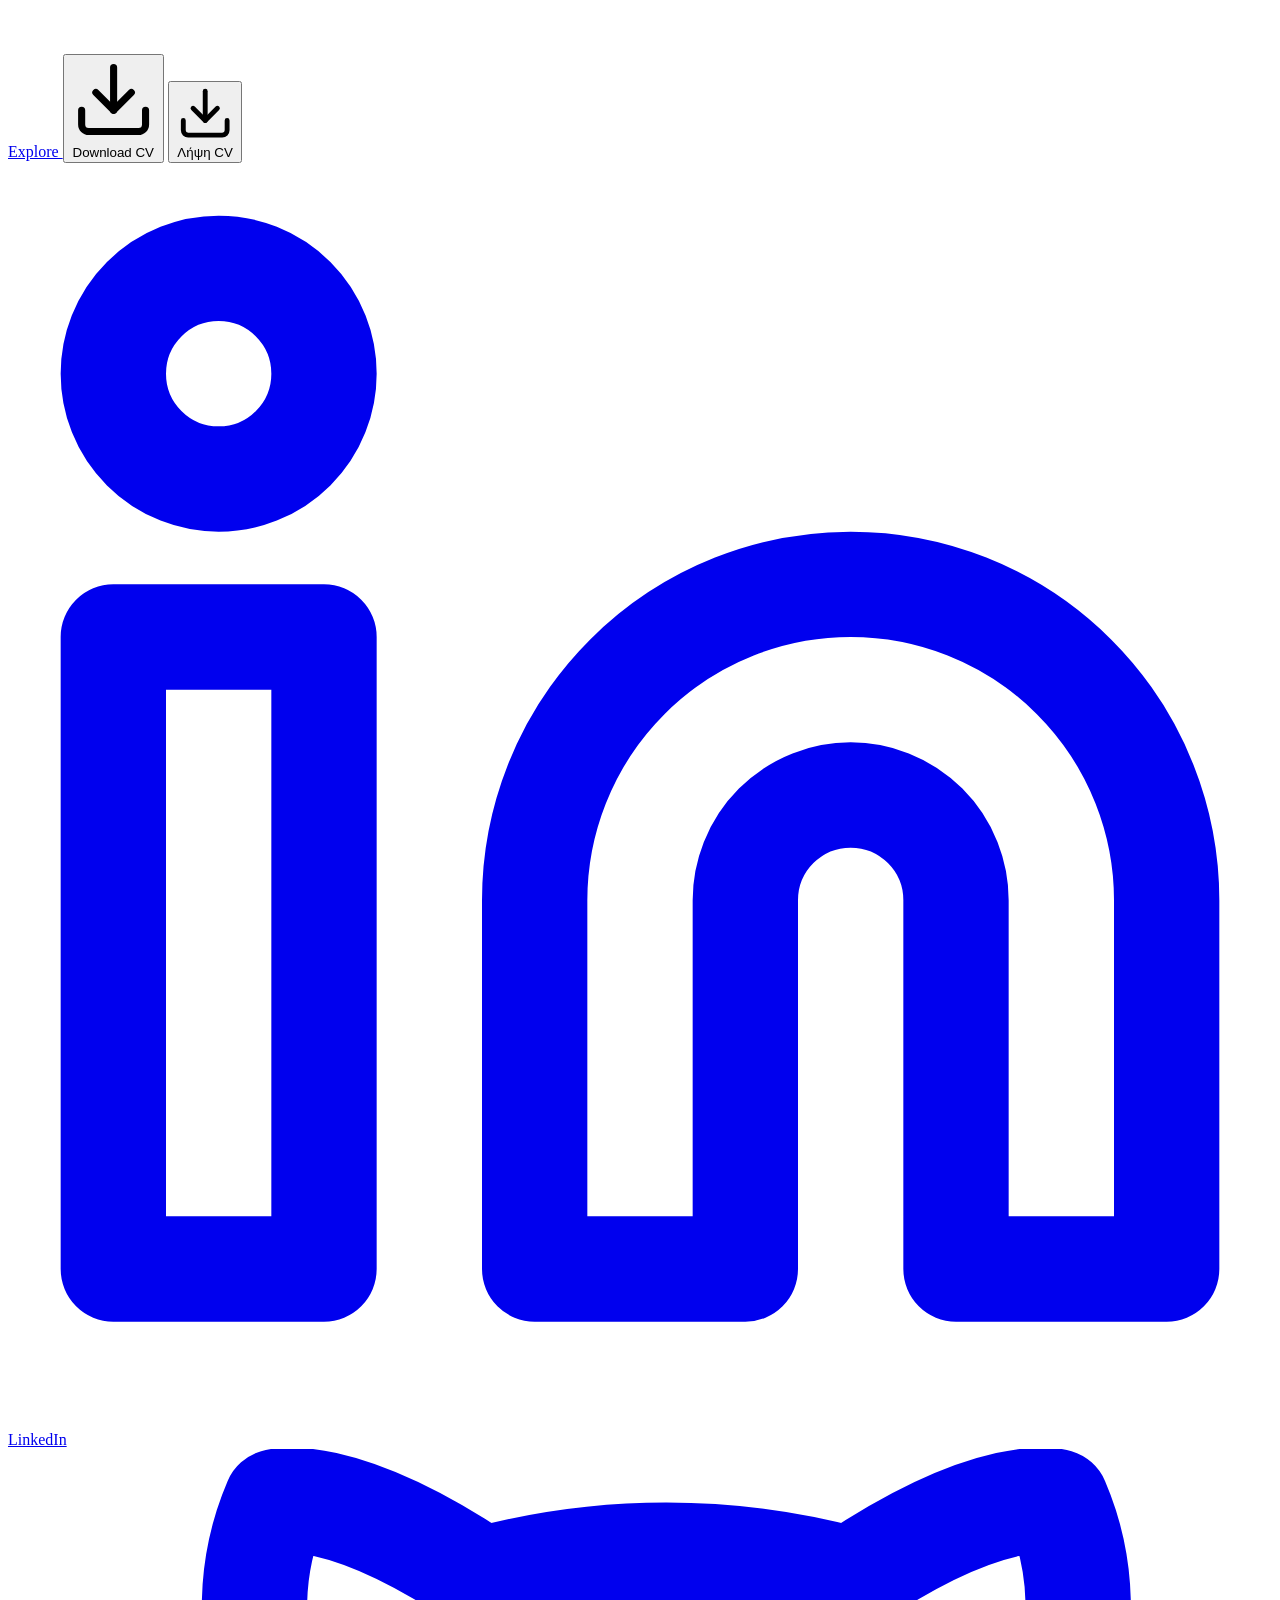
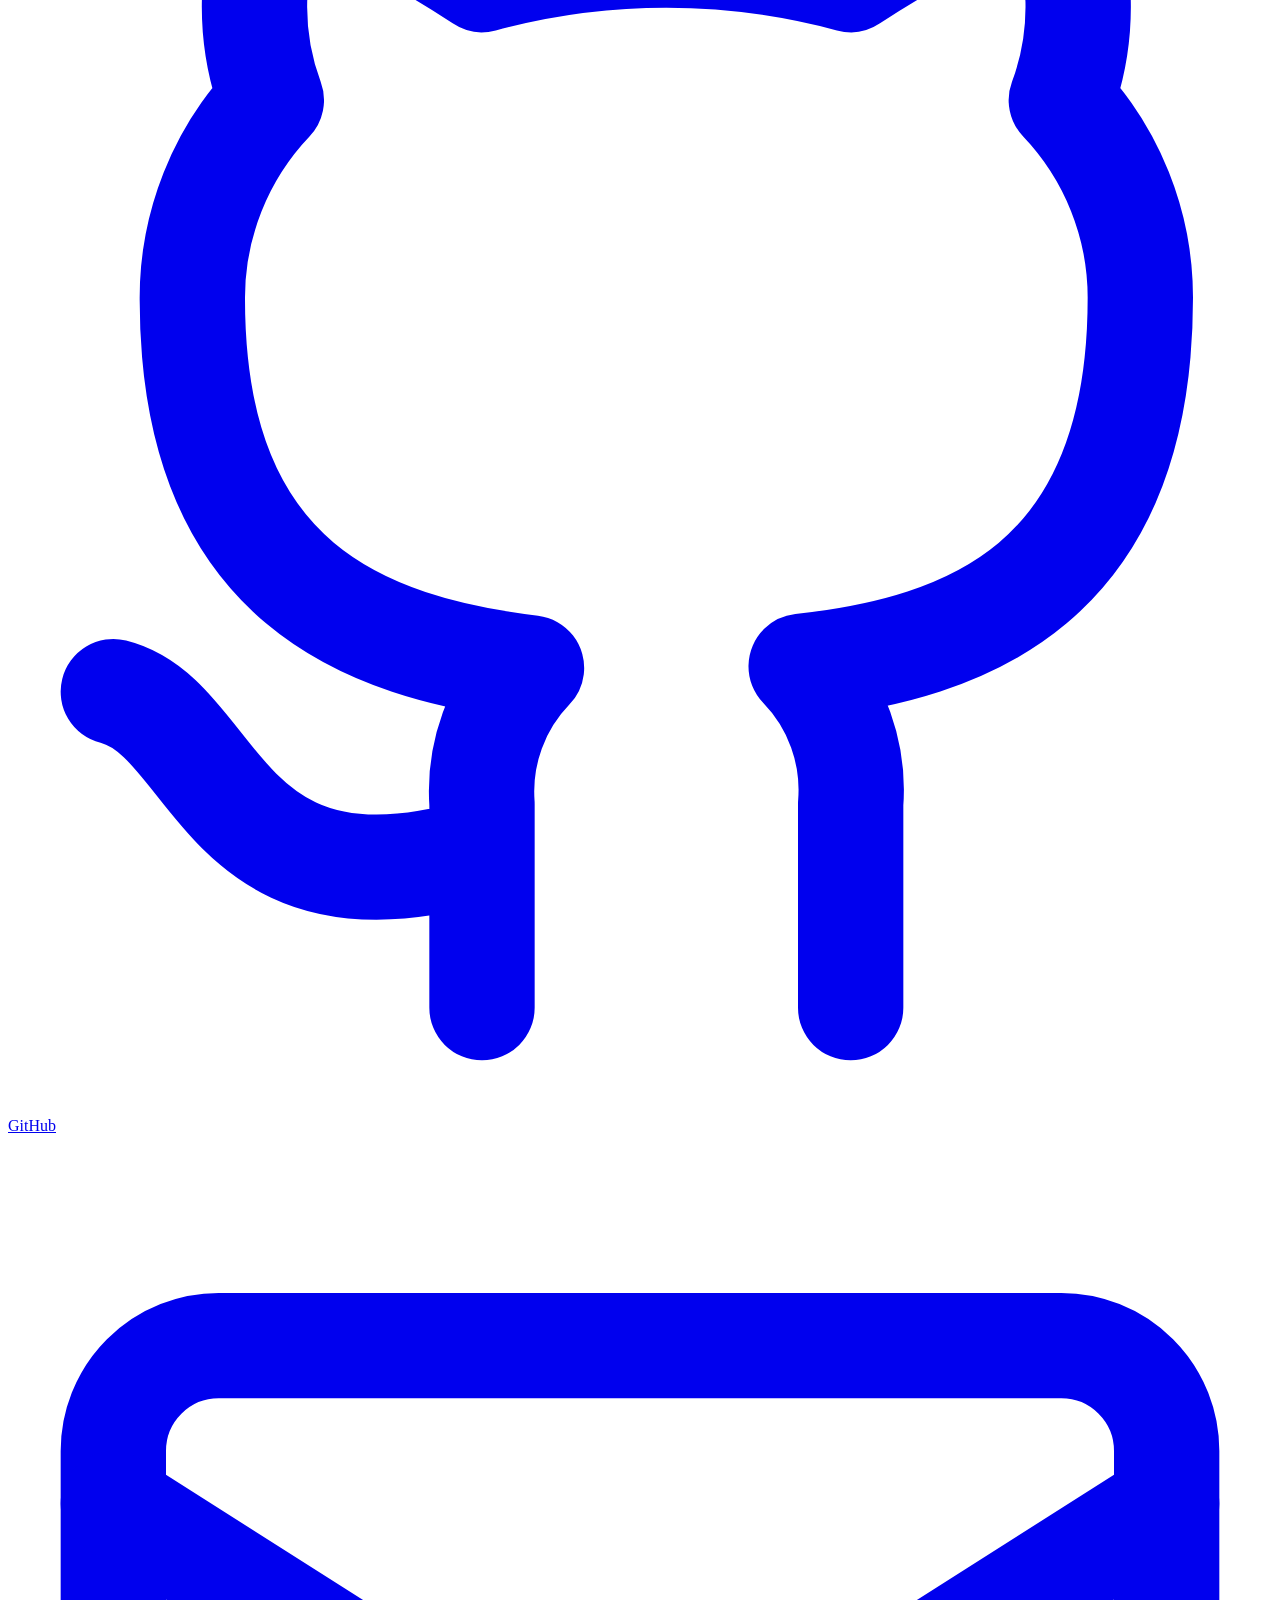
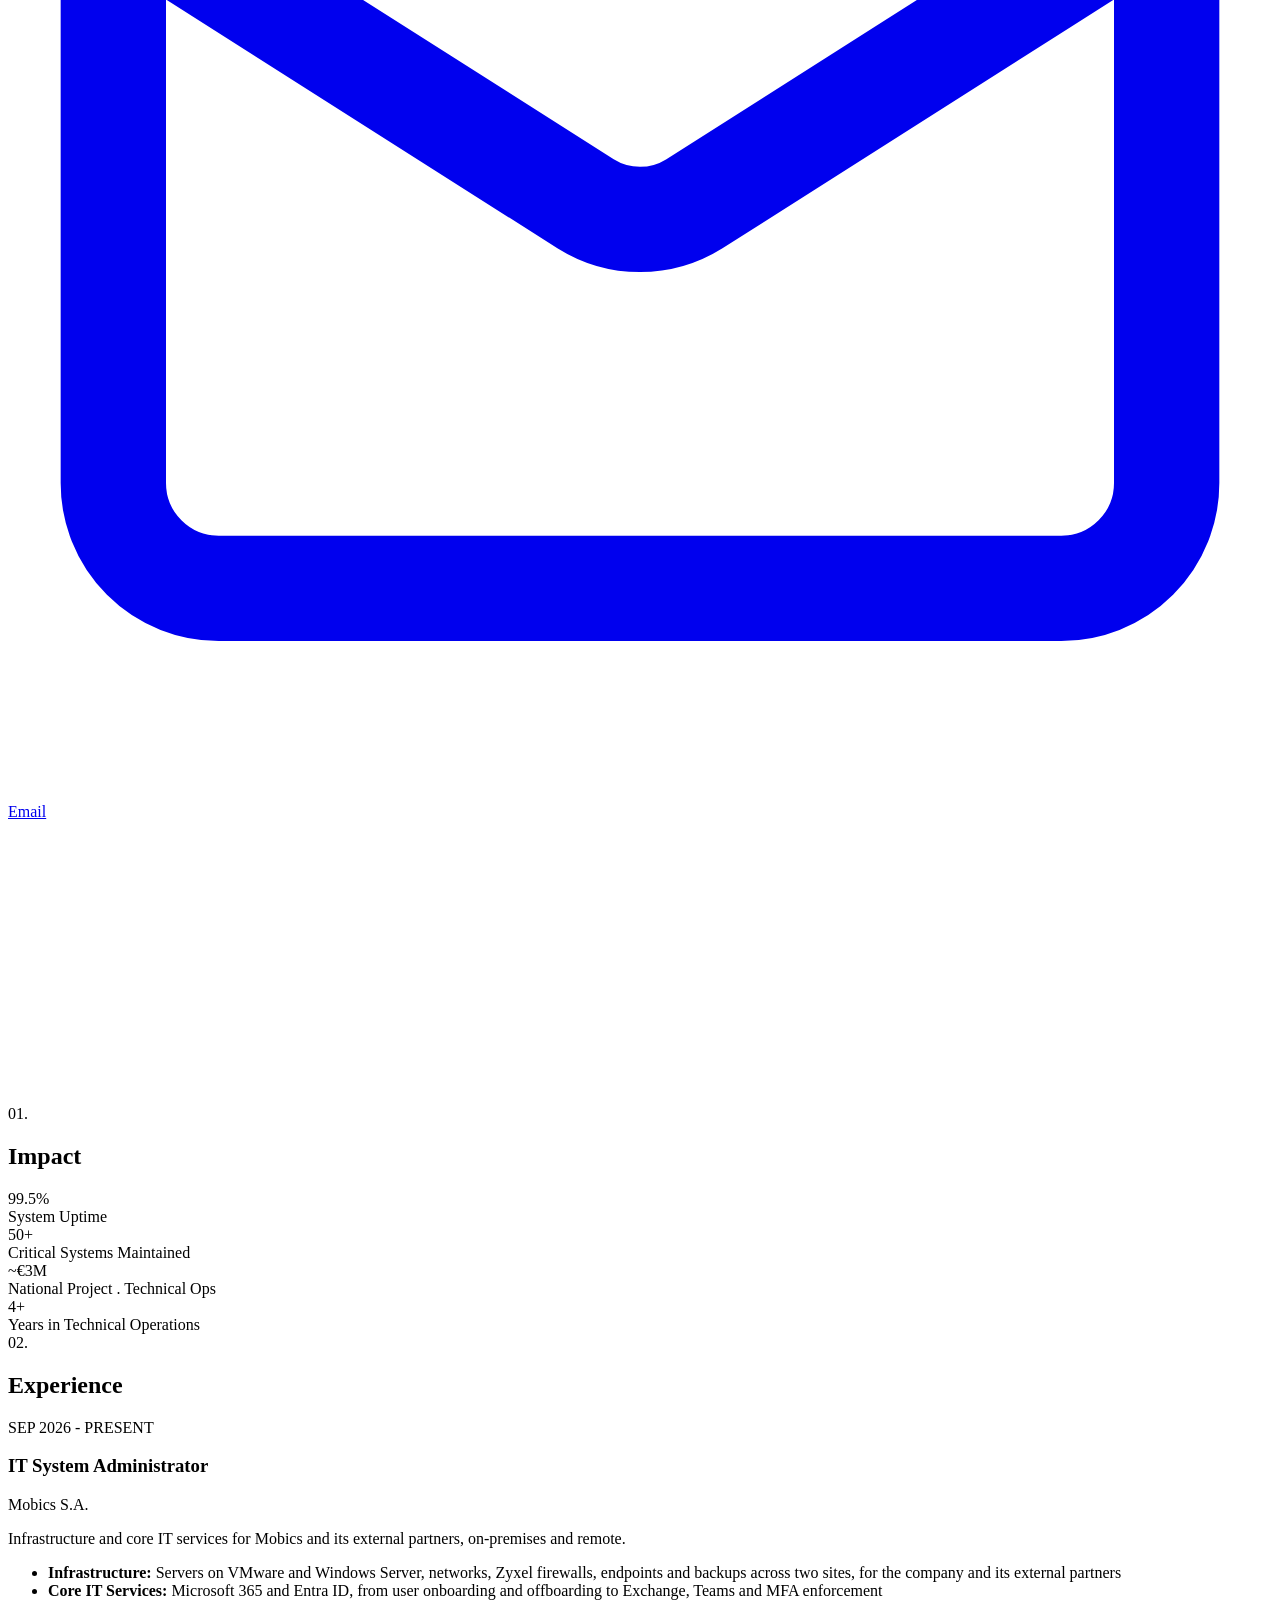
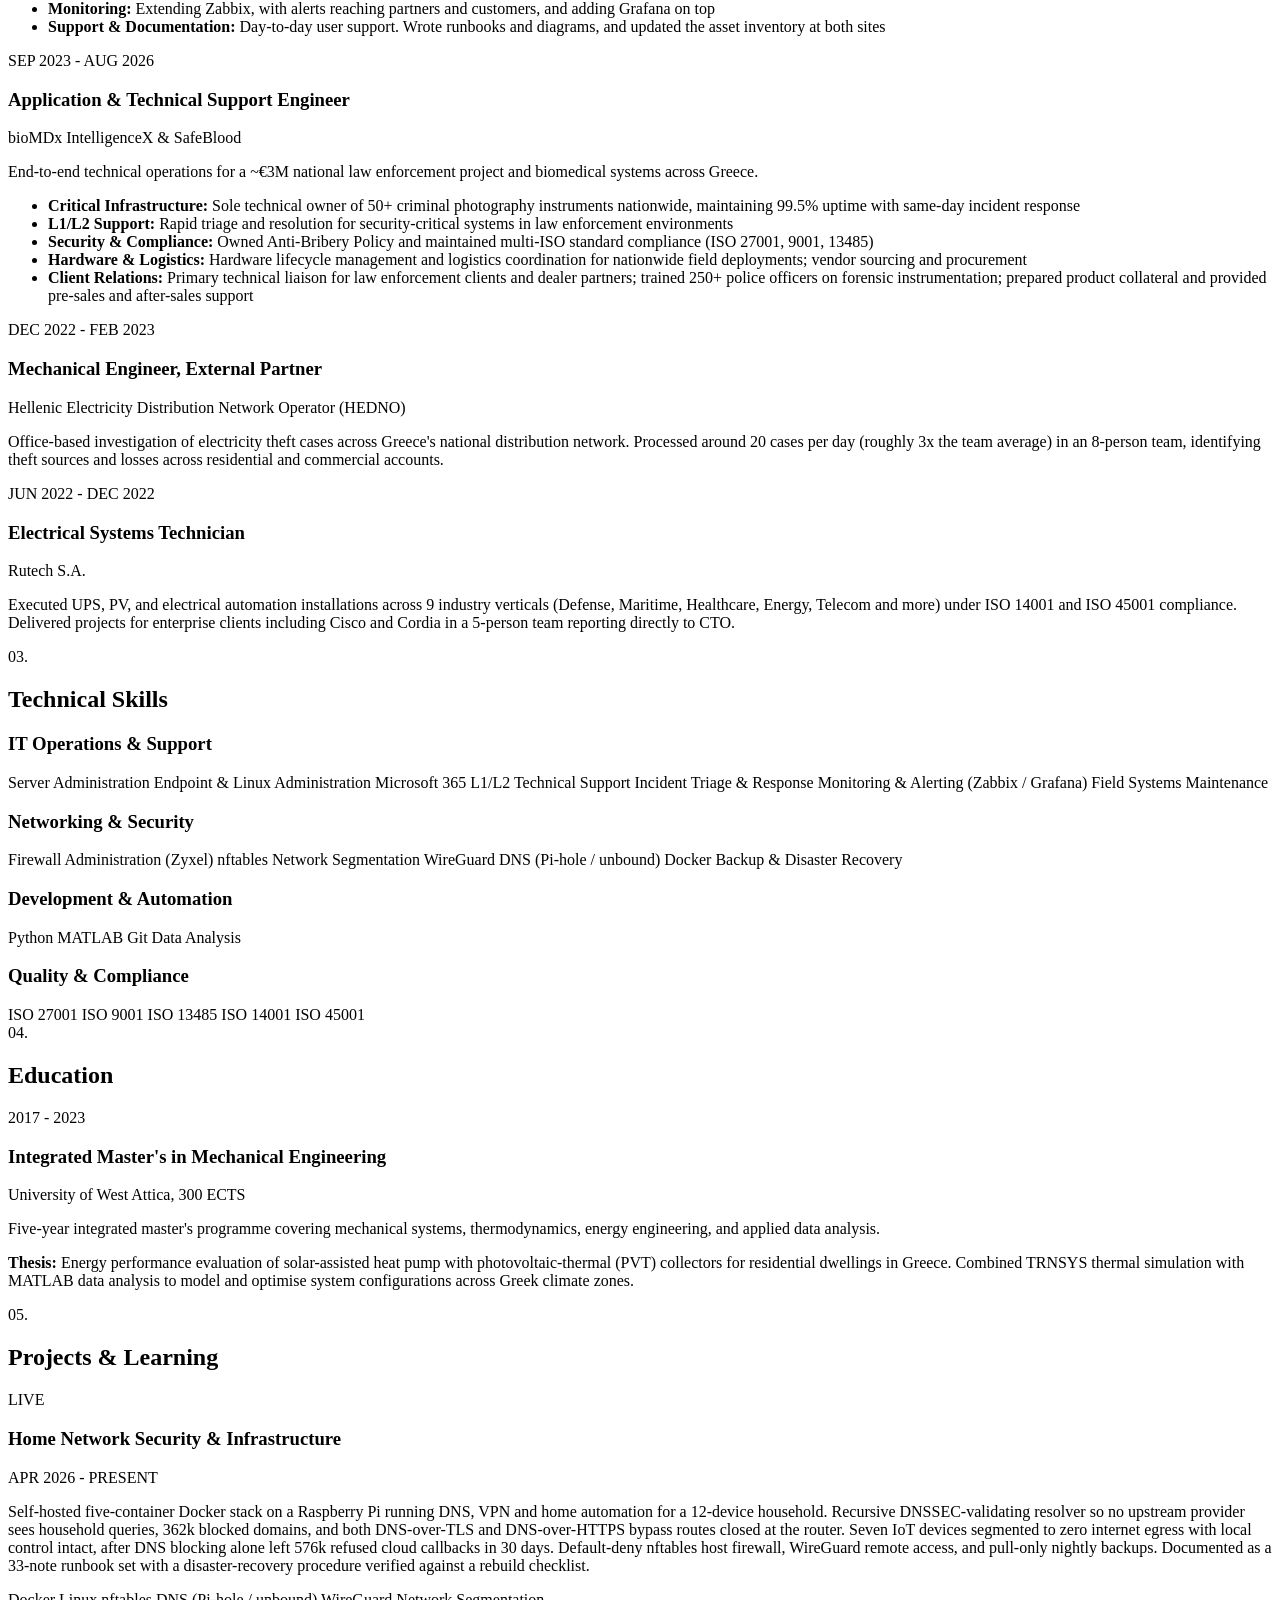
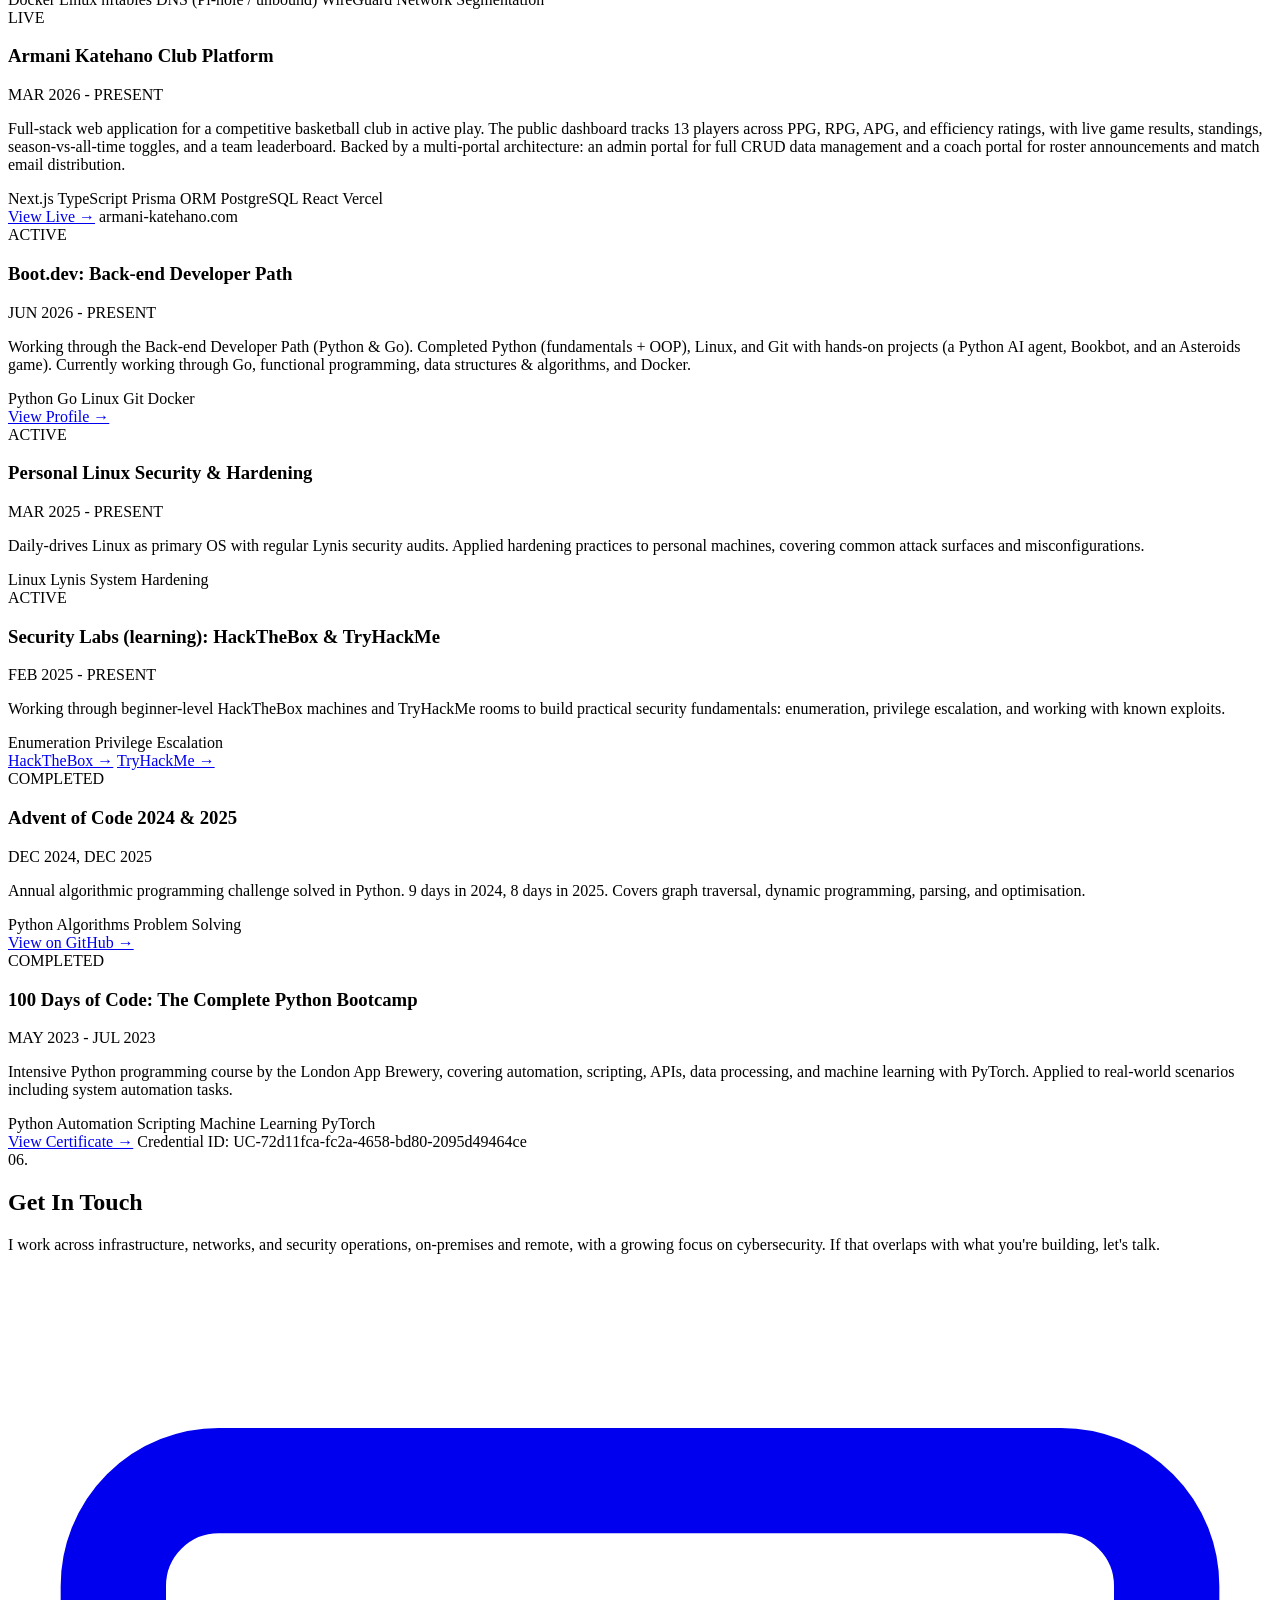
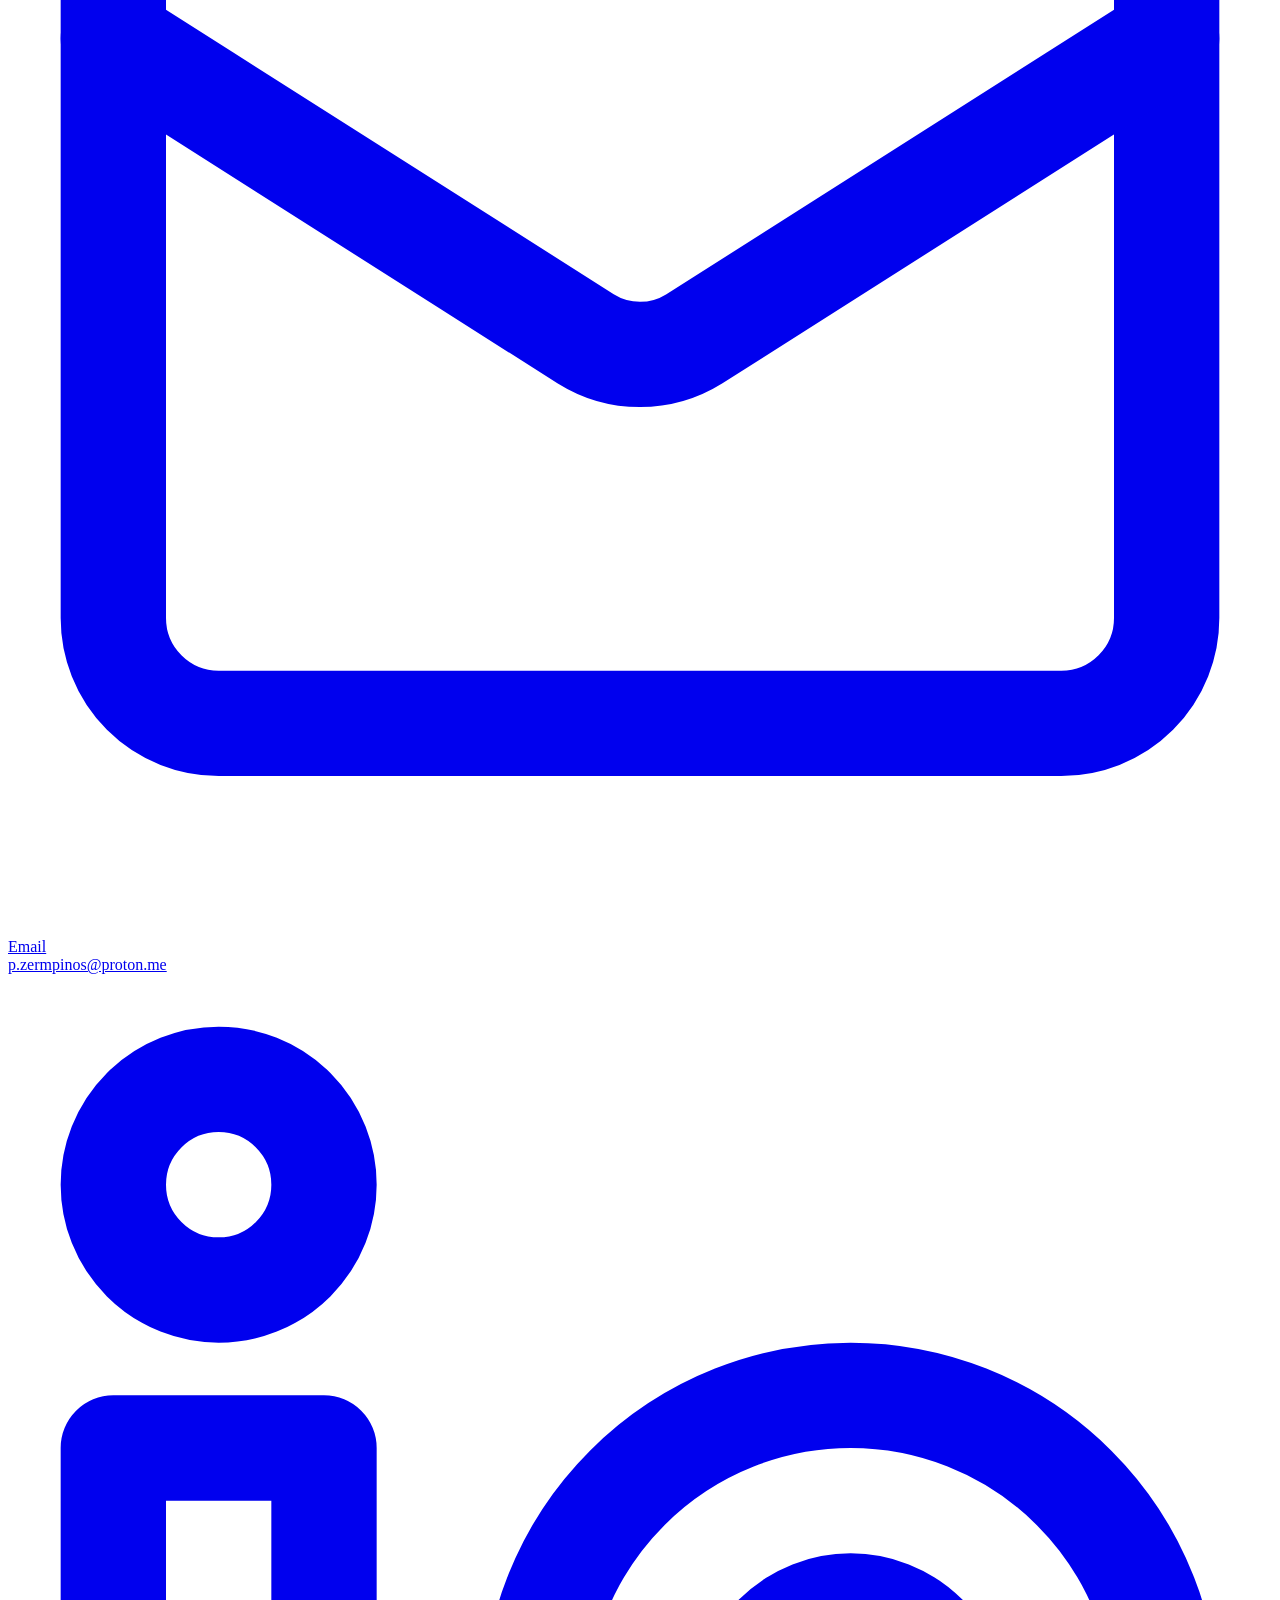
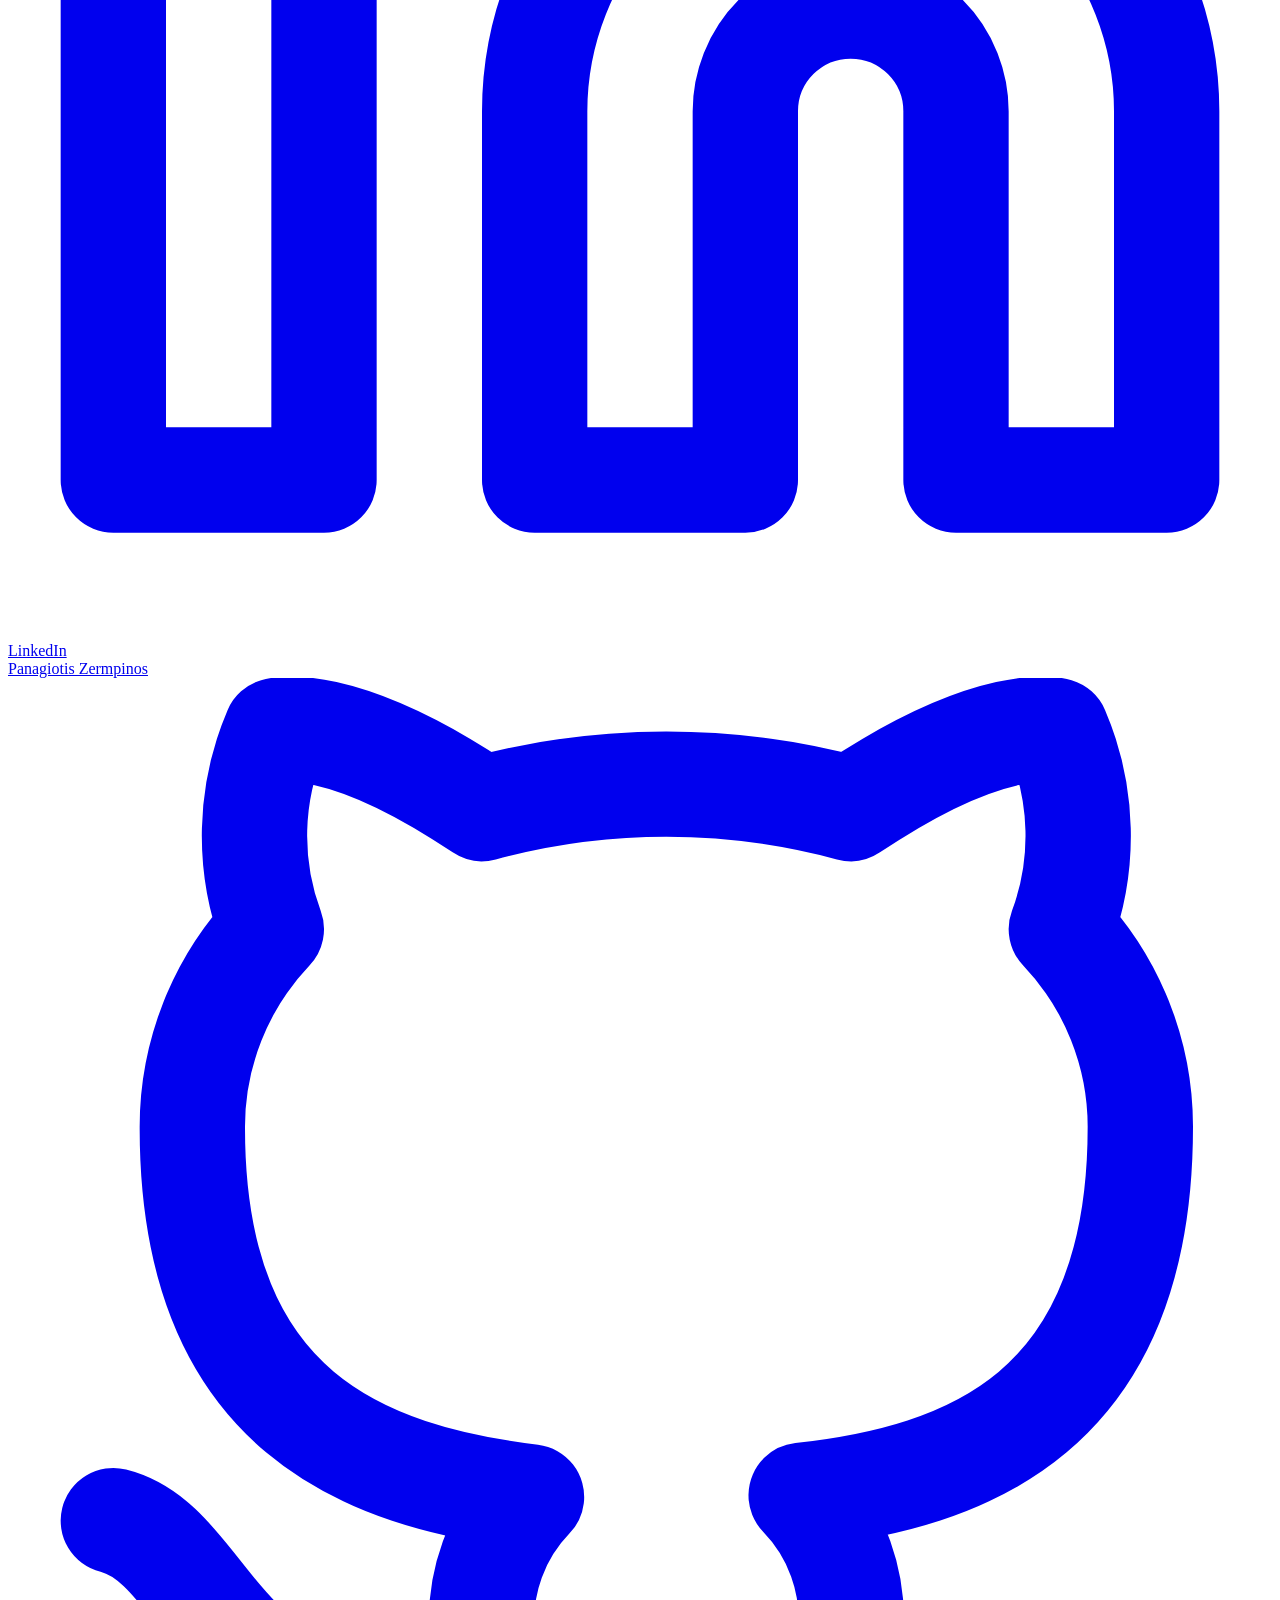
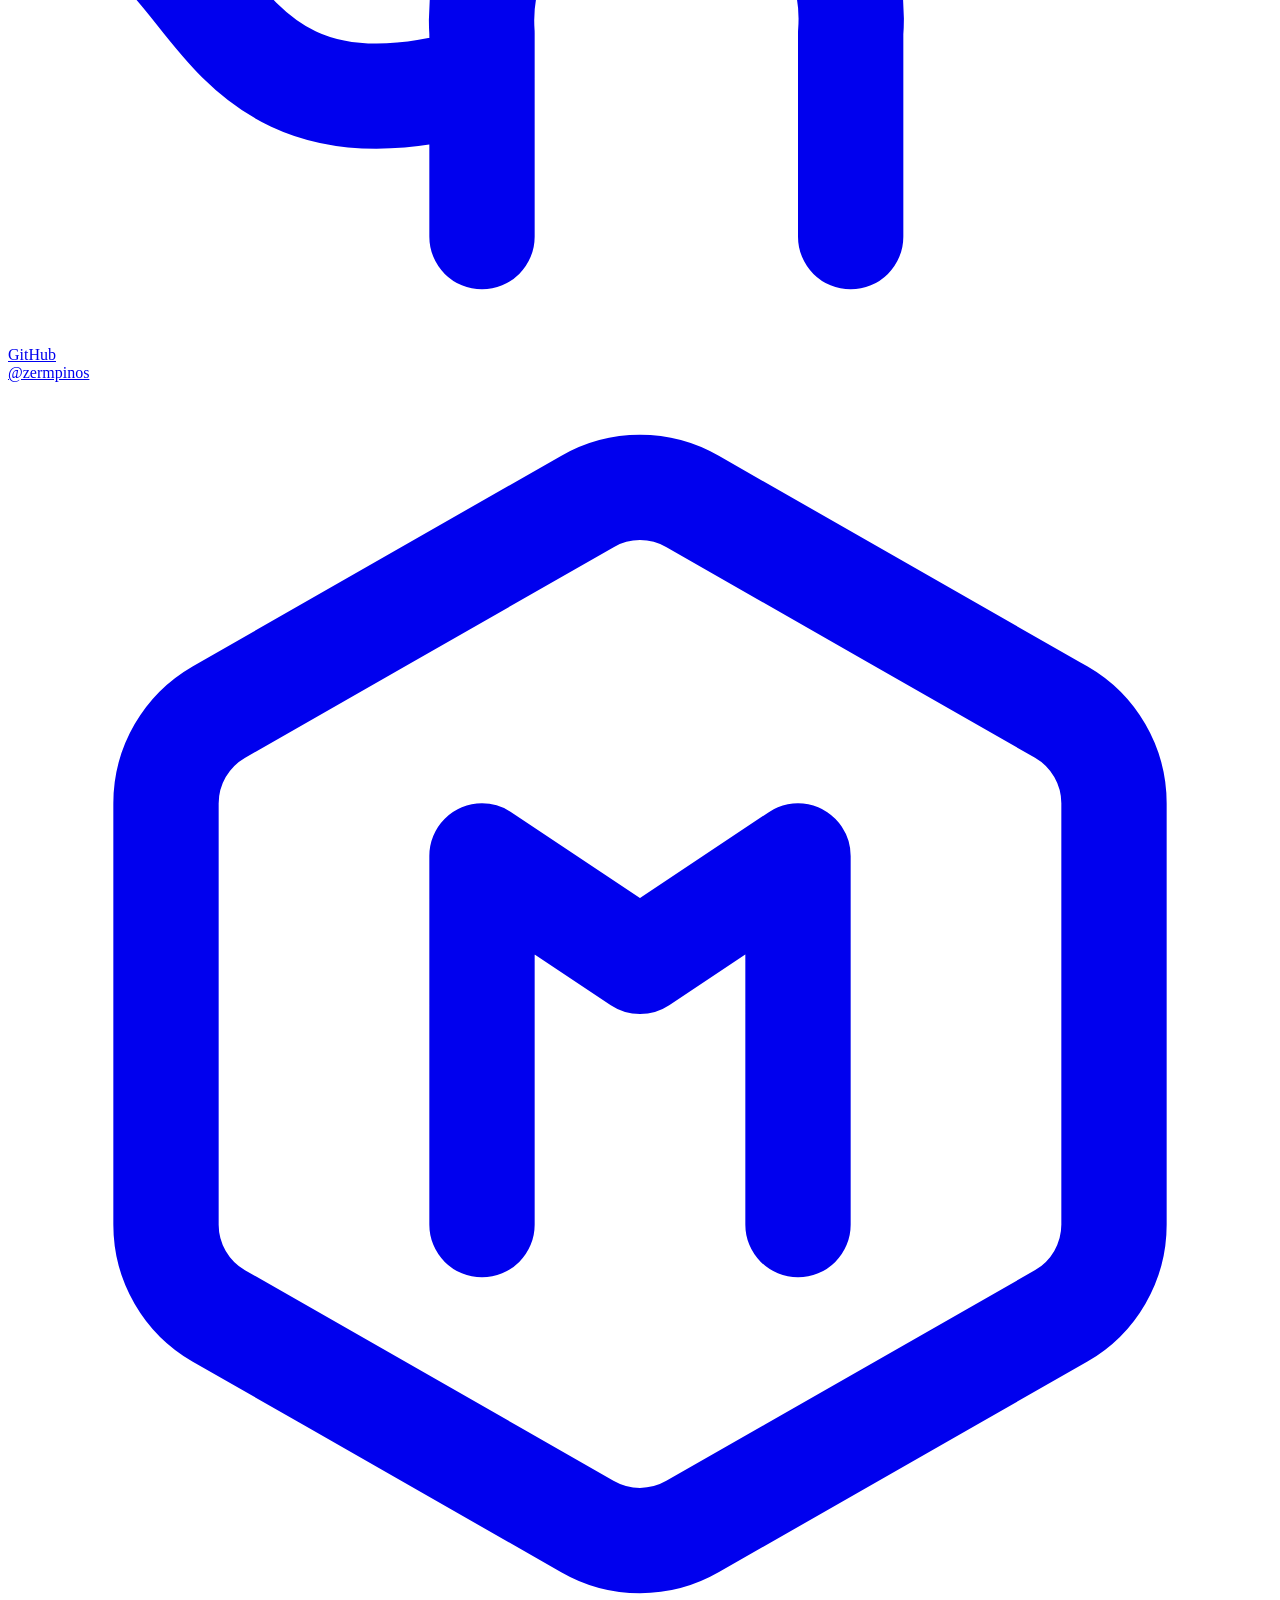
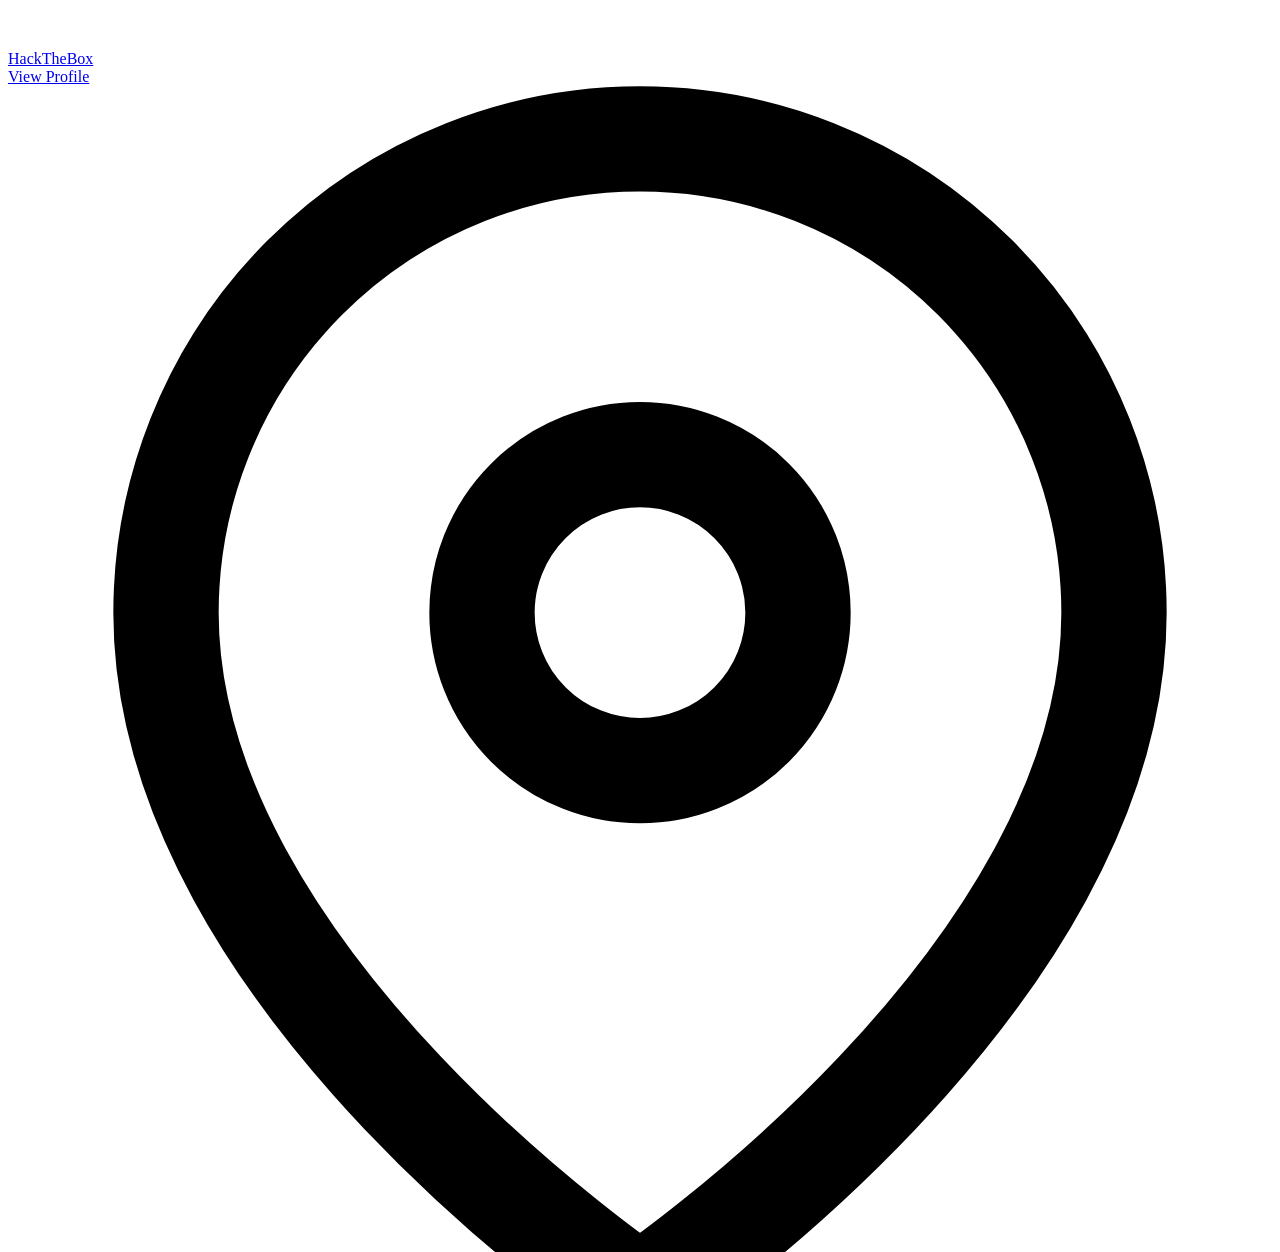
==== commit 0f429bd6: "update the Mobics entry after the first month and drop Prometheus" ====
--- a/public/classic.html
+++ b/public/classic.html
@@ -8,7 +8,7 @@
     <title>Panagiotis Zermpinos | IT System Administrator, moving into Cybersecurity</title>
     <meta name="description" content="IT System Administrator in Athens, Greece. On-premises and remote infrastructure, networks, firewalls, endpoints, backups and monitoring for Mobics S.A. and its external partners. Previously 3 years on critical law enforcement infrastructure nationwide, 99.5% uptime across 50+ systems.">
     <meta name="author" content="Panagiotis Zermpinos">
-    <meta name="keywords" content="IT System Administrator, System Administration, IT Operations, Infrastructure, Networks and Firewalls, Monitoring, Zabbix, Grafana, Prometheus, Microsoft 365, Cybersecurity, Athens, Greece, Endpoint &amp; Linux Administration, HackTheBox, ISO 27001, Docker, DNS Security, Network Segmentation, Home Lab">
+    <meta name="keywords" content="IT System Administrator, System Administration, IT Operations, Infrastructure, Networks and Firewalls, Monitoring, Zabbix, Grafana, Microsoft 365, Cybersecurity, Athens, Greece, Endpoint &amp; Linux Administration, HackTheBox, ISO 27001, Docker, DNS Security, Network Segmentation, Home Lab">
     <meta name="robots" content="index, follow">
     <link rel="canonical" href="https://zermpinos.vercel.app/classic">
 
@@ -186,9 +186,10 @@
                     <div class="timeline-description">
                         <p>Infrastructure and core IT services for Mobics and its external partners, on-premises and remote.</p>
                         <ul>
-                            <li><strong>Infrastructure:</strong> On-premises and remote servers, networks, Zyxel firewalls, endpoints and backups across company and partner environments</li>
-                            <li><strong>Core IT Services:</strong> Administration and support of the services the business runs on day to day, including Microsoft 365</li>
-                            <li><strong>Monitoring:</strong> Standing up monitoring and alerting with Zabbix, Grafana and Prometheus across internal and partner-facing services</li>
+                            <li><strong>Infrastructure:</strong> Servers on VMware and Windows Server, networks, Zyxel firewalls, endpoints and backups across two sites, for the company and its external partners</li>
+                            <li><strong>Core IT Services:</strong> Microsoft 365 and Entra ID, from user onboarding and offboarding to Exchange, Teams and MFA enforcement</li>
+                            <li><strong>Monitoring:</strong> Extending Zabbix, with alerts reaching partners and customers, and adding Grafana on top</li>
+                            <li><strong>Support &amp; Documentation:</strong> Day-to-day user support. Wrote runbooks and diagrams, and updated the asset inventory at both sites</li>
                         </ul>
                     </div>
                 </div>
@@ -246,7 +247,7 @@
                         <span class="skill-tag">Microsoft 365</span>
                         <span class="skill-tag">L1/L2 Technical Support</span>
                         <span class="skill-tag">Incident Triage & Response</span>
-                        <span class="skill-tag">Monitoring & Alerting (Zabbix / Grafana / Prometheus)</span>
+                        <span class="skill-tag">Monitoring & Alerting (Zabbix / Grafana)</span>
                         <span class="skill-tag">Field Systems Maintenance</span>
                     </div>
                 </div>
@@ -508,7 +509,7 @@
     </footer>
 
     <script src="/jspdf.umd.min.js" integrity="sha384-GwHhSt8QjC7J+v0zZ0Flfho/T76YHEcCL9w4rvjTIUHauh6gWJeBSIi3vWXxNhtA" crossorigin="anonymous"></script>
-    <script src="/cv-generator.js?v=2026-09-01" integrity="sha384-V+ZDCk9qjFimhXLSv6BON9tUVGy1BQPbRxAP+du2NSGFpb0YeF2o8YHbYRSiFwyG" crossorigin="anonymous"></script>
+    <script src="/cv-generator.js?v=2026-10-02" integrity="sha384-qNA6g2q2PgXFLkcGlQplG5wHFVSZBh2ggJ8Qr83X0TNRO5ekHOW2g0iLWBpkfYwu" crossorigin="anonymous"></script>
     <script src="/script.js" integrity="sha384-Ui8MgaGaK4apBFzmwYrPnghhg0p6IrQHqqA+hTeaWpCNofv5Ljb3BClyiiJEBAnd" crossorigin="anonymous"></script>
 </body>
 </html>
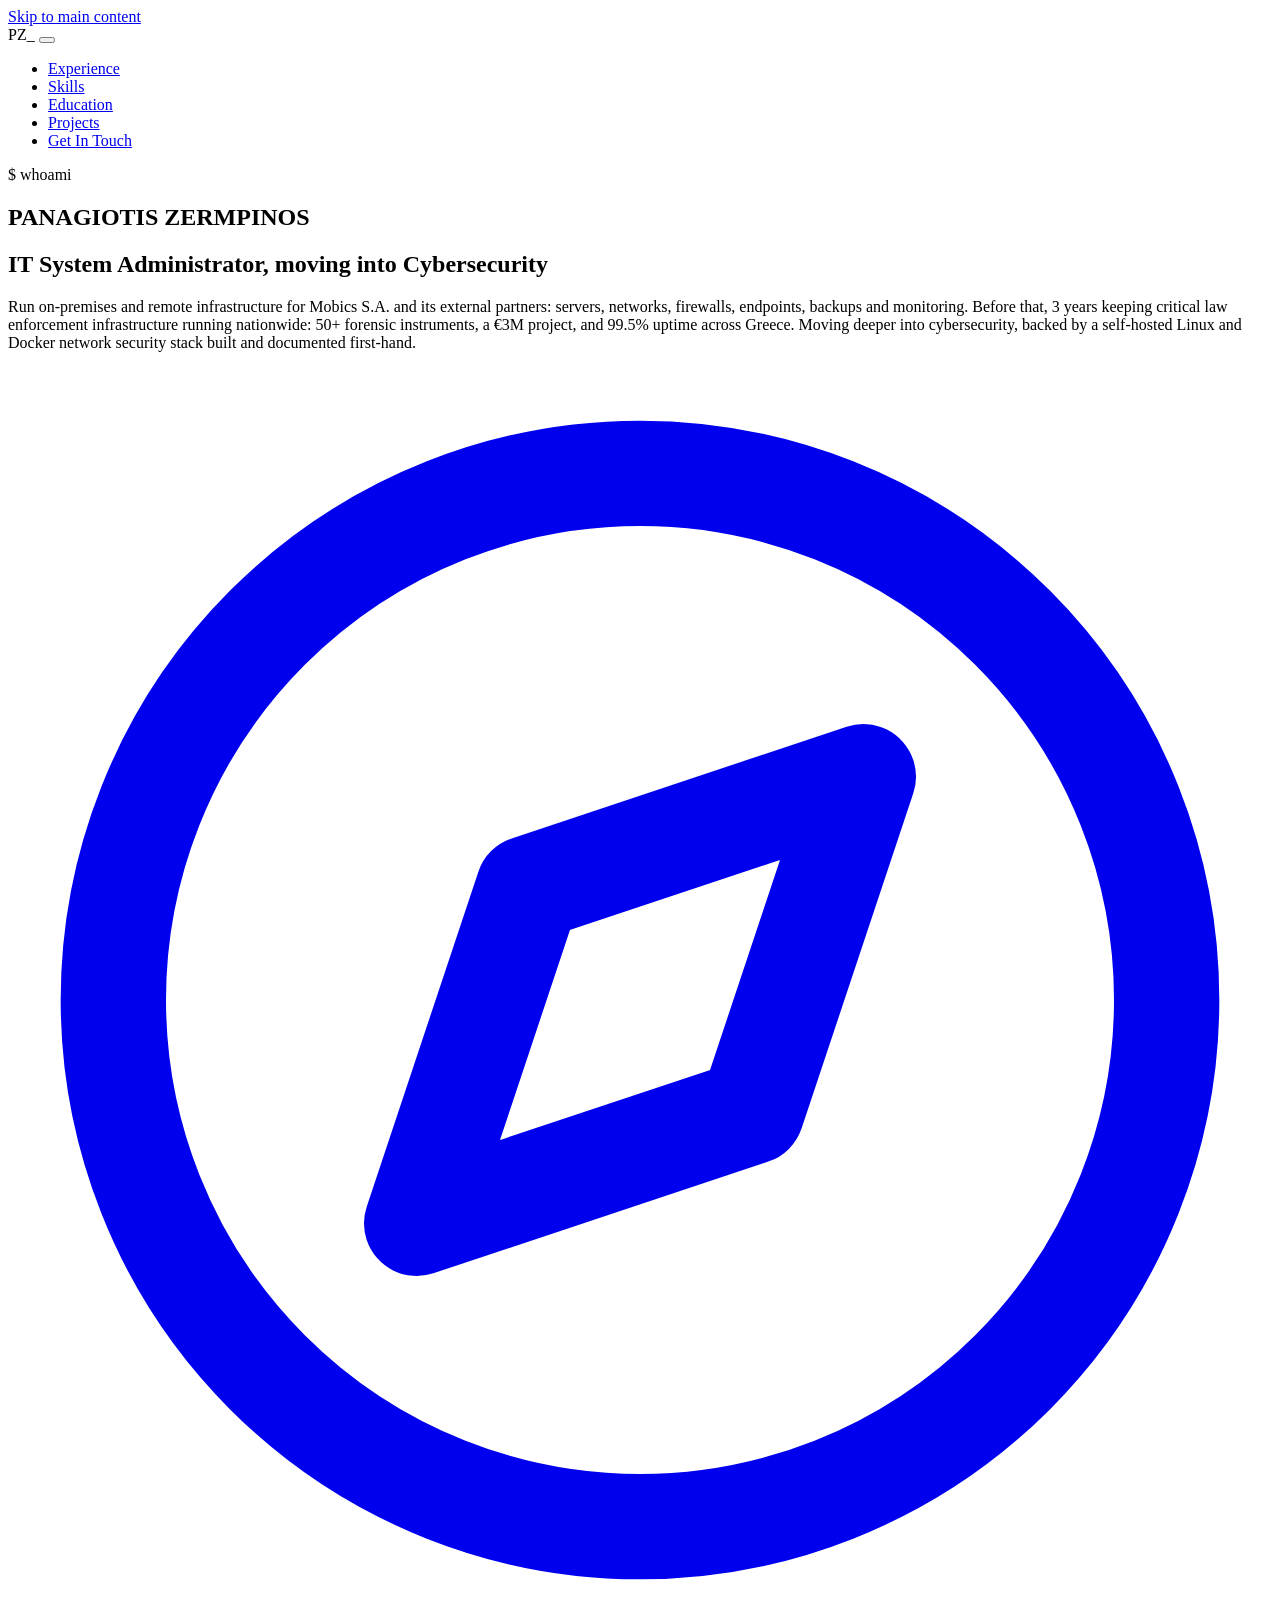
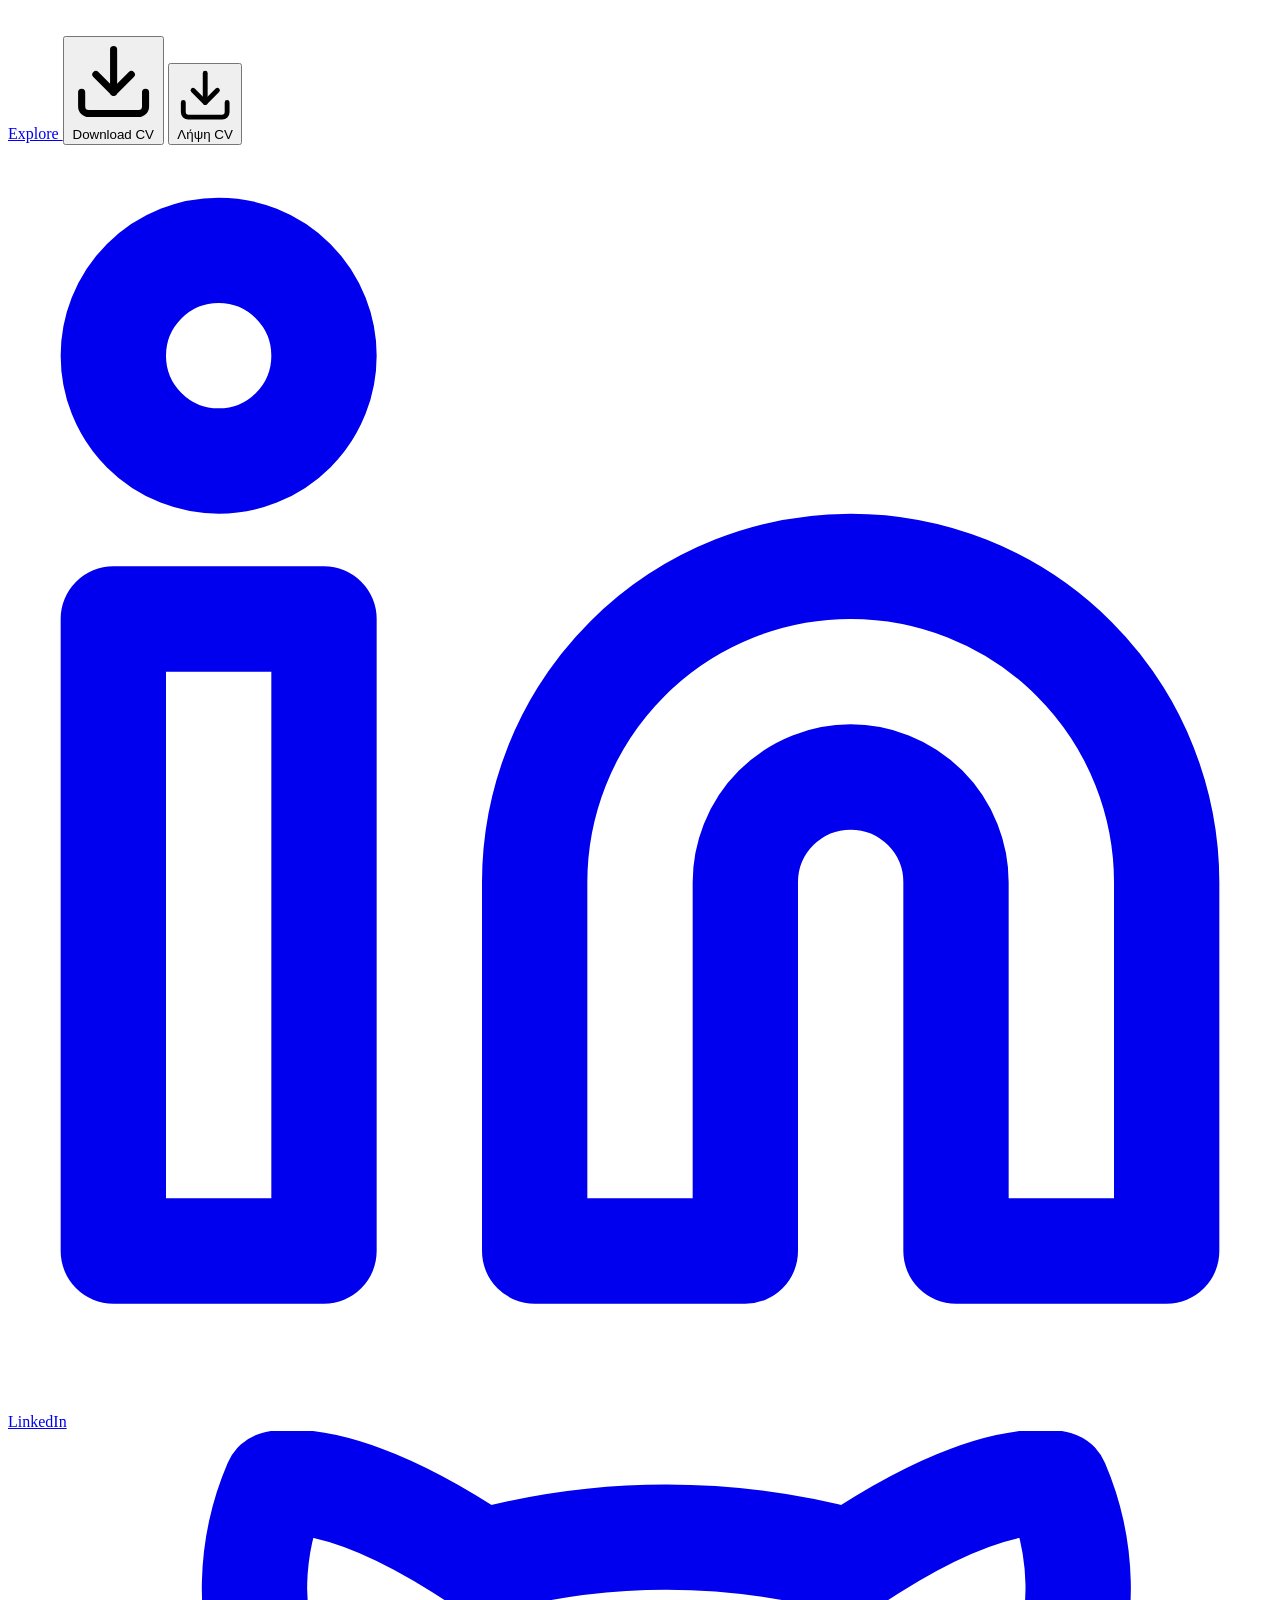
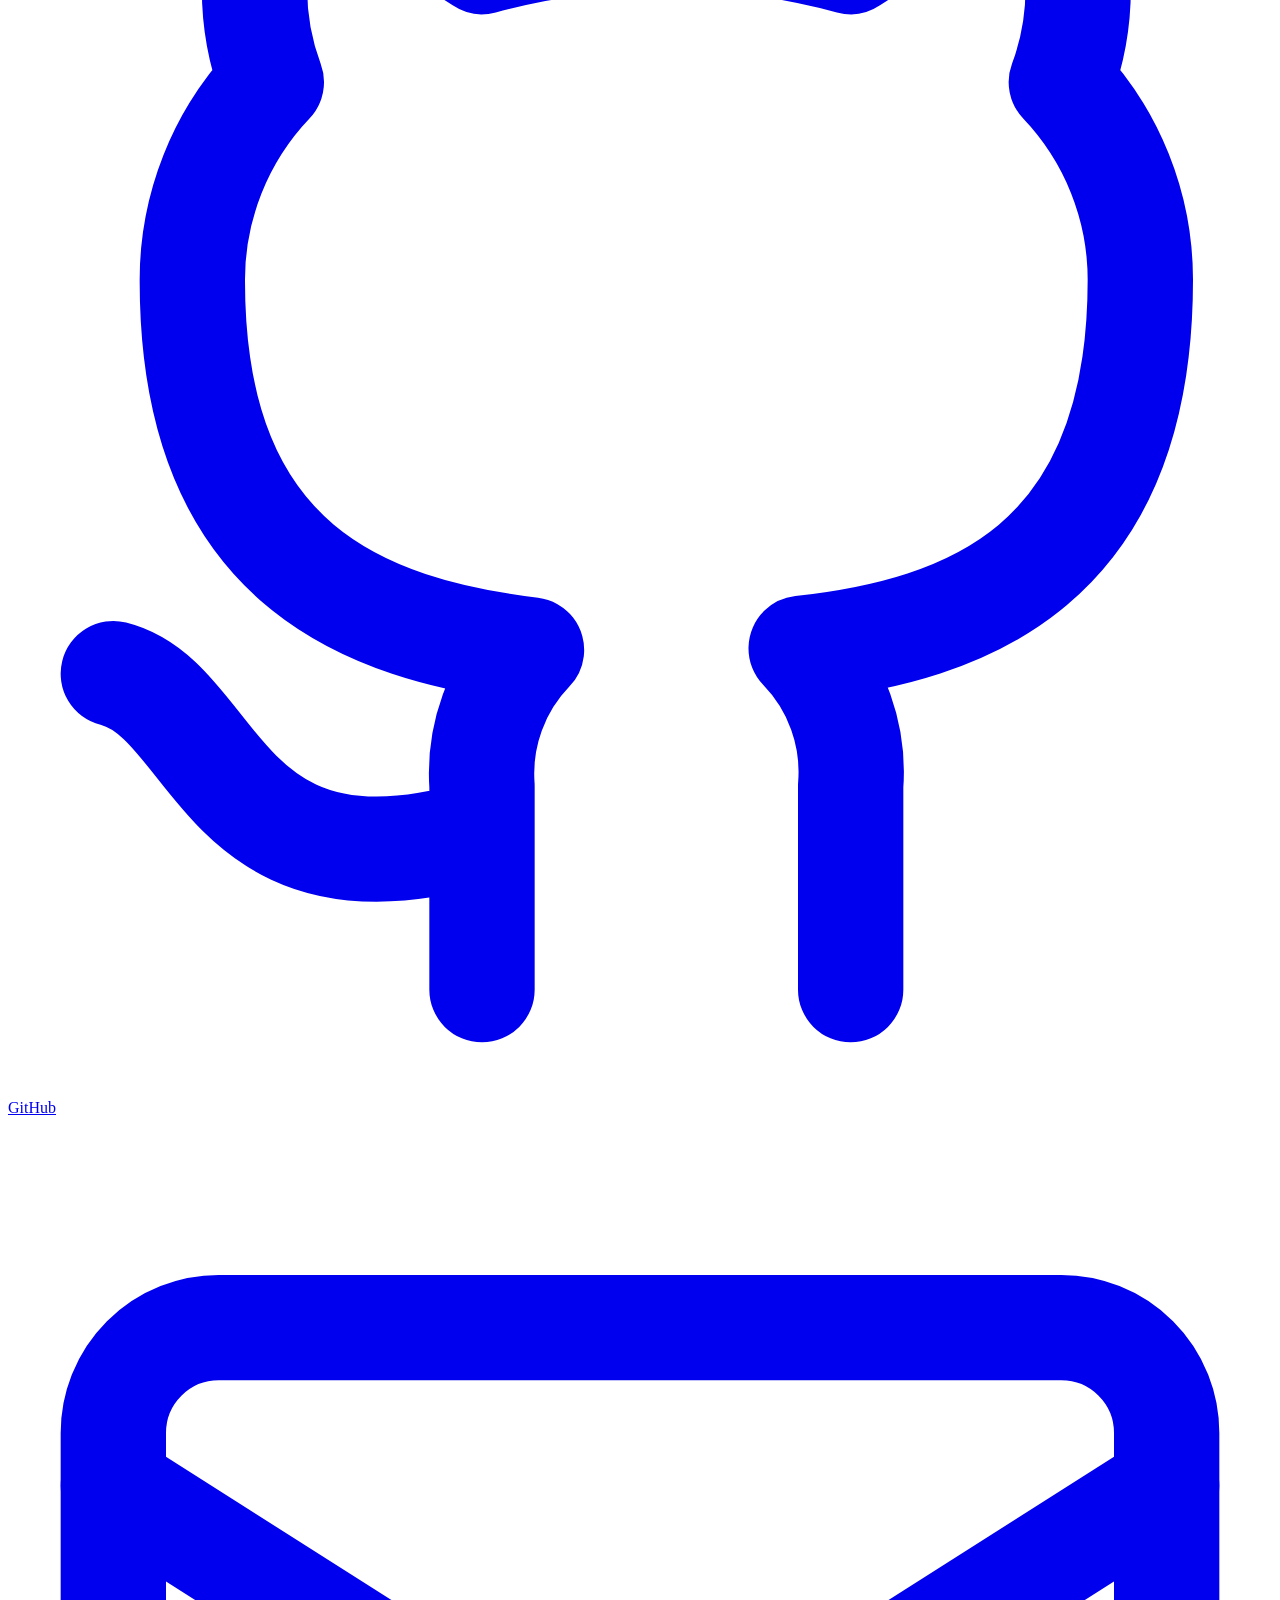
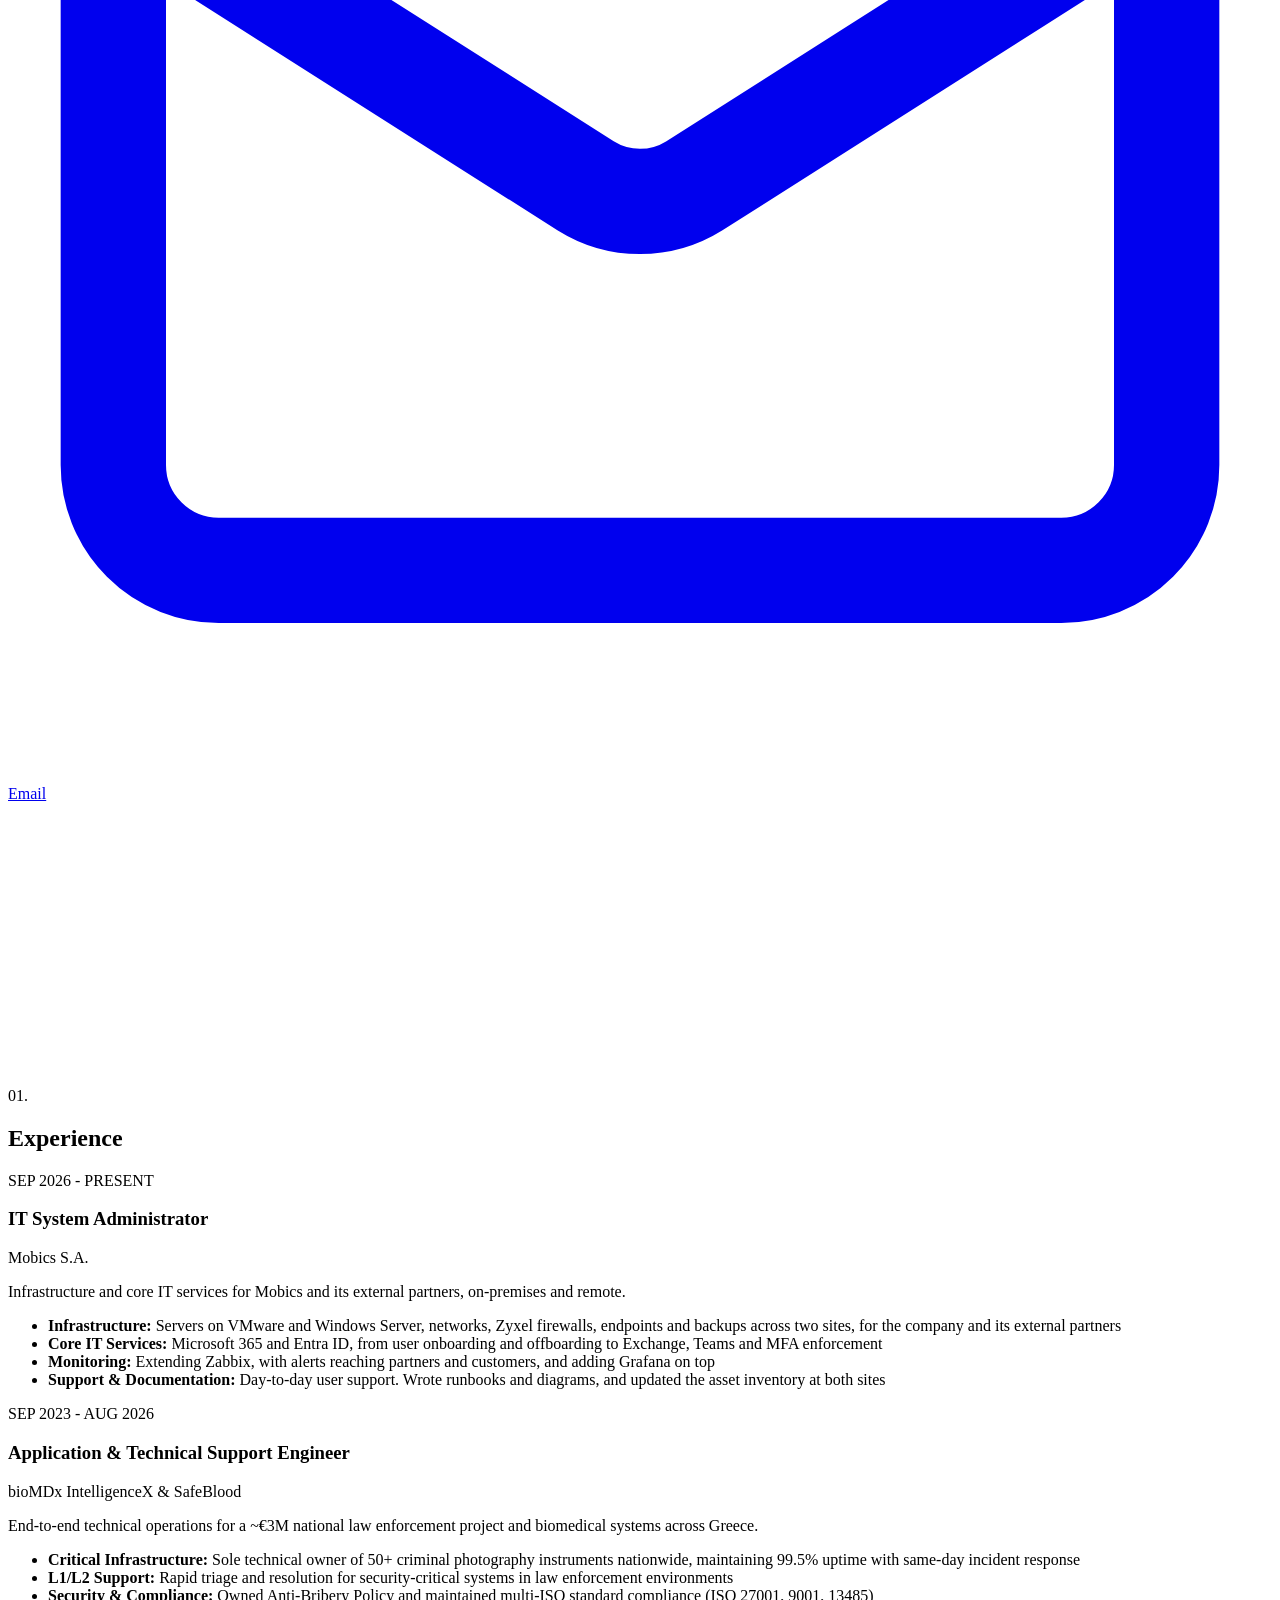
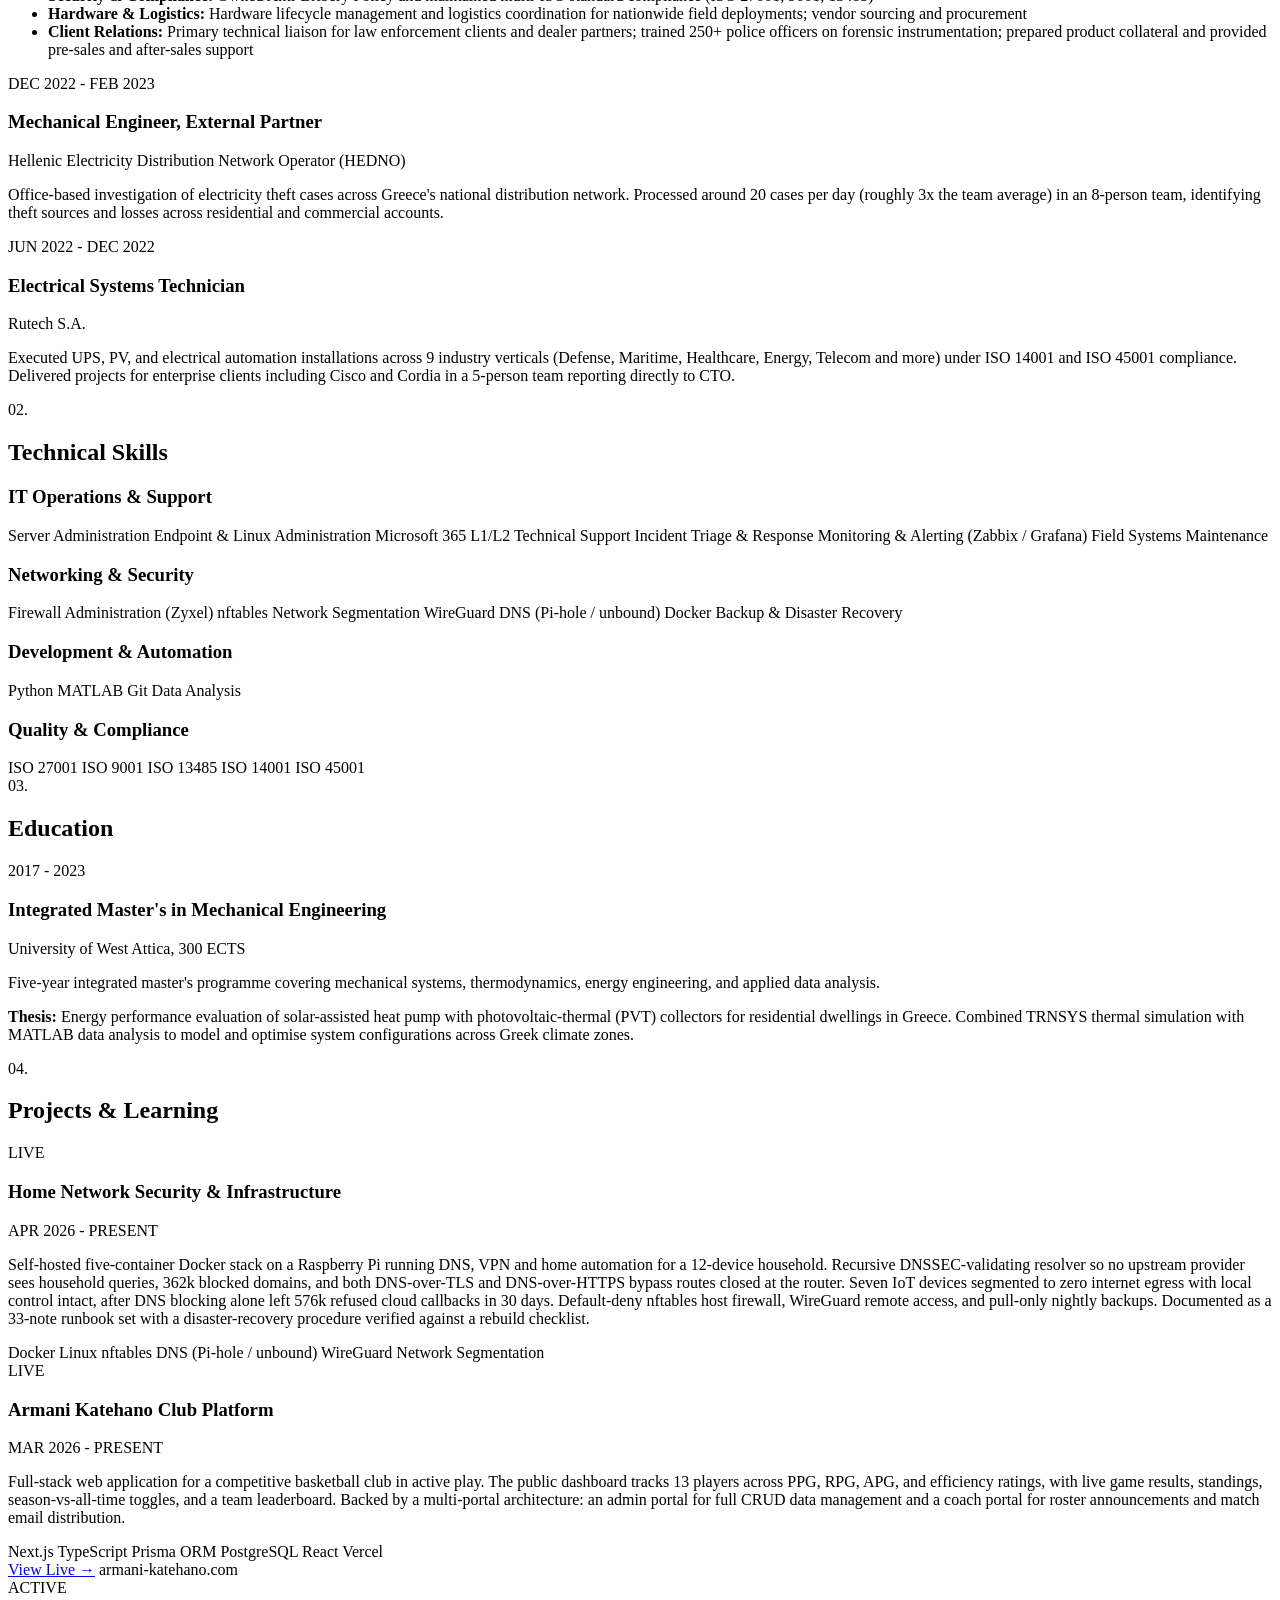
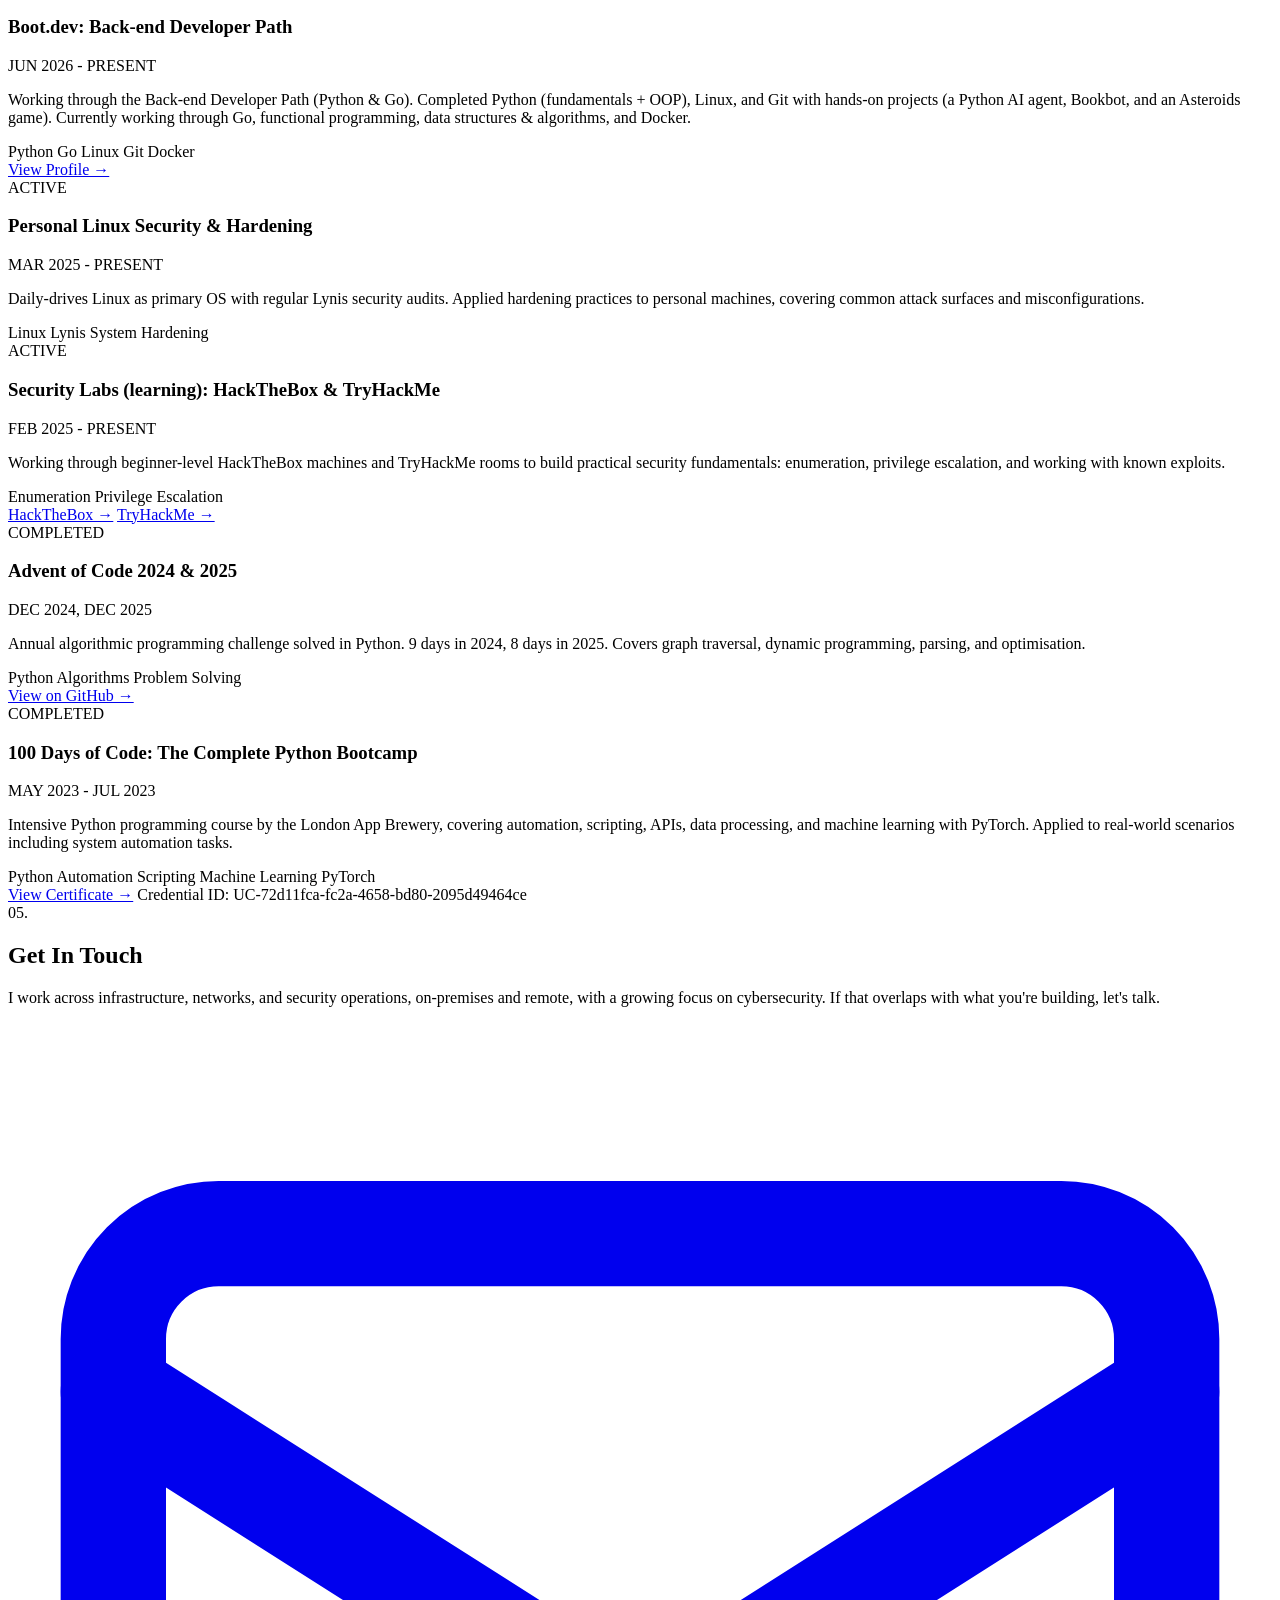
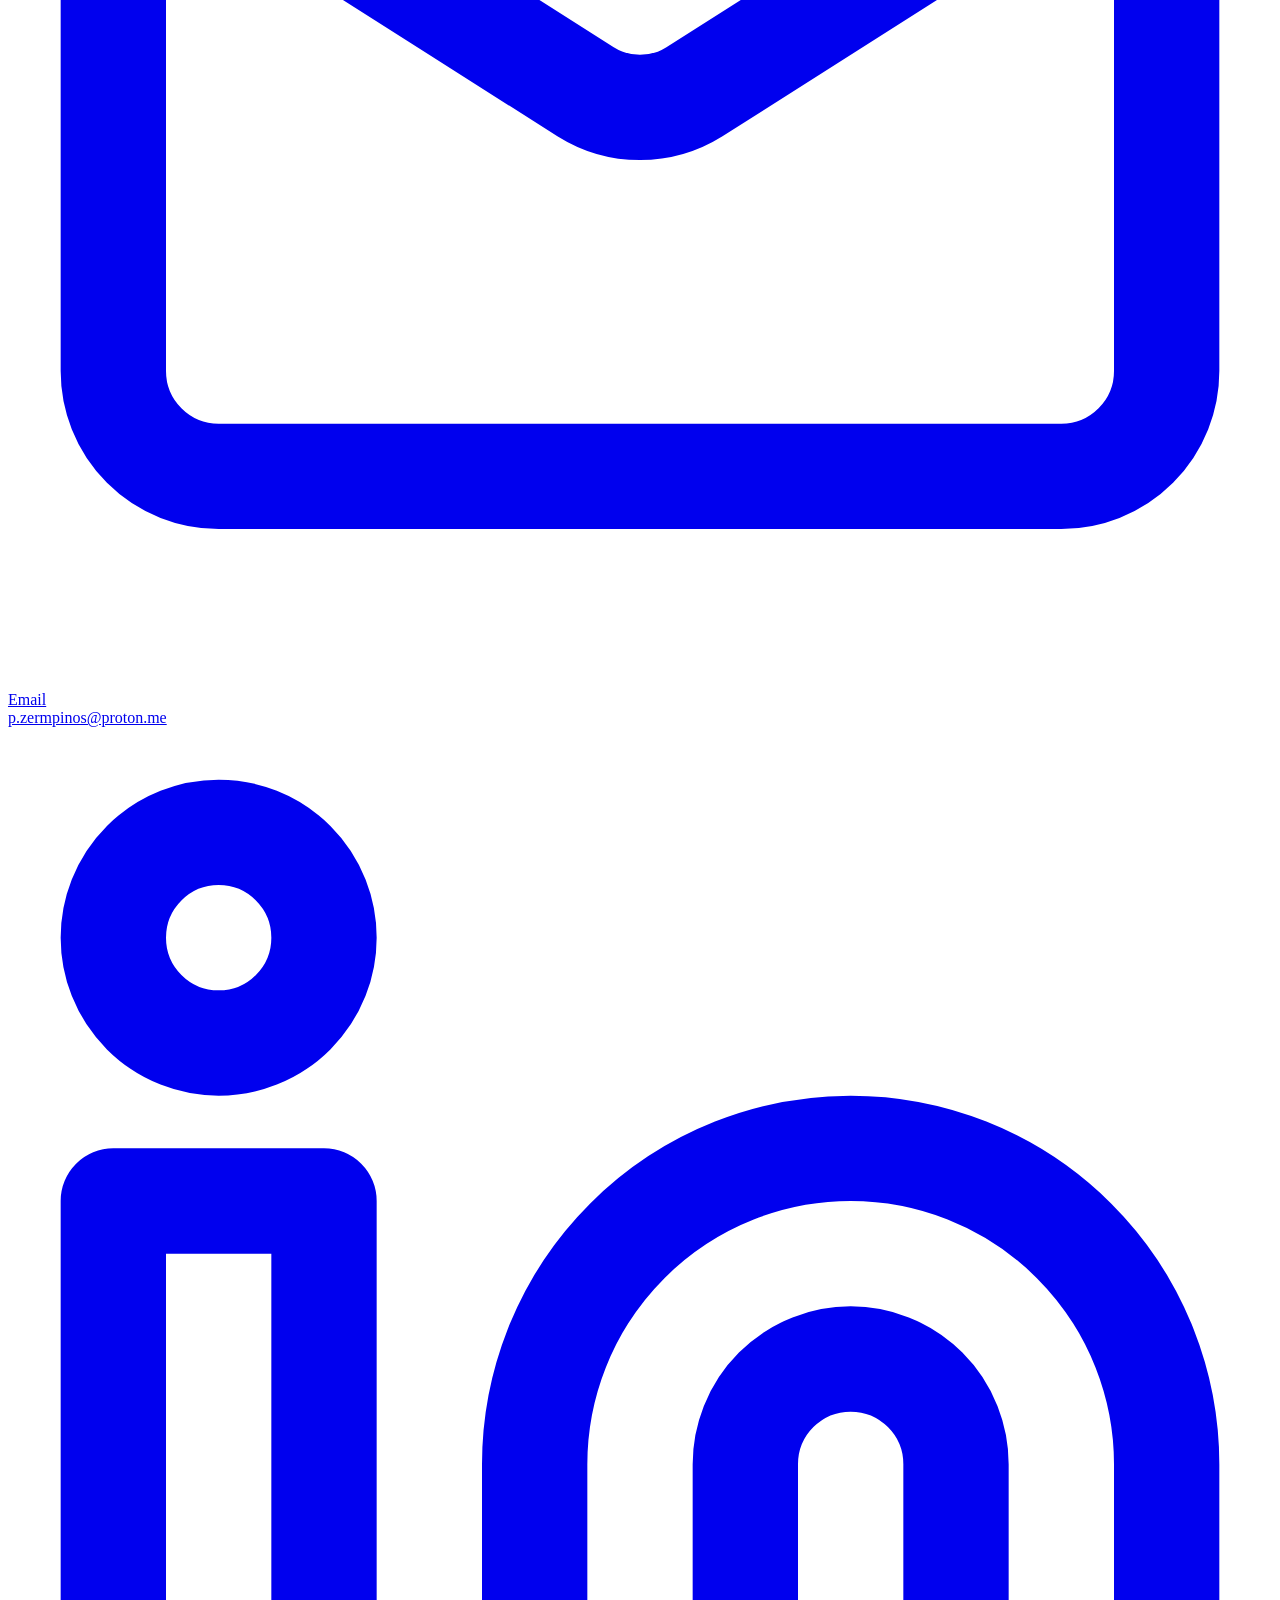
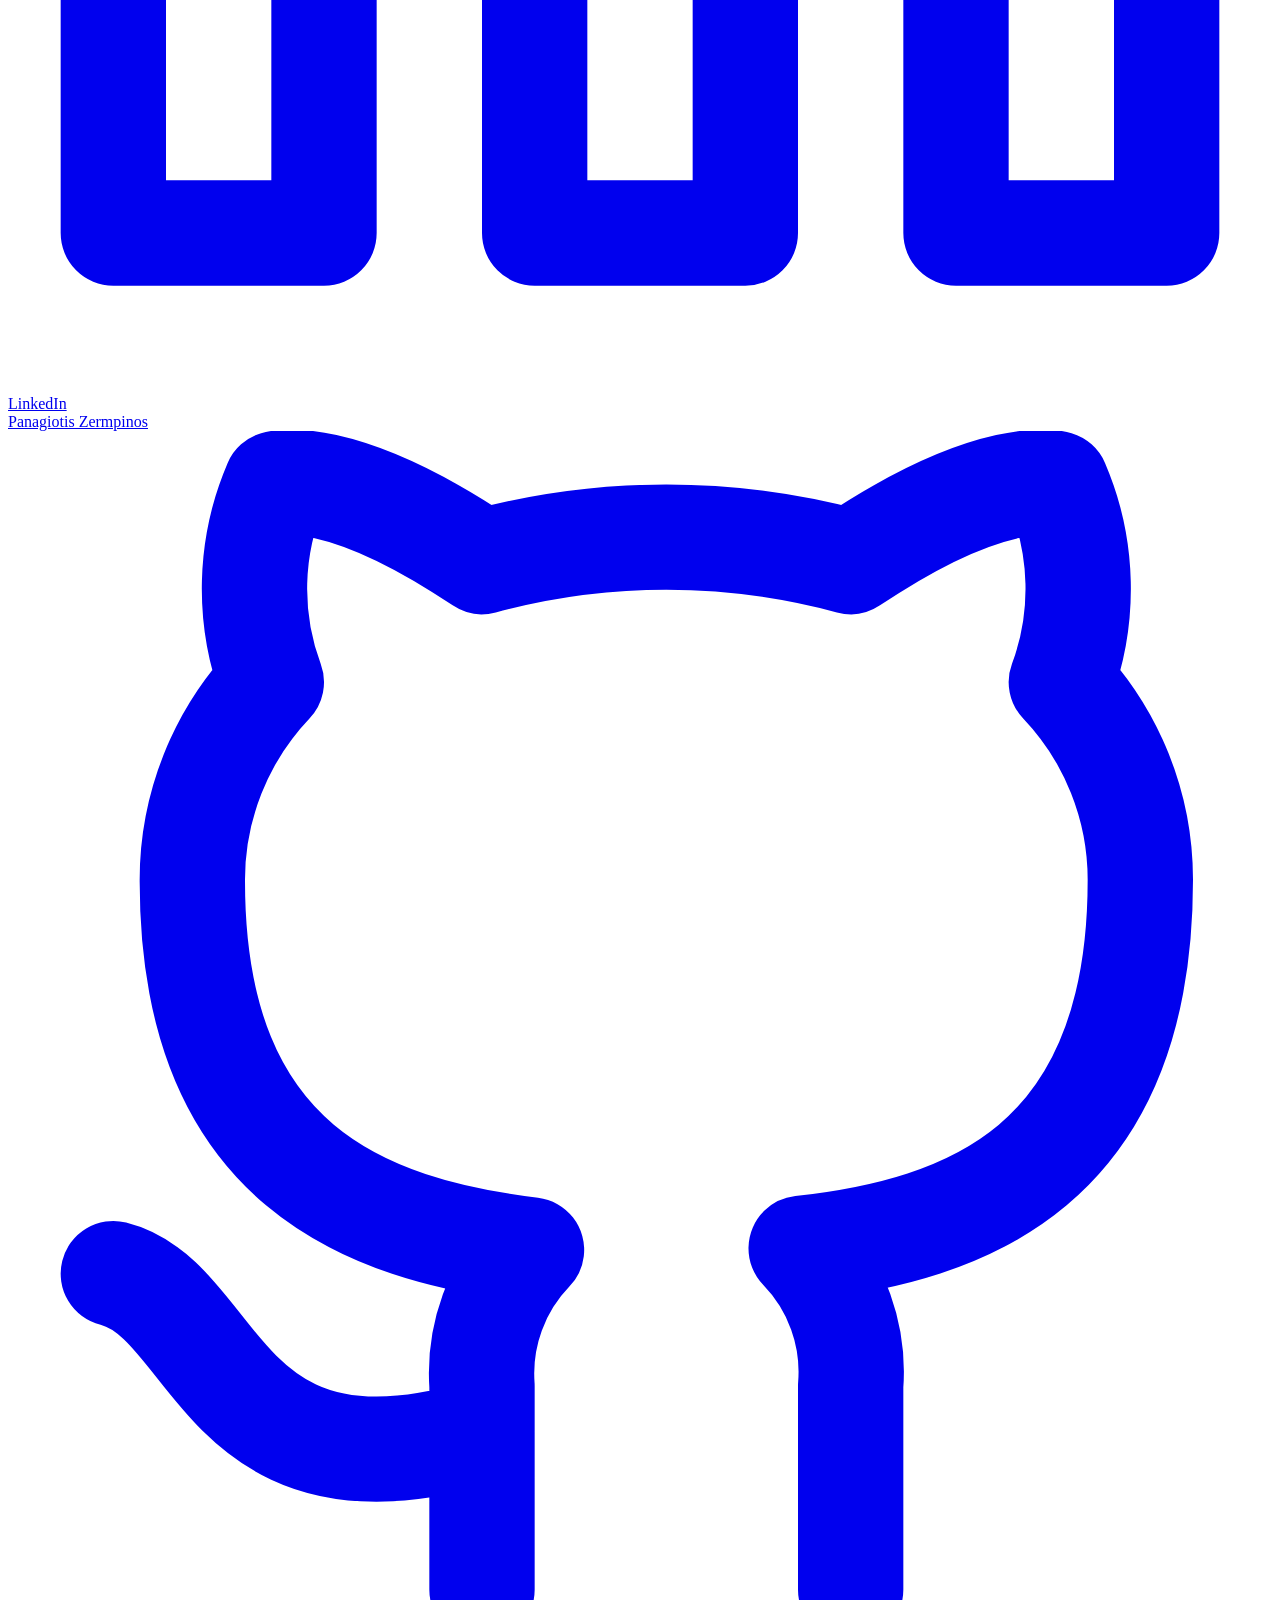
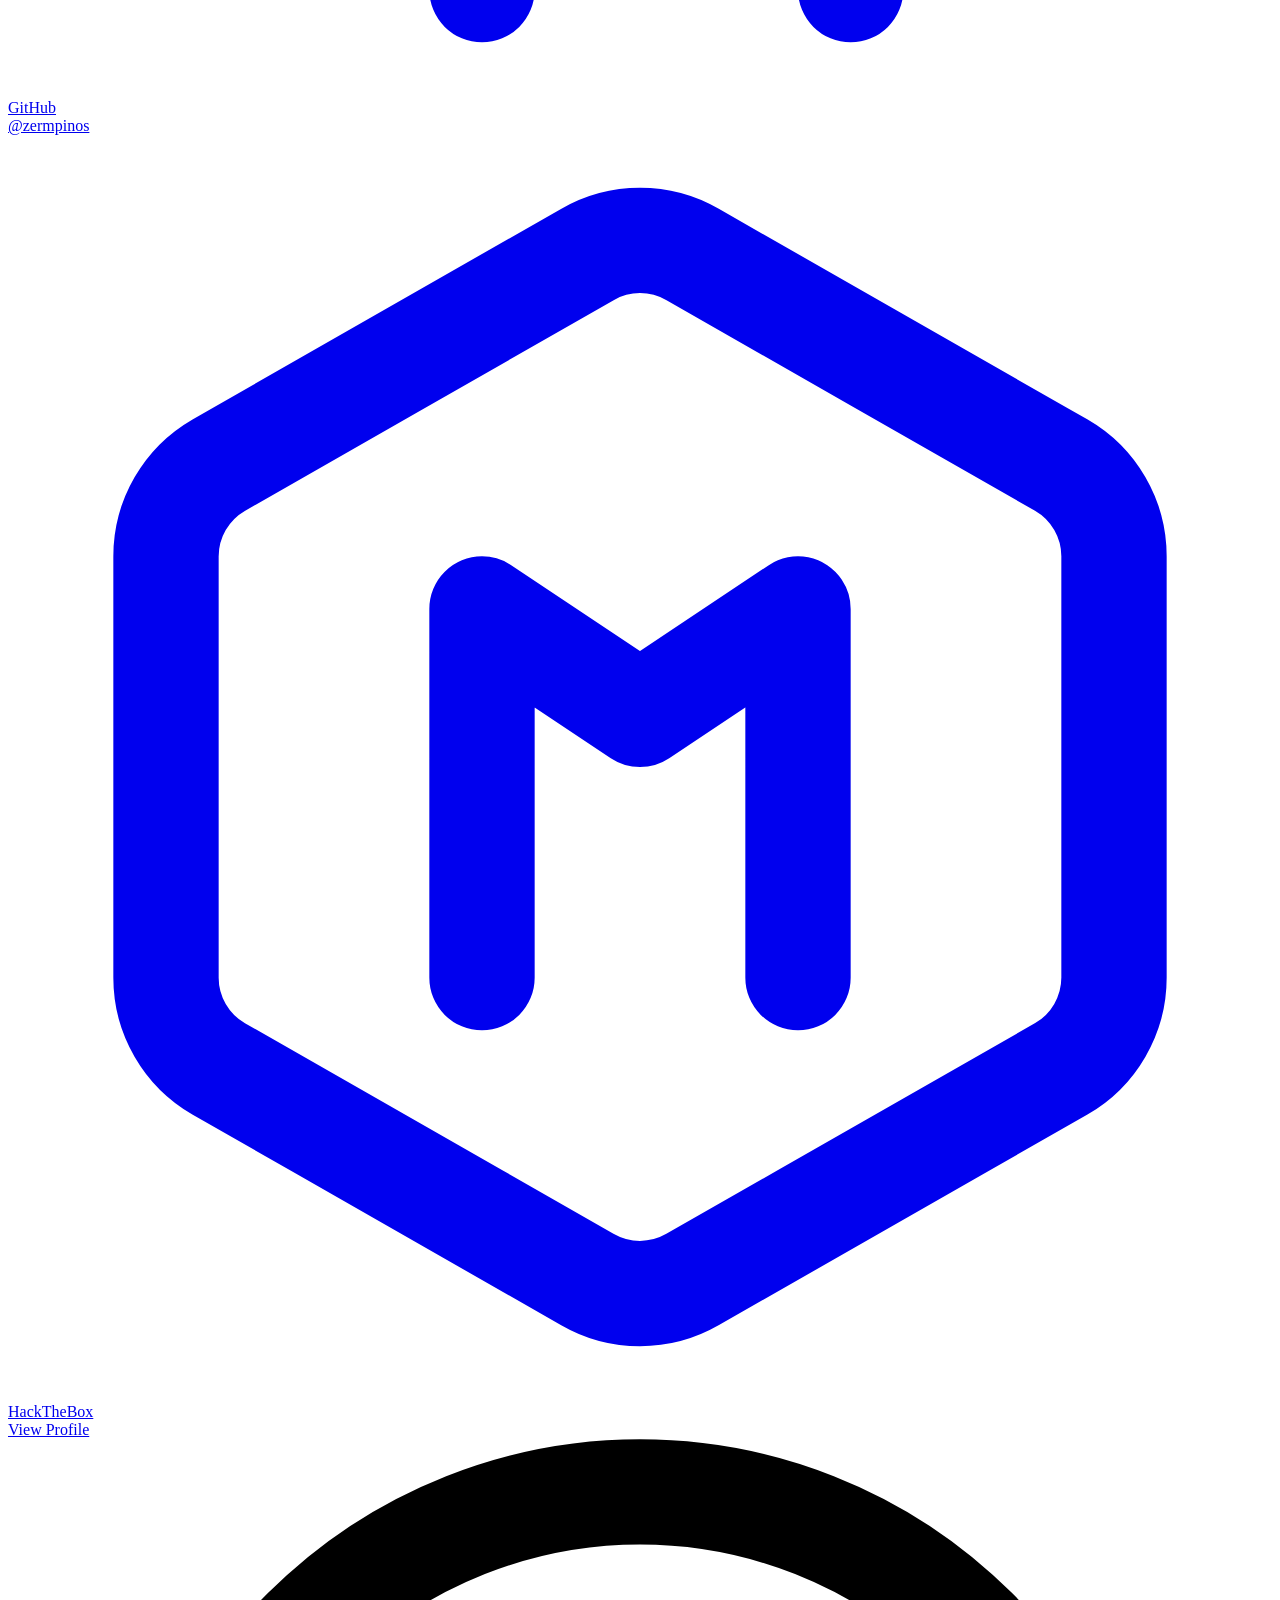
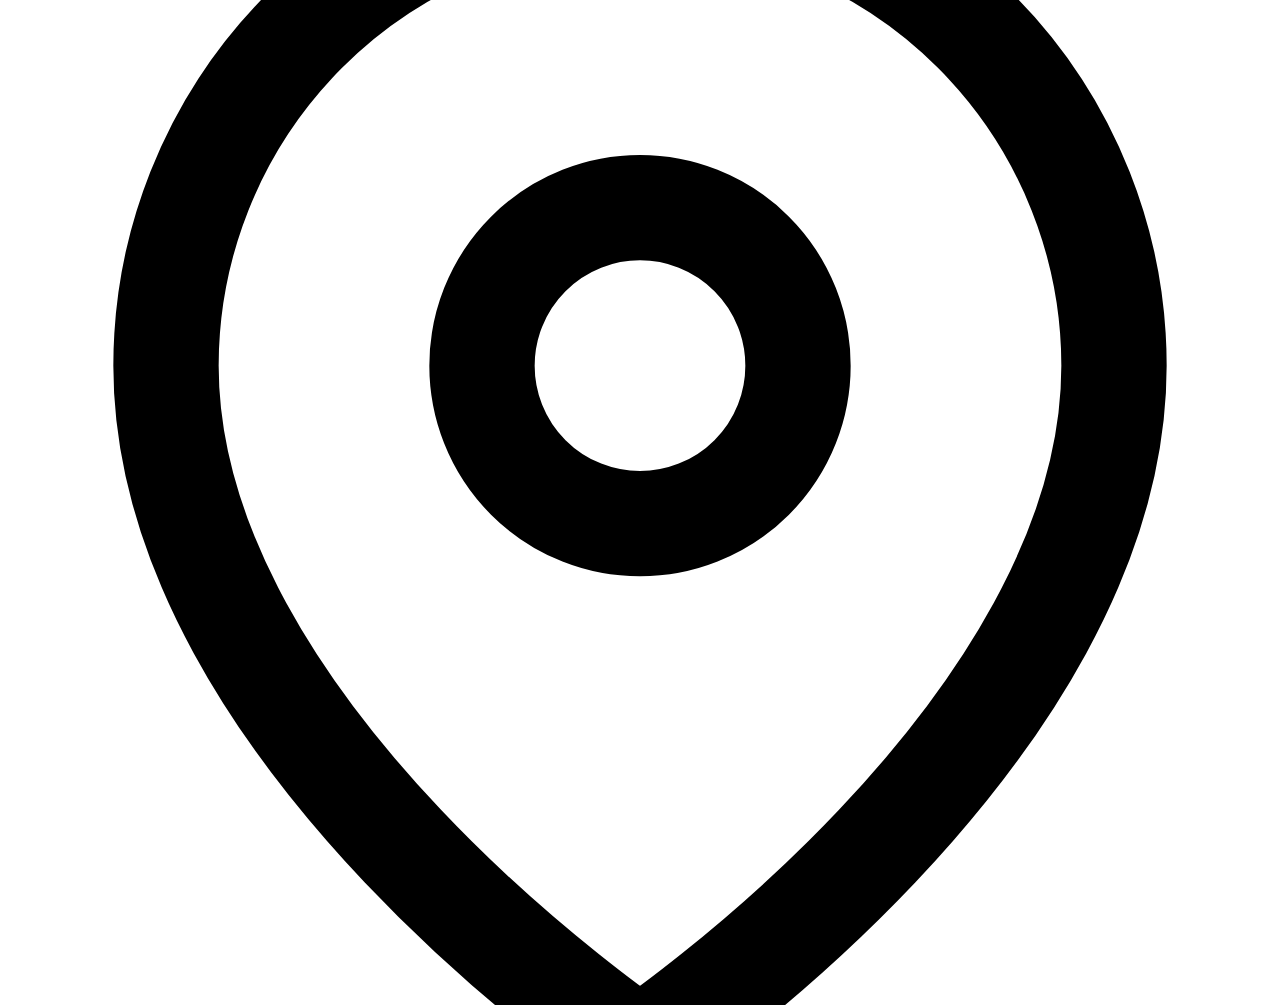
==== commit 6cd89da6: "remove the impact stats from the classic page until the current role has numbers to show" ====
--- a/public/classic.html
+++ b/public/classic.html
@@ -76,7 +76,6 @@
                 <span></span><span></span><span></span>
             </button>
             <ul class="nav-links" role="list" id="navLinksList">
-                <li><a href="#impact">Impact</a></li>
                 <li><a href="#experience">Experience</a></li>
                 <li><a href="#skills">Skills</a></li>
                 <li><a href="#education">Education</a></li>
@@ -142,38 +141,10 @@
             </div>
         </section>
 
-        <!-- Key Stats -->
-        <section id="impact" aria-labelledby="impact-heading">
-            <div class="section-header">
-                <span class="section-number mono" aria-hidden="true">01.</span>
-                <h2 class="section-title" id="impact-heading">Impact</h2>
-                <div class="section-line" aria-hidden="true"></div>
-            </div>
-
-            <div class="stats-grid">
-                <div class="stat-card">
-                    <div class="stat-number mono" aria-label="99.5 percent">99.5%</div>
-                    <div class="stat-label">System Uptime</div>
-                </div>
-                <div class="stat-card">
-                    <div class="stat-number mono">50+</div>
-                    <div class="stat-label">Critical Systems Maintained</div>
-                </div>
-                <div class="stat-card">
-                    <div class="stat-number mono">~€3M</div>
-                    <div class="stat-label">National Project . Technical Ops</div>
-                </div>
-                <div class="stat-card">
-                    <div class="stat-number mono">4+</div>
-                    <div class="stat-label">Years in Technical Operations</div>
-                </div>
-            </div>
-        </section>
-
         <!-- Experience -->
         <section id="experience" aria-labelledby="experience-heading">
             <div class="section-header">
-                <span class="section-number mono" aria-hidden="true">02.</span>
+                <span class="section-number mono" aria-hidden="true">01.</span>
                 <h2 class="section-title" id="experience-heading">Experience</h2>
                 <div class="section-line" aria-hidden="true"></div>
             </div>
@@ -233,7 +204,7 @@
         <!-- Skills -->
         <section id="skills" aria-labelledby="skills-heading">
             <div class="section-header">
-                <span class="section-number mono" aria-hidden="true">03.</span>
+                <span class="section-number mono" aria-hidden="true">02.</span>
                 <h2 class="section-title" id="skills-heading">Technical Skills</h2>
                 <div class="section-line" aria-hidden="true"></div>
             </div>
@@ -291,7 +262,7 @@
         <!-- Education -->
         <section id="education" aria-labelledby="education-heading">
             <div class="section-header">
-                <span class="section-number mono" aria-hidden="true">04.</span>
+                <span class="section-number mono" aria-hidden="true">03.</span>
                 <h2 class="section-title" id="education-heading">Education</h2>
                 <div class="section-line" aria-hidden="true"></div>
             </div>
@@ -312,7 +283,7 @@
         <!-- Projects -->
         <section id="projects" aria-labelledby="projects-heading">
             <div class="section-header">
-                <span class="section-number mono" aria-hidden="true">05.</span>
+                <span class="section-number mono" aria-hidden="true">04.</span>
                 <h2 class="section-title" id="projects-heading">Projects & Learning</h2>
                 <div class="section-line" aria-hidden="true"></div>
             </div>
@@ -442,7 +413,7 @@
         <!-- Contact -->
         <section id="contact" aria-labelledby="contact-heading">
             <div class="section-header">
-                <span class="section-number mono" aria-hidden="true">06.</span>
+                <span class="section-number mono" aria-hidden="true">05.</span>
                 <h2 class="section-title" id="contact-heading">Get In Touch</h2>
                 <div class="section-line" aria-hidden="true"></div>
             </div>
